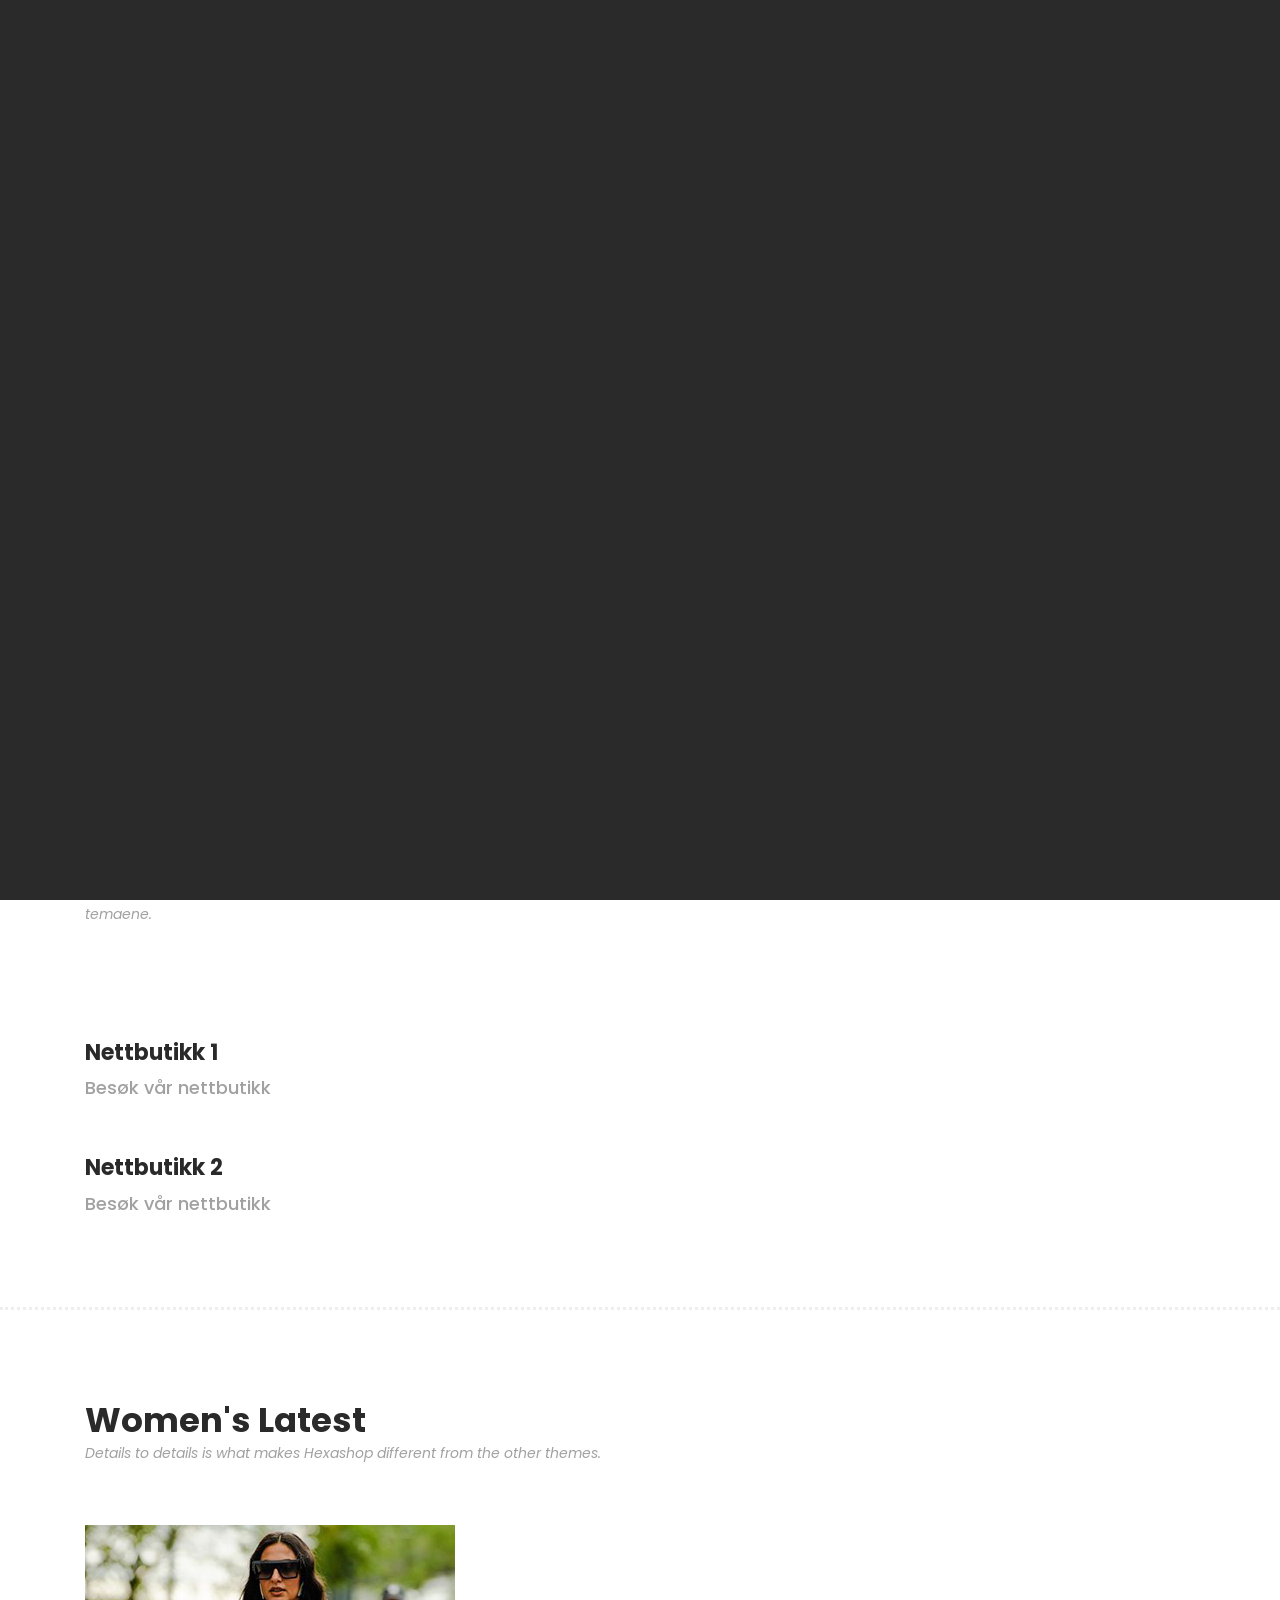
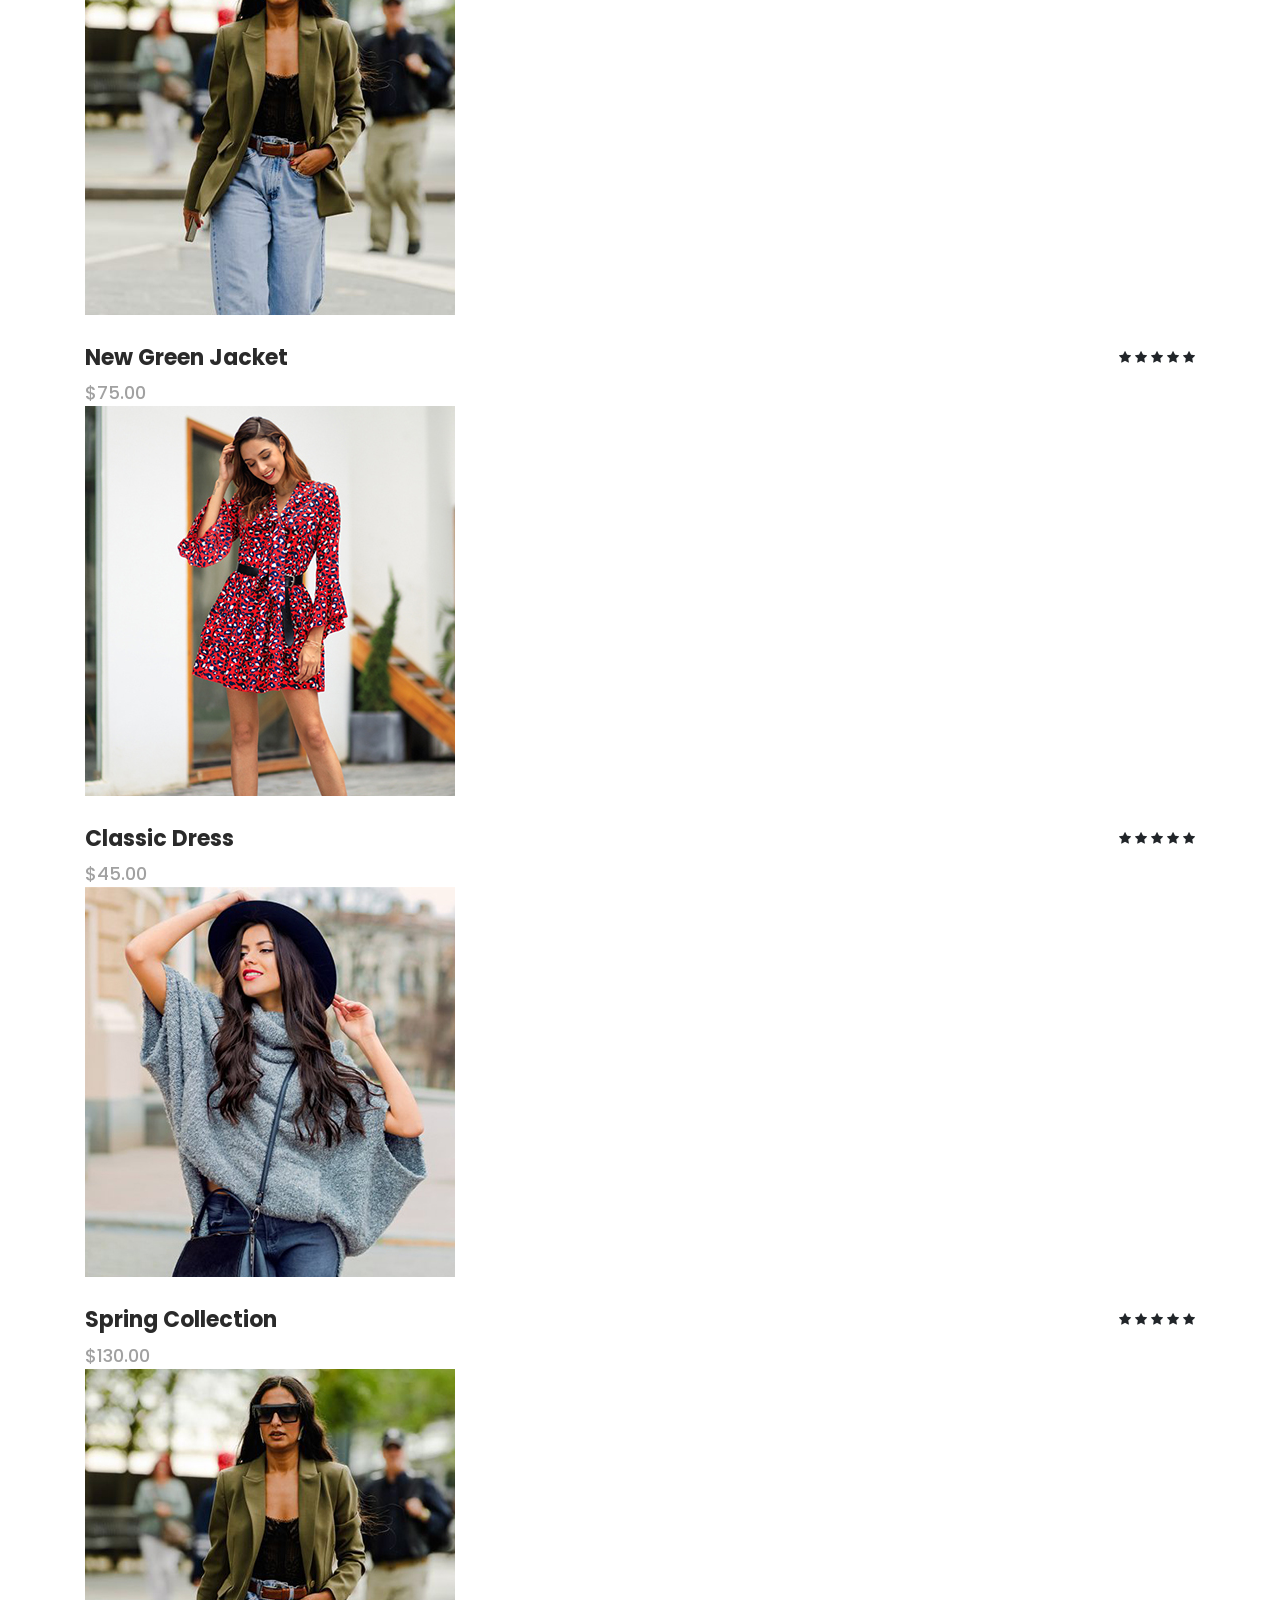
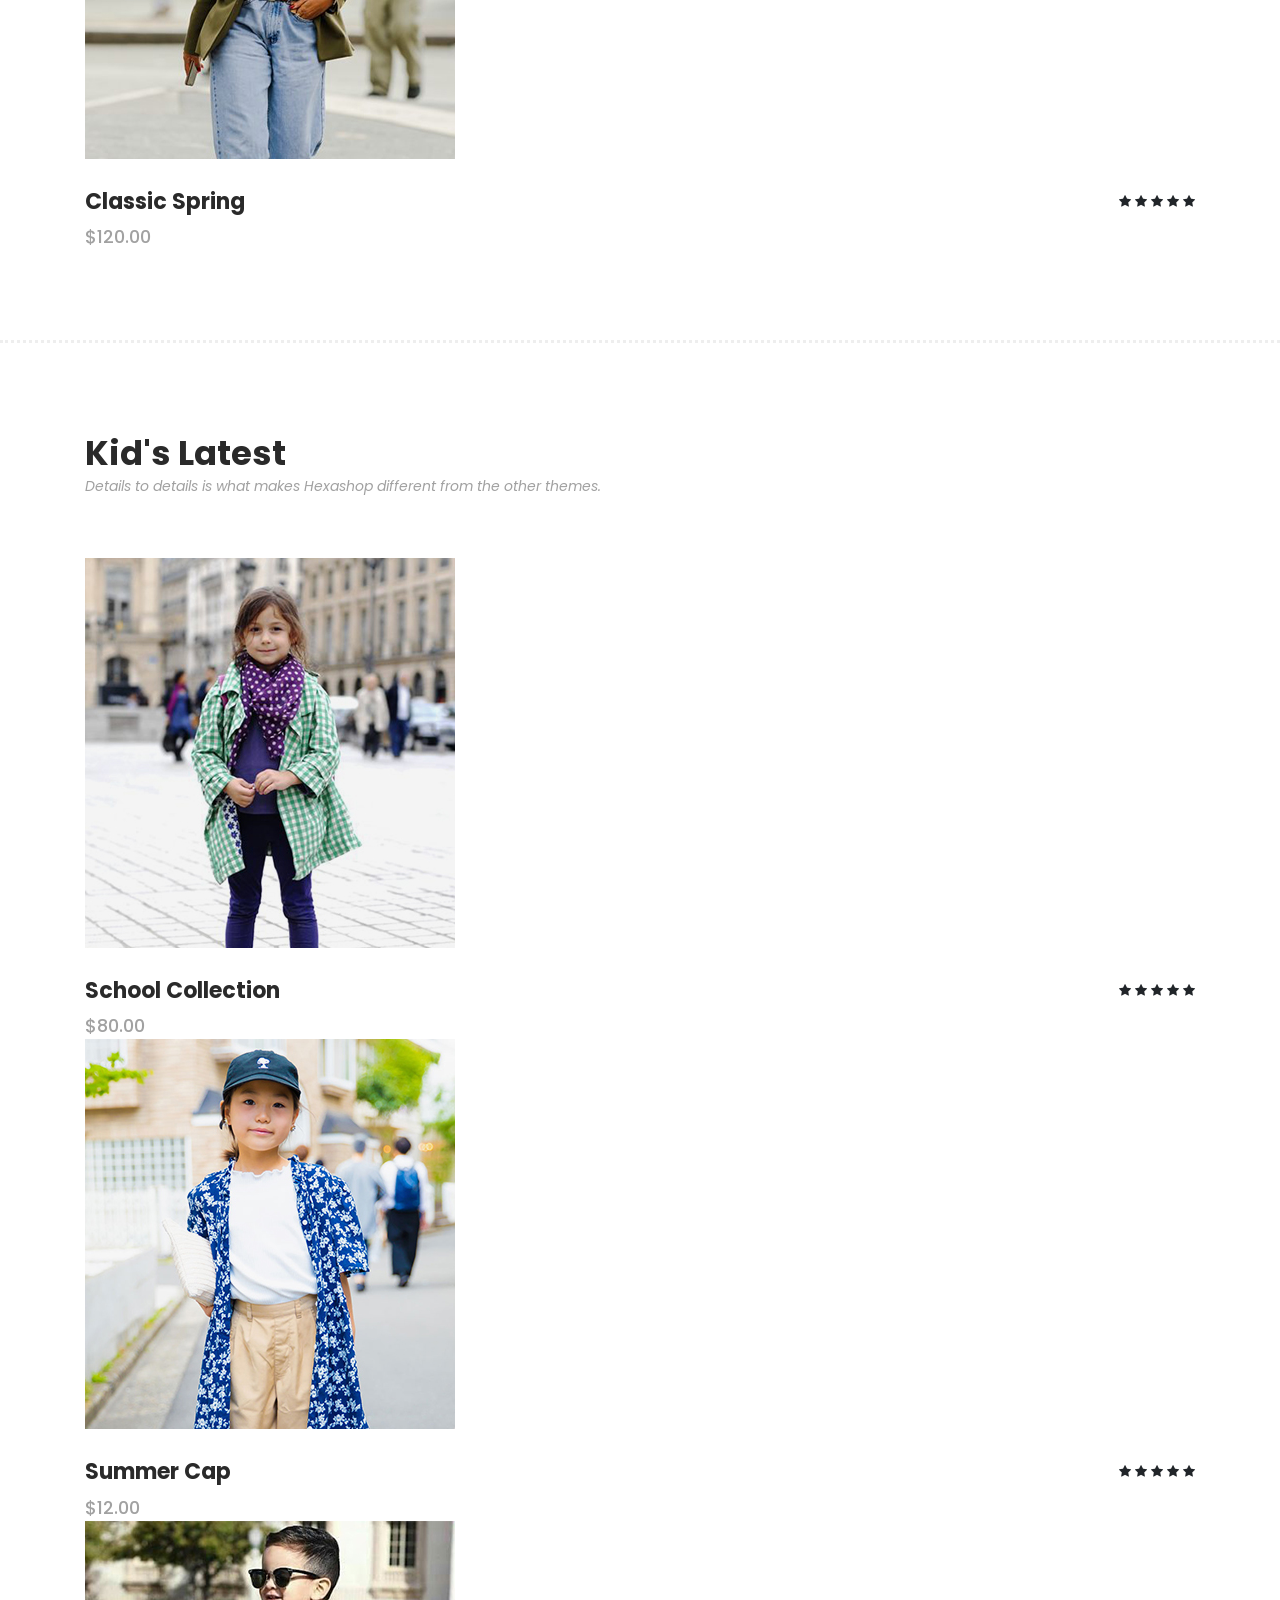
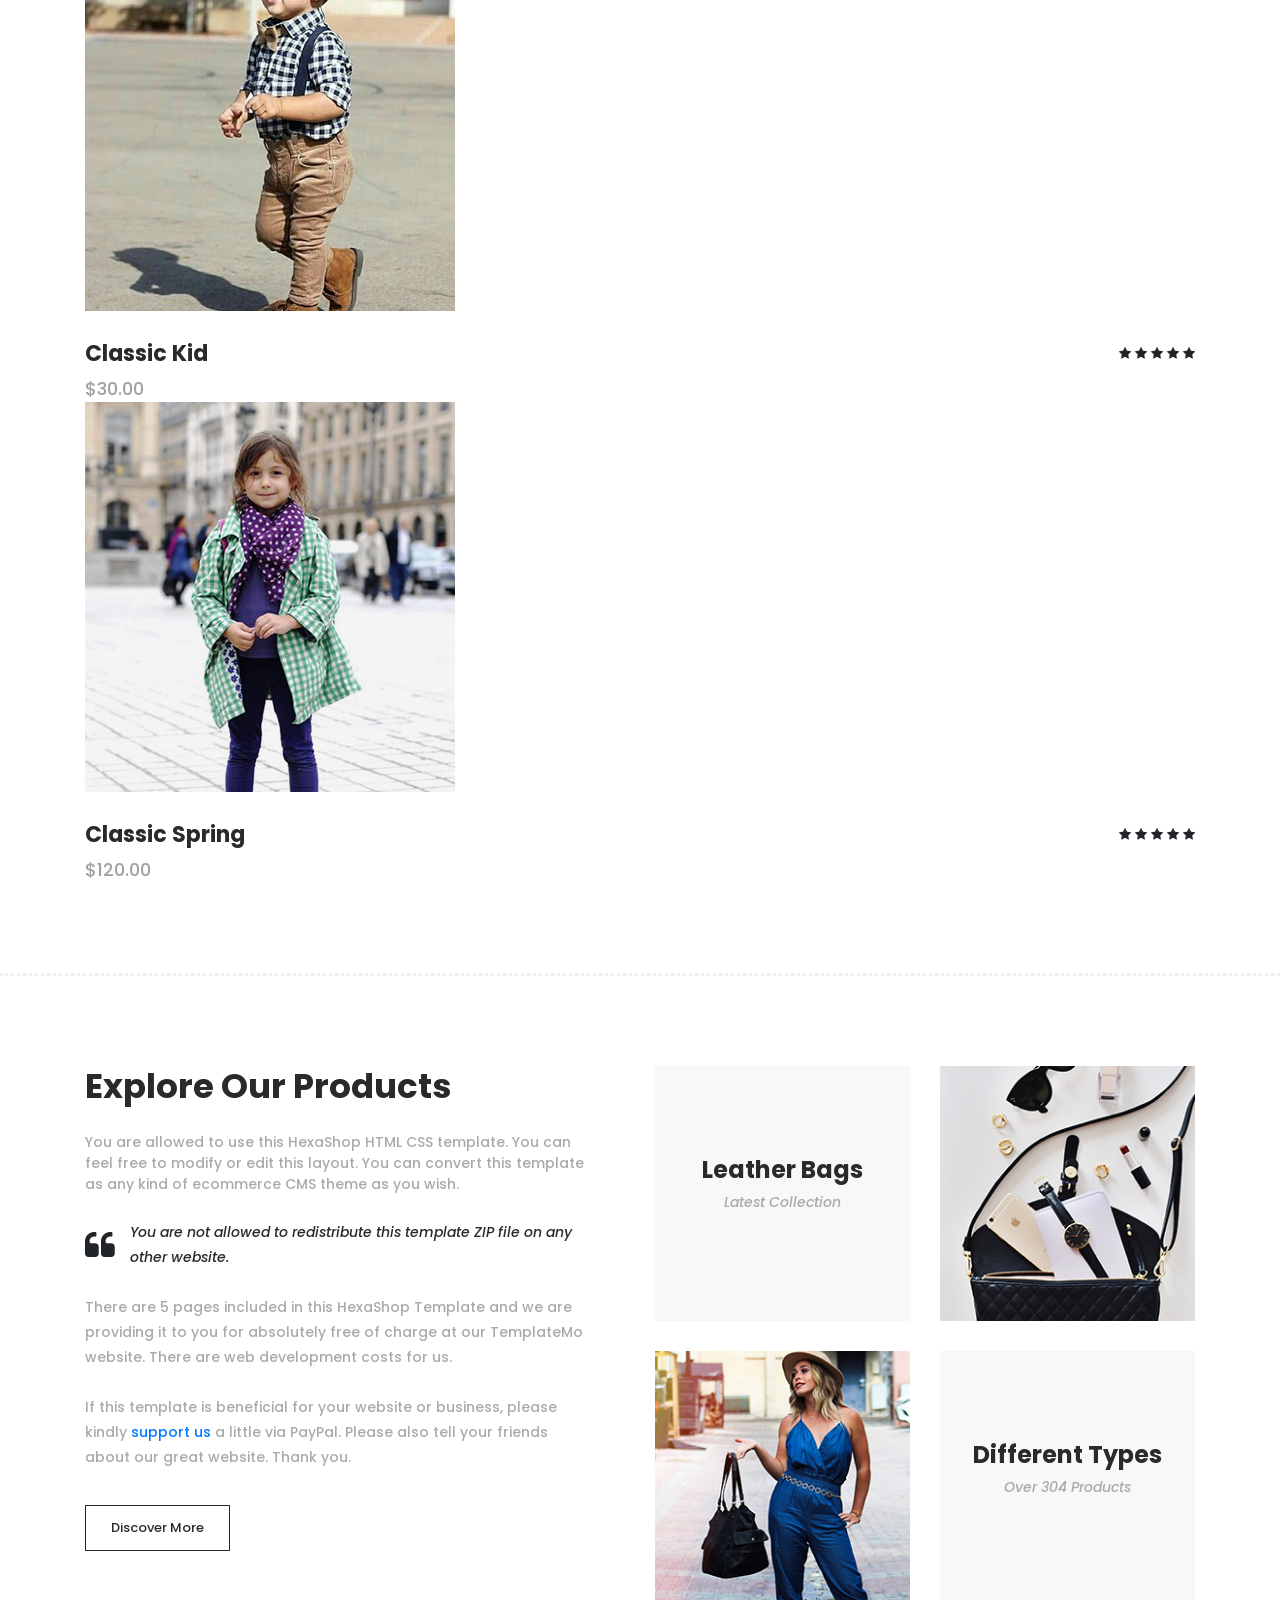
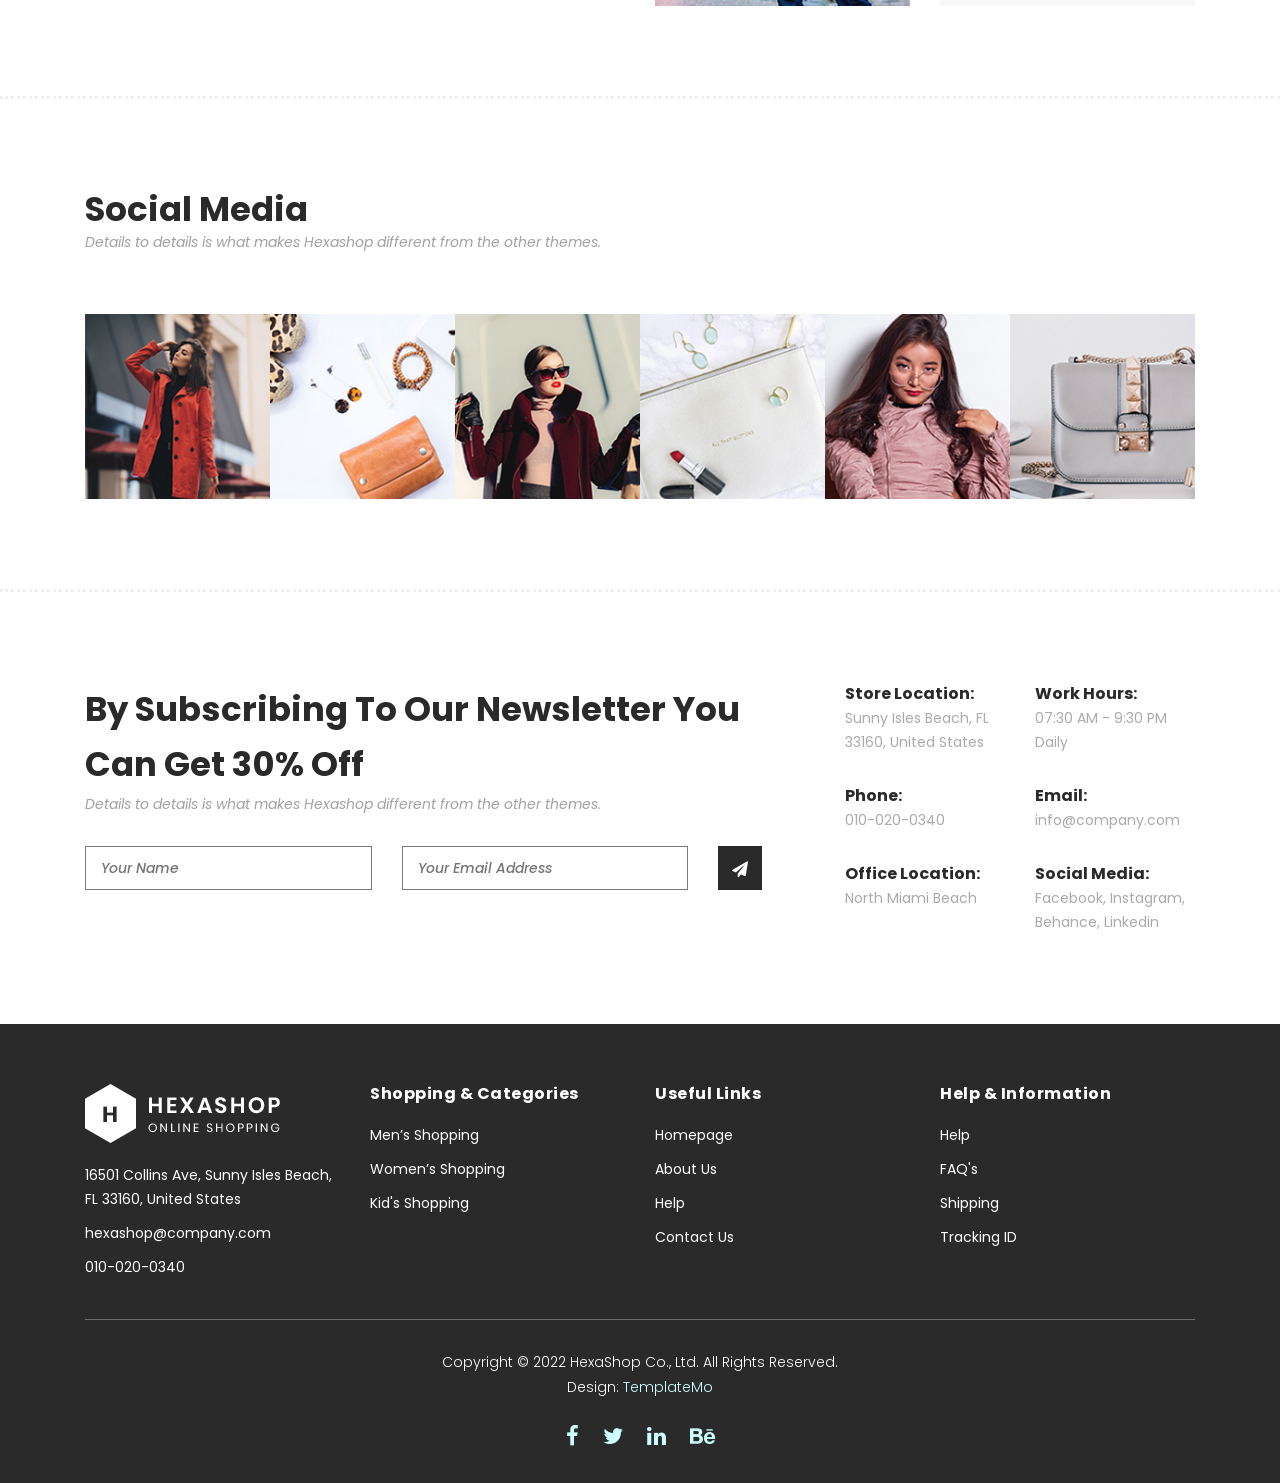
==== index.html @ ae144e66 "Add files via upload" ====
<!DOCTYPE html>
<html lang="en">

  <head>

    <meta charset="utf-8">
    <meta name="viewport" content="width=device-width, initial-scale=1, shrink-to-fit=no">
    <meta name="description" content="">
    <meta name="author" content="">
    <link href="https://fonts.googleapis.com/css?family=Poppins:100,200,300,400,500,600,700,800,900&display=swap" rel="stylesheet">

    <title>Hexashop Ecommerce HTML CSS Template</title>


    <!-- Additional CSS Files -->
    <link rel="stylesheet" type="text/css" href="assets/css/bootstrap.min.css">

    <link rel="stylesheet" type="text/css" href="assets/css/font-awesome.css">

    <link rel="stylesheet" href="assets/css/templatemo-hexashop.css">

    <link rel="stylesheet" href="assets/css/owl-carousel.css">

    <link rel="stylesheet" href="assets/css/lightbox.css">
<!--

TemplateMo 571 Hexashop

https://templatemo.com/tm-571-hexashop

-->
    </head>

    <body>

    <!-- ***** Preloader Start ***** -->
    <div id="preloader">
        <div class="jumper">
            <div></div>
            <div></div>
            <div></div>
        </div>
    </div>
    <!-- ***** Preloader End ***** -->


<!-- ***** Header Area Start ***** -->
<header class="header-area header-sticky">
    <div class="container">
        <div class="row">
            <div class="col-12">
                <nav class="main-nav">
                    <!-- ***** Logo Start ***** -->
                    <a href="index.html" class="logo">
                        <img src="assets/images/logo.png">
                    </a>
                    <!-- ***** Logo End ***** -->
                    <!-- ***** Menu Start ***** -->
                    <ul class="nav">
                        <li class="scroll-to-section"><a href="#top" class="active">Hjem</a></li>
                        <li class="submenu">
                            <a href="javascript:;">Kategorier</a>
                            <ul>
                                <li><a href="kategori1.html">Kategori 1</a></li>
                                <li><a href="kategori2.html">Kategori 2</a></li>
                                <li><a href="kategori3.html">Kategori 3</a></li>
                                <!-- Legg til flere kategorier etter behov -->
                            </ul>
                        </li>
                        <li class="submenu">
                            <a href="javascript:;">Topp 25 Nettbutikker</a>
                            <ul>
                                <li><a href="https://www.elkjop.no">Elkjøp</a></li>
                                <li><a href="https://www.komplett.no">Komplett</a></li>
                                <li><a href="https://www.oda.com">Oda</a></li>
                                <li><a href="https://www.apple.com/no">Apple</a></li>
                                <li><a href="https://www.zalando.no">Zalando</a></li>
                                <li><a href="https://www.finn.no">Finn</a></li>
                                <li><a href="https://www.amazon.com">Amazon</a></li>
                                <li><a href="https://www.ebay.com">eBay</a></li>
                                <!-- Legg til flere nettbutikker etter behov -->
                            </ul>
                        </li>
                        <li class="scroll-to-section"><a href="#men">Men's</a></li>
                        <li class="scroll-to-section"><a href="#women">Women's</a></li>
                        <li class="scroll-to-section"><a href="#kids">Kid's</a></li>
                    </ul>
                    <a class='menu-trigger'>
                        <span>Menu</span>
                    </a>
                    <!-- ***** Menu End ***** -->
                </nav>
            </div>
        </div>
    </div>
</header>
<!-- ***** Header Area End ***** -->

<!-- ***** Main Banner Area Start ***** -->
<div class="main-banner" id="top">
    <div class="container-fluid">
        <div class="row">
            <div class="col-lg-6">
                <div class="left-content">
                    <div class="thumb">
                        <div class="inner-content">
                            <h4>We Are Hexashop</h4>
                            <span>Awesome, clean &amp; creative HTML5 Template</span>
                            <div class="main-border-button">
                                <a href="#">Purchase Now!</a>
                            </div>
                        </div>
                        <img src="assets/images/Elkjøp.jfif" alt="">
                    </div>
                </div>
            </div>
            <div class="col-lg-6">
                <div class="right-content">
                    <div class="row">
                        <div class="col-lg-6">
                            <div class="right-first-image">
                                <div class="thumb">
                                    <div class="inner-content">
                                        <h4>Data og Elektronikk</h4>
                                        <span>Best Products for Electronics</span>
                                    </div>
                                    <div class="hover-content">
                                        <div class="inner">
                                            <h4>Data og Elektronikk</h4>
                                            <p>Lorem ipsum dolor sit amet, conservisii ctetur adipiscing elit incid.</p>
                                            <div class="main-border-button">
                                                <a href="data-og-elektronikk.html">Discover More</a>
                                            </div>
                                        </div>
                                    </div>
                                    <img src="assets/images/baner-right-image-01.jpg">
                                </div>
                            </div>
                        </div>
                        <div class="col-lg-6">
                            <div class="right-first-image">
                                <div class="thumb">
                                    <div class="inner-content">
                                        <h4>Klær og Mote</h4>
                                        <span>Best Clothes For Men</span>
                                    </div>
                                    <div class="hover-content">
                                        <div class="inner">
                                            <h4>Klær og Mote</h4>
                                            <p>Lorem ipsum dolor sit amet, conservisii ctetur adipiscing elit incid.</p>
                                            <div class="main-border-button">
                                                <a href="klær-og-mote.html">Discover More</a>
                                            </div>
                                        </div>
                                    </div>
                                    <img src="assets/images/baner-right-image-02.jpg">
                                </div>
                            </div>
                        </div>
                        <div class="col-lg-6">
                            <div class="right-first-image">
                                <div class="thumb">
                                    <div class="inner-content">
                                        <h4>Barn</h4>
                                        <span>Best Clothes For Kids</span>
                                    </div>
                                    <div class="hover-content">
                                        <div class="inner">
                                            <h4>Barn</h4>
                                            <p>Lorem ipsum dolor sit amet, conservisii ctetur adipiscing elit incid.</p>
                                            <div class="main-border-button">
                                                <a href="barn-og-baby.html">Discover More</a>
                                            </div>
                                        </div>
                                    </div>
                                    <img src="assets/images/baner-right-image-03.jpg">
                                </div>
                            </div>
                        </div>
                        <div class="col-lg-6">
                            <div class="right-first-image">
                                <div class="thumb">
                                    <div class="inner-content">
                                        <h4>Hus og Hjem</h4>
                                        <span>Best Trend Accessories</span>
                                    </div>
                                    <div class="hover-content">
                                        <div class="inner">
                                            <h4>Hus og Hjem</h4>
                                            <p>Lorem ipsum dolor sit amet, conservisii ctetur adipiscing elit incid.</p>
                                            <div class="main-border-button">
                                                <a href="hus-og-hjem.html">Discover More</a>
                                            </div>
                                        </div>
                                    </div>
                                    <img src="assets/images/baner-right-image-04.jpg">
                                </div>
                            </div>
                        </div>
                    </div>
                </div>
            </div>
        </div>
    </div>
</div>
<!-- ***** Main Banner Area End ***** -->

<!-- ***** Klær og Mote Area Starts ***** -->
<section class="section" id="men">
    <div class="container">
        <div class="row">
            <div class="col-lg-6">
                <div class="section-heading">
                    <h2>Klær og Mote</h2>
                    <span>Detaljer til detaljer er det som gjør Hexashop annerledes fra de andre temaene.</span>
                </div>
            </div>
        </div>
    </div>
    <div class="container">
        <div class="row">
            <div class="col-lg-12">
                <div class="men-item-carousel">
                    <div class="owl-men-item owl-carousel">
                        <div class="item">
                            <div class="thumb">
                                <div class="hover-content">
                                    <ul>
                                        <li><a href="nettbutikk1.html"><i class="fa fa-eye"></i></a></li>
                                        <li><a href="nettbutikk1.html"><i class="fa fa-star"></i></a></li>
                                        <li><a href="nettbutikk1.html"><i class="fa fa-shopping-cart"></i></a></li>
                                    </ul>
                                </div>
                                <img src="assets/images/link-image-01.jpg" alt="">
                            </div>
                            <div class="down-content">
                                <h4>Nettbutikk 1</h4>
                                <span>Besøk vår nettbutikk</span>
                            </div>
                        </div>
                        <div class="item">
                            <div class="thumb">
                                <div class="hover-content">
                                    <ul>
                                        <li><a href="nettbutikk2.html"><i class="fa fa-eye"></i></a></li>
                                        <li><a href="nettbutikk2.html"><i class="fa fa-star"></i></a></li>
                                        <li><a href="nettbutikk2.html"><i class="fa fa-shopping-cart"></i></a></li>
                                    </ul>
                                </div>
                                <img src="assets/images/link-image-02.jpg" alt="">
                            </div>
                            <div class="down-content">
                                <h4>Nettbutikk 2</h4>
                                <span>Besøk vår nettbutikk</span>
                            </div>
                        </div>
                        <!-- Legg til flere elementer etter behov -->
                    </div>
                </div>
            </div>
        </div>
    </div>
</section>
<!-- ***** Klær og Mote Area Ends ***** -->

    <!-- ***** Women Area Starts ***** -->
    <section class="section" id="women">
        <div class="container">
            <div class="row">
                <div class="col-lg-6">
                    <div class="section-heading">
                        <h2>Women's Latest</h2>
                        <span>Details to details is what makes Hexashop different from the other themes.</span>
                    </div>
                </div>
            </div>
        </div>
        <div class="container">
            <div class="row">
                <div class="col-lg-12">
                    <div class="women-item-carousel">
                        <div class="owl-women-item owl-carousel">
                            <div class="item">
                                <div class="thumb">
                                    <div class="hover-content">
                                        <ul>
                                            <li><a href="single-product.html"><i class="fa fa-eye"></i></a></li>
                                            <li><a href="single-product.html"><i class="fa fa-star"></i></a></li>
                                            <li><a href="single-product.html"><i class="fa fa-shopping-cart"></i></a></li>
                                        </ul>
                                    </div>
                                    <img src="assets/images/women-01.jpg" alt="">
                                </div>
                                <div class="down-content">
                                    <h4>New Green Jacket</h4>
                                    <span>$75.00</span>
                                    <ul class="stars">
                                        <li><i class="fa fa-star"></i></li>
                                        <li><i class="fa fa-star"></i></li>
                                        <li><i class="fa fa-star"></i></li>
                                        <li><i class="fa fa-star"></i></li>
                                        <li><i class="fa fa-star"></i></li>
                                    </ul>
                                </div>
                            </div>
                            <div class="item">
                                <div class="thumb">
                                    <div class="hover-content">
                                        <ul>
                                            <li><a href="single-product.html"><i class="fa fa-eye"></i></a></li>
                                            <li><a href="single-product.html"><i class="fa fa-star"></i></a></li>
                                            <li><a href="single-product.html"><i class="fa fa-shopping-cart"></i></a></li>
                                        </ul>
                                    </div>
                                    <img src="assets/images/women-02.jpg" alt="">
                                </div>
                                <div class="down-content">
                                    <h4>Classic Dress</h4>
                                    <span>$45.00</span>
                                    <ul class="stars">
                                        <li><i class="fa fa-star"></i></li>
                                        <li><i class="fa fa-star"></i></li>
                                        <li><i class="fa fa-star"></i></li>
                                        <li><i class="fa fa-star"></i></li>
                                        <li><i class="fa fa-star"></i></li>
                                    </ul>
                                </div>
                            </div>
                            <div class="item">
                                <div class="thumb">
                                    <div class="hover-content">
                                        <ul>
                                            <li><a href="single-product.html"><i class="fa fa-eye"></i></a></li>
                                            <li><a href="single-product.html"><i class="fa fa-star"></i></a></li>
                                            <li><a href="single-product.html"><i class="fa fa-shopping-cart"></i></a></li>
                                        </ul>
                                    </div>
                                    <img src="assets/images/women-03.jpg" alt="">
                                </div>
                                <div class="down-content">
                                    <h4>Spring Collection</h4>
                                    <span>$130.00</span>
                                    <ul class="stars">
                                        <li><i class="fa fa-star"></i></li>
                                        <li><i class="fa fa-star"></i></li>
                                        <li><i class="fa fa-star"></i></li>
                                        <li><i class="fa fa-star"></i></li>
                                        <li><i class="fa fa-star"></i></li>
                                    </ul>
                                </div>
                            </div>
                            <div class="item">
                                <div class="thumb">
                                    <div class="hover-content">
                                        <ul>
                                            <li><a href="single-product.html"><i class="fa fa-eye"></i></a></li>
                                            <li><a href="single-product.html"><i class="fa fa-star"></i></a></li>
                                            <li><a href="single-product.html"><i class="fa fa-shopping-cart"></i></a></li>
                                        </ul>
                                    </div>
                                    <img src="assets/images/women-01.jpg" alt="">
                                </div>
                                <div class="down-content">
                                    <h4>Classic Spring</h4>
                                    <span>$120.00</span>
                                    <ul class="stars">
                                        <li><i class="fa fa-star"></i></li>
                                        <li><i class="fa fa-star"></i></li>
                                        <li><i class="fa fa-star"></i></li>
                                        <li><i class="fa fa-star"></i></li>
                                        <li><i class="fa fa-star"></i></li>
                                    </ul>
                                </div>
                            </div>
                        </div>
                    </div>
                </div>
            </div>
        </div>
    </section>
    <!-- ***** Women Area Ends ***** -->

    <!-- ***** Kids Area Starts ***** -->
    <section class="section" id="kids">
        <div class="container">
            <div class="row">
                <div class="col-lg-6">
                    <div class="section-heading">
                        <h2>Kid's Latest</h2>
                        <span>Details to details is what makes Hexashop different from the other themes.</span>
                    </div>
                </div>
            </div>
        </div>
        <div class="container">
            <div class="row">
                <div class="col-lg-12">
                    <div class="kid-item-carousel">
                        <div class="owl-kid-item owl-carousel">
                            <div class="item">
                                <div class="thumb">
                                    <div class="hover-content">
                                        <ul>
                                            <li><a href="single-product.html"><i class="fa fa-eye"></i></a></li>
                                            <li><a href="single-product.html"><i class="fa fa-star"></i></a></li>
                                            <li><a href="single-product.html"><i class="fa fa-shopping-cart"></i></a></li>
                                        </ul>
                                    </div>
                                    <img src="assets/images/kid-01.jpg" alt="">
                                </div>
                                <div class="down-content">
                                    <h4>School Collection</h4>
                                    <span>$80.00</span>
                                    <ul class="stars">
                                        <li><i class="fa fa-star"></i></li>
                                        <li><i class="fa fa-star"></i></li>
                                        <li><i class="fa fa-star"></i></li>
                                        <li><i class="fa fa-star"></i></li>
                                        <li><i class="fa fa-star"></i></li>
                                    </ul>
                                </div>
                            </div>
                            <div class="item">
                                <div class="thumb">
                                    <div class="hover-content">
                                        <ul>
                                            <li><a href="single-product.html"><i class="fa fa-eye"></i></a></li>
                                            <li><a href="single-product.html"><i class="fa fa-star"></i></a></li>
                                            <li><a href="single-product.html"><i class="fa fa-shopping-cart"></i></a></li>
                                        </ul>
                                    </div>
                                    <img src="assets/images/kid-02.jpg" alt="">
                                </div>
                                <div class="down-content">
                                    <h4>Summer Cap</h4>
                                    <span>$12.00</span>
                                    <ul class="stars">
                                        <li><i class="fa fa-star"></i></li>
                                        <li><i class="fa fa-star"></i></li>
                                        <li><i class="fa fa-star"></i></li>
                                        <li><i class="fa fa-star"></i></li>
                                        <li><i class="fa fa-star"></i></li>
                                    </ul>
                                </div>
                            </div>
                            <div class="item">
                                <div class="thumb">
                                    <div class="hover-content">
                                        <ul>
                                            <li><a href="single-product.html"><i class="fa fa-eye"></i></a></li>
                                            <li><a href="single-product.html"><i class="fa fa-star"></i></a></li>
                                            <li><a href="single-product.html"><i class="fa fa-shopping-cart"></i></a></li>
                                        </ul>
                                    </div>
                                    <img src="assets/images/kid-03.jpg" alt="">
                                </div>
                                <div class="down-content">
                                    <h4>Classic Kid</h4>
                                    <span>$30.00</span>
                                    <ul class="stars">
                                        <li><i class="fa fa-star"></i></li>
                                        <li><i class="fa fa-star"></i></li>
                                        <li><i class="fa fa-star"></i></li>
                                        <li><i class="fa fa-star"></i></li>
                                        <li><i class="fa fa-star"></i></li>
                                    </ul>
                                </div>
                            </div>
                            <div class="item">
                                <div class="thumb">
                                    <div class="hover-content">
                                        <ul>
                                            <li><a href="single-product.html"><i class="fa fa-eye"></i></a></li>
                                            <li><a href="single-product.html"><i class="fa fa-star"></i></a></li>
                                            <li><a href="single-product.html"><i class="fa fa-shopping-cart"></i></a></li>
                                        </ul>
                                    </div>
                                    <img src="assets/images/kid-01.jpg" alt="">
                                </div>
                                <div class="down-content">
                                    <h4>Classic Spring</h4>
                                    <span>$120.00</span>
                                    <ul class="stars">
                                        <li><i class="fa fa-star"></i></li>
                                        <li><i class="fa fa-star"></i></li>
                                        <li><i class="fa fa-star"></i></li>
                                        <li><i class="fa fa-star"></i></li>
                                        <li><i class="fa fa-star"></i></li>
                                    </ul>
                                </div>
                            </div>
                        </div>
                    </div>
                </div>
            </div>
        </div>
    </section>
    <!-- ***** Kids Area Ends ***** -->

    <!-- ***** Explore Area Starts ***** -->
    <section class="section" id="explore">
        <div class="container">
            <div class="row">
                <div class="col-lg-6">
                    <div class="left-content">
                        <h2>Explore Our Products</h2>
                        <span>You are allowed to use this HexaShop HTML CSS template. You can feel free to modify or edit this layout. You can convert this template as any kind of ecommerce CMS theme as you wish.</span>
                        <div class="quote">
                            <i class="fa fa-quote-left"></i><p>You are not allowed to redistribute this template ZIP file on any other website.</p>
                        </div>
                        <p>There are 5 pages included in this HexaShop Template and we are providing it to you for absolutely free of charge at our TemplateMo website. There are web development costs for us.</p>
                        <p>If this template is beneficial for your website or business, please kindly <a rel="nofollow" href="https://paypal.me/templatemo" target="_blank">support us</a> a little via PayPal. Please also tell your friends about our great website. Thank you.</p>
                        <div class="main-border-button">
                            <a href="products.html">Discover More</a>
                        </div>
                    </div>
                </div>
                <div class="col-lg-6">
                    <div class="right-content">
                        <div class="row">
                            <div class="col-lg-6">
                                <div class="leather">
                                    <h4>Leather Bags</h4>
                                    <span>Latest Collection</span>
                                </div>
                            </div>
                            <div class="col-lg-6">
                                <div class="first-image">
                                    <img src="assets/images/explore-image-01.jpg" alt="">
                                </div>
                            </div>
                            <div class="col-lg-6">
                                <div class="second-image">
                                    <img src="assets/images/explore-image-02.jpg" alt="">
                                </div>
                            </div>
                            <div class="col-lg-6">
                                <div class="types">
                                    <h4>Different Types</h4>
                                    <span>Over 304 Products</span>
                                </div>
                            </div>
                        </div>
                    </div>
                </div>
            </div>
        </div>
    </section>
    <!-- ***** Explore Area Ends ***** -->

    <!-- ***** Social Area Starts ***** -->
    <section class="section" id="social">
        <div class="container">
            <div class="row">
                <div class="col-lg-12">
                    <div class="section-heading">
                        <h2>Social Media</h2>
                        <span>Details to details is what makes Hexashop different from the other themes.</span>
                    </div>
                </div>
            </div>
        </div>
        <div class="container">
            <div class="row images">
                <div class="col-2">
                    <div class="thumb">
                        <div class="icon">
                            <a href="http://instagram.com">
                                <h6>Fashion</h6>
                                <i class="fa fa-instagram"></i>
                            </a>
                        </div>
                        <img src="assets/images/instagram-01.jpg" alt="">
                    </div>
                </div>
                <div class="col-2">
                    <div class="thumb">
                        <div class="icon">
                            <a href="http://instagram.com">
                                <h6>New</h6>
                                <i class="fa fa-instagram"></i>
                            </a>
                        </div>
                        <img src="assets/images/instagram-02.jpg" alt="">
                    </div>
                </div>
                <div class="col-2">
                    <div class="thumb">
                        <div class="icon">
                            <a href="http://instagram.com">
                                <h6>Brand</h6>
                                <i class="fa fa-instagram"></i>
                            </a>
                        </div>
                        <img src="assets/images/instagram-03.jpg" alt="">
                    </div>
                </div>
                <div class="col-2">
                    <div class="thumb">
                        <div class="icon">
                            <a href="http://instagram.com">
                                <h6>Makeup</h6>
                                <i class="fa fa-instagram"></i>
                            </a>
                        </div>
                        <img src="assets/images/instagram-04.jpg" alt="">
                    </div>
                </div>
                <div class="col-2">
                    <div class="thumb">
                        <div class="icon">
                            <a href="http://instagram.com">
                                <h6>Leather</h6>
                                <i class="fa fa-instagram"></i>
                            </a>
                        </div>
                        <img src="assets/images/instagram-05.jpg" alt="">
                    </div>
                </div>
                <div class="col-2">
                    <div class="thumb">
                        <div class="icon">
                            <a href="http://instagram.com">
                                <h6>Bag</h6>
                                <i class="fa fa-instagram"></i>
                            </a>
                        </div>
                        <img src="assets/images/instagram-06.jpg" alt="">
                    </div>
                </div>
            </div>
        </div>
    </section>
    <!-- ***** Social Area Ends ***** -->

    <!-- ***** Subscribe Area Starts ***** -->
    <div class="subscribe">
        <div class="container">
            <div class="row">
                <div class="col-lg-8">
                    <div class="section-heading">
                        <h2>By Subscribing To Our Newsletter You Can Get 30% Off</h2>
                        <span>Details to details is what makes Hexashop different from the other themes.</span>
                    </div>
                    <form id="subscribe" action="" method="get">
                        <div class="row">
                          <div class="col-lg-5">
                            <fieldset>
                              <input name="name" type="text" id="name" placeholder="Your Name" required="">
                            </fieldset>
                          </div>
                          <div class="col-lg-5">
                            <fieldset>
                              <input name="email" type="text" id="email" pattern="[^ @]*@[^ @]*" placeholder="Your Email Address" required="">
                            </fieldset>
                          </div>
                          <div class="col-lg-2">
                            <fieldset>
                              <button type="submit" id="form-submit" class="main-dark-button"><i class="fa fa-paper-plane"></i></button>
                            </fieldset>
                          </div>
                        </div>
                    </form>
                </div>
                <div class="col-lg-4">
                    <div class="row">
                        <div class="col-6">
                            <ul>
                                <li>Store Location:<br><span>Sunny Isles Beach, FL 33160, United States</span></li>
                                <li>Phone:<br><span>010-020-0340</span></li>
                                <li>Office Location:<br><span>North Miami Beach</span></li>
                            </ul>
                        </div>
                        <div class="col-6">
                            <ul>
                                <li>Work Hours:<br><span>07:30 AM - 9:30 PM Daily</span></li>
                                <li>Email:<br><span>info@company.com</span></li>
                                <li>Social Media:<br><span><a href="#">Facebook</a>, <a href="#">Instagram</a>, <a href="#">Behance</a>, <a href="#">Linkedin</a></span></li>
                            </ul>
                        </div>
                    </div>
                </div>
            </div>
        </div>
    </div>
    <!-- ***** Subscribe Area Ends ***** -->

    <!-- ***** Footer Start ***** -->
    <footer>
        <div class="container">
            <div class="row">
                <div class="col-lg-3">
                    <div class="first-item">
                        <div class="logo">
                            <img src="assets/images/white-logo.png" alt="hexashop ecommerce templatemo">
                        </div>
                        <ul>
                            <li><a href="#">16501 Collins Ave, Sunny Isles Beach, FL 33160, United States</a></li>
                            <li><a href="#">hexashop@company.com</a></li>
                            <li><a href="#">010-020-0340</a></li>
                        </ul>
                    </div>
                </div>
                <div class="col-lg-3">
                    <h4>Shopping &amp; Categories</h4>
                    <ul>
                        <li><a href="#">Men’s Shopping</a></li>
                        <li><a href="#">Women’s Shopping</a></li>
                        <li><a href="#">Kid's Shopping</a></li>
                    </ul>
                </div>
                <div class="col-lg-3">
                    <h4>Useful Links</h4>
                    <ul>
                        <li><a href="#">Homepage</a></li>
                        <li><a href="#">About Us</a></li>
                        <li><a href="#">Help</a></li>
                        <li><a href="#">Contact Us</a></li>
                    </ul>
                </div>
                <div class="col-lg-3">
                    <h4>Help &amp; Information</h4>
                    <ul>
                        <li><a href="#">Help</a></li>
                        <li><a href="#">FAQ's</a></li>
                        <li><a href="#">Shipping</a></li>
                        <li><a href="#">Tracking ID</a></li>
                    </ul>
                </div>
                <div class="col-lg-12">
                    <div class="under-footer">
                        <p>Copyright © 2022 HexaShop Co., Ltd. All Rights Reserved.

                        <br>Design: <a href="https://templatemo.com" target="_parent" title="free css templates">TemplateMo</a></p>
                        <ul>
                            <li><a href="#"><i class="fa fa-facebook"></i></a></li>
                            <li><a href="#"><i class="fa fa-twitter"></i></a></li>
                            <li><a href="#"><i class="fa fa-linkedin"></i></a></li>
                            <li><a href="#"><i class="fa fa-behance"></i></a></li>
                        </ul>
                    </div>
                </div>
            </div>
        </div>
    </footer>


    <!-- jQuery -->
    <script src="assets/js/jquery-2.1.0.min.js"></script>

    <!-- Bootstrap -->
    <script src="assets/js/popper.js"></script>
    <script src="assets/js/bootstrap.min.js"></script>

    <!-- Plugins -->
    <script src="assets/js/owl-carousel.js"></script>
    <script src="assets/js/accordions.js"></script>
    <script src="assets/js/datepicker.js"></script>
    <script src="assets/js/scrollreveal.min.js"></script>
    <script src="assets/js/waypoints.min.js"></script>
    <script src="assets/js/jquery.counterup.min.js"></script>
    <script src="assets/js/imgfix.min.js"></script>
    <script src="assets/js/slick.js"></script>
    <script src="assets/js/lightbox.js"></script>
    <script src="assets/js/isotope.js"></script>

    <!-- Global Init -->
    <script src="assets/js/custom.js"></script>

    <script>

        $(function() {
            var selectedClass = "";
            $("p").click(function(){
            selectedClass = $(this).attr("data-rel");
            $("#portfolio").fadeTo(50, 0.1);
                $("#portfolio div").not("."+selectedClass).fadeOut();
            setTimeout(function() {
              $("."+selectedClass).fadeIn();
              $("#portfolio").fadeTo(50, 1);
            }, 500);

            });
        });

    </script>

  </body>
</html>
---- assets/css/templatemo-hexashop.css ----
/*

TemplateMo 571 Hexashop

https://templatemo.com/tm-571-hexashop

*/

/* ---------------------------------------------
Table of contents
------------------------------------------------
01. font & reset css
02. reset
03. global styles
04. header
05. banner
06. features
07. testimonials
08. contact
09. footer
10. preloader
11. search
12. portfolio

--------------------------------------------- */
/* 
---------------------------------------------
font & reset css
--------------------------------------------- 
*/
@import url("https://fonts.googleapis.com/css?family=Poppins:100,200,300,400,500,600,700,800,900");
/* 
---------------------------------------------
reset
--------------------------------------------- 
*/
html, body, div, span, applet, object, iframe, h1, h2, h3, h4, h5, h6, p, blockquote, div
pre, a, abbr, acronym, address, big, cite, code, del, dfn, em, font, img, ins, kbd, q,
s, samp, small, strike, strong, sub, sup, tt, var, b, u, i, center, dl, dt, dd, ol, ul, li,
figure, header, nav, section, article, aside, footer, figcaption {
  margin: 0;
  padding: 0;
  border: 0;
  outline: 0;
}

.clearfix:after {
  content: ".";
  display: block;
  clear: both;
  visibility: hidden;
  line-height: 0;
  height: 0;
}

.clearfix {
  display: inline-block;
}

html[xmlns] .clearfix {
  display: block;
}

* html .clearfix {
  height: 1%;
}

ul, li {
  padding: 0;
  margin: 0;
  list-style: none;
}

header, nav, section, article, aside, footer, hgroup {
  display: block;
}

* {
  box-sizing: border-box;
}

html, body {
  font-family: 'Poppins', sans-serif;
  font-weight: 400;
  background-color: #fff;
  font-size: 16px;
  -ms-text-size-adjust: 100%;
  -webkit-font-smoothing: antialiased;
  -moz-osx-font-smoothing: grayscale;
}

a {
  text-decoration: none !important;
}

h1, h2, h3, h4, h5, h6 {
  margin-top: 0px;
  margin-bottom: 0px;
}

ul {
  margin-bottom: 0px;
}

p {
  font-size: 14px;
  line-height: 25px;
  color: #2a2a2a;
}

/* 
---------------------------------------------
global styles
--------------------------------------------- 
*/
html,
body {
  background: #fff;
  font-family: 'Poppins', sans-serif;
}

::selection {
  background: #2a2a2a;
  color: #fff;
}

::-moz-selection {
  background: #2a2a2a;
  color: #fff;
}

@media (max-width: 991px) {
  html, body {
    overflow-x: hidden;
  }
  .mobile-top-fix {
    margin-top: 30px;
    margin-bottom: 0px;
  }
  .mobile-bottom-fix {
    margin-bottom: 30px;
  }
  .mobile-bottom-fix-big {
    margin-bottom: 60px;
  }
}

.main-border-button a {
  font-size: 13px;
  color: #fff;
  border: 1px solid #fff;
  padding: 12px 25px;
  display: inline-block;
  font-weight: 500;
  transition: all .3s;
}

.main-border-button a:hover {
  background-color: #fff;
  color: #2a2a2a;
}

.main-white-button a {
  font-size: 13px;
  color: #2a2a2a;
  background-color: #fff;
  padding: 12px 25px;
  display: inline-block;
  border-radius: 3px;
  font-weight: 600;
  transition: all .3s;
}

.main-white-button a:hover {
  opacity: 0.9;
}

.main-text-button a {
  font-size: 13px;
  color: #fff;
  font-weight: 600;
  transition: all .3s;
}

.main-text-button a:hover {
  opacity: 0.9;
}

.section-heading h2 {
  font-size: 34px;
  font-weight: 700;
  color: #2a2a2a;
}

.section-heading span {
  font-size: 14px;
  color: #a1a1a1;
  font-style: italic;
  font-weight: 400;
}



/* 
---------------------------------------------
header
--------------------------------------------- 
*/

.background-header {
  border-bottom: none !important;
  background-color: #fff;
  height: 80px!important;
  position: fixed!important;
  top: 0px;
  left: 0px;
  right: 0px;
  box-shadow: 0px 0px 10px rgba(0,0,0,0.15)!important;
}

.background-header .logo,
.background-header .main-nav .nav li a {
  color: #1e1e1e!important;
}

.background-header .main-nav .nav li:hover a {
  color: #2a2a2a!important;
}

.background-header .nav li a.active {
  color: #2a2a2a!important;
}

.header-area {
  border-bottom: 3px dotted #eee;
  box-shadow: none;
  background-color: #fff;
  position: absolute;
  top: 0px;
  left: 0px;
  right: 0px;
  z-index: 100;
  height: 100px;
  -webkit-transition: all .5s ease 0s;
  -moz-transition: all .5s ease 0s;
  -o-transition: all .5s ease 0s;
  transition: all .5s ease 0s;
}

.header-area .main-nav {
  min-height: 80px;
  background: transparent;
}

.header-area .main-nav .logo {
  line-height: 100px;
  color: #fff;
  font-size: 28px;
  font-weight: 700;
  text-transform: uppercase;
  letter-spacing: 2px;
  float: left;
  -webkit-transition: all 0.3s ease 0s;
  -moz-transition: all 0.3s ease 0s;
  -o-transition: all 0.3s ease 0s;
  transition: all 0.3s ease 0s;
}

.background-header .main-nav .logo {
  line-height: 75px;
}

.background-header .nav {
  margin-top: 20px !important;
}

.header-area .main-nav .nav {
  float: right;
  margin-top: 30px;
  margin-right: 0px;
  background-color: transparent;
  -webkit-transition: all 0.3s ease 0s;
  -moz-transition: all 0.3s ease 0s;
  -o-transition: all 0.3s ease 0s;
  transition: all 0.3s ease 0s;
  position: relative;
  z-index: 999;
}

.header-area .main-nav .nav li {
  padding-left: 15px;
  padding-right: 15px;
}

.header-area .main-nav .nav li:last-child {
  padding-right: 0px;
}

.header-area .main-nav .nav li a {
  display: block;
  font-weight: 600;
  font-size: 15px;
  color: #2a2a2a;
  text-transform: capitalize;
  -webkit-transition: all 0.3s ease 0s;
  -moz-transition: all 0.3s ease 0s;
  -o-transition: all 0.3s ease 0s;
  transition: all 0.3s ease 0s;
  height: 40px;
  line-height: 40px;
  border: transparent;
  letter-spacing: 1px;
}

.header-area .main-nav .nav li a {
  color: #2a2a2a;
}

.header-area .main-nav .nav li:hover a,
.header-area .main-nav .nav li a.active {
  color: #aaa!important;
}

.background-header .main-nav .nav li:hover a,
.background-header .main-nav .nav li a.active {
  color: #aaa!important;
  opacity: 1;
}

.header-area .main-nav .nav li.submenu {
  position: relative;
  padding-right: 30px;
}

.header-area .main-nav .nav li.submenu:after {
  font-family: FontAwesome;
  content: "\f107";
  font-size: 12px;
  color: #2a2a2a;
  position: absolute;
  right: 18px;
  top: 12px;
}

.background-header .main-nav .nav li.submenu:after {
  color: #2a2a2a;
}

.header-area .main-nav .nav li.submenu ul {
  position: absolute;
  width: 200px;
  box-shadow: 0 2px 28px 0 rgba(0, 0, 0, 0.06);
  overflow: hidden;
  top: 50px;
  opacity: 0;
  transform: translateY(+2em);
  visibility: hidden;
  z-index: -1;
  transition: all 0.3s ease-in-out 0s, visibility 0s linear 0.3s, z-index 0s linear 0.01s;
}

.header-area .main-nav .nav li.submenu ul li {
  margin-left: 0px;
  padding-left: 0px;
  padding-right: 0px;
}

.header-area .main-nav .nav li.submenu ul li a {
  opacity: 1;
  display: block;
  background: #f7f7f7;
  color: #2a2a2a!important;
  padding-left: 20px;
  height: 40px;
  line-height: 40px;
  -webkit-transition: all 0.3s ease 0s;
  -moz-transition: all 0.3s ease 0s;
  -o-transition: all 0.3s ease 0s;
  transition: all 0.3s ease 0s;
  position: relative;
  font-size: 13px;
  font-weight: 400;
  border-bottom: 1px solid #eee;
}

.header-area .main-nav .nav li.submenu ul li a:hover {
  background: #fff;
  color: #aaa!important;
  padding-left: 25px;
}

.header-area .main-nav .nav li.submenu ul li a:hover:before {
  width: 3px;
}

.header-area .main-nav .nav li.submenu:hover ul {
  visibility: visible;
  opacity: 1;
  z-index: 1;
  transform: translateY(0%);
  transition-delay: 0s, 0s, 0.3s;
}

.header-area .main-nav .menu-trigger {
  cursor: pointer;
  display: block;
  position: absolute;
  top: 33px;
  width: 32px;
  height: 40px;
  text-indent: -9999em;
  z-index: 99;
  right: 40px;
  display: none;
}

.background-header .main-nav .menu-trigger {
  top: 23px;
}

.header-area .main-nav .menu-trigger span,
.header-area .main-nav .menu-trigger span:before,
.header-area .main-nav .menu-trigger span:after {
  -moz-transition: all 0.4s;
  -o-transition: all 0.4s;
  -webkit-transition: all 0.4s;
  transition: all 0.4s;
  background-color: #1e1e1e;
  display: block;
  position: absolute;
  width: 30px;
  height: 2px;
  left: 0;
}

.background-header .main-nav .menu-trigger span,
.background-header .main-nav .menu-trigger span:before,
.background-header .main-nav .menu-trigger span:after {
  background-color: #1e1e1e;
}

.header-area .main-nav .menu-trigger span:before,
.header-area .main-nav .menu-trigger span:after {
  -moz-transition: all 0.4s;
  -o-transition: all 0.4s;
  -webkit-transition: all 0.4s;
  transition: all 0.4s;
  background-color: #1e1e1e;
  display: block;
  position: absolute;
  width: 30px;
  height: 2px;
  left: 0;
  width: 75%;
}

.background-header .main-nav .menu-trigger span:before,
.background-header .main-nav .menu-trigger span:after {
  background-color: #1e1e1e;
}

.header-area .main-nav .menu-trigger span:before,
.header-area .main-nav .menu-trigger span:after {
  content: "";
}

.header-area .main-nav .menu-trigger span {
  top: 16px;
}

.header-area .main-nav .menu-trigger span:before {
  -moz-transform-origin: 33% 100%;
  -ms-transform-origin: 33% 100%;
  -webkit-transform-origin: 33% 100%;
  transform-origin: 33% 100%;
  top: -10px;
  z-index: 10;
}

.header-area .main-nav .menu-trigger span:after {
  -moz-transform-origin: 33% 0;
  -ms-transform-origin: 33% 0;
  -webkit-transform-origin: 33% 0;
  transform-origin: 33% 0;
  top: 10px;
}

.header-area .main-nav .menu-trigger.active span,
.header-area .main-nav .menu-trigger.active span:before,
.header-area .main-nav .menu-trigger.active span:after {
  background-color: transparent;
  width: 100%;
}

.header-area .main-nav .menu-trigger.active span:before {
  -moz-transform: translateY(6px) translateX(1px) rotate(45deg);
  -ms-transform: translateY(6px) translateX(1px) rotate(45deg);
  -webkit-transform: translateY(6px) translateX(1px) rotate(45deg);
  transform: translateY(6px) translateX(1px) rotate(45deg);
  background-color: #1e1e1e;
}

.background-header .main-nav .menu-trigger.active span:before {
  background-color: #1e1e1e;
}

.header-area .main-nav .menu-trigger.active span:after {
  -moz-transform: translateY(-6px) translateX(1px) rotate(-45deg);
  -ms-transform: translateY(-6px) translateX(1px) rotate(-45deg);
  -webkit-transform: translateY(-6px) translateX(1px) rotate(-45deg);
  transform: translateY(-6px) translateX(1px) rotate(-45deg);
  background-color: #1e1e1e;
}

.background-header .main-nav .menu-trigger.active span:after {
  background-color: #1e1e1e;
}

.header-area.header-sticky {
  min-height: 80px;
}

.header-area .nav {
  margin-top: 30px;
}

.header-area.header-sticky .nav li a.active {
  color: #aaa;
}

@media (max-width: 1200px) {
  .header-area .main-nav .nav li {
    padding-left: 12px;
    padding-right: 12px;
  }
  .header-area .main-nav:before {
    display: none;
  }
}

@media (max-width: 767px) {
  .header-area .main-nav .logo {
    color: #1e1e1e;
  }
  .header-area.header-sticky .nav li a:hover,
  .header-area.header-sticky .nav li a.active {
    color: #aaa!important;
    opacity: 1;
  }
  .header-area.header-sticky .nav li.search-icon a {
    width: 100%;
  }
  .header-area {
    background-color: #f7f7f7;
    padding: 0px 15px;
    height: 100px;
    box-shadow: none;
    text-align: center;
  }
  .header-area .container {
    padding: 0px;
  }
  .header-area .logo {
    margin-left: 30px;
  }
  .header-area .menu-trigger {
    display: block !important;
  }
  .header-area .main-nav {
    overflow: hidden;
  }
  .header-area .main-nav .nav {
    float: none;
    width: 100%;
    display: none;
    -webkit-transition: all 0s ease 0s;
    -moz-transition: all 0s ease 0s;
    -o-transition: all 0s ease 0s;
    transition: all 0s ease 0s;
    margin-left: 0px;
  }
  .header-area .main-nav .nav li:first-child {
    border-top: 1px solid #eee;
  }
  .header-area.header-sticky .nav {
    margin-top: 100px !important;
  }
  .header-area .main-nav .nav li {
    width: 100%;
    background: #fff;
    border-bottom: 1px solid #eee;
    padding-left: 0px !important;
    padding-right: 0px !important;
  }
  .header-area .main-nav .nav li a {
    height: 50px !important;
    line-height: 50px !important;
    padding: 0px !important;
    border: none !important;
    background: #f7f7f7 !important;
    color: #191a20 !important;
  }
  .header-area .main-nav .nav li a:hover {
    background: #eee !important;
    color: #aaa!important;
  }
  .header-area .main-nav .nav li.submenu ul {
    position: relative;
    visibility: inherit;
    opacity: 1;
    z-index: 1;
    transform: translateY(0%);
    transition-delay: 0s, 0s, 0.3s;
    top: 0px;
    width: 100%;
    box-shadow: none;
    height: 0px;
  }
  .header-area .main-nav .nav li.submenu ul li a {
    font-size: 12px;
    font-weight: 400;
  }
  .header-area .main-nav .nav li.submenu ul li a:hover:before {
    width: 0px;
  }
  .header-area .main-nav .nav li.submenu ul.active {
    height: auto !important;
  }
  .header-area .main-nav .nav li.submenu:after {
    color: #3B566E;
    right: 25px;
    font-size: 14px;
    top: 15px;
  }
  .header-area .main-nav .nav li.submenu:hover ul, .header-area .main-nav .nav li.submenu:focus ul {
    height: 0px;
  }
}

@media (min-width: 767px) {
  .header-area .main-nav .nav {
    display: flex !important;
  }
}


/* 
---------------------------------------------
banner
--------------------------------------------- 
*/

.main-banner {
  border-bottom: 3px dotted #eee;
  padding-top: 160px;
  padding-bottom: 30px;
}

.main-banner .left-content .thumb img {
  width: 100%;
  overflow: hidden;
}

.main-banner .left-content .inner-content {
  position: absolute;
  left: 100px;
  top: 50%;
  transform: translateY(-50%);
}

.main-banner .left-content .inner-content h4 {
  color: #fff;
  margin-top: -10px;
  font-size: 52px;
  font-weight: 700;
  margin-bottom: 20px;
}

.main-banner .left-content .inner-content span {
  font-size: 16px;
  color: #fff;
  font-weight: 400;
  font-style: italic;
  display: block;
  margin-bottom: 30px;
}

.main-banner .right-content .right-first-image {
  margin-bottom: 28.5px;
}

.main-banner .right-content .right-first-image .thumb {
  position: relative;
  text-align: center;
}

.main-banner .right-content .right-first-image .thumb img {
  width: 100%;
  overflow: hidden;
}

.main-banner .right-content .right-first-image .thumb .inner-content {
  position: absolute;
  top: 50%;
  transform: translateY(-50%);
  width: 100%;
  text-align: center;
}

.main-banner .right-content .right-first-image .thumb .inner-content h4 {
  color: #fff;
  font-size: 24px;
  font-weight: 700;
  margin-bottom: 15px;
}

.main-banner .right-content .right-first-image .thumb .inner-content span {
  font-size: 16px;
  color: #fff;
  font-style: italic;
}

.main-banner .right-content .right-first-image .thumb .hover-content {
  position: absolute;
  top: 15px;
  right: 15px;
  left: 15px;
  bottom: 15px;
  text-align: center;
  background-color: rgba(42,42,42,.97);
  opacity: 0;
  visibility: hidden;
  transition: all 0.5s;
}

.main-banner .right-content .right-first-image .thumb:hover .hover-content {
  opacity: 1;
  visibility: visible;
}

.main-banner .right-content .right-first-image .thumb .hover-content .inner {
  position: absolute;
  top: 50%;
  left: 50%;
  transform: translate(-50%, -50%);
  width: 100%;
}

.main-banner .right-content .right-first-image .thumb .hover-content h4 {
  color: #fff;
  font-size: 24px;
  font-weight: 700;
  margin-bottom: 15px;
}

.main-banner .right-content .right-first-image .thumb .hover-content p {
  color: #fff;
  padding: 0px 20px;
  margin-bottom: 20px;
}



/*
---------------------------------------------
Men
---------------------------------------------
*/

#men {
  padding-top: 90px;
  padding-bottom: 90px;
  border-bottom: 3px dotted #eee;
}

#men .section-heading {
  margin-bottom: 60px;
}

#men .item .down-content {
  padding-top: 30px;
  position: relative;
  z-index: 3;
  background-color: #fff;
}

#men .item .down-content h4 {
  font-size: 22px;
  color: #2a2a2a;
  font-weight: 700;
  margin-bottom: 8px;
}

#men .item .down-content span {
  font-size: 18px;
  color: #a1a1a1;
  font-weight: 500;
  display: block;
}

#men .item .down-content ul.stars {
  position: absolute;
  right: 0;
  top: 30px;
}

#men .item .down-content ul.stars li {
  display: inline;
  font-size: 13px;
}

#men .item .thumb .hover-content {
  position: absolute;
  z-index: 2;
  text-align: center;
  bottom: -60px;
  width: 100%;
  opacity: 0;
  visibility: hidden;
  transition: all .5s;
}

#men .item .thumb:hover .hover-content {
  bottom: 30px;
  opacity: 1;
  visibility: visible;
}

#men .item .thumb {
  position: relative;
}

#men .item .thumb .hover-content ul li {
  display: inline;
  margin: 0px 10px;
}

#men .item .thumb .hover-content ul li a {
  width: 50px;
  height: 50px;
  text-align: center;
  line-height: 50px;
  display: inline-block;
  color: #2a2a2a;
  background-color: #fff;
}


#men .owl-nav {
  text-align: center;
  position: absolute;
  width: 100%;
  top: 40%;
  transform: translateY(-25px);
}

#men .owl-dots {
  display: none;
}
    
#men .owl-nav .owl-prev{
  position: absolute;
  left: -80px;
  outline: none;
}

#men .owl-nav .owl-prev span,
#men .owl-nav .owl-next span {
  opacity: 0;
}

#men .owl-nav .owl-prev:before {
  display: inline-block;
  font-family: 'FontAwesome';
  color: #2a2a2a;
  font-size: 25px;
  font-weight: 700;
  content: '\f104';
  width: 50px;
  height: 50px;
  background-color: transparent;
  line-height: 48px;
  border :1px solid #2a2a2a;
}

#men .owl-nav .owl-prev {
  opacity: 0.75;
  transition: all .5s;
}

#men .owl-nav .owl-prev:hover {
  opacity: 1;
}

#men .owl-nav .owl-next {
  opacity: 0.75;
  transition: all .5s;
}

#men .owl-nav .owl-next:hover {
  opacity: 1;
}

#men .owl-nav .owl-next{
  outline: none;
  position: absolute;
  right: -85px;
}

#men .owl-nav .owl-next:before {
  display: inline-block;
  font-family: 'FontAwesome';
  color: #2a2a2a;
  font-size: 25px;
  font-weight: 700;
  content: '\f105';
  width: 50px;
  height: 50px;
  background-color: transparent;
  line-height: 48px;
  border :1px solid #2a2a2a;
}


/*
---------------------------------------------
Women
---------------------------------------------
*/

#women {
  padding-top: 90px;
  padding-bottom: 90px;
  border-bottom: 3px dotted #eee;
}

#women .section-heading {
  margin-bottom: 60px;
}

#women .item .down-content {
  padding-top: 30px;
  position: relative;
  z-index: 3;
  background-color: #fff;
}

#women .item .down-content h4 {
  font-size: 22px;
  color: #2a2a2a;
  font-weight: 700;
  margin-bottom: 8px;
}

#women .item .down-content span {
  font-size: 18px;
  color: #a1a1a1;
  font-weight: 500;
  display: block;
}

#women .item .down-content ul.stars {
  position: absolute;
  right: 0;
  top: 30px;
}

#women .item .down-content ul.stars li {
  display: inline;
  font-size: 13px;
}

#women .item .thumb .hover-content {
  position: absolute;
  z-index: 2;
  text-align: center;
  bottom: -60px;
  width: 100%;
  opacity: 0;
  visibility: hidden;
  transition: all .5s;
}

#women .item .thumb:hover .hover-content {
  bottom: 30px;
  opacity: 1;
  visibility: visible;
}

#women .item .thumb {
  position: relative;
}

#women .item .thumb .hover-content ul li {
  display: inline;
  margin: 0px 10px;
}

#women .item .thumb .hover-content ul li a {
  width: 50px;
  height: 50px;
  text-align: center;
  line-height: 50px;
  display: inline-block;
  color: #2a2a2a;
  background-color: #fff;
}


#women .owl-nav {
  text-align: center;
  position: absolute;
  width: 100%;
  top: 40%;
  transform: translateY(-25px);
}

#women .owl-dots {
  display: none;
}
    
#women .owl-nav .owl-prev{
  position: absolute;
  left: -80px;
  outline: none;
}

#women .owl-nav .owl-prev span,
#women .owl-nav .owl-next span {
  opacity: 0;
}

#women .owl-nav .owl-prev:before {
  display: inline-block;
  font-family: 'FontAwesome';
  color: #2a2a2a;
  font-size: 25px;
  font-weight: 700;
  content: '\f104';
  width: 50px;
  height: 50px;
  background-color: transparent;
  line-height: 48px;
  border :1px solid #2a2a2a;
}

#women .owl-nav .owl-prev {
  opacity: 0.75;
  transition: all .5s;
}

#women .owl-nav .owl-prev:hover {
  opacity: 1;
}

#women .owl-nav .owl-next {
  opacity: 0.75;
  transition: all .5s;
}

#women .owl-nav .owl-next:hover {
  opacity: 1;
}

#women .owl-nav .owl-next{
  outline: none;
  position: absolute;
  right: -85px;
}

#women .owl-nav .owl-next:before {
  display: inline-block;
  font-family: 'FontAwesome';
  color: #2a2a2a;
  font-size: 25px;
  font-weight: 700;
  content: '\f105';
  width: 50px;
  height: 50px;
  background-color: transparent;
  line-height: 48px;
  border :1px solid #2a2a2a;
}

/*
---------------------------------------------
Kids
---------------------------------------------
*/

#kids {
  padding-top: 90px;
  padding-bottom: 90px;
  border-bottom: 3px dotted #eee;
}

#kids .section-heading {
  margin-bottom: 60px;
}

#kids .item .down-content {
  padding-top: 30px;
  position: relative;
  z-index: 3;
  background-color: #fff;
}

#kids .item .down-content h4 {
  font-size: 22px;
  color: #2a2a2a;
  font-weight: 700;
  margin-bottom: 8px;
}

#kids .item .down-content span {
  font-size: 18px;
  color: #a1a1a1;
  font-weight: 500;
  display: block;
}

#kids .item .down-content ul.stars {
  position: absolute;
  right: 0;
  top: 30px;
}

#kids .item .down-content ul.stars li {
  display: inline;
  font-size: 13px;
}

#kids .item .thumb .hover-content {
  position: absolute;
  z-index: 2;
  text-align: center;
  bottom: -60px;
  width: 100%;
  opacity: 0;
  visibility: hidden;
  transition: all .5s;
}

#kids .item .thumb:hover .hover-content {
  bottom: 30px;
  opacity: 1;
  visibility: visible;
}

#kids .item .thumb {
  position: relative;
}

#kids .item .thumb .hover-content ul li {
  display: inline;
  margin: 0px 10px;
}

#kids .item .thumb .hover-content ul li a {
  width: 50px;
  height: 50px;
  text-align: center;
  line-height: 50px;
  display: inline-block;
  color: #2a2a2a;
  background-color: #fff;
}


#kids .owl-nav {
  text-align: center;
  position: absolute;
  width: 100%;
  top: 40%;
  transform: translateY(-25px);
}

#kids .owl-dots {
  display: none;
}
    
#kids .owl-nav .owl-prev{
  position: absolute;
  left: -80px;
  outline: none;
}

#kids .owl-nav .owl-prev span,
#kids .owl-nav .owl-next span {
  opacity: 0;
}

#kids .owl-nav .owl-prev:before {
  display: inline-block;
  font-family: 'FontAwesome';
  color: #2a2a2a;
  font-size: 25px;
  font-weight: 700;
  content: '\f104';
  width: 50px;
  height: 50px;
  background-color: transparent;
  line-height: 48px;
  border :1px solid #2a2a2a;
}

#kids .owl-nav .owl-prev {
  opacity: 0.75;
  transition: all .5s;
}

#kids .owl-nav .owl-prev:hover {
  opacity: 1;
}

#kids .owl-nav .owl-next {
  opacity: 0.75;
  transition: all .5s;
}

#kids .owl-nav .owl-next:hover {
  opacity: 1;
}

#kids .owl-nav .owl-next{
  outline: none;
  position: absolute;
  right: -85px;
}

#kids .owl-nav .owl-next:before {
  display: inline-block;
  font-family: 'FontAwesome';
  color: #2a2a2a;
  font-size: 25px;
  font-weight: 700;
  content: '\f105';
  width: 50px;
  height: 50px;
  background-color: transparent;
  line-height: 48px;
  border :1px solid #2a2a2a;
}


/*
---------------------------------------------
Explore
---------------------------------------------
*/

#explore {
  padding-top: 90px;
  padding-bottom: 90px;
  border-bottom: 3px dotted #eee;
}

#explore .left-content {
  margin-right: 30px;
}

#explore .left-content h2 {
  font-size: 34px;
  font-weight: 700;
  color: #2a2a2a;
}

#explore .left-content span {
  font-size: 14px;
  color: #aaaaaa;
  font-weight: 500;
  display: block;
  margin-top: 25px;
}

#explore .left-content .quote {
  margin-top: 25px;
}

#explore .left-content .quote i {
  float: left;
  font-size: 32px;
  margin-right: 15px;
  margin-top: 10px;
}

#explore .left-content .quote p {
  font-style: italic;
  color: #2a2a2a;
  font-weight: 500;
}

#explore .left-content p {
  font-size: 14px;
  color: #aaaaaa;
  font-weight: 500;
  display: block;
  margin-top: 25px;
}

#explore .left-content .main-border-button a {
  color: #2a2a2a;
  border-color: #2a2a2a;
  margin-top: 35px;
}

#explore .left-content .main-border-button a:hover {
  background-color: #2a2a2a;
  color: #fff;
}

#explore img {
  width: 100%;
  overflow: hidden;
}

#explore .leather {
  margin-bottom: 30px;
}

#explore .first-image {
  margin-bottom: 30px;
}

#explore .leather,
#explore .types {
  min-height: 255px;
  background-color: #f8f8f8;
  text-align: center;
  width: 100%;
}

#explore .leather h4,
#explore .types h4 {
  font-size: 24px;
  font-weight: 700;
  color: #2a2a2a;
  padding-top: 90px;
  margin-bottom: 5px;
}

#explore .leather span,
#explore .types span {
  font-size: 14px;
  font-style: italic;
  color: #aaa;
  font-weight: 500;
}

/* 
---------------------------------------------
Social
--------------------------------------------- 
*/

#social {
  margin-top: 90px;
  padding-bottom: 90px;
  border-bottom: 3px dotted #eee;
}

#social .col-2 {
  padding-left: 0;
  padding-right: 0;
}

#social .images {
  margin-top: 60px;
  padding-left: 15px;
  padding-right: 15px;
}

#social .thumb {
  position: relative;
}

#social .thumb .icon {
  position: absolute;
  bottom: 0;
  left: 0;
  right: 0;
  top: 0;
  width: 100%;
  background-color: rgba(0,0,0,0.85);
  opacity: 0;
  visibility: hidden;
  transition: all .3s;
}

#social .thumb:hover .icon {
  opacity: 1;
  visibility: visible;
}

#social .thumb .icon h6 {
  color: #fff;
  position: absolute;
  font-size: 14px;
  bottom: 40px;
  font-weight: 400;
  left: 15px;
}

#social .thumb .icon i {
  color: #fff;
  position: absolute;
  bottom: 15px;
  left: 15px;
}

#social .thumb img {
  width: 100%;
  overflow: hidden;
}


/* 
---------------------------------------------
Subscribe
--------------------------------------------- 
*/

.subscribe {
  margin-top: 90px;
}

.subscribe .section-heading {
  margin-bottom: 30px;
}

.subscribe .section-heading h2 {
  line-height: 55px;
}

.subscribe form input {
  width: 100%;
  height: 44px;
  line-height: 44px;
  padding: 0px 15px;
  font-size: 14px;
  font-style: italic;
  font-weight: 500;
  color: #aaa;
  border-radius: 0px;
  border: 1px solid #7a7a7a;
  box-shadow: none;
}

.subscribe form input::focus {
  border-color: #2a2a2a;
  border-radius: 0px;
}

.subscribe form button {
  width: 44px;
  height: 44px;
  display: inline-block;
  text-align: center;
  line-height: 44px;
  background-color: #2a2a2a;
  box-shadow: none;
  border: 1px solid transparent;
  color: #fff;
  transition: all 0.3s;
}

.subscribe form button:hover {
  background-color: #fff;
  border: 1px solid #2a2a2a;
  color: #2a2a2a;
}

.subscribe ul li {
  margin-bottom: 30px;
  display: block;
}

.subscribe ul li {
  font-size: 16px;
  font-weight: 700;
  color: #2a2a2a;
}

.subscribe ul li span,
.subscribe ul li span a {
  font-size: 14px;
  font-weight: 400;
  color: #aaa;
}

.subscribe ul li span a:hover {
  color: #2a2a2a;
}


/* 
---------------------------------------------
footer
--------------------------------------------- 
*/

footer {
  margin-top: 60px;
  padding: 60px 0px 30px 0px;
  background-color: #2a2a2a;
}

footer .logo {
  margin-bottom: 20px;
}

footer ul li {
  display: block;
  margin-bottom: 10px;
}

footer ul li a {
  font-size: 14px;
  color: #fff;
  transition: all .3s;
}

footer ul li a:hover {
  color: #aaa;
}

footer h4 {
  letter-spacing: 0.5px;
  font-size: 16px;
  color: #fff;
  font-weight: 700;
  margin-bottom: 20px;
}

footer .under-footer {
  margin-top: 30px;
  padding-top: 30px;
  text-align: center;
  border-top: 1px solid rgba(250,250,250,0.3);
}

footer .under-footer ul {
  margin-top: 20px;
}

footer .under-footer ul li {
  display: inline-block;
  margin: 0px 10px;
}

footer .under-footer ul li a {
  font-size: 22px;
}

footer .under-footer p {
  color: #fff;
  font-size: 14px;
  font-weight: 300;
}

footer .under-footer a {
  color: #cff;
}

footer .under-footer a:hover {
  color: #c66;
}


/* 
---------------------------------------------
Products Page
--------------------------------------------- 
*/

.page-heading {
  margin-top: 160px;
  margin-bottom: 30px;
  background-image: url(../images/products-page-heading.jpg);
  background-position: center center;
  background-size: cover;
  background-repeat: no-repeat;
}

.page-heading .inner-content {
  padding: 150px 0px;
  text-align: center;
}

.page-heading .inner-content h2 {
  font-size: 52px;
  color: #fff;
  font-weight: 700;
  margin-bottom: 15px;
}

.page-heading .inner-content span {
  font-size: 16px;
  font-weight: 500;
  color: #fff;
  font-style: italic;
}

#products .section-heading {
  text-align: center;
  margin-bottom: 60px;
  margin-top: 80px;
}

#products .item {
  margin-bottom: 30px;
}

#products .item .thumb img {
  width: 100%;
  overflow: hidden;
}

#products .item .down-content {
  padding-top: 20px;
  position: relative;
  z-index: 3;
  background-color: #fff;
}

#products .item .down-content h4 {
  font-size: 22px;
  color: #2a2a2a;
  font-weight: 700;
  margin-bottom: 8px;
}

#products .item .down-content span {
  font-size: 18px;
  color: #a1a1a1;
  font-weight: 500;
  display: block;
}

#products .item .down-content ul.stars {
  position: absolute;
  right: 0;
  top: 20px;
}

#products .item .down-content ul.stars li {
  display: inline;
  font-size: 13px;
}

#products .item .thumb .hover-content {
  position: absolute;
  z-index: 2;
  text-align: center;
  bottom: -60px;
  width: 100%;
  opacity: 0;
  visibility: hidden;
  transition: all .5s;
}

#products .item .thumb:hover .hover-content {
  bottom: 30px;
  opacity: 1;
  visibility: visible;
}

#products .item .thumb {
  position: relative;
}

#products .item .thumb .hover-content ul li {
  display: inline;
  margin: 0px 10px;
}

#products .item .thumb .hover-content ul li a {
  width: 50px;
  height: 50px;
  text-align: center;
  line-height: 50px;
  display: inline-block;
  color: #2a2a2a;
  background-color: #fff;
}
.col-lg-4:hover {
  transform: scale(1.05);
  transition: transform 0.3s ease-in-out;
}

#products .pagination {
  margin-top: 30px;
  margin-bottom: 40px;
}

#products .pagination ul {
  text-align: center;
  width: 100%;
}

#products .pagination ul li {
  display: inline;
  margin: 0px 5px;
}

#products .pagination ul li a {
  width: 44px;
  height: 44px;
  border: 1px solid #2a2a2a;
  display: inline-block;
  text-align: center;
  line-height: 44px;
  font-size: 14px;
  font-weight: 500;
  color: #2a2a2a;
}

#products .pagination ul li a:hover,
#products .pagination ul li.active a {
  background-color: #2a2a2a;
  color: #fff;
}



/* 
---------------------------------------------
Single Product Page
--------------------------------------------- 
*/

#product {
  margin-top: 80px;
}

#product .left-images img {
  width: 100%;
  overflow: hidden;
  margin-bottom: 30px;
}

#product .right-content {
  position: relative;
  z-index: 3;
  background-color: #fff;
}

#product .right-content h4 {
  font-size: 22px;
  color: #2a2a2a;
  font-weight: 700;
  margin-bottom: 0px;
}

#product .right-content span.price {
  font-size: 18px;
  color: #a1a1a1;
  font-weight: 500;
  display: block;
  margin-top: 5px;
  border-bottom: 1px solid #eee;
  padding-bottom: 20px;
}

#product .right-content ul.stars {
  position: absolute;
  right: 0;
  top: 0;
}

#product .right-content ul.stars li {
  display: inline;
  font-size: 13px;
}

#product .right-content span {
  font-size: 14px;
  color: #aaaaaa;
  font-weight: 500;
  display: block;
  margin-top: 25px;
}

#product .right-content .quote {
  margin-top: 25px;
}

#product .right-content .quote i {
  float: left;
  font-size: 32px;
  margin-right: 15px;
  margin-top: 10px;
}

#product .right-content .quote p {
  font-style: italic;
  color: #2a2a2a;
  font-weight: 500;
}

#product .right-content p {
  font-size: 14px;
  color: #aaaaaa;
  font-weight: 500;
  display: block;
  margin-top: 25px;
}

.quantity-content {
  margin-top: 30px;
  padding-top: 30px;
  border-top: 1px solid #eee;
  border-bottom: 1px solid #eee;
  width: 100%;
  padding-bottom: 30px;
  margin-bottom: 30px;
}

.quantity-content .left-content {
  float: left;
  margin-right: 30px;
}

.quantity-content .right-content {
  text-align: right;
}

.quantity-content .left-content h6 {
  padding-top: 7px;
  font-size: 20px;
  font-weight: 700;
  color: #aaa;
  position: relative;
  z-index: 11;
}

.total h4 {
  float: left;
  font-size: 20px;
  margin-top: 10px;
  color: #aaa!important;
}

.total .main-border-button {
  text-align: right;
}

.total .main-border-button a {
  border-color: #2a2a2a;
  color: #2a2a2a;
}

.total .main-border-button a:hover {
  color: #fff;
  background-color: #2a2a2a;
}

.quantity {
  display: inline-block; }
 
 .quantity .input-text.qty {
  width: 35px;
  height: 39px;
  padding: 0 5px;
  text-align: center;
  background-color: transparent;
  border: 1px solid #efefef;
 }
 
 .quantity.buttons_added {
  text-align: left;
  position: relative;
  white-space: nowrap;
  vertical-align: top; }
 
 .quantity.buttons_added input {
  display: inline-block;
  margin: 0;
  vertical-align: top;
  box-shadow: none;
 }
 
 .quantity.buttons_added .minus,
 .quantity.buttons_added .plus {
  padding: 7px 10px 8px;
  height: 39px;
  background-color: #ffffff;
  border: 1px solid #efefef;
  cursor:pointer;}
 
 .quantity.buttons_added .minus {
  border-right: 0; }
 
 .quantity.buttons_added .plus {
  border-left: 0; }
 
 .quantity.buttons_added .minus:hover,
 .quantity.buttons_added .plus:hover {
  background: #eeeeee; }
 
 .quantity input::-webkit-outer-spin-button,
 .quantity input::-webkit-inner-spin-button {
  -webkit-appearance: none;
  -moz-appearance: none;
  margin: 0; }
  
  .quantity.buttons_added .minus:focus,
 .quantity.buttons_added .plus:focus {
  outline: none; }



/* 
---------------------------------------------
About Us Page
--------------------------------------------- 
*/

.about-page-heading {
  margin-top: 160px;
  margin-bottom: 30px;
  background-image: url(../images/about-us-page-heading.jpg);
  background-position: center center;
  background-size: cover;
  background-repeat: no-repeat;
}

.about-us {
  margin-top: 80px;
}

.about-us .left-image img {
  width: 100%;
  overflow: hidden;
}

.about-us .right-content {
  margin-left: 30px;
}

.about-us .right-content h4 {
  font-size: 34px;
  font-weight: 700;
  color: #2a2a2a;
}

.about-us .right-content span {
  font-size: 14px;
  color: #aaaaaa;
  font-weight: 500;
  display: block;
  margin-top: 25px;
}

.about-us .right-content .quote {
  margin-top: 25px;
}

.about-us .right-content .quote i {
  float: left;
  font-size: 32px;
  margin-right: 15px;
  margin-top: 10px;
}

.about-us .right-content .quote p {
  font-style: italic;
  color: #2a2a2a;
  font-weight: 500;
}

.about-us .right-content p {
  font-size: 14px;
  color: #aaaaaa;
  font-weight: 500;
  display: block;
  margin-top: 25px;
}

.about-us .right-content ul {
  border-top: 3px dotted #eee;
  margin-top: 30px;
  padding-top: 30px;
}

.about-us .right-content ul li {
  display: inline-block;
  margin-right: 5px;
}

.about-us .right-content ul li a {
  width: 44px;
  height: 44px;
  background-color: #2a2a2a;
  color: #fff;
  display: inline-block;
  text-align: center;
  line-height: 44px;
  border-radius: 50%;
  transition: all .5s;
}

.about-us .right-content ul li a:hover {
  background-color: #eee;
  color: #2a2a2a;
}

.our-team {
  margin-top: 100px;
  padding-top: 90px;
  padding-bottom: 90px;
  border-top: 3px dotted #eee;
}

.our-team .section-heading {
  margin-bottom: 60px;
  text-align: center;
}

.our-team .section-heading h2 {
  margin-bottom: 10px;
}

.our-team .team-item .thumb {
  position: relative;
}

.our-team .team-item .thumb img {
  width: 100%;
  overflow: hidden;
}

.our-team .team-item .thumb .hover-effect {
  position: absolute;
  background-color: rgba(0,0,0,0.9);
  width: 100%;
  text-align: center;
  top: 0;
  bottom: 0;
  opacity: 0;
  visibility: hidden;
  transition: all .3s;
}

.our-team .team-item .thumb:hover .hover-effect {
  opacity: 1;
  visibility: visible;
}

.our-team .team-item .thumb .hover-effect .inner-content {
  position: absolute;
  top: 50%;
  text-align: center;
  width: 100%;
  transform: translateY(-22px);
}

.our-team .team-item .thumb .hover-effect .inner-content ul li {
  display: inline-block;
  margin: 0px 5px;
}

.our-team .team-item .thumb .hover-effect .inner-content ul li a {
  width: 44px;
  height: 44px;
  background-color: #fff;
  color: #2a2a2a;
  display: inline-block;
  text-align: center;
  line-height: 44px;
  border-radius: 50%;
  transition: all .3s;
}

.our-team .team-item .thumb .hover-effect .inner-content ul li a:hover {
  background-color: #2a2a2a;
  color: #fff;
}

.our-team .team-item .down-content {
  text-align: center;
  padding-top: 25px;
}

.our-team .team-item .down-content h4 {
  font-size: 24px;
  color: #2a2a2a;
  font-weight: 700;
  margin-bottom: 5px;
}

.our-team .team-item .down-content span {
  font-size: 14px;
  color: #a1a1a1;
  font-weight: 500;
  display: block;
  font-style: italic;
}

.our-services {
  padding-top: 90px;
  padding-bottom: 90px;
  border-top: 3px dotted #eee;
  border-bottom: 3px dotted #eee;
}

.our-services .section-heading {
  margin-bottom: 60px;
  text-align: center;
}

.our-services .section-heading h2 {
  margin-bottom: 10px;
}

.our-services .service-item {
  padding: 30px;
  box-shadow: 0px 0px 15px rgba(0,0,0,0.10);
  text-align: center;
}

.our-services .service-item img {
  width: 100%;
  overflow: hidden;
}

.our-services .service-item h4 {
  font-size: 24px;
  font-weight: 700;
  color: #2a2a2a;
  margin-bottom: 20px;
}

.our-services .service-item p {
  margin-bottom: 25px;
}



/* 
---------------------------------------------
contact Us Page
--------------------------------------------- 
*/

.contact-us {
  margin-top: 90px;
  border-bottom: 3px dotted #eee;
  padding-bottom: 90px;
}

.contact-us .section-heading {
  margin-bottom: 40px;
}

.contact-us #map {
  margin-right: 30px;
}

.contact-us form input {
  width: 100%;
  height: 44px;
  line-height: 44px;
  padding: 0px 15px;
  font-size: 14px;
  font-style: italic;
  font-weight: 500;
  color: #aaa;
  border-radius: 0px;
  border: 1px solid #7a7a7a;
  box-shadow: none;
}

.contact-us form input::focus {
  border-color: #2a2a2a;
  border-radius: 0px;
}

.contact-us form textarea {
  width: 100%;
  height: 140px;
  min-height: 120px;
  max-height: 200px;
  margin-top: 30px;
  margin-bottom: 25px;
  line-height: 44px;
  padding: 0px 15px;
  font-size: 14px;
  font-style: italic;
  font-weight: 500;
  color: #aaa;
  border-radius: 0px;
  border: 1px solid #7a7a7a;
  box-shadow: none;
}

.contact-us form textarea::focus {
  border-color: #2a2a2a;
  border-radius: 0px;
}

.contact-us form button {
  width: 44px;
  height: 44px;
  display: inline-block;
  text-align: center;
  line-height: 44px;
  background-color: #2a2a2a;
  box-shadow: none;
  border: 1px solid transparent;
  color: #fff;
  transition: all 0.3s;
}

.contact-us form button:hover {
  background-color: #fff;
  border: 1px solid #2a2a2a;
  color: #2a2a2a;
}


/* 
---------------------------------------------
responsive
--------------------------------------------- 
*/

@media (max-width: 1200px) {
  .main-banner .right-content .right-first-image .thumb .hover-content p {
    display: none;
  }
}

@media (max-width: 992px) {
  .main-banner .right-content .right-first-image .thumb .hover-content p {
    display: block;
  }
  .header-area .main-nav .nav li.submenu:after {
    right: 3px;
  }
  .header-area .main-nav .nav li.submenu {
    padding-right: 15px;
  }
  .header-area .main-nav .nav li {
    padding-right: 5px;
    padding-left: 5px;
  }
  .header-area .main-nav .nav li a {
    font-size: 14px;
    letter-spacing: 0px;
  }
  .main-banner .left-content {
    margin-bottom: 30px;
  }
  #explore .left-content {
    margin-bottom: 30px;
  }
  #explore .right-content .types {
    margin-top: 30px;
  }
  .subscribe input {
    margin-bottom: 15px;
  }
  .subscribe form {
    text-align: center;
    margin-bottom: 30px;
  }
  .about-us .right-content {
    margin-left: 0px;
    margin-top: 30px;
  }
  .our-team .team-item {
    margin-bottom: 30px;
  }
  .our-services .service-item {
    margin-bottom: 30px;
  }
  .contact-us #map {
    margin-right: 0px;
    margin-bottom: 30px;
  }
}

@media (max-width: 767px) {
  .main-banner .left-content .thumb .inner-content {
    left: 50%;
    top: 47.5%;
    transform: translate(-50%,-50%);
    text-align: center;
  }
  .subscribe form button {
    width: 100%;
  }
  footer {
    text-align: center;
  }
  footer h4 {
    margin-top: 30px;
  }
}





#preloader {
  overflow: hidden;
  background-color: #2a2a2a;
  left: 0;
  right: 0;
  top: 0;
  bottom: 0;
  position: fixed;
  z-index: 99999;
  color: #fff;
}

#preloader .jumper {
  left: 0;
  top: 0;
  right: 0;
  bottom: 0;
  display: block;
  position: absolute;
  margin: auto;
  width: 50px;
  height: 50px;
}

#preloader .jumper > div {
  background-color: #fff;
  width: 10px;
  height: 10px;
  border-radius: 100%;
  -webkit-animation-fill-mode: both;
  animation-fill-mode: both;
  position: absolute;
  opacity: 0;
  width: 50px;
  height: 50px;
  -webkit-animation: jumper 1s 0s linear infinite;
  animation: jumper 1s 0s linear infinite;
}

#preloader .jumper > div:nth-child(2) {
  -webkit-animation-delay: 0.33333s;
  animation-delay: 0.33333s;
}

#preloader .jumper > div:nth-child(3) {
  -webkit-animation-delay: 0.66666s;
  animation-delay: 0.66666s;
}

@-webkit-keyframes jumper {
  0% {
    opacity: 0;
    -webkit-transform: scale(0);
    transform: scale(0);
  }
  5% {
    opacity: 1;
  }
  100% {
    -webkit-transform: scale(1);
    transform: scale(1);
    opacity: 0;
  }
}

@keyframes jumper {
  0% {
    opacity: 0;
    -webkit-transform: scale(0);
    transform: scale(0);
  }
  5% {
    opacity: 1;
  }
  100% {
    opacity: 0;
  }
}
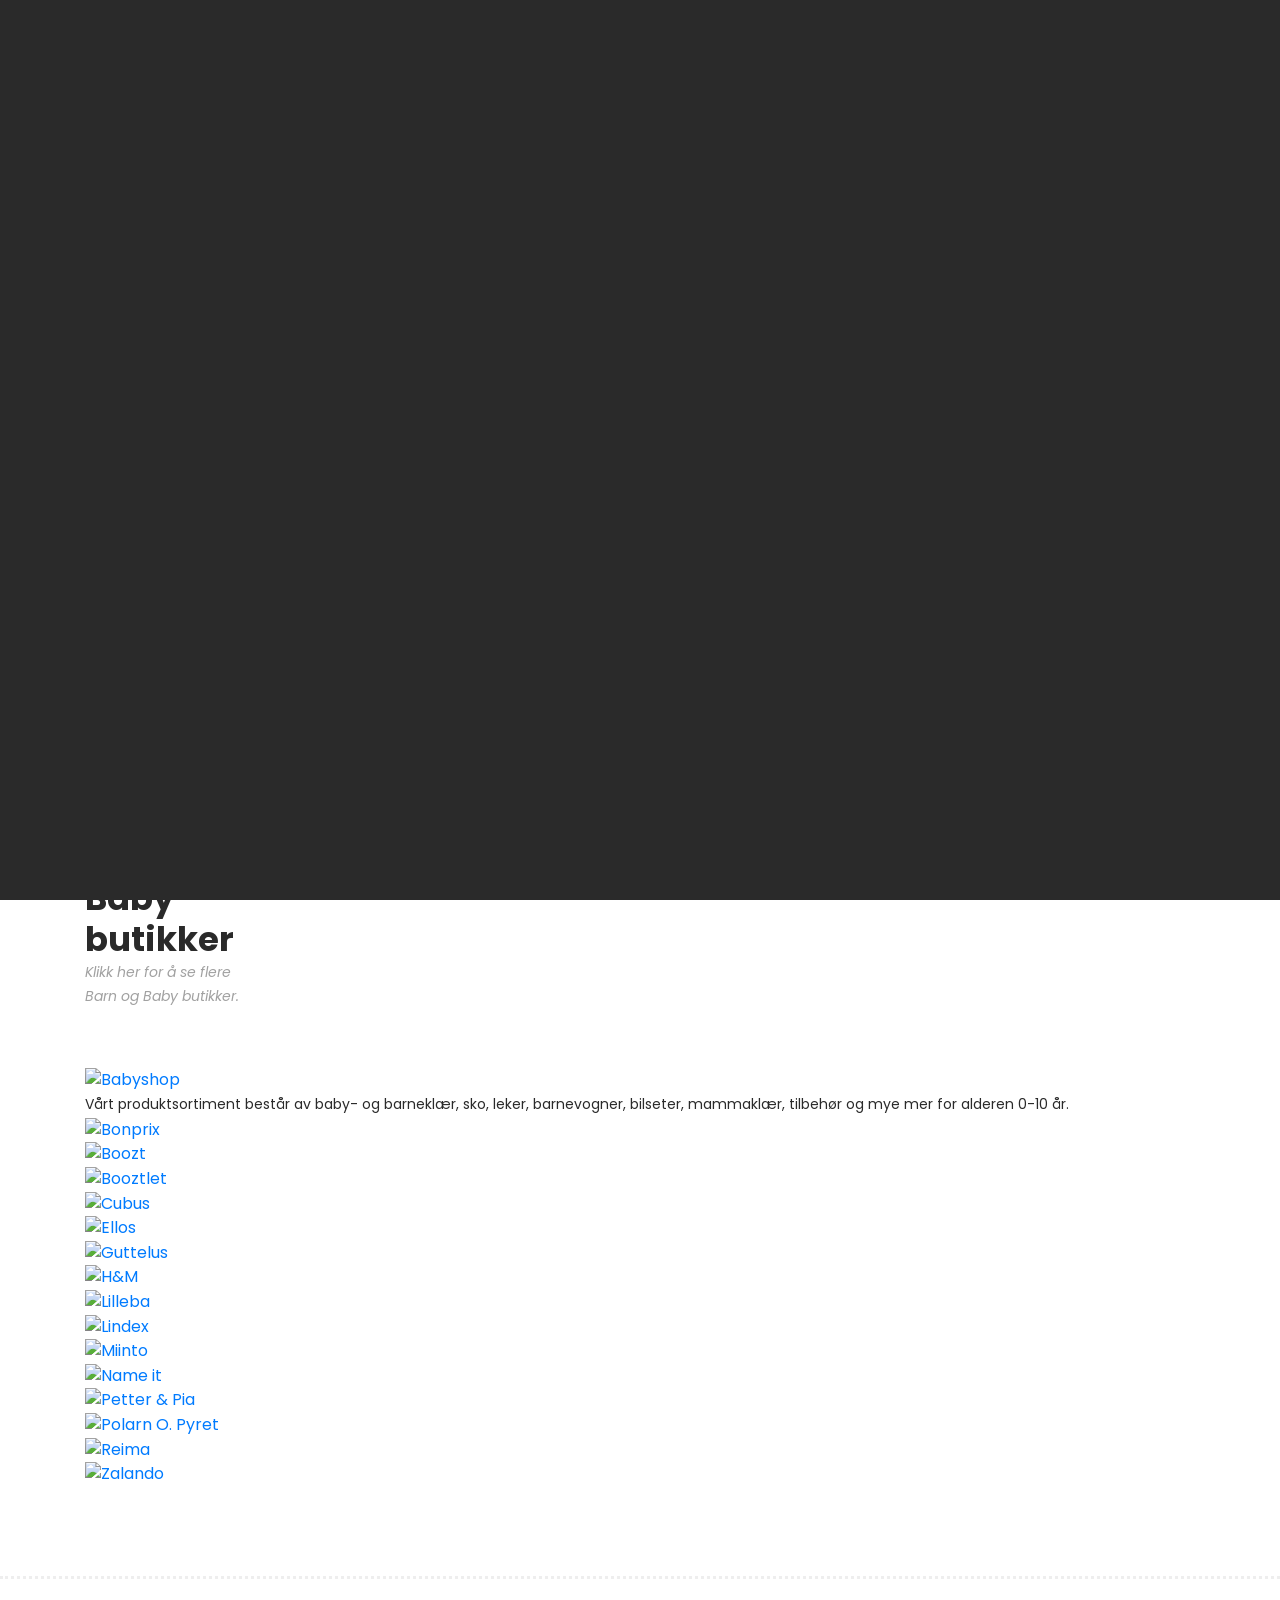
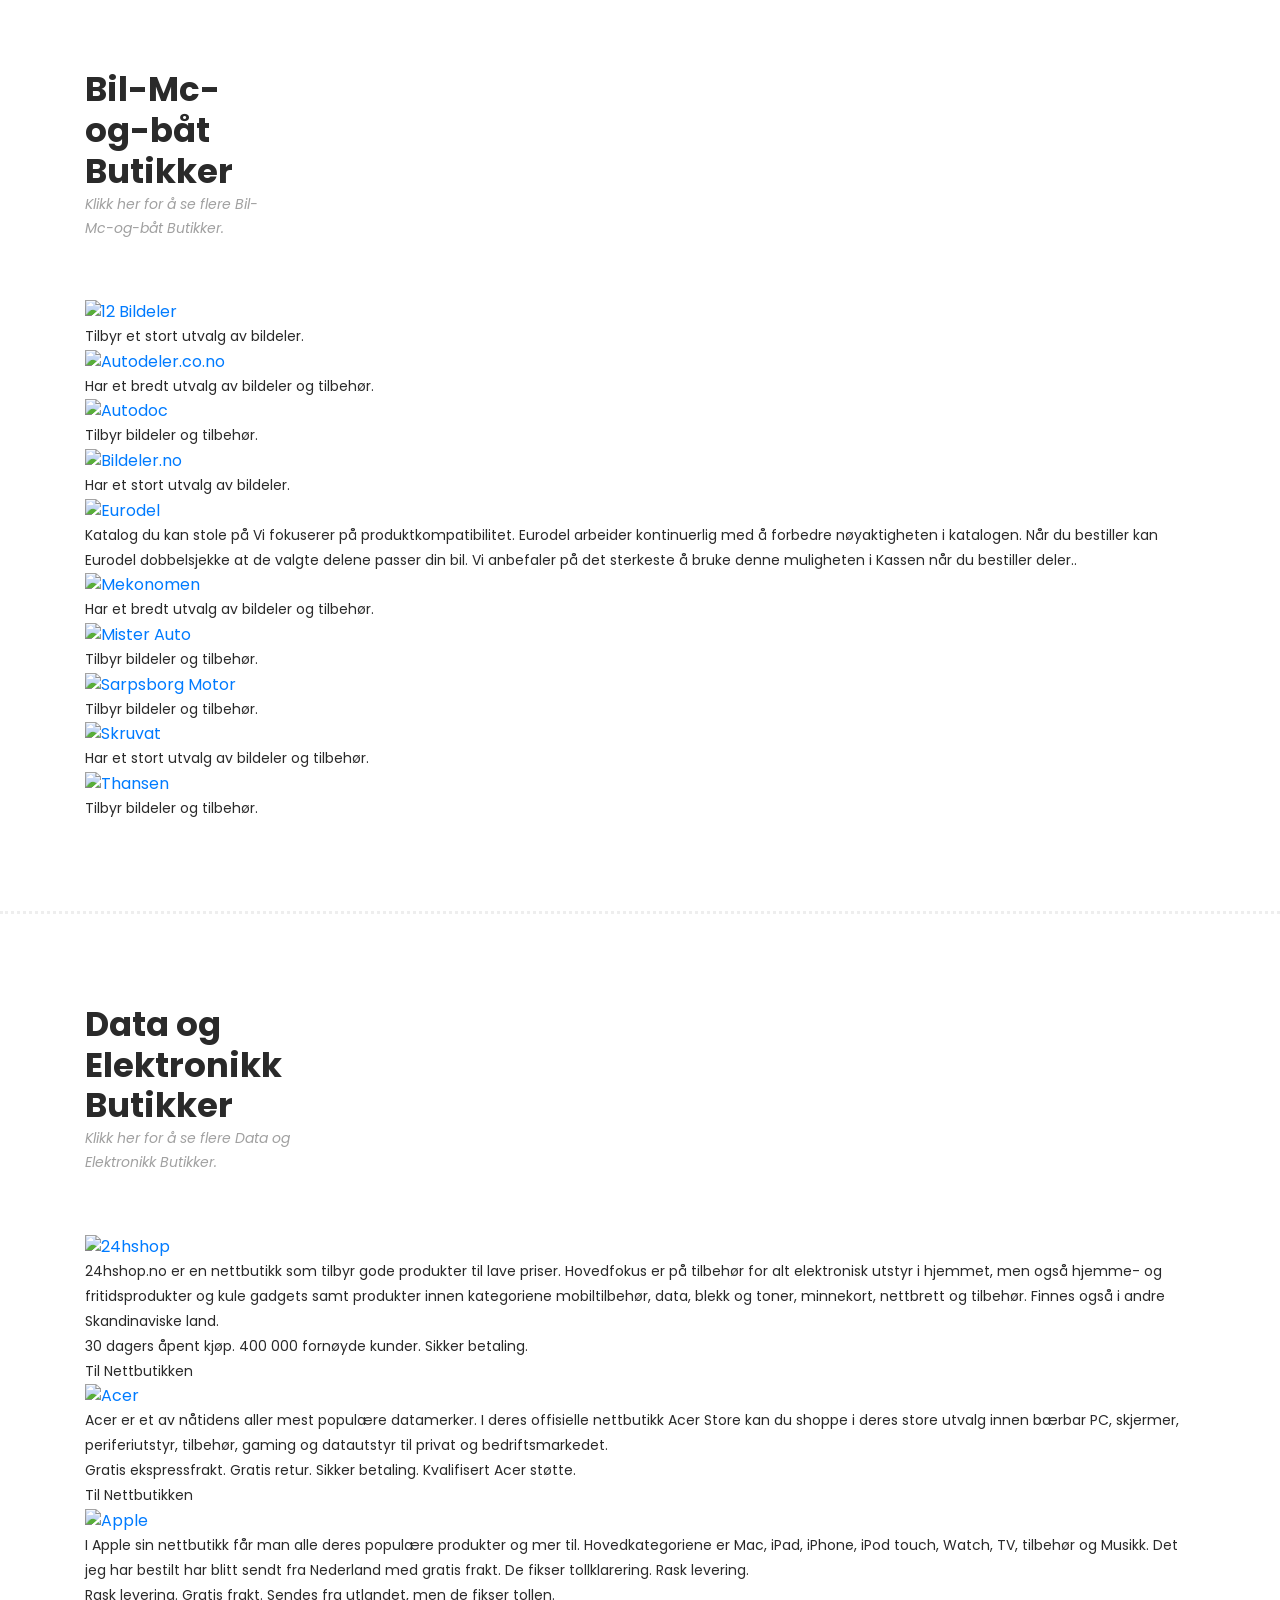
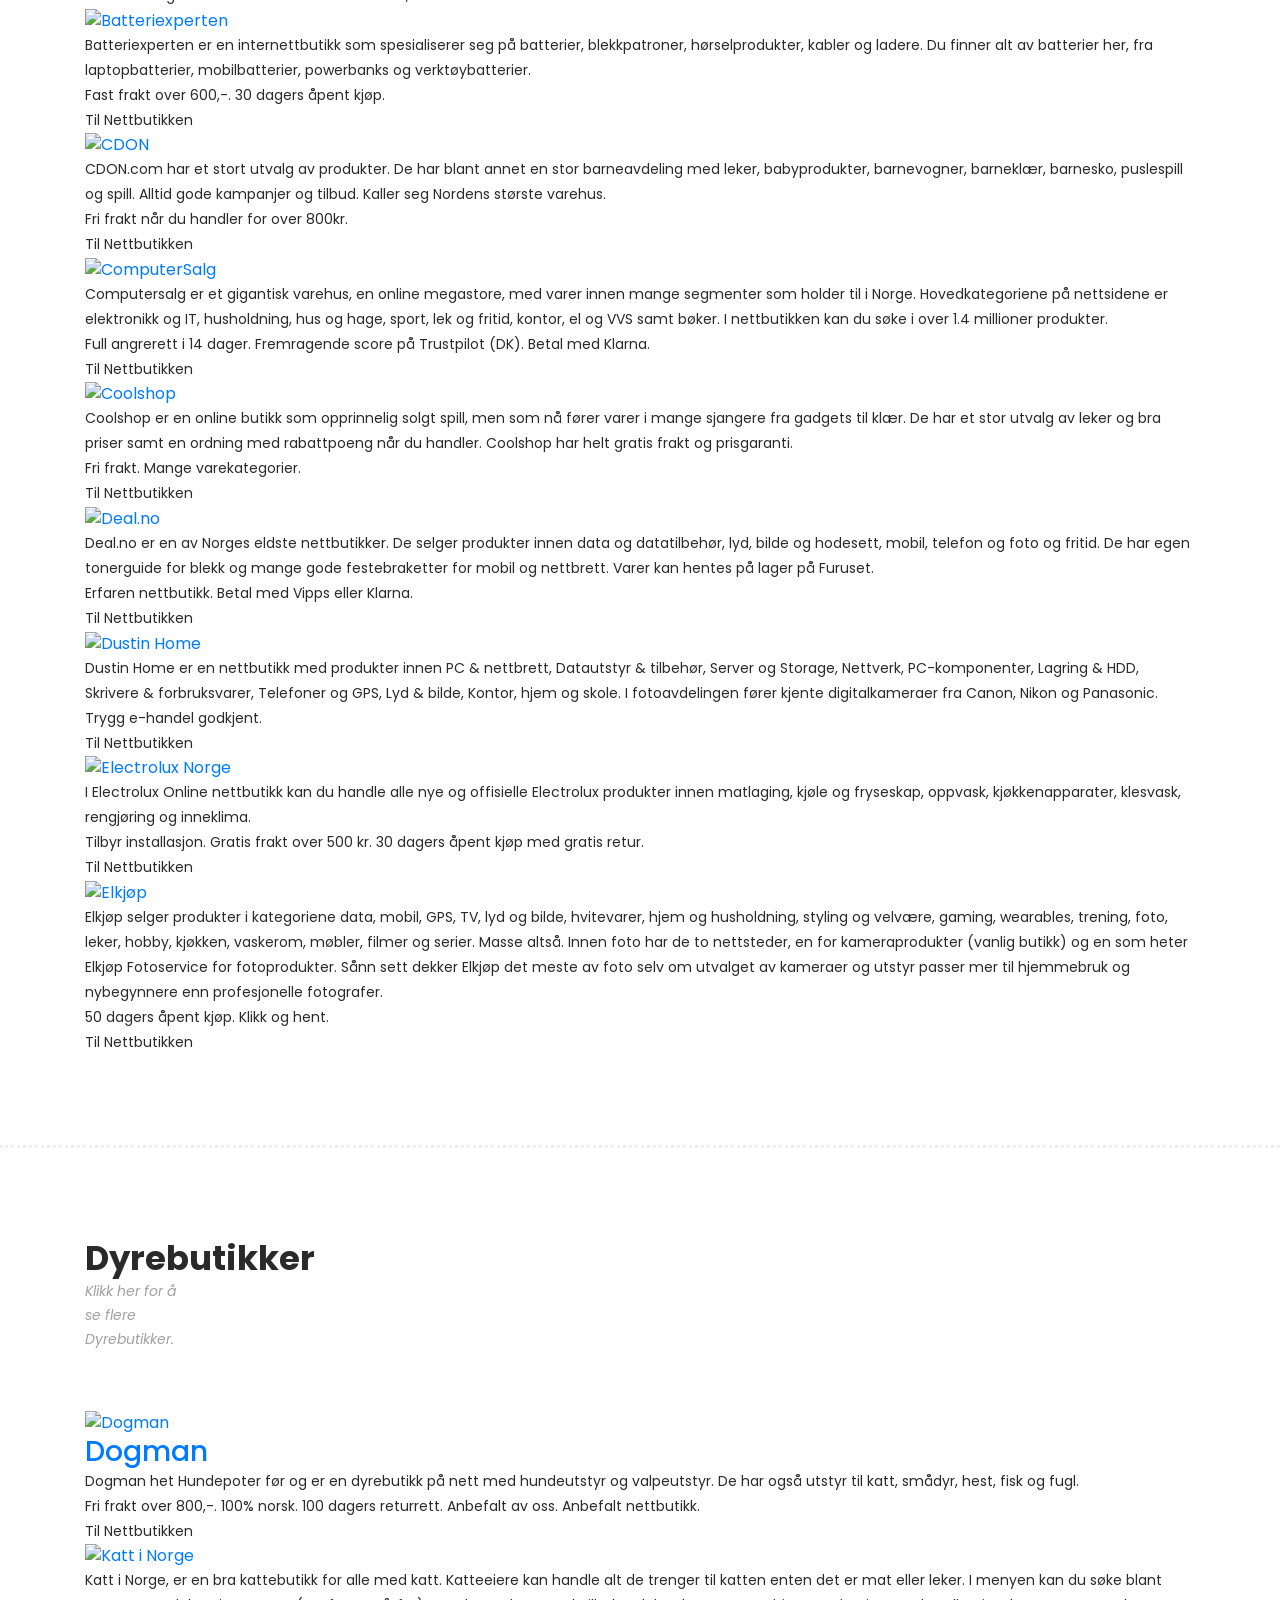
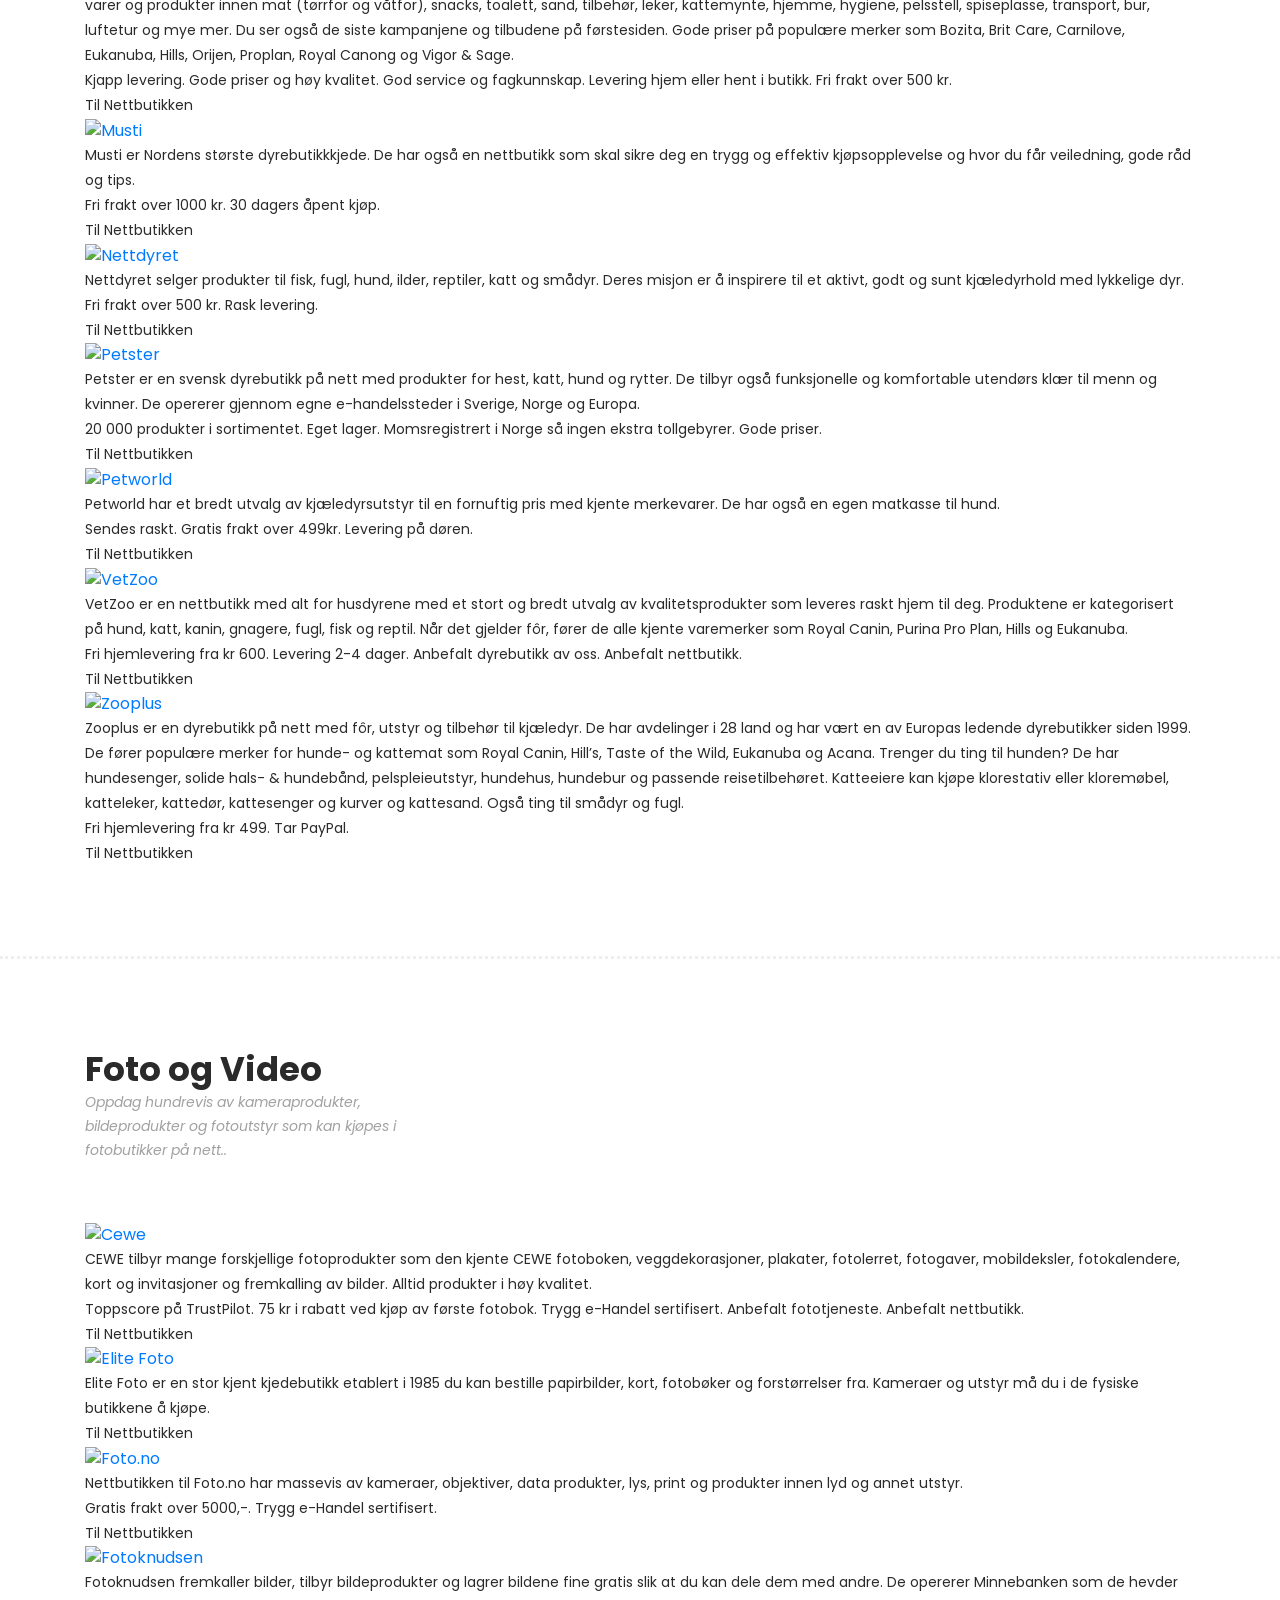
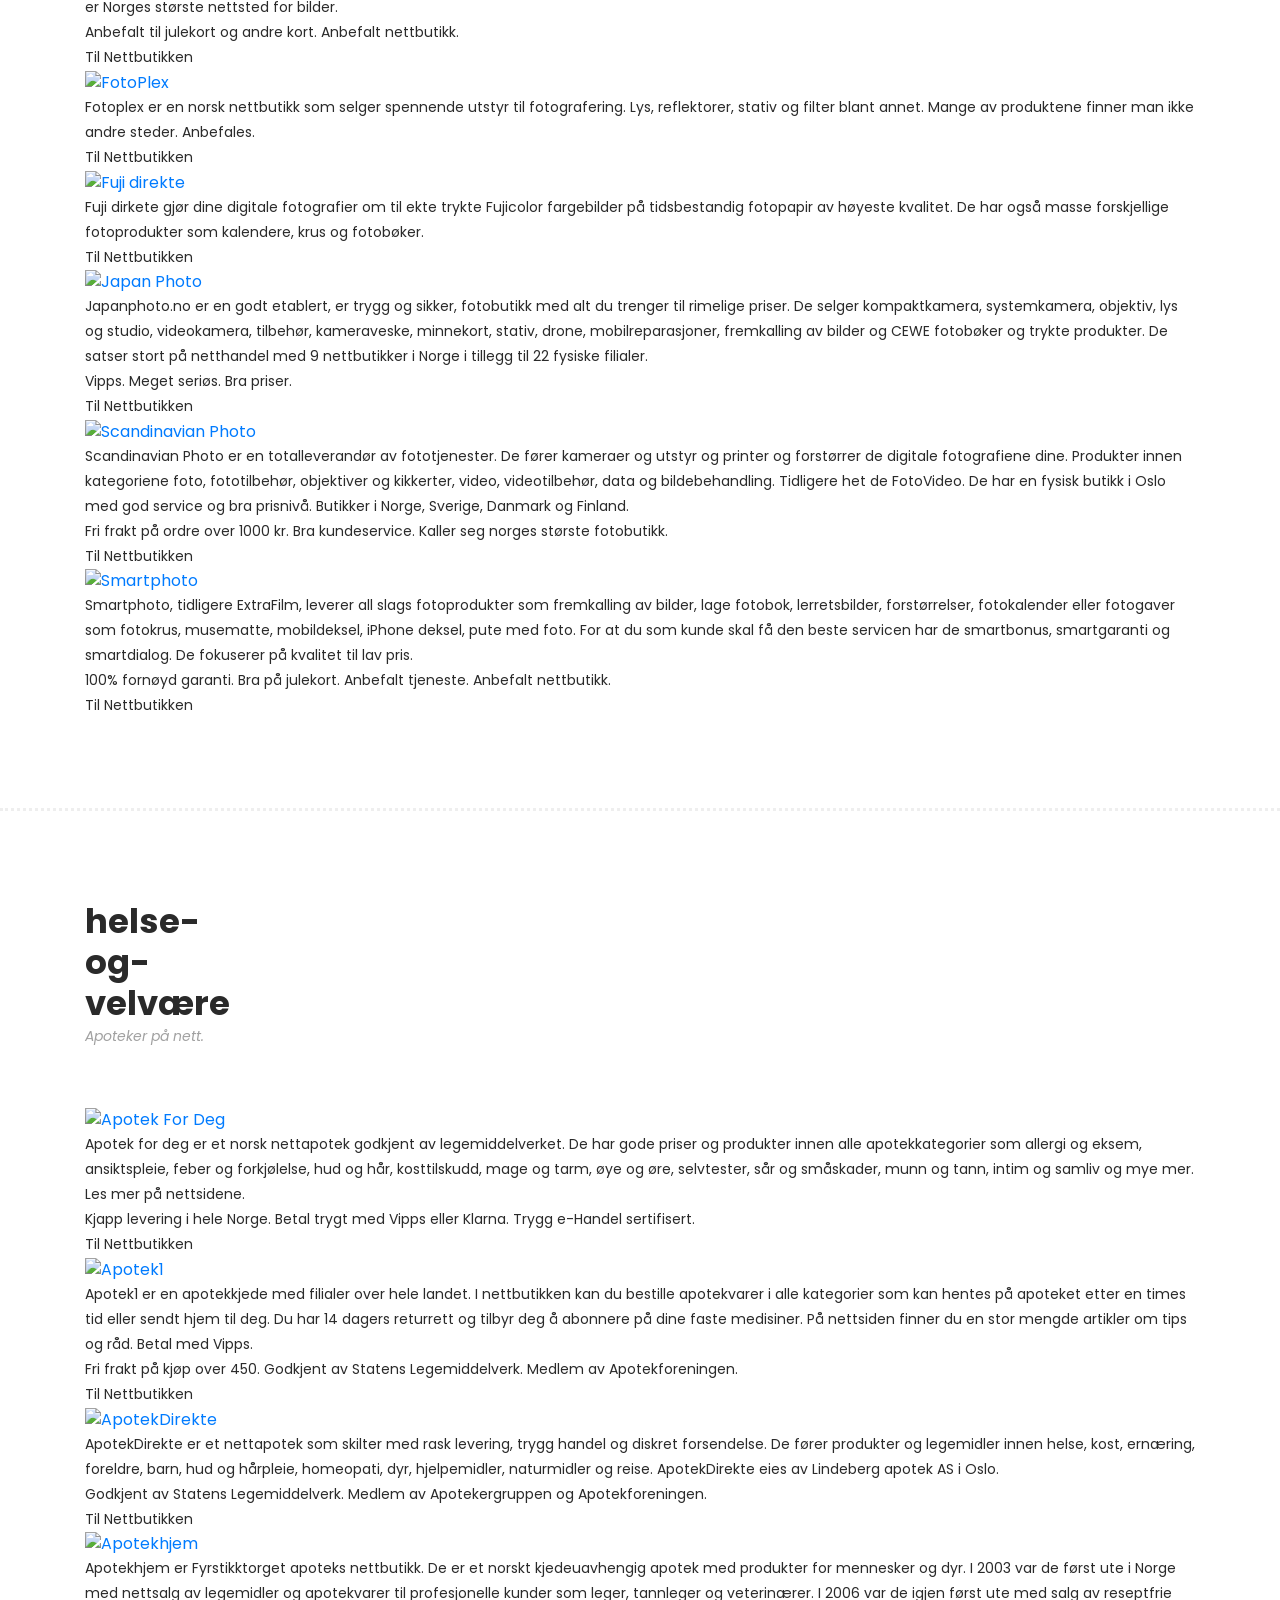
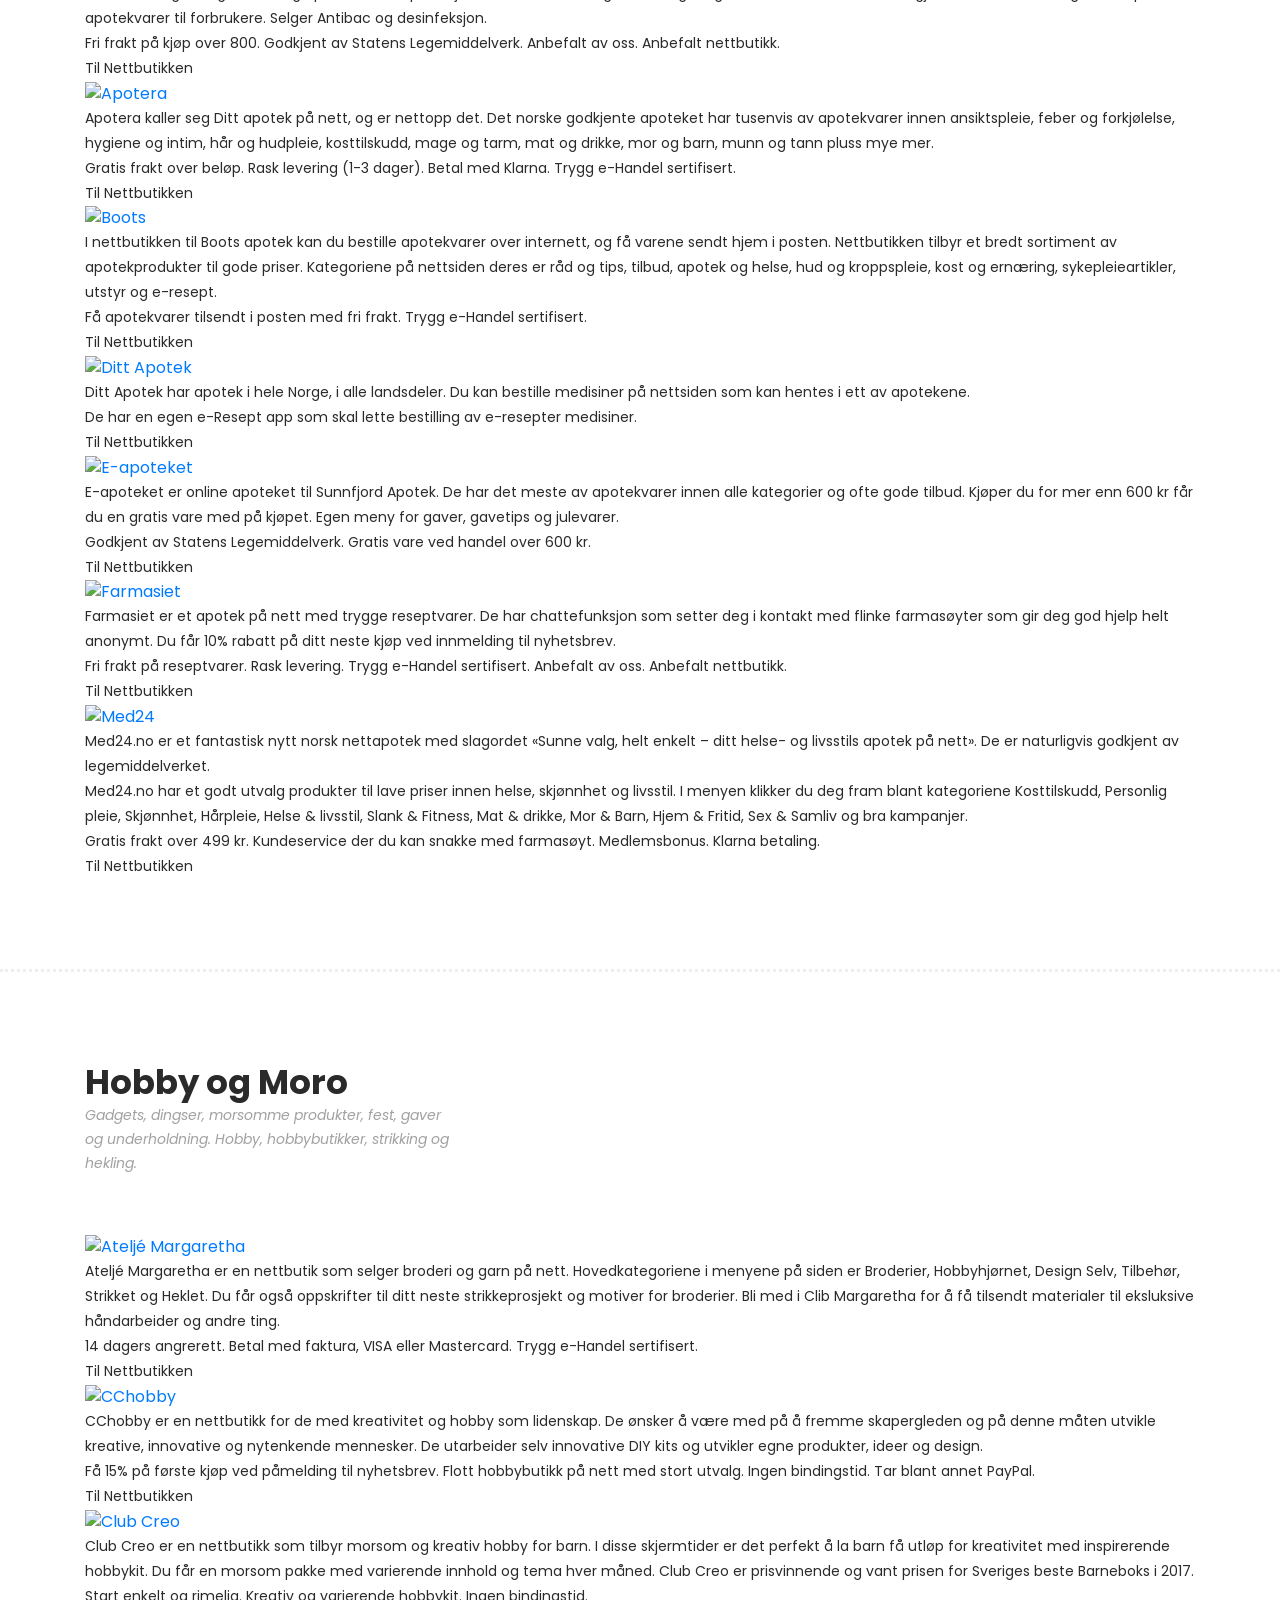
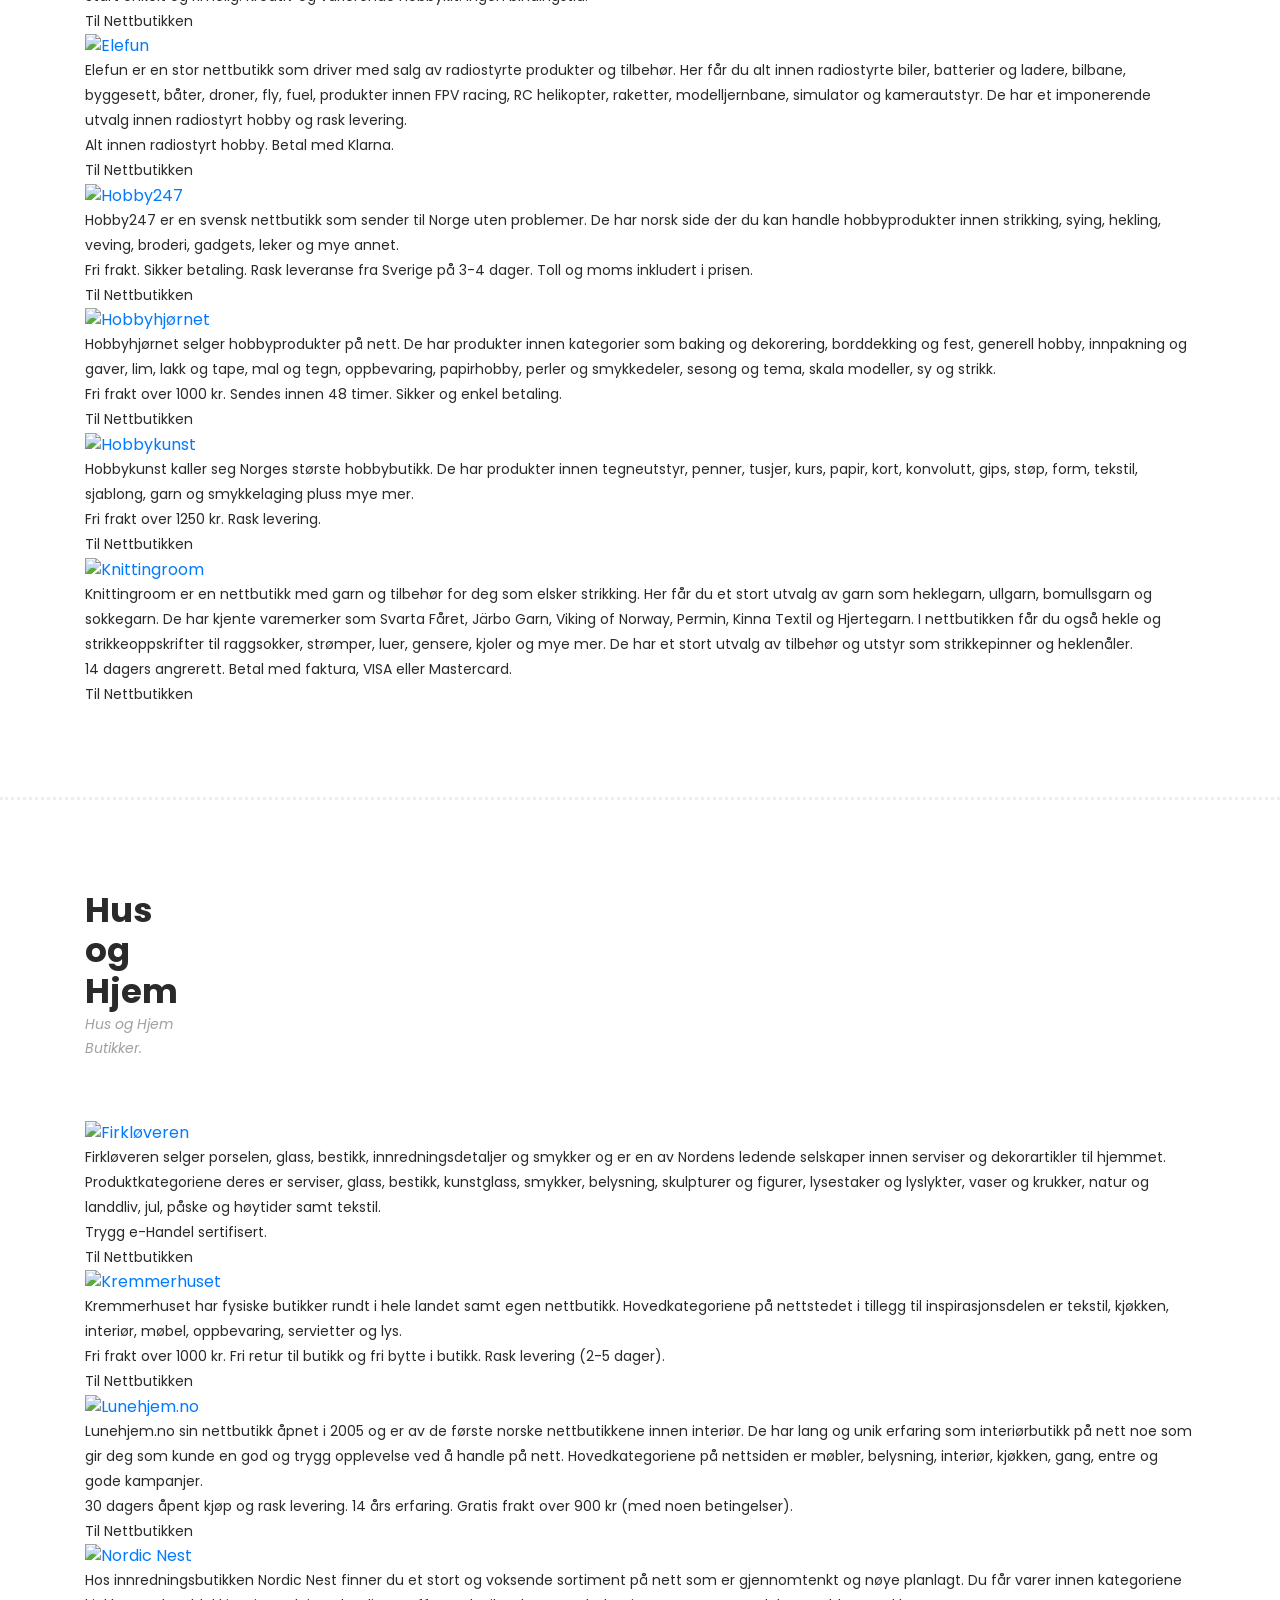
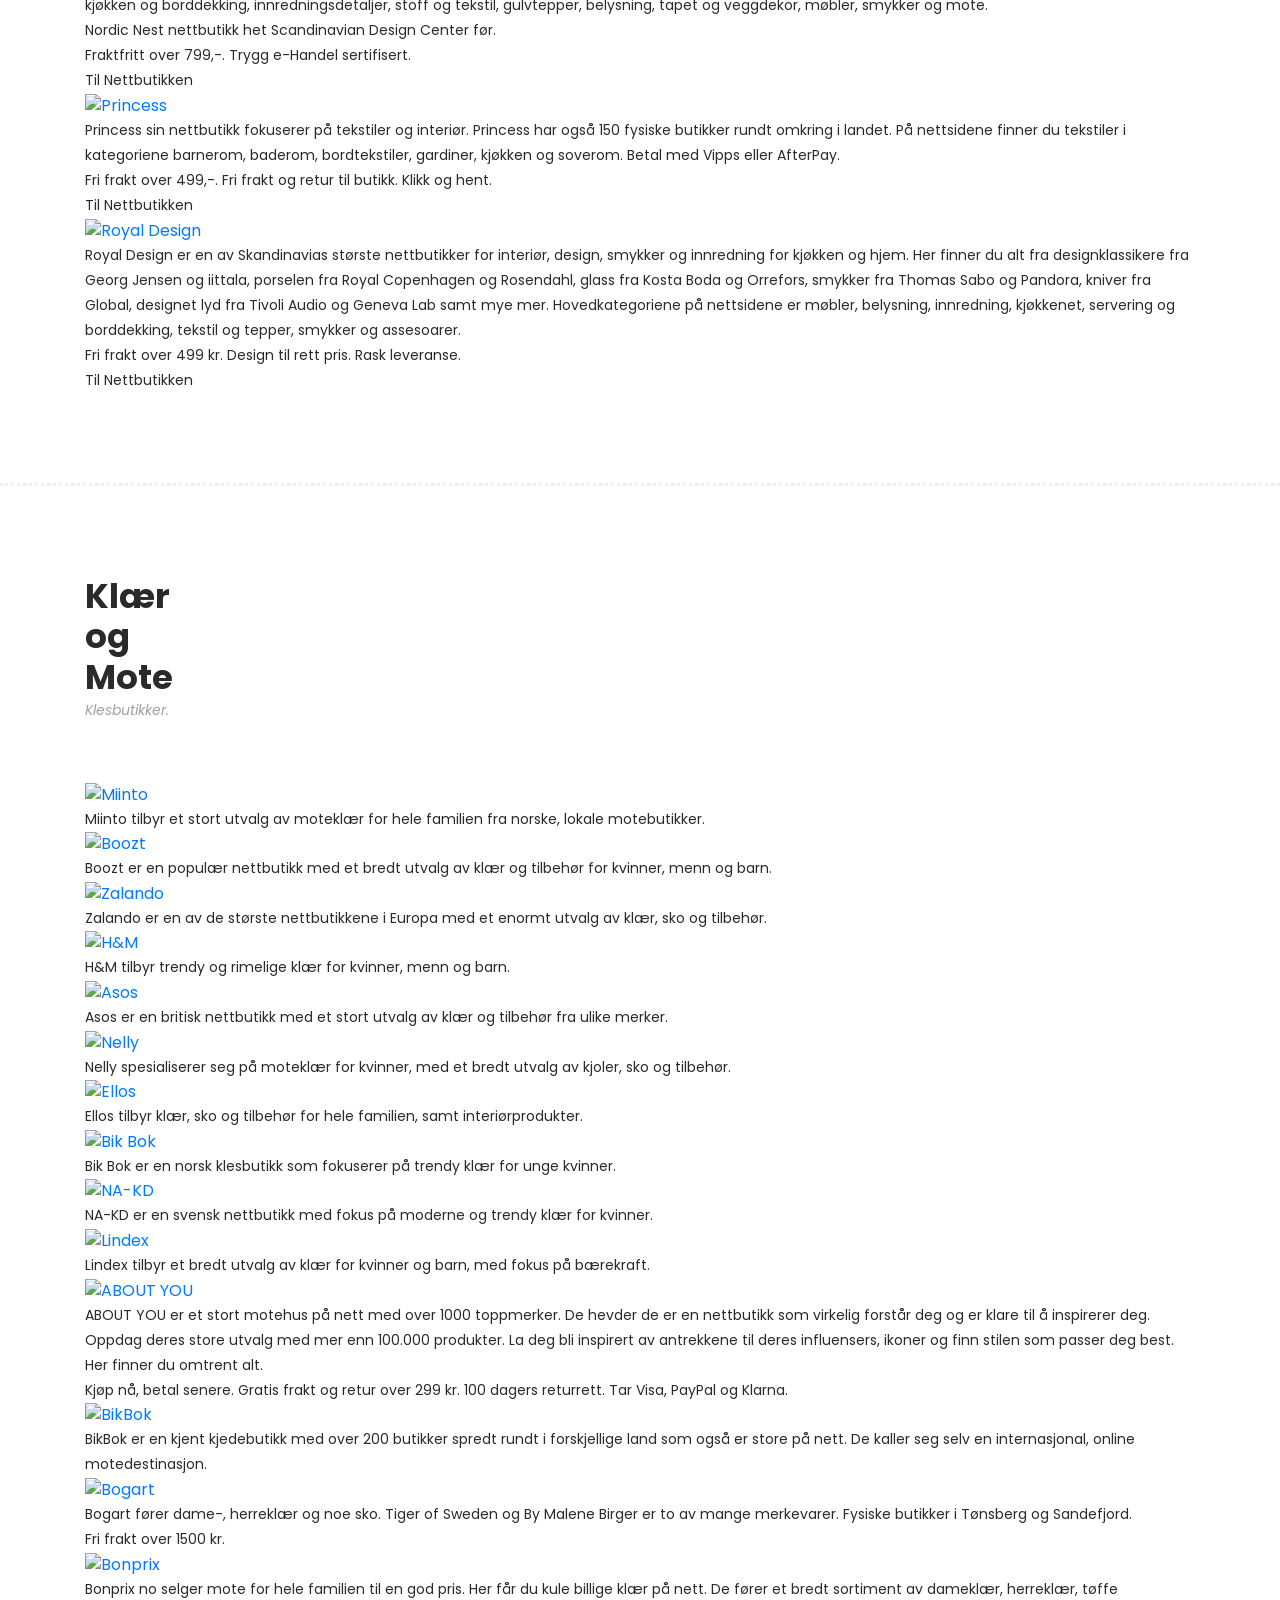
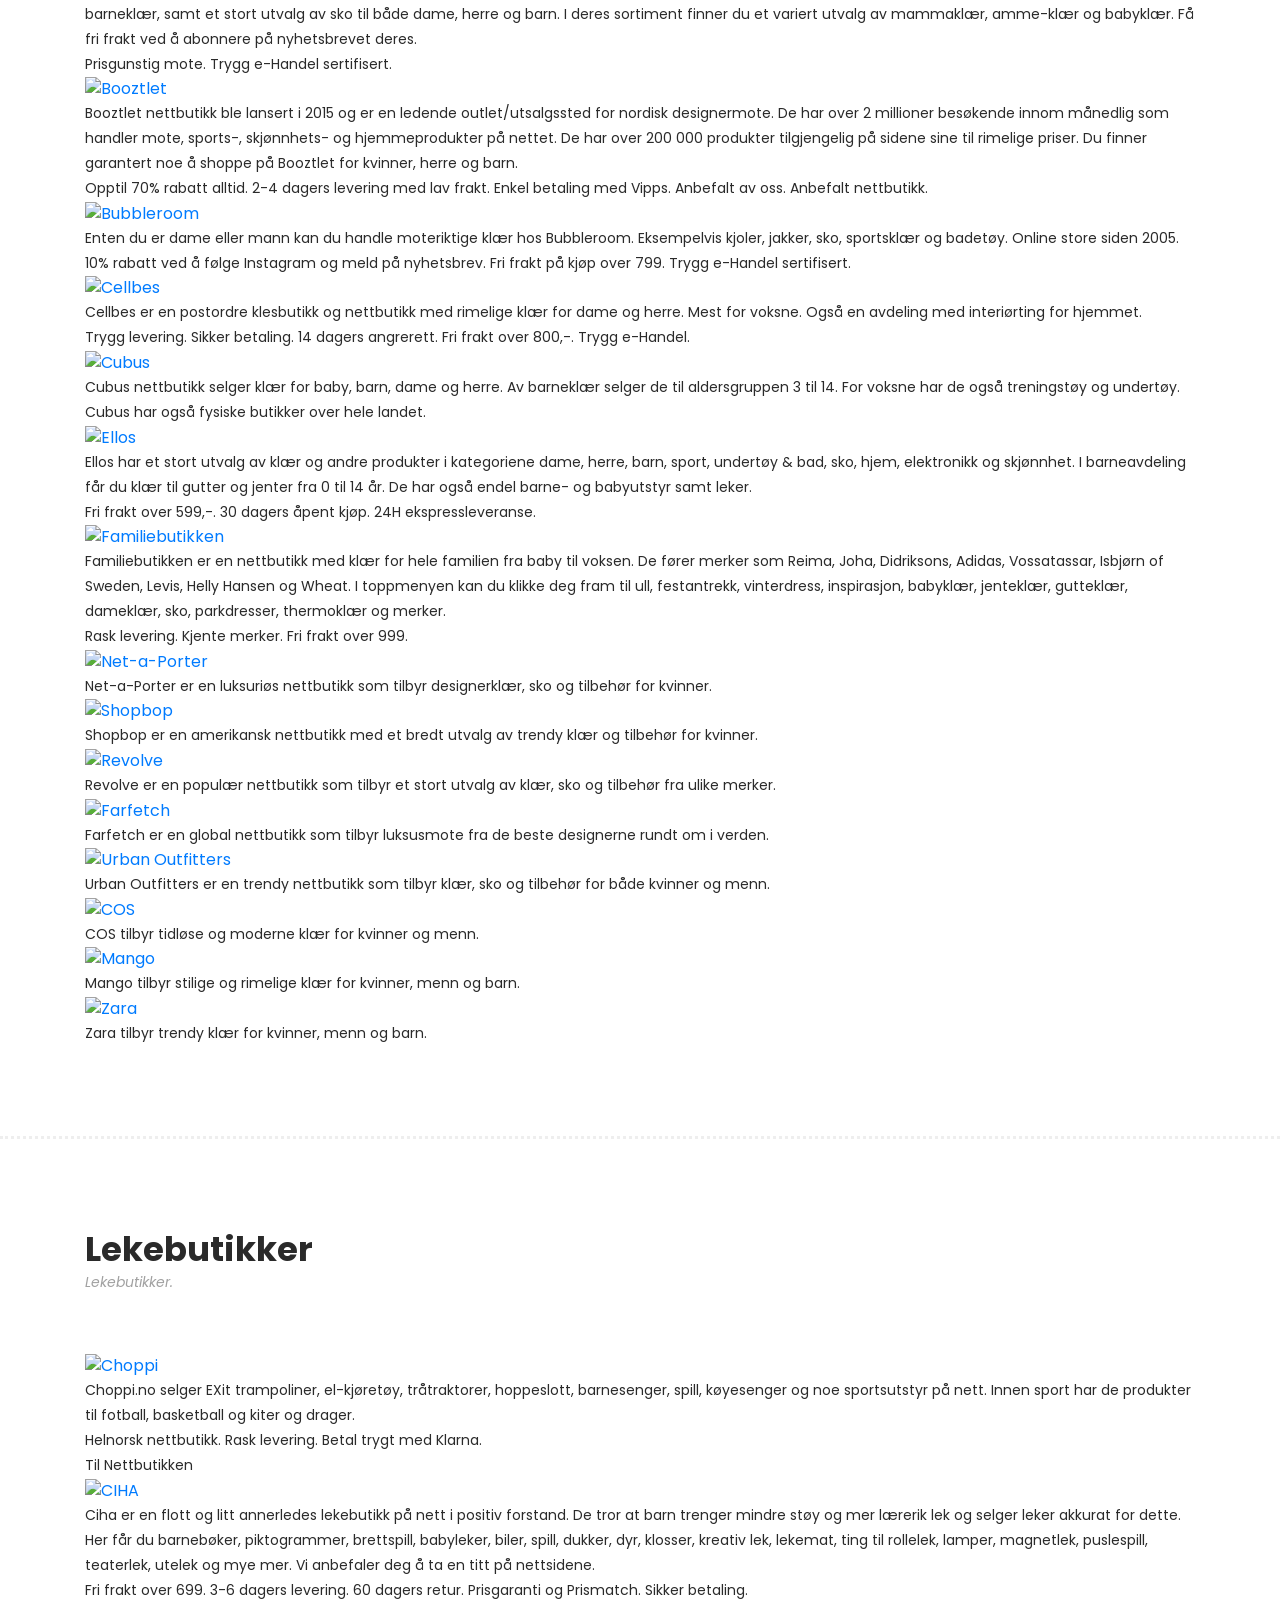
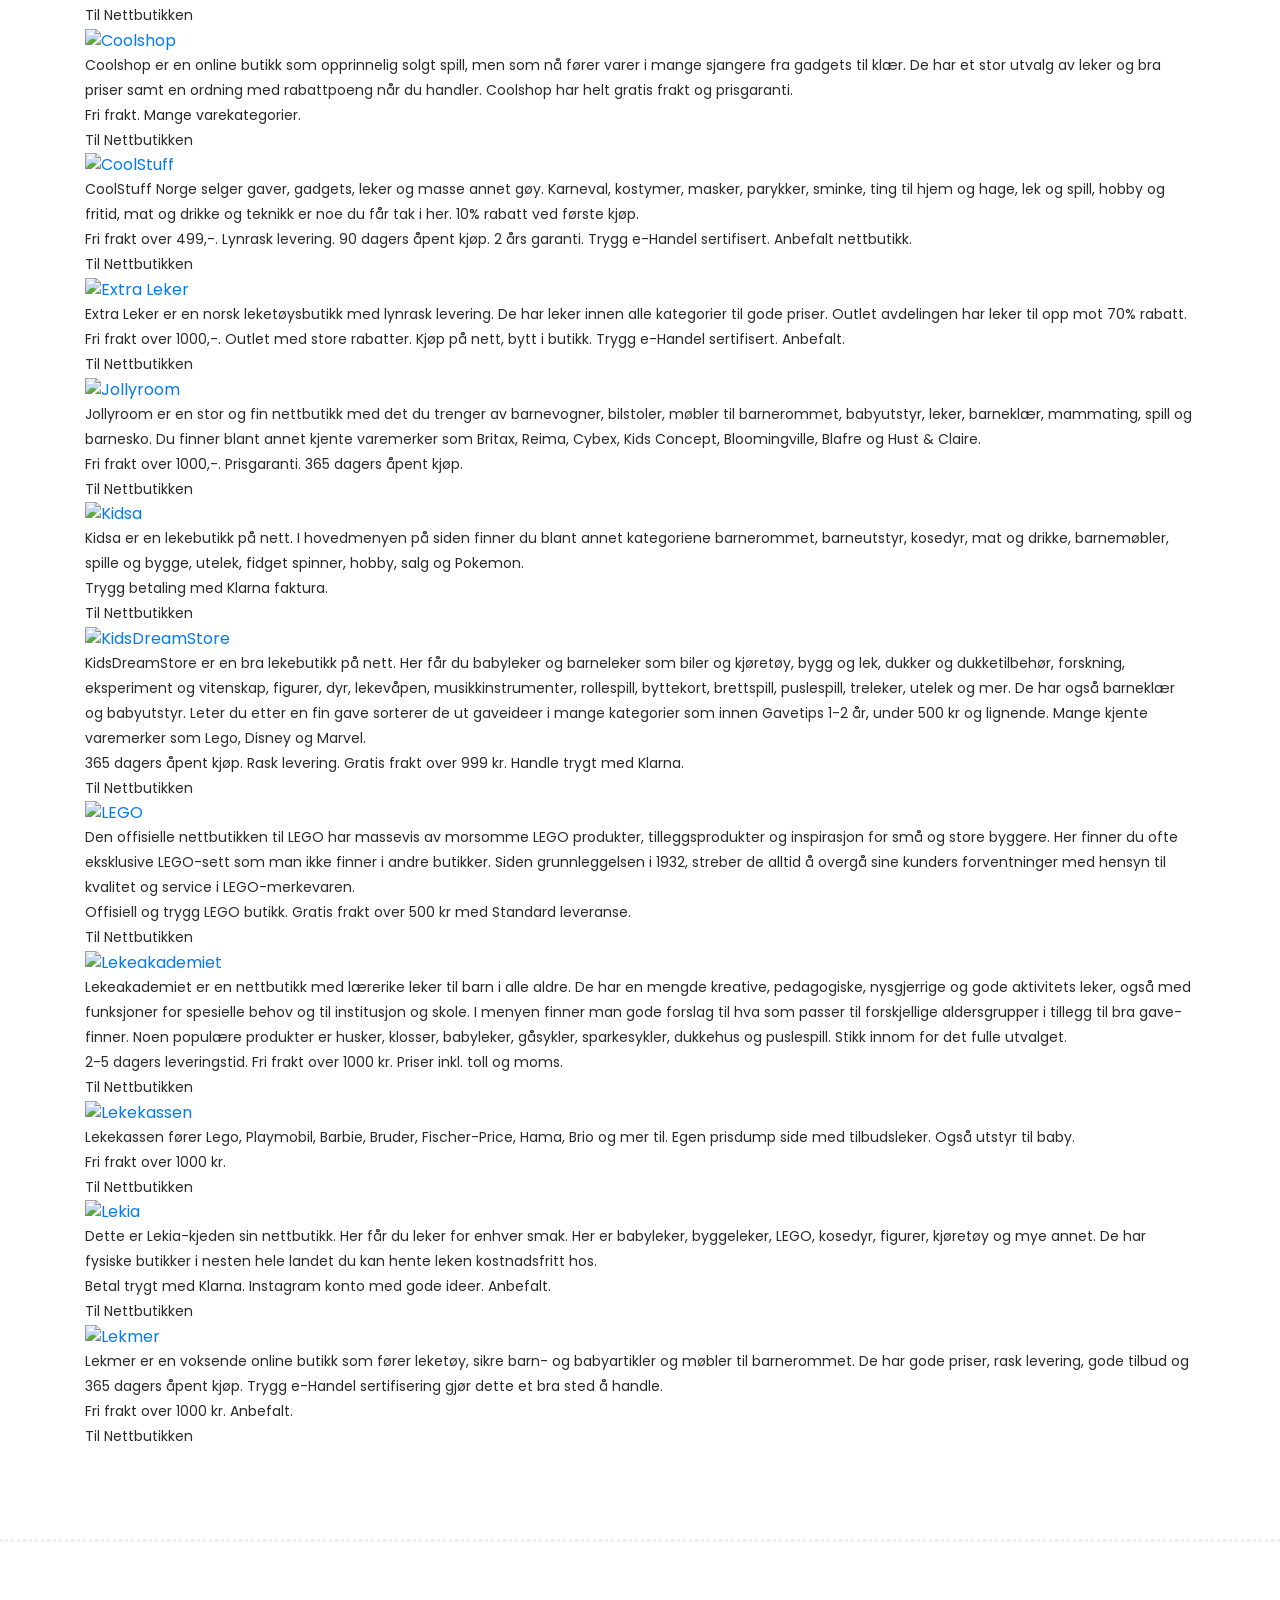
==== commit 40d2ed2f: "Add files via upload" ====
--- a/index.html
+++ b/index.html
@@ -1,38 +1,51 @@
 <!DOCTYPE html>
 <html lang="en">
 
-  <head>
-
+<head>
     <meta charset="utf-8">
     <meta name="viewport" content="width=device-width, initial-scale=1, shrink-to-fit=no">
     <meta name="description" content="">
     <meta name="author" content="">
-    <link href="https://fonts.googleapis.com/css?family=Poppins:100,200,300,400,500,600,700,800,900&display=swap" rel="stylesheet">
-
-    <title>Hexashop Ecommerce HTML CSS Template</title>
-
-
+    <link href="https://fonts.googleapis.com/css?family=Poppins:100,200,300,400,500,600,700,800,900&display=swap"
+        rel="stylesheet">
+    <title>Butikkoversikt.no</title>
     <!-- Additional CSS Files -->
     <link rel="stylesheet" type="text/css" href="assets/css/bootstrap.min.css">
-
     <link rel="stylesheet" type="text/css" href="assets/css/font-awesome.css">
-
     <link rel="stylesheet" href="assets/css/templatemo-hexashop.css">
-
     <link rel="stylesheet" href="assets/css/owl-carousel.css">
-
     <link rel="stylesheet" href="assets/css/lightbox.css">
-<!--
-
-TemplateMo 571 Hexashop
-
-https://templatemo.com/tm-571-hexashop
-
--->
-    </head>
-
-    <body>
-
+    <link rel="stylesheet" href="assets/css/templatemo-style.css">
+    <link rel="stylesheet" href="custum-style.css">
+
+    <style>
+ .container {
+      display: flex;
+      flex-wrap: wrap;
+    }
+    .item {
+      flex: 1 1 200px; /* Juster bredden etter behov */
+    }
+    @media (max-width: 768px) {
+      .header {
+        flex-direction: column;
+      }
+      .nav {
+        display: none; /* Skjul navigasjonsmenyen på små skjermer */
+      }
+    }
+    h1 {
+      font-size: 5vw;
+    }
+    img {
+      max-width: 100%;
+      height: auto;
+    }
+    </style>
+
+</head>
+
+<body>
     <!-- ***** Preloader Start ***** -->
     <div id="preloader">
         <div class="jumper">
@@ -42,132 +55,190 @@
         </div>
     </div>
     <!-- ***** Preloader End ***** -->
-
-
-<!-- ***** Header Area Start ***** -->
-<header class="header-area header-sticky">
-    <div class="container">
-        <div class="row">
-            <div class="col-12">
-                <nav class="main-nav">
-                    <!-- ***** Logo Start ***** -->
-                    <a href="index.html" class="logo">
-                        <img src="assets/images/logo.png">
-                    </a>
-                    <!-- ***** Logo End ***** -->
-                    <!-- ***** Menu Start ***** -->
-                    <ul class="nav">
-                        <li class="scroll-to-section"><a href="#top" class="active">Hjem</a></li>
-                        <li class="submenu">
-                            <a href="javascript:;">Kategorier</a>
-                            <ul>
-                                <li><a href="kategori1.html">Kategori 1</a></li>
-                                <li><a href="kategori2.html">Kategori 2</a></li>
-                                <li><a href="kategori3.html">Kategori 3</a></li>
-                                <!-- Legg til flere kategorier etter behov -->
-                            </ul>
-                        </li>
-                        <li class="submenu">
-                            <a href="javascript:;">Topp 25 Nettbutikker</a>
-                            <ul>
-                                <li><a href="https://www.elkjop.no">Elkjøp</a></li>
-                                <li><a href="https://www.komplett.no">Komplett</a></li>
-                                <li><a href="https://www.oda.com">Oda</a></li>
-                                <li><a href="https://www.apple.com/no">Apple</a></li>
-                                <li><a href="https://www.zalando.no">Zalando</a></li>
-                                <li><a href="https://www.finn.no">Finn</a></li>
-                                <li><a href="https://www.amazon.com">Amazon</a></li>
-                                <li><a href="https://www.ebay.com">eBay</a></li>
-                                <!-- Legg til flere nettbutikker etter behov -->
-                            </ul>
-                        </li>
-                        <li class="scroll-to-section"><a href="#men">Men's</a></li>
-                        <li class="scroll-to-section"><a href="#women">Women's</a></li>
-                        <li class="scroll-to-section"><a href="#kids">Kid's</a></li>
-                    </ul>
-                    <a class='menu-trigger'>
-                        <span>Menu</span>
-                    </a>
-                    <!-- ***** Menu End ***** -->
-                </nav>
-            </div>
-        </div>
-    </div>
-</header>
-<!-- ***** Header Area End ***** -->
-
-<!-- ***** Main Banner Area Start ***** -->
-<div class="main-banner" id="top">
-    <div class="container-fluid">
-        <div class="row">
-            <div class="col-lg-6">
-                <div class="left-content">
-                    <div class="thumb">
-                        <div class="inner-content">
-                            <h4>We Are Hexashop</h4>
-                            <span>Awesome, clean &amp; creative HTML5 Template</span>
-                            <div class="main-border-button">
-                                <a href="#">Purchase Now!</a>
-                            </div>
-                        </div>
-                        <img src="assets/images/Elkjøp.jfif" alt="">
-                    </div>
-                </div>
-            </div>
-            <div class="col-lg-6">
-                <div class="right-content">
-                    <div class="row">
-                        <div class="col-lg-6">
-                            <div class="right-first-image">
-                                <div class="thumb">
-                                    <div class="inner-content">
-                                        <h4>Data og Elektronikk</h4>
-                                        <span>Best Products for Electronics</span>
-                                    </div>
-                                    <div class="hover-content">
-                                        <div class="inner">
+    <!-- ***** Header Area Start ***** -->
+    <header class="header-area header-sticky">
+        <div class="container">
+            <div class="row">
+                <div class="col-12">
+                    <nav class="main-nav">
+                        <!-- ***** Logo Start ***** -->
+                        <a href="index.html" class="logo">
+                            <img src="assets/images/butikkoversikt_logo.png" alt="Butikkoversikt.no">
+                        </a>
+                        <!-- ***** Logo End ***** -->
+<!-- ***** Menu Start ***** -->
+<ul class="nav">
+    <li class="scroll-to-section"><a href="index.html" class="active">Hjem</a></li>
+    <li class="submenu">
+        <a href="javascript:;">kategorier</a>
+        <ul>
+            <li><a href="barn-og-baby.html" onclick="loadContent('barn-og-baby.html')">Baby og Barn</a></li>
+            <li><a href="bil-mc-og-båt.html" onclick="loadContent('bil-mc-og-båt.html')">Bil, MC og Båt</a></li>
+            <li><a href="data-og-elektronikk.html" onclick="loadContent('data-og-elektronikk.html')">Data og
+                    Elektronikk</a></li>
+            <li><a href="dyrebutikker.html" onclick="loadContent('dyrebutikker.html')">Dyrebutikker</a></li>
+            <li><a href="foto-og-video.html" onclick="loadContent('foto-og-video.html')">Foto og Video</a></li>
+            <li><a href="helse-og-velvære.html" onclick="loadContent('helse-og-velvære.html')">Helse og Velvære</a></li>
+            <li><a href="hobby-og-moro.html" onclick="loadContent('hobby-og-moro.html')">Hobby og Moro</a></li>
+            <li><a href="hus-og-hjem.html" onclick="loadContent('hus-og-hjem.html')">Hus og hjem</a></li>
+            <li><a href="klær-og-mote.html" onclick="loadContent('klær-og-mote.html')">Klær og Mote</a></li>
+            <li><a href="lekebutikker.html" onclick="loadContent('lekebutikker.html')">Lekebutikker</a></li>
+            <li><a href="mat-og-drikke.html" onclick="loadContent('mat-og-drikke.html')">Mat og Drikke</a></li>
+            <li><a href="reise-og-ferie.html" onclick="loadContent('reise-og-ferie.html')">Reise og Ferie</a></li>
+            <li><a href="sport-og-trening.html" onclick="loadContent('sport-og-trening.html')">Sport og Trening</a></li>
+            <li><a href="syn-linser-og-briller.html" onclick="loadContent('syn-linser-og-briller.html')">Syn, Linser &
+                    Briller</a></li>
+            <li><a href="tjenester.html" onclick="loadContent('tjenester.html')">Tjenester</a></li>
+            <li><a href="utenlandske-sender-til-norge.html"
+                    onclick="loadContent('utenlandske-sender-til-norge.html')">Utenlandske (sender til Norge)</a></li>
+            <li><a href="varehus.html" onclick="loadContent('varehus.html')">Varehus</a></li>
+            <li><a href="voksen.html" onclick="loadContent('voksen.html')">Voksen (18+)</a></li>
+        </ul>
+    </li>
+    <li class="submenu">
+        <a href="javascript:;">Topp 25 Nettbutikker</a>
+        <ul>
+            <li><a href="https://www.elkjop.no">Elkjøp</a></li>
+            <li><a href="https://www.komplett.no">Komplett</a></li>
+            <li><a href="https://www.oda.com">Oda</a></li>
+            <li><a href="https://www.apple.com/no">Apple</a></li>
+            <li><a href="https://www.zalando.no">Zalando</a></li>
+            <li><a href="https://www.finn.no">Finn</a></li>
+            <li><a href="https://www.amazon.com">Amazon</a></li>
+            <li><a href="https://www.ebay.com">eBay</a></li>
+            <li><a href="https://www.blivakker.no">Blivakker</a></li>
+            <li><a href="https://www.fjellsport.no">Fjellsport</a></li>
+            <li><a href="https://www.jollyroom.no">Jollyroom</a></li>
+            <li><a href="https://www.getinspired.no">Get Inspired</a></li>
+            <li><a href="https://www.ellos.no">Ellos</a></li>
+            <li><a href="https://www.lyko.com">Lyko</a></li>
+            <li><a href="https://www.farmasiet.no">Farmasiet</a></li>
+            <li><a href="https://www.proshop.no">Proshop</a></li>
+            <li><a href="https://www.bikeshop.no">Bikeshop</a></li>
+            <li><a href="https://www.adlibris.com">Adlibris</a></li>
+            <li><a href="https://www.milrab.no">Milrab</a></li>
+            <li><a href="https://www.blush.no">Blush</a></li>
+            <li><a href="https://www.nordicnest.no">Nordic Nest</a></li>
+            <li><a href="https://www.fotoknudsen.no">FotoKnudsen</a></li>
+            <li><a href="https://www.garnius.no">Garnius</a></li>
+            <li><a href="https://www.bokklubben.no">Bokklubben</a></li>
+            <li><a href="https://www.multicom.no">Multicom</a></li>
+        </ul>
+    </li>
+    <li class="scroll-to-section">
+        <ul>
+            <li class="submenu">
+                <a href="javascript:;">Film</a>
+                <ul>
+                    <li><a href="https://www.nrk.no/anmeldelser/nrk-anmelder-film-og-serier-1.15822234">filmpolitiet</a></li>
+                    <li><a href="https://www.reddit.com/r/movies">Reddit Movies</a></li>
+                    <li><a href="https://www.imdb.com/boards/">IMDb Boards</a></li>
+                    <li><a href="https://www.avforums.com/categories/movies-tv-shows-blu-ray-music.516/">AVForums Movies & TV Shows</a></li>
+                </ul>
+            </li>
+        </ul>
+            <li class="submenu">
+                <a href="javascript:;">Spill</a>
+                <ul>
+                    <li><a href="https://www.gamer.no/">Gamer</a></li>
+                    <li><a href="https://www.gamereactor.no/">Gamereactor</a></li>
+                    <li><a href="https://www.reddit.com/r/gaming">Reddit Gaming</a></li>
+                    <li><a href="https://www.neogaf.com">NeoGAF</a></li>
+                    <li><a href="https://www.resetera.com">ResetEra</a></li>
+                    <li><a href="https://www.gamespot.com/forums/">GameSpot Forums</a></li>
+                    <li><a href="https://www.ign.com/boards/">IGN Boards</a></li>
+                </ul>
+            </li>        
+    </li>
+</ul>
+    <a class='menu-trigger'>
+        <span>Menu</span>
+    </a>
+<!-- ***** Menu End ***** -->
+                    </nav>
+                </div>
+            </div>
+        </div>
+    </header>
+    <!-- ***** Header Area End ***** -->
+    <!-- ***** Main Banner Area Start ***** -->
+    <div class="main-banner" id="top">
+        <div class="container-fluid">
+            <div class="row">
+                <div class="col-lg-6">
+                    <div class="left-content">
+                        <div class="thumb">
+                            <div class="inner-content">
+                                <h4>Våren kommer</h4>
+                                <span>Se vårstilene her</span>
+                                <a href="https://www.kids-world.com/no-no/">
+                                    <img src="assets/images/barn-og-baby/kids-world-1200x630-2.jpg"
+                                        alt="Ukens Tilbud Elkjøp">
+                                </a>
+                            </div>
+                            <a href="https://www.kids-world.com/no-no/">
+                                <img src="assets/images/barn-og-baby/Kids.jpg" alt="Ukens Tilbud Elkjøp">
+                            </a>
+                        </div>
+                    </div>
+                </div>
+                <div class="col-lg-6">
+                    <div class="right-content">
+                        <div class="row">
+                            <div class="col-lg-6">
+                                <div class="right-first-image">
+                                    <div class="thumb">
+                                        <div class="inner-content">
                                             <h4>Data og Elektronikk</h4>
-                                            <p>Lorem ipsum dolor sit amet, conservisii ctetur adipiscing elit incid.</p>
-                                            <div class="main-border-button">
-                                                <a href="data-og-elektronikk.html">Discover More</a>
+                                            <span>Best Products for Electronics</span>
+                                        </div>
+                                        <div class="hover-content">
+                                            <div class="inner">
+                                                <h4>Data og Elektronikk</h4>
+                                                <p>Lorem ipsum dolor sit amet, conservisii ctetur adipiscing elit incid.
+                                                </p>
+                                                <div class="main-border-button">
+                                                    <a href="data-og-elektronikk.html">Discover More</a>
+                                                </div>
                                             </div>
                                         </div>
-                                    </div>
-                                    <img src="assets/images/baner-right-image-01.jpg">
-                                </div>
-                            </div>
-                        </div>
-                        <div class="col-lg-6">
-                            <div class="right-first-image">
-                                <div class="thumb">
-                                    <div class="inner-content">
-                                        <h4>Klær og Mote</h4>
-                                        <span>Best Clothes For Men</span>
-                                    </div>
-                                    <div class="hover-content">
-                                        <div class="inner">
+                                        <img src="assets/images/data-og-elektronikk/data-og-elektronikk_1.jpg">
+                                    </div>
+                                </div>
+                            </div>
+                            <div class="col-lg-6">
+                                <div class="right-first-image">
+                                    <div class="thumb">
+                                        <div class="inner-content">
                                             <h4>Klær og Mote</h4>
-                                            <p>Lorem ipsum dolor sit amet, conservisii ctetur adipiscing elit incid.</p>
-                                            <div class="main-border-button">
-                                                <a href="klær-og-mote.html">Discover More</a>
+                                            <span>Best Clothes For Men</span>
+                                        </div>
+                                        <div class="hover-content">
+                                            <div class="inner">
+                                                <h4>Klær og Mote</h4>
+                                                <p>Lorem ipsum dolor sit amet, conservisii ctetur adipiscing elit incid.
+                                                </p>
+                                                <div class="main-border-button">
+                                                    <a href="klær-og-mote.html">Discover More</a>
+                                                </div>
                                             </div>
                                         </div>
-                                    </div>
-                                    <img src="assets/images/baner-right-image-02.jpg">
-                                </div>
-                            </div>
-                        </div>
-                        <div class="col-lg-6">
-                            <div class="right-first-image">
-                                <div class="thumb">
-                                    <div class="inner-content">
-                                        <h4>Barn</h4>
-                                        <span>Best Clothes For Kids</span>
-                                    </div>
-                                    <div class="hover-content">
-                                        <div class="inner">
+                                        <img src="assets/images/baner-right-image-02.jpg">
+                                    </div>
+                                </div>
+                            </div>
+                            <div class="col-lg-6">
+                                <div class="right-first-image">
+                                    <div class="thumb">
+                                        <div class="inner-content">
                                             <h4>Barn</h4>
-                                            <p>Lorem ipsum dolor sit amet, conservisii ctetur adipiscing elit incid.</p>
+                                            <span>Best Clothes For Kids</span>
+                                        </div>
+                                        <div class="hover-content">
+                                            <div class="inner">
+                                                <h4>Barn</h4>
+                                                <p>Lorem ipsum dolor sit amet, conservisii ctetur adipiscing elit incid.
+                                                </p>
                                             <div class="main-border-button">
                                                 <a href="barn-og-baby.html">Discover More</a>
                                             </div>
@@ -205,14 +276,1085 @@
 </div>
 <!-- ***** Main Banner Area End ***** -->
 
-<!-- ***** Klær og Mote Area Starts ***** -->
-<section class="section" id="men">
+<!-- ***** Kids Area Starts ***** -->
+<section class="section" id="kids">
+    <div class="container">
+        <div class="row">
+            <div class="col-lg-6">
+                <div class="section-heading">
+                    <h2>Barn og Baby butikker</h2>
+                    <a href="barn-og-baby.html">
+                        <span>Klikk her for å se flere Barn og Baby butikker.</span>
+                    </a>
+                </div>
+            </div>
+        </div>
+    </div>
+    <div class="container">
+        <div class="row">
+            <div class="col-lg-12">
+                <div class="kid-item-carousel">
+                    <div class="owl-kid-item owl-carousel">
+                        <div class="item">
+                            <div class="thumb">
+                                <a href="https://www.babyshop.no">
+                                    <img src="assets/images/barn-og-baby/babyshop_logo_200.jpg" alt="Babyshop">
+                                    <p>Vårt produktsortiment består av baby- og barneklær, sko, leker, barnevogner, bilseter, mammaklær, tilbehør og mye mer
+                                    for alderen 0-10 år.</p>
+                                </a>
+                            </div>
+                        </div>
+                        <div class="item">
+                            <div class="thumb">
+                                <a href="https://www.bonprix.no">
+                                    <img src="assets/images/barn-og-baby/bonprix_logo_200-1.jpg" alt="Bonprix">
+                                </a>
+                            </div>
+                        </div>
+                        <div class="item">
+                            <div class="thumb">
+                                <a href="https://www.boozt.com">
+                                    <img src="assets/images/barn-og-baby/boozt_logo_200.jpg" alt="Boozt">
+                                </a>
+                            </div>
+                        </div>
+                        <div class="item">
+                            <div class="thumb">
+                                <a href="https://www.booztlet.com">
+                                    <img src="assets/images/barn-og-baby/booztlet-logo-200x200.jpg" alt="Booztlet">
+                                </a>
+                            </div>
+                        </div>
+                        <div class="item">
+                            <div class="thumb">
+                                <a href="https://www.cubus.com">
+                                    <img src="assets/images/barn-og-baby/cubus_logo_200.jpg" alt="Cubus">
+                                </a>
+                            </div>
+                        </div>
+                        <div class="item">
+                            <div class="thumb">
+                                <a href="https://www.ellos.no">
+                                    <img src="assets/images/barn-og-baby/" alt="Ellos">
+                                </a>
+                            </div>
+                        </div>
+                        <div class="item">
+                            <div class="thumb">
+                                <a href="https://www.guttelus.no">
+                                    <img src="assets/images/barn-og-baby/guttelus-logo--200x201.jpg" alt="Guttelus">
+                                </a>
+                            </div>
+                        </div>
+                        <div class="item">
+                            <div class="thumb">
+                                <a href="https://www.hm.com">
+                                    <img src="assets/images/barn-og-baby/hm_logo_200.jpg" alt="H&M">
+                                </a>
+                            </div>
+                        </div>
+                        <div class="item">
+                            <div class="thumb">
+                                <a href="https://www.lilleba.no">
+                                    <img src="assets/images/barn-og-baby/lilleba-logo-nettbutikk-200x200.jpg" alt="Lilleba">
+                                </a>
+                            </div>
+                        </div>
+                        <div class="item">
+                            <div class="thumb">
+                                <a href="https://www.lindex.com">
+                                    <img src="assets/images/barn-og-baby/lindex-logo-200.jpg" alt="Lindex">
+                                </a>
+                            </div>
+                        </div>
+                        <div class="item">
+                            <div class="thumb">
+                                <a href="https://www.miinto.no">
+                                    <img src="assets/images/barn-og-baby/miinto_logo_300-200x200.jpg" alt="Miinto">
+                                </a>
+                            </div>
+                        </div>
+                        <div class="item">
+                            <div class="thumb">
+                                <a href="https://www.nameit.com">
+                                    <img src="assets/images/barn-og-baby/nameit_logo_200.jpg" alt="Name it">
+                                </a>
+                            </div>
+                        </div>
+                        <div class="item">
+                            <div class="thumb">
+                                <a href="https://www.petterpia.no">
+                                    <img src="assets/images/barn-og-baby/petter_og_pia_logo300-200x200.jpg" alt="Petter & Pia">
+                                </a>
+                            </div>
+                        </div>
+                        <div class="item">
+                            <div class="thumb">
+                                <a href="https://www.polarnopyret.no">
+                                    <img src="assets/images/barn-og-baby/polarn-o-pyret-logo_200.jpg" alt="Polarn O. Pyret">
+                                </a>
+                            </div>
+                        </div>
+                        <div class="item">
+                            <div class="thumb">
+                                <a href="https://www.reima.com">
+                                    <img src="assets/images/barn-og-baby/reima_logo_200.jpg" alt="Reima">
+                                </a>
+                            </div>
+                        </div>
+                        <div class="item">
+                            <div class="thumb">
+                                <a href="https://www.zalando.no">
+                                    <img src="assets/images/barn-og-baby/zalando_logo_200.jpg" alt="Zalando">
+                                </a>
+                            </div>
+                        </div>
+                    </div>
+                        <!-- Legg til flere elementer etter behov -->
+                    </div>
+                </div>
+            </div>
+        </div>
+    </div>
+</section>
+<!-- ***** Kids Area Ends ***** -->
+
+<!-- ***** Bil Mc og Båt ***** -->
+<section class="section" id="kids">
+<div class="container">
+    <div class="row">
+        <div class="col-lg-6">
+            <div class="section-heading">
+                <h2>Bil-Mc-og-båt Butikker</h2>
+                <a href="bil-mc-og-båt.html">
+                    <span>Klikk her for å se flere Bil-Mc-og-båt Butikker.</span>
+                </a>
+            </div>
+        </div>
+    </div>
+    <div class="row">
+        <div class="col-lg-12">
+            <div class="kid-item-carousel">
+                <div class="owl-kid-item owl-carousel">
+                    <div class="item">
+                        <div class="thumb">
+                            <a href="https://www.12bildeler.no">
+                                <img src="assets/images/Bil, MC og Båt/12bildeler_logo_200.jpg" alt="12 Bildeler">
+                                <p>Tilbyr et stort utvalg av bildeler.</p>
+                            </a>
+                        </div>
+                    </div>
+                    <div class="item">
+                        <div class="thumb">
+                            <a href="https://www.autodeler.co.no">
+                                <img src="assets/images/Bil, MC og Båt/autodeler_logo_200.jpg" alt="Autodeler.co.no">
+                                <p>Har et bredt utvalg av bildeler og tilbehør.</p>
+                            </a>
+                        </div>
+                    </div>
+                    <div class="item">
+                        <div class="thumb">
+                            <a href="https://www.autodoc.co.no">
+                                <img src="assets/images/Bil, MC og Båt/autodoc_logo_ny-200x200.jpg" alt="Autodoc">
+                                <p>Tilbyr bildeler og tilbehør.</p>
+                            </a>
+                        </div>
+                    </div>
+                    <div class="item">
+                        <div class="thumb">
+                            <a href="https://www.bildeler.no">
+                                <img src="assets/images/Bil, MC og Båt/bildeler-logony-200x200.jpg" alt="Bildeler.no">
+                                <p>Har et stort utvalg av bildeler.</p>
+                            </a>
+                        </div>
+                    </div>
+                    <div class="item">
+                        <div class="thumb">
+                            <a href="https://www.eurodel.no">
+                                <img src="assets/images/Bil, MC og Båt/eurodel-logo.svg" alt="Eurodel">
+                                <p>Katalog du kan stole på
+                                Vi fokuserer på produktkompatibilitet. Eurodel arbeider kontinuerlig med å forbedre nøyaktigheten i katalogen. Når du
+                                bestiller kan Eurodel dobbelsjekke at de valgte delene passer din bil. Vi anbefaler på det sterkeste å bruke denne
+                                muligheten i Kassen når du bestiller deler..</p>
+                            </a>
+                        </div>
+                    </div>
+                    <div class="item">
+                        <div class="thumb">
+                            <a href="https://www.mekonomen.no">
+                                <img src="assets/images/Bil, MC og Båt/mekonomen_logo_200.jpg" alt="Mekonomen">
+                                <p>Har et bredt utvalg av bildeler og tilbehør.</p>
+                            </a>
+                        </div>
+                    </div>
+                    <div class="item">
+                        <div class="thumb">
+                            <a href="https://www.mister-auto.no">
+                                <img src="assets/images/Bil, MC og Båt/misterauto_logo_200.jpg" alt="Mister Auto">
+                                <p>Tilbyr bildeler og tilbehør.</p>
+                            </a>
+                        </div>
+                    </div>
+                    <div class="item">
+                        <div class="thumb">
+                            <a href="https://www.sarpsborgmotor.no">
+                                <img src="assets/images/Bil, MC og Båt/sm_logo_200.jpg" alt="Sarpsborg Motor">
+                                <p>Tilbyr bildeler og tilbehør.</p>
+                            </a>
+                        </div>
+                    </div>
+                    <div class="item">
+                        <div class="thumb">
+                            <a href="https://www.skruvat.no">
+                                <img src="assets/images/Bil, MC og Båt/skruvat_logo_ny_200.jpg" alt="Skruvat">
+                                <p>Har et stort utvalg av bildeler og tilbehør.</p>
+                            </a>
+                        </div>
+                    </div>
+                    <div class="item">
+                        <div class="thumb">
+                            <a href="https://www.thansen.no">
+                                <img src="assets/images/Bil, MC og Båt/thansen_logo_200.jpg" alt="Thansen">
+                                <p>Tilbyr bildeler og tilbehør.</p>
+                            </a>
+                        </div>
+                    </div>
+                </div>
+                <!-- Legg til flere elementer etter behov -->
+            </div>
+        </div>
+    </div>
+</div>
+</section>
+
+<!-- ***** Bil Mc og Båt Ends ***** -->
+
+<!-- ***** Data og Elektronikk Starts ***** -->
+<section class="section" id="kids">
+    <div class="container">
+        <div class="row">
+            <div class="col-lg-6">
+                <div class="section-heading">
+                    <h2>Data og Elektronikk Butikker</h2>
+                    <a href="data-og-elektronikk.html">
+                        <span>Klikk her for å se flere Data og Elektronikk Butikker.</span>
+                    </a>
+                </div>
+            </div>
+        </div>
+                <div class="row">
+                    <div class="col-lg-12">
+                        <div class="kid-item-carousel">
+                            <div class="owl-kid-item owl-carousel">
+                    <div class="item">
+                        <div class="thumb">
+                            <a href="https://www.24hshop.no">
+                                <img src="assets/images/data-og-elektronikk/24-logo-M3-NO.avif" alt="24hshop">
+                                <p>24hshop.no er en nettbutikk som tilbyr gode produkter til lave priser. Hovedfokus er
+                                    på tilbehør for alt elektronisk utstyr i hjemmet, men også hjemme- og
+                                    fritidsprodukter og kule gadgets samt produkter innen kategoriene mobiltilbehør,
+                                    data, blekk og toner, minnekort, nettbrett og tilbehør. Finnes også i andre
+                                    Skandinaviske land.</p>
+                                <p>30 dagers åpent kjøp. 400 000 fornøyde kunder. Sikker betaling.</p>
+                                <p>Til Nettbutikken</p>
+                            </a>
+                        </div>
+                    </div>
+                    <div class="item">
+                        <div class="thumb">
+                            <a href="https://store.acer.com">
+                                <img src="assets/images/data-og-elektronikk/acer-logo.png" alt="Acer">
+                                <p>Acer er et av nåtidens aller mest populære datamerker. I deres offisielle nettbutikk
+                                    Acer Store kan du shoppe i deres store utvalg innen bærbar PC, skjermer,
+                                    periferiutstyr, tilbehør, gaming og datautstyr til privat og bedriftsmarkedet.</p>
+                                <p>Gratis ekspressfrakt. Gratis retur. Sikker betaling. Kvalifisert Acer støtte.</p>
+                                <p>Til Nettbutikken</p>
+                            </a>
+                        </div>
+                    </div>
+                    <div class="item">
+                        <div class="thumb">
+                            <a href="https://www.apple.com/no">
+                                <img src="assets/images/data-og-elektronikk/Apple-logo.jpg" alt="Apple">
+                                <p>I Apple sin nettbutikk får man alle deres populære produkter og mer til.
+                                    Hovedkategoriene er Mac, iPad, iPhone, iPod touch, Watch, TV, tilbehør og Musikk.
+                                    Det jeg har bestilt har blitt sendt fra Nederland med gratis frakt. De fikser
+                                    tollklarering. Rask levering.</p>
+                                <p>Rask levering. Gratis frakt. Sendes fra utlandet, men de fikser tollen.</p>
+                            </a>
+                        </div>
+                    </div>
+                    <div class="item">
+                        <div class="thumb">
+                            <a href="https://www.batteriexperten.com">
+                                <img src="assets/images/data-og-elektronikk/batteriexperten.svg" alt="Batteriexperten">
+                                <p>Batteriexperten er en internettbutikk som spesialiserer seg på batterier,
+                                    blekkpatroner, hørselprodukter, kabler og ladere. Du finner alt av batterier her,
+                                    fra laptopbatterier, mobilbatterier, powerbanks og verktøybatterier.</p>
+                                <p>Fast frakt over 600,-. 30 dagers åpent kjøp.</p>
+                                <p>Til Nettbutikken</p>
+                            </a>
+                        </div>
+                    </div>
+                    <div class="item">
+                        <div class="thumb">
+                            <a href="https://www.cdon.no">
+                                <img src="assets/images/data-og-elektronikk/cdon.webp" alt="CDON">
+                                <p>CDON.com har et stort utvalg av produkter. De har blant annet en stor barneavdeling
+                                    med leker, babyprodukter, barnevogner, barneklær, barnesko, puslespill og spill.
+                                    Alltid gode kampanjer og tilbud. Kaller seg Nordens største varehus.</p>
+                                <p>Fri frakt når du handler for over 800kr.</p>
+                                <p>Til Nettbutikken</p>
+                            </a>
+                        </div>
+                    </div>
+                    <div class="item">
+                        <div class="thumb">
+                            <a href="https://www.computersalg.no">
+                                <img src="assets/images/data-og-elektronikk/computersalg.webp" alt="ComputerSalg">
+                                <p>Computersalg er et gigantisk varehus, en online megastore, med varer innen mange
+                                    segmenter som holder til i Norge. Hovedkategoriene på nettsidene er elektronikk og
+                                    IT, husholdning, hus og hage, sport, lek og fritid, kontor, el og VVS samt bøker. I
+                                    nettbutikken kan du søke i over 1.4 millioner produkter.</p>
+                                <p>Full angrerett i 14 dager. Fremragende score på Trustpilot (DK). Betal med Klarna.
+                                </p>
+                                <p>Til Nettbutikken</p>
+                            </a>
+                        </div>
+                    </div>
+                    <div class="item">
+                        <div class="thumb">
+                            <a href="https://www.coolshop.no">
+                                <img src="assets/images/data-og-elektronikk/coolshop.webp" alt="Coolshop">
+                                <p>Coolshop er en online butikk som opprinnelig solgt spill, men som nå fører varer i
+                                    mange sjangere fra gadgets til klær. De har et stor utvalg av leker og bra priser
+                                    samt en ordning med rabattpoeng når du handler. Coolshop har helt gratis frakt og
+                                    prisgaranti.</p>
+                                <p>Fri frakt. Mange varekategorier.</p>
+                                <p>Til Nettbutikken</p>
+                            </a>
+                        </div>
+                    </div>
+                    <div class="item">
+                        <div class="thumb">
+                            <a href="https://www.deal.no">
+                                <img src="assets/images/data-og-elektronikk/deal.webp" alt="Deal.no">
+                                <p>Deal.no er en av Norges eldste nettbutikker. De selger produkter innen data og
+                                    datatilbehør, lyd, bilde og hodesett, mobil, telefon og foto og fritid. De har egen
+                                    tonerguide for blekk og mange gode festebraketter for mobil og nettbrett. Varer kan
+                                    hentes på lager på Furuset.</p>
+                                <p>Erfaren nettbutikk. Betal med Vipps eller Klarna.</p>
+                                <p>Til Nettbutikken</p>
+                            </a>
+                        </div>
+                    </div>
+                    <div class="item">
+                        <div class="thumb">
+                            <a href="https://www.dustinhome.no">
+                                <img src="assets/images/data-og-elektronikk/Dustin.jpg" alt="Dustin Home">
+                                <p>Dustin Home er en nettbutikk med produkter innen PC & nettbrett, Datautstyr &
+                                    tilbehør, Server og Storage, Nettverk, PC-komponenter, Lagring & HDD, Skrivere &
+                                    forbruksvarer, Telefoner og GPS, Lyd & bilde, Kontor, hjem og skole. I
+                                    fotoavdelingen fører kjente digitalkameraer fra Canon, Nikon og Panasonic.</p>
+                                <p>Trygg e-handel godkjent.</p>
+                                <p>Til Nettbutikken</p>
+                            </a>
+                        </div>
+                    </div>
+                    <div class="item">
+                        <div class="thumb">
+                            <a href="https://www.electrolux.no">
+                                <img src="assets/images/data-og-elektronikk/electrolux.webp" alt="Electrolux Norge">
+                                <p>I Electrolux Online nettbutikk kan du handle alle nye og offisielle Electrolux
+                                    produkter innen matlaging, kjøle og fryseskap, oppvask, kjøkkenapparater, klesvask,
+                                    rengjøring og inneklima.</p>
+                                <p>Tilbyr installasjon. Gratis frakt over 500 kr. 30 dagers åpent kjøp med gratis retur.
+                                </p>
+                                <p>Til Nettbutikken</p>
+                            </a>
+                        </div>
+                    </div>
+                    <div class="item">
+                        <div class="thumb">
+                            <a href="https://www.elkjop.no">
+                                <img src="assets/images/data-og-elektronikk/elkjop.webp" alt="Elkjøp">
+                                <p>Elkjøp selger produkter i kategoriene data, mobil, GPS, TV, lyd og bilde, hvitevarer,
+                                    hjem og husholdning, styling og velvære, gaming, wearables, trening, foto, leker,
+                                    hobby, kjøkken, vaskerom, møbler, filmer og serier. Masse altså. Innen foto har de
+                                    to nettsteder, en for kameraprodukter (vanlig butikk) og en som heter Elkjøp
+                                    Fotoservice for fotoprodukter. Sånn sett dekker Elkjøp det meste av foto selv om
+                                    utvalget av kameraer og utstyr passer mer til hjemmebruk og nybegynnere enn
+                                    profesjonelle fotografer.</p>
+                                <p>50 dagers åpent kjøp. Klikk og hent.</p>
+                                <p>Til Nettbutikken</p>
+                            </a>
+            
+                        </div>
+                        <!-- Legg til flere elementer etter behov -->
+                </div>
+            </div>
+        </div>
+    </div>
+</section>
+<!-- ***** Data og Elektronikk Ends ***** -->
+
+<!-- ***** Dyrebutikker Starts ***** -->
+<section class="section" id="kids">
+    <div class="container">
+        <div class="row">
+            <div class="col-lg-6">
+                <div class="section-heading">
+                    <h2>Dyrebutikker</h2>
+                    <a href="dyrebutikker.html">
+                        <span>Klikk her for å se flere Dyrebutikker.</span>
+                    </a>
+                </div>
+            </div>
+        </div>
+    <div class="row">
+        <div class="col-lg-12">
+            <div class="kid-item-carousel">
+                <div class="owl-kid-item owl-carousel">
+                    <div class="item">
+                        <div class="thumb">
+                            <a href="https://www.dogman.no">
+                                <img src="assets/images/Dyrebutikker/dogman.svg" alt="Dogman">
+                              <h3>
+                                    Dogman
+                              </h3>
+                                <p> 
+                                    Dogman het Hundepoter før og er en dyrebutikk på nett med
+                                    hundeutstyr og valpeutstyr. De har også utstyr til katt, smådyr, hest, fisk og fugl.</p>
+                                <p>Fri frakt over 800,-. 100% norsk. 100 dagers returrett. Anbefalt av oss. Anbefalt
+                                    nettbutikk.</p>
+                                <p>Til Nettbutikken</p>
+                            </a>
+                        </div>
+                    </div>
+                                <div class="item">
+                                    <div class="thumb">
+                                        <a href="https://www.kattinorge.no">
+                                            <img src="assets/images/Dyrebutikker/4x4-logo-Katt-i-Norge.png" alt="Katt i Norge">
+                                            <p>Katt i Norge, er en bra kattebutikk for alle med katt. Katteeiere kan handle alt de trenger til katten
+                                                enten det er mat eller leker. I menyen kan du søke blant varer og produkter innen mat (tørrfor og
+                                                våtfor), snacks, toalett, sand, tilbehør, leker, kattemynte, hjemme, hygiene, pelsstell, spiseplasse,
+                                                transport, bur, luftetur og mye mer. Du ser også de siste kampanjene og tilbudene på førstesiden. Gode
+                                                priser på populære merker som Bozita, Brit Care, Carnilove, Eukanuba, Hills, Orijen, Proplan, Royal
+                                                Canong og Vigor & Sage.</p>
+                                            <p>Kjapp levering. Gode priser og høy kvalitet. God service og fagkunnskap. Levering hjem eller hent i
+                                                butikk. Fri frakt over 500 kr.</p>
+                                            <p>Til Nettbutikken</p>
+                                        </a>
+                                    </div>
+                                </div>
+                                <div class="item">
+                                    <div class="thumb">
+                                        <a href="https://www.musti.no">
+                                            <img src="assets/images/Dyrebutikker/Musti-logo.svg" alt="Musti">
+                                            <p>Musti er Nordens største dyrebutikkkjede. De har også en nettbutikk som skal sikre deg en trygg og
+                                                effektiv kjøpsopplevelse og hvor du får veiledning, gode råd og tips.</p>
+                                            <p>Fri frakt over 1000 kr. 30 dagers åpent kjøp.</p>
+                                            <p>Til Nettbutikken</p>
+                                        </a>
+                                    </div>
+                                </div>
+                                <div class="item">
+                                    <div class="thumb">
+                                        <a href="https://www.nettdyret.no">
+                                            <img src="assets/images/Dyrebutikker/Nettdyret-logo.webp" alt="Nettdyret">
+                                            <p>Nettdyret selger produkter til fisk, fugl, hund, ilder, reptiler, katt og smådyr. Deres misjon er å
+                                                inspirere til et aktivt, godt og sunt kjæledyrhold med lykkelige dyr.</p>
+                                            <p>Fri frakt over 500 kr. Rask levering.</p>
+                                            <p>Til Nettbutikken</p>
+                                        </a>
+                                    </div>
+                                </div>
+                                <div class="item">
+                                    <div class="thumb">
+                                        <a href="https://www.petster.no">
+                                            <img src="assets/images/Dyrebutikker/petster-logo-no.png" alt="Petster">
+                                            <p>Petster er en svensk dyrebutikk på nett med produkter for hest, katt, hund og rytter. De tilbyr også
+                                                funksjonelle og komfortable utendørs klær til menn og kvinner. De opererer gjennom egne e-handelssteder
+                                                i Sverige, Norge og Europa.</p>
+                                            <p>20 000 produkter i sortimentet. Eget lager. Momsregistrert i Norge så ingen ekstra tollgebyrer. Gode
+                                                priser.</p>
+                                            <p>Til Nettbutikken</p>
+                                        </a>
+                                    </div>
+                                </div>
+                                <div class="item">
+                                    <div class="thumb">
+                                        <a href="https://www.petworld.no">
+                                            <img src="assets/images/Dyrebutikker/PetXL.png" alt="Petworld">
+                                            <p>Petworld har et bredt utvalg av kjæledyrsutstyr til en fornuftig pris med kjente merkevarer. De har også
+                                                en egen matkasse til hund.</p>
+                                            <p>Sendes raskt. Gratis frakt over 499kr. Levering på døren.</p>
+                                            <p>Til Nettbutikken</p>
+                                        </a>
+                                    </div>
+                                </div>
+                                <div class="item">
+                                    <div class="thumb">
+                                        <a href="https://www.vetzoo.no">
+                                            <img src="assets/images/Dyrebutikker/logo_vetzoo.webp" alt="VetZoo">
+                                            <p>VetZoo er en nettbutikk med alt for husdyrene med et stort og bredt utvalg av kvalitetsprodukter som
+                                                leveres raskt hjem til deg. Produktene er kategorisert på hund, katt, kanin, gnagere, fugl, fisk og
+                                                reptil. Når det gjelder fôr, fører de alle kjente varemerker som Royal Canin, Purina Pro Plan, Hills og
+                                                Eukanuba.</p>
+                                            <p>Fri hjemlevering fra kr 600. Levering 2-4 dager. Anbefalt dyrebutikk av oss. Anbefalt nettbutikk.</p>
+                                            <p>Til Nettbutikken</p>
+                                        </a>
+                                    </div>
+                                </div>
+                                <div class="item">
+                                    <div class="thumb">
+                                        <a href="https://www.zooplus.no">
+                                            <img src="assets/images/Dyrebutikker/zooplus.png" alt="Zooplus">
+                                            <p>Zooplus er en dyrebutikk på nett med fôr, utstyr og tilbehør til kjæledyr. De har avdelinger i 28 land og
+                                                har vært en av Europas ledende dyrebutikker siden 1999. De fører populære merker for hunde- og kattemat
+                                                som Royal Canin, Hill’s, Taste of the Wild, Eukanuba og Acana. Trenger du ting til hunden? De har
+                                                hundesenger, solide hals- & hundebånd, pelspleieutstyr, hundehus, hundebur og passende reisetilbehøret.
+                                                Katteeiere kan kjøpe klorestativ eller kloremøbel, katteleker, kattedør, kattesenger og kurver og
+                                                kattesand. Også ting til smådyr og fugl.</p>
+                                            <p>Fri hjemlevering fra kr 499. Tar PayPal.</p>
+                                            <p>Til Nettbutikken</p>
+                                        </a>
+                                    </div>
+                                </div>
+                                <!-- Legg til flere elementer etter behov -->
+                    </div>
+            </div>
+    </div>
+</section>
+<!-- ***** Dyrebutikker Ends ***** -->
+
+<!-- ***** foto-og-video Starts ***** -->
+<section class="section" id="kids">
+    <div class="container">
+        <div class="row">
+            <div class="col-lg-6">
+                <div class="section-heading">
+                    <h2>Foto og Video</h2>
+                    <span>Oppdag hundrevis av kameraprodukter, bildeprodukter og fotoutstyr som kan kjøpes i fotobutikker på nett..</span>
+                </div>
+            </div>
+        </div>
+    </div>
+    <div class="container">
+        <div class="row">
+            <div class="col-lg-12">
+                <div class="kid-item-carousel">
+                    <div class="owl-kid-item owl-carousel">
+                        <div class="item">
+                            <div class="thumb">
+                                <a href="https://www.cewe.no">
+                                    <img src="assets/images/Foto og Video/Cewe logo.jpg" alt="Cewe">
+                                    <p>CEWE tilbyr mange forskjellige fotoprodukter som den kjente CEWE fotoboken, veggdekorasjoner, plakater,
+                                        fotolerret, fotogaver, mobildeksler, fotokalendere, kort og invitasjoner og fremkalling av bilder. Alltid
+                                        produkter i høy kvalitet.</p>
+                                    <p>Toppscore på TrustPilot. 75 kr i rabatt ved kjøp av første fotobok. Trygg e-Handel sertifisert. Anbefalt
+                                        fototjeneste. Anbefalt nettbutikk.</p>
+                                    <p>Til Nettbutikken</p>
+                                </a>
+                                </div>
+                                </div>
+                                <div class="item">
+                                    <div class="thumb">
+                                        <a href="https://www.elitefoto.no">
+                                            <img src="assets/images/Foto og Video/Elitefoto.jpg" alt="Elite Foto">
+                                            <p>Elite Foto er en stor kjent kjedebutikk etablert i 1985 du kan bestille papirbilder, kort, fotobøker og
+                                                forstørrelser fra. Kameraer og utstyr må du i de fysiske butikkene å kjøpe.</p>
+                                            <p>Til Nettbutikken</p>
+                                        </a>
+                                    </div>
+                                </div>
+                                <div class="item">
+                                    <div class="thumb">
+                                        <a href="https://www.foto.no">
+                                            <img src="assets/images/Foto og Video/Foto.no.png" alt="Foto.no">
+                                            <p>Nettbutikken til Foto.no har massevis av kameraer, objektiver, data produkter, lys, print og produkter
+                                                innen lyd og annet utstyr.</p>
+                                            <p>Gratis frakt over 5000,-. Trygg e-Handel sertifisert.</p>
+                                            <p>Til Nettbutikken</p>
+                                        </a>
+                                    </div>
+                                </div>
+                                <div class="item">
+                                    <div class="thumb">
+                                        <a href="https://www.fotoknudsen.no">
+                                            <img src="assets/images/Foto og Video/FotoKnutsen.jpg" alt="Fotoknudsen">
+                                            <p>Fotoknudsen fremkaller bilder, tilbyr bildeprodukter og lagrer bildene fine gratis slik at du kan dele
+                                                dem med andre. De opererer Minnebanken som de hevder er Norges største nettsted for bilder.</p>
+                                            <p>Anbefalt til julekort og andre kort. Anbefalt nettbutikk.</p>
+                                            <p>Til Nettbutikken</p>
+                                        </a>
+                                    </div>
+                                </div>
+                                <div class="item">
+                                    <div class="thumb">
+                                        <a href="https://www.fotoplex.no">
+                                            <img src="assets/images/Foto og Video/fotoplex_no.webp" alt="FotoPlex">
+                                            <p>Fotoplex er en norsk nettbutikk som selger spennende utstyr til fotografering. Lys, reflektorer, stativ
+                                                og filter blant annet. Mange av produktene finner man ikke andre steder. Anbefales.</p>
+                                            <p>Til Nettbutikken</p>
+                                        </a>
+                                    </div>
+                                </div>
+                                <div class="item">
+                                    <div class="thumb">
+                                        <a href="https://www.fujidirekte.no">
+                                            <img src="assets/images/Foto og Video/fujidirekte_sm.png" alt="Fuji direkte">
+                                            <p>Fuji dirkete gjør dine digitale fotografier om til ekte trykte Fujicolor fargebilder på tidsbestandig
+                                                fotopapir av høyeste kvalitet. De har også masse forskjellige fotoprodukter som kalendere, krus og
+                                                fotobøker.</p>
+                                            <p>Til Nettbutikken</p>
+                                        </a>
+                                    </div>
+                                </div>
+                                <div class="item">
+                                    <div class="thumb">
+                                        <a href="https://www.japanphoto.no">
+                                            <img src="assets/images/Foto og Video/cewe_jp_logo_transparent.webp" alt="Japan Photo">
+                                            <p>Japanphoto.no er en godt etablert, er trygg og sikker, fotobutikk med alt du trenger til rimelige priser.
+                                                De selger kompaktkamera, systemkamera, objektiv, lys og studio, videokamera, tilbehør, kameraveske,
+                                                minnekort, stativ, drone, mobilreparasjoner, fremkalling av bilder og CEWE fotobøker og trykte
+                                                produkter. De satser stort på netthandel med 9 nettbutikker i Norge i tillegg til 22 fysiske filialer.
+                                            </p>
+                                            <p>Vipps. Meget seriøs. Bra priser.</p>
+                                            <p>Til Nettbutikken</p>
+                                        </a>
+                                    </div>
+                                </div>
+                                <div class="item">
+                                    <div class="thumb">
+                                        <a href="https://www.scandinavianphoto.no">
+                                            <img src="assets/images/Foto og Video/Scandinavian Photo.png" alt="Scandinavian Photo">
+                                            <p>Scandinavian Photo er en totalleverandør av fototjenester. De fører kameraer og utstyr og printer og
+                                                forstørrer de digitale fotografiene dine. Produkter innen kategoriene foto, fototilbehør, objektiver og
+                                                kikkerter, video, videotilbehør, data og bildebehandling. Tidligere het de FotoVideo. De har en fysisk
+                                                butikk i Oslo med god service og bra prisnivå. Butikker i Norge, Sverige, Danmark og Finland.</p>
+                                            <p>Fri frakt på ordre over 1000 kr. Bra kundeservice. Kaller seg norges største fotobutikk.</p>
+                                            <p>Til Nettbutikken</p>
+                                        </a>
+                                    </div>
+                                </div>
+                                <div class="item">
+                                    <div class="thumb">
+                                        <a href="https://www.smartphoto.no">
+                                            <img src="assets/images/Foto og Video/logosmartphoto_retina_2.png" alt="Smartphoto">
+                                            <p>Smartphoto, tidligere ExtraFilm, leverer all slags fotoprodukter som fremkalling av bilder, lage fotobok,
+                                                lerretsbilder, forstørrelser, fotokalender eller fotogaver som fotokrus, musematte, mobildeksel, iPhone
+                                                deksel, pute med foto. For at du som kunde skal få den beste servicen har de smartbonus, smartgaranti og
+                                                smartdialog. De fokuserer på kvalitet til lav pris.</p>
+                                            <p>100% fornøyd garanti. Bra på julekort. Anbefalt tjeneste. Anbefalt nettbutikk.</p>
+                                            <p>Til Nettbutikken</p>
+                                        </a>
+                                    </div>
+                                </div>
+                        </div>
+    <!-- Legg til flere elementer etter behov -->
+            </div>
+        </div>
+    </div>
+</section>
+<!-- ***** foto-og-video Ends ***** -->
+
+<!-- ***** Helse og Velvære Starts ***** -->
+<section class="section" id="kids">
+    <div class="container">
+        <div class="row">
+            <div class="col-lg-6">
+                <div class="section-heading">
+                    <h2>helse-og-velvære</h2>
+                    <span>Apoteker på nett.</span>
+                </div>
+            </div>
+        </div>
+    </div>
+    <div class="container">
+        <div class="row">
+            <div class="col-lg-12">
+                <div class="kid-item-carousel">
+                    <div class="owl-kid-item owl-carousel">
+                        <div class="item">
+                            <div class="thumb">
+                                <a href="https://www.apotekfordeg.no">
+                                    <img src="assets/images/Helse og Velvære/Apotek for deg.png" alt="Apotek For Deg">
+                                    <p>Apotek for deg er et norsk nettapotek godkjent av legemiddelverket. De har gode priser og produkter innen alle
+                                        apotekkategorier som allergi og eksem, ansiktspleie, feber og forkjølelse, hud og hår, kosttilskudd, mage og
+                                        tarm, øye og øre, selvtester, sår og småskader, munn og tann, intim og samliv og mye mer. Les mer på nettsidene.
+                                    </p>
+                                    <p>Kjapp levering i hele Norge. Betal trygt med Vipps eller Klarna. Trygg e-Handel sertifisert.</p>
+                                    <p>Til Nettbutikken</p>
+                                </a>
+                                </div>
+                                </div>
+                                <div class="item">
+                                    <div class="thumb">
+                                        <a href="https://www.apotek1.no">
+                                            <img src="assets/images/Helse og Velvære/Apotek1.svg" alt="Apotek1">
+                                            <p>Apotek1 er en apotekkjede med filialer over hele landet. I nettbutikken kan du bestille apotekvarer i
+                                                alle kategorier som kan hentes på apoteket etter en times tid eller sendt hjem til deg. Du har 14 dagers
+                                                returrett og tilbyr deg å abonnere på dine faste medisiner. På nettsiden finner du en stor mengde
+                                                artikler om tips og råd. Betal med Vipps.</p>
+                                            <p>Fri frakt på kjøp over 450. Godkjent av Statens Legemiddelverk. Medlem av Apotekforeningen.</p>
+                                            <p>Til Nettbutikken</p>
+                                        </a>
+                                    </div>
+                                </div>
+                                <div class="item">
+                                    <div class="thumb">
+                                        <a href="https://www.apotekdirekte.no">
+                                            <img src="assets/images/Helse og Velvære/ApotekDirekte.png" alt="ApotekDirekte">
+                                            <p>ApotekDirekte er et nettapotek som skilter med rask levering, trygg handel og diskret forsendelse. De
+                                                fører produkter og legemidler innen helse, kost, ernæring, foreldre, barn, hud og hårpleie, homeopati,
+                                                dyr, hjelpemidler, naturmidler og reise. ApotekDirekte eies av Lindeberg apotek AS i Oslo.</p>
+                                            <p>Godkjent av Statens Legemiddelverk. Medlem av Apotekergruppen og Apotekforeningen.</p>
+                                            <p>Til Nettbutikken</p>
+                                        </a>
+                                    </div>
+                                </div>
+                                <div class="item">
+                                    <div class="thumb">
+                                        <a href="https://www.apotekhjem.no">
+                                            <img src="assets/images/Helse og Velvære/Apotekhjem.png" alt="Apotekhjem">
+                                            <p>Apotekhjem er Fyrstikktorget apoteks nettbutikk. De er et norskt kjedeuavhengig apotek med produkter for
+                                                mennesker og dyr. I 2003 var de først ute i Norge med nettsalg av legemidler og apotekvarer til
+                                                profesjonelle kunder som leger, tannleger og veterinærer. I 2006 var de igjen først ute med salg av
+                                                reseptfrie apotekvarer til forbrukere. Selger Antibac og desinfeksjon.</p>
+                                            <p>Fri frakt på kjøp over 800. Godkjent av Statens Legemiddelverk. Anbefalt av oss. Anbefalt nettbutikk.</p>
+                                            <p>Til Nettbutikken</p>
+                                        </a>
+                                    </div>
+                                </div>
+                                <div class="item">
+                                    <div class="thumb">
+                                        <a href="https://www.apotera.no">
+                                            <img src="assets/images/Helse og Velvære/Apotera.svg" alt="Apotera">
+                                            <p>Apotera kaller seg Ditt apotek på nett, og er nettopp det. Det norske godkjente apoteket har tusenvis av
+                                                apotekvarer innen ansiktspleie, feber og forkjølelse, hygiene og intim, hår og hudpleie, kosttilskudd,
+                                                mage og tarm, mat og drikke, mor og barn, munn og tann pluss mye mer.</p>
+                                            <p>Gratis frakt over beløp. Rask levering (1-3 dager). Betal med Klarna. Trygg e-Handel sertifisert.</p>
+                                            <p>Til Nettbutikken</p>
+                                        </a>
+                                    </div>
+                                </div>
+                                <div class="item">
+                                    <div class="thumb">
+                                        <a href="https://www.boots.no">
+                                            <img src="assets/images/Helse og Velvære/Boots.svg" alt="Boots">
+                                            <p>I nettbutikken til Boots apotek kan du bestille apotekvarer over internett, og få varene sendt hjem i
+                                                posten. Nettbutikken tilbyr et bredt sortiment av apotekprodukter til gode priser. Kategoriene på
+                                                nettsiden deres er råd og tips, tilbud, apotek og helse, hud og kroppspleie, kost og ernæring,
+                                                sykepleieartikler, utstyr og e-resept.</p>
+                                            <p>Få apotekvarer tilsendt i posten med fri frakt. Trygg e-Handel sertifisert.</p>
+                                            <p>Til Nettbutikken</p>
+                                        </a>
+                                    </div>
+                                </div>
+                                <div class="item">
+                                    <div class="thumb">
+                                        <a href="https://www.dittapotek.no">
+                                            <img src="assets/images/Helse og Velvære/DittApotek.webp" alt="Ditt Apotek">
+                                            <p>Ditt Apotek har apotek i hele Norge, i alle landsdeler. Du kan bestille medisiner på nettsiden som kan
+                                                hentes i ett av apotekene.</p>
+                                            <p>De har en egen e-Resept app som skal lette bestilling av e-resepter medisiner.</p>
+                                            <p>Til Nettbutikken</p>
+                                        </a>
+                                    </div>
+                                </div>
+                                <div class="item">
+                                    <div class="thumb">
+                                        <a href="https://www.e-apoteket.no">
+                                            <img src="assets/images/Helse og Velvære/E-Apoteket.png" alt="E-apoteket">
+                                            <p>E-apoteket er online apoteket til Sunnfjord Apotek. De har det meste av apotekvarer innen alle kategorier
+                                                og ofte gode tilbud. Kjøper du for mer enn 600 kr får du en gratis vare med på kjøpet. Egen meny for
+                                                gaver, gavetips og julevarer.</p>
+                                            <p>Godkjent av Statens Legemiddelverk. Gratis vare ved handel over 600 kr.</p>
+                                            <p>Til Nettbutikken</p>
+                                        </a>
+                                    </div>
+                                </div>
+                                <div class="item">
+                                    <div class="thumb">
+                                        <a href="https://www.farmasiet.no">
+                                            <img src="assets/images/Helse og Velvære/Farmasiet.svg" alt="Farmasiet">
+                                            <p>Farmasiet er et apotek på nett med trygge reseptvarer. De har chattefunksjon som setter deg i kontakt med
+                                                flinke farmasøyter som gir deg god hjelp helt anonymt. Du får 10% rabatt på ditt neste kjøp ved
+                                                innmelding til nyhetsbrev.</p>
+                                            <p>Fri frakt på reseptvarer. Rask levering. Trygg e-Handel sertifisert. Anbefalt av oss. Anbefalt
+                                                nettbutikk.</p>
+                                            <p>Til Nettbutikken</p>
+                                        </a>
+                                    </div>
+                                </div>
+                                <div class="item">
+                                    <div class="thumb">
+                                        <a href="https://www.med24.no">
+                                            <img src="assets/images/Helse og Velvære/med24.svg" alt="Med24">
+                                            <p>Med24.no er et fantastisk nytt norsk nettapotek med slagordet «Sunne valg, helt enkelt – ditt helse- og
+                                                livsstils apotek på nett». De er naturligvis godkjent av legemiddelverket.</p>
+                                            <p>Med24.no har et godt utvalg produkter til lave priser innen helse, skjønnhet og livsstil. I menyen
+                                                klikker du deg fram blant kategoriene Kosttilskudd, Personlig pleie, Skjønnhet, Hårpleie, Helse &
+                                                livsstil, Slank & Fitness, Mat & drikke, Mor & Barn, Hjem & Fritid, Sex & Samliv og bra kampanjer.</p>
+                                            <p>Gratis frakt over 499 kr. Kundeservice der du kan snakke med farmasøyt. Medlemsbonus. Klarna betaling.
+                                            </p>
+                                            <p>Til Nettbutikken</p>
+                                        </a>
+                                    </div>
+                                </div>
+                        </div>
+<!-- Legg til flere elementer etter behov -->
+                    </div>
+                </div>
+            </div>
+        </div>
+    </div>
+</section>
+                                        
+<!-- ***** Helse og Velvære Ends ***** -->
+
+<!-- ***** Hobby og Moro Starts ***** -->
+<section class="section" id="kids">
+    <div class="container">
+        <div class="row">
+            <div class="col-lg-6">
+                <div class="section-heading">
+                    <h2>Hobby og Moro</h2>
+                    <span>Gadgets, dingser, morsomme produkter, fest, gaver og underholdning. Hobby, hobbybutikker, strikking og hekling.</span>
+                </div>
+            </div>
+        </div>
+    </div>
+    <div class="container">
+        <div class="row">
+            <div class="col-lg-12">
+                <div class="kid-item-carousel">
+                    <div class="owl-kid-item owl-carousel">
+                        <div class="item">
+                            <div class="thumb">
+                                <a href="https://www.margaretha.no">
+                                <img src="assets/images/Hobby og Moro/Margaretha.png" alt="Ateljé Margaretha">
+                                <p>Ateljé Margaretha er en nettbutik som selger broderi og garn på nett. Hovedkategoriene i menyene på siden er
+                                    Broderier, Hobbyhjørnet, Design Selv, Tilbehør, Strikket og Heklet. Du får også oppskrifter til ditt neste
+                                    strikkeprosjekt og motiver for broderier. Bli med i Clib Margaretha for å få tilsendt materialer til eksluksive
+                                    håndarbeider og andre ting.</p>
+                                <p>14 dagers angrerett. Betal med faktura, VISA eller Mastercard. Trygg e-Handel sertifisert.</p>
+                                <p>Til Nettbutikken</p>
+                                </a>
+                            </div>
+                        </div>
+                            <div class="item">
+                                <div class="thumb">
+                                    <a href="https://www.cchobby.no">
+                                        <img src="assets/images/Hobby og Moro/CChobby.svg" alt="CChobby">
+                                        <p>CChobby er en nettbutikk for de med kreativitet og hobby som lidenskap. De ønsker å være med på å fremme
+                                            skapergleden og på denne måten utvikle kreative, innovative og nytenkende mennesker. De utarbeider selv
+                                            innovative DIY kits og utvikler egne produkter, ideer og design.</p>
+                                        <p>Få 15% på første kjøp ved påmelding til nyhetsbrev. Flott hobbybutikk på nett med stort utvalg. Ingen
+                                            bindingstid. Tar blant annet PayPal.</p>
+                                        <p>Til Nettbutikken</p>
+                                    </a>
+                                </div>
+                            </div>
+                            <div class="item">
+                                <div class="thumb">
+                                    <a href="https://www.clubcreo.com/no/">
+                                        <img src="assets/images/Hobby og Moro/Club-Creo-headerlogo-3.png" alt="Club Creo">
+                                        <p>Club Creo er en nettbutikk som tilbyr morsom og kreativ hobby for barn. I disse skjermtider er det
+                                            perfekt å la barn få utløp for kreativitet med inspirerende hobbykit. Du får en morsom pakke med
+                                            varierende innhold og tema hver måned. Club Creo er prisvinnende og vant prisen for Sveriges beste
+                                            Barneboks i 2017.</p>
+                                        <p>Start enkelt og rimelig. Kreativ og varierende hobbykit. Ingen bindingstid.</p>
+                                        <p>Til Nettbutikken</p>
+                                    </a>
+                                </div>
+                            </div>
+                            <div class="item">
+                                <div class="thumb">
+                                    <a href="https://www.elefun.no">
+                                        <img src="assets/images/Hobby og Moro/Elefun_Logo_Hvit.svg" alt="Elefun">
+                                        <p>Elefun er en stor nettbutikk som driver med salg av radiostyrte produkter og tilbehør. Her får du alt
+                                            innen radiostyrte biler, batterier og ladere, bilbane, byggesett, båter, droner, fly, fuel, produkter
+                                            innen FPV racing, RC helikopter, raketter, modelljernbane, simulator og kamerautstyr. De har et
+                                            imponerende utvalg innen radiostyrt hobby og rask levering.</p>
+                                        <p>Alt innen radiostyrt hobby. Betal med Klarna.</p>
+                                        <p>Til Nettbutikken</p>
+                                    </a>
+                                </div>
+                            </div>
+                            <div class="item">
+                                <div class="thumb">
+                                    <a href="https://www.hobby247.no">
+                                        <img src="assets/images/Hobby og Moro/hobby247-no.avif" alt="Hobby247">
+                                        <p>Hobby247 er en svensk nettbutikk som sender til Norge uten problemer. De har norsk side der du kan handle
+                                            hobbyprodukter innen strikking, sying, hekling, veving, broderi, gadgets, leker og mye annet.</p>
+                                        <p>Fri frakt. Sikker betaling. Rask leveranse fra Sverige på 3-4 dager. Toll og moms inkludert i prisen.</p>
+                                        <p>Til Nettbutikken</p>
+                                    </a>
+                                </div>
+                            </div>
+                            <div class="item">
+                                <div class="thumb">
+                                    <a href="https://www.hobbyhjornet.no">
+                                        <img src="assets/images/Hobby og Moro/hobbyhjornet.svg" alt="Hobbyhjørnet">
+                                        <p>Hobbyhjørnet selger hobbyprodukter på nett. De har produkter innen kategorier som baking og dekorering,
+                                            borddekking og fest, generell hobby, innpakning og gaver, lim, lakk og tape, mal og tegn, oppbevaring,
+                                            papirhobby, perler og smykkedeler, sesong og tema, skala modeller, sy og strikk.</p>
+                                        <p>Fri frakt over 1000 kr. Sendes innen 48 timer. Sikker og enkel betaling.</p>
+                                        <p>Til Nettbutikken</p>
+                                    </a>
+                                </div>
+                            </div>
+                            <div class="item">
+                                <div class="thumb">
+                                    <a href="https://www.hobbykunst-norge.no">
+                                        <img src="assets/images/Hobby og Moro/hobbykunst.png" alt="Hobbykunst">
+                                        <p>Hobbykunst kaller seg Norges største hobbybutikk. De har produkter innen tegneutstyr, penner, tusjer,
+                                            kurs, papir, kort, konvolutt, gips, støp, form, tekstil, sjablong, garn og smykkelaging pluss mye mer.
+                                        </p>
+                                        <p>Fri frakt over 1250 kr. Rask levering.</p>
+                                        <p>Til Nettbutikken</p>
+                                    </a>
+                                </div>
+                            </div>
+                            <div class="item">
+                                <div class="thumb">
+                                    <a href="https://www.knittingroom.no">
+                                        <img src="assets/images/Hobby og Moro/Knittigroom.png" alt="Knittingroom">
+                                        <p>Knittingroom er en nettbutikk med garn og tilbehør for deg som elsker strikking. Her får du et stort
+                                            utvalg av garn som heklegarn, ullgarn, bomullsgarn og sokkegarn. De har kjente varemerker som Svarta
+                                            Fåret, Järbo Garn, Viking of Norway, Permin, Kinna Textil og Hjertegarn. I nettbutikken får du også
+                                            hekle og strikkeoppskrifter til raggsokker, strømper, luer, gensere, kjoler og mye mer. De har et stort
+                                            utvalg av tilbehør og utstyr som strikkepinner og heklenåler.</p>
+                                        <p>14 dagers angrerett. Betal med faktura, VISA eller Mastercard.</p>
+                                        <p>Til Nettbutikken</p>
+                                    </a>
+                                </div>
+                            </div>
+<!-- Legg til flere elementer etter behov -->
+                    </div>
+                </div>
+            </div>
+        </div>
+    </div>
+</section>
+                                                                                                                    
+<!-- ***** Hobby og Moro Ends ***** -->
+
+<!-- ***** Hus og Hjem Starts ***** -->
+<section class="section" id="kids">
+    <div class="container">
+        <div class="row">
+            <div class="col-lg-6">
+                <div class="section-heading">
+                    <h2>Hus og Hjem</h2>
+                    <span>Hus og Hjem Butikker.</span>
+                </div>
+            </div>
+        </div>
+    </div>
+    <div class="container">
+        <div class="row">
+            <div class="col-lg-12">
+                <div class="kid-item-carousel">
+                    <div class="owl-kid-item owl-carousel">
+                        <div class="item">
+                            <div class="thumb">
+                                <a href="https://www.fyrklovern.com/no/">
+                                    <img src="assets/images/Hus og hjem/Fyrkloveren.png" alt="Firkløveren">
+                                    <p>Firkløveren selger porselen, glass, bestikk, innredningsdetaljer og smykker og er en av Nordens ledende selskaper
+                                        innen serviser og dekorartikler til hjemmet. Produktkategoriene deres er serviser, glass, bestikk, kunstglass,
+                                        smykker, belysning, skulpturer og figurer, lysestaker og lyslykter, vaser og krukker, natur og landdliv, jul,
+                                        påske og høytider samt tekstil.</p>
+                                    <p>Trygg e-Handel sertifisert.</p>
+                                    <p>Til Nettbutikken</p>
+                                </a>
+                                </div>
+                                </div>
+                                <div class="item">
+                                    <div class="thumb">
+                                        <a href="https://www.kremmerhuset.no">
+                                            <img src="assets/images/Hus og hjem/Kremmerhuset.svg" alt="Kremmerhuset">
+                                            <p>Kremmerhuset har fysiske butikker rundt i hele landet samt egen nettbutikk. Hovedkategoriene på
+                                                nettstedet i tillegg til inspirasjonsdelen er tekstil, kjøkken, interiør, møbel, oppbevaring, servietter
+                                                og lys.</p>
+                                            <p>Fri frakt over 1000 kr. Fri retur til butikk og fri bytte i butikk. Rask levering (2-5 dager).</p>
+                                            <p>Til Nettbutikken</p>
+                                        </a>
+                                    </div>
+                                </div>
+                                <div class="item">
+                                    <div class="thumb">
+                                        <a href="https://www.lunehjem.no">
+                                            <img src="assets/images/Hus og hjem/Lunehjem.webp" alt="Lunehjem.no">
+                                            <p>Lunehjem.no sin nettbutikk åpnet i 2005 og er av de første norske nettbutikkene innen interiør. De har
+                                                lang og unik erfaring som interiørbutikk på nett noe som gir deg som kunde en god og trygg opplevelse
+                                                ved å handle på nett. Hovedkategoriene på nettsiden er møbler, belysning, interiør, kjøkken, gang, entre
+                                                og gode kampanjer.</p>
+                                            <p>30 dagers åpent kjøp og rask levering. 14 års erfaring. Gratis frakt over 900 kr (med noen betingelser).
+                                            </p>
+                                            <p>Til Nettbutikken</p>
+                                        </a>
+                                    </div>
+                                </div>
+                                <div class="item">
+                                    <div class="thumb">
+                                        <a href="https://www.nordicnest.no">
+                                            <img src="assets/images/Hus og hjem/NordicNest.png" alt="Nordic Nest">
+                                            <p>Hos innredningsbutikken Nordic Nest finner du et stort og voksende sortiment på nett som er gjennomtenkt
+                                                og nøye planlagt. Du får varer innen kategoriene kjøkken og borddekking, innredningsdetaljer, stoff og
+                                                tekstil, gulvtepper, belysning, tapet og veggdekor, møbler, smykker og mote.</p>
+                                            <p>Nordic Nest nettbutikk het Scandinavian Design Center før.</p>
+                                            <p>Fraktfritt over 799,-. Trygg e-Handel sertifisert.</p>
+                                            <p>Til Nettbutikken</p>
+                                        </a>
+                                    </div>
+                                </div>
+                                <div class="item">
+                                    <div class="thumb">
+                                        <a href="https://www.princessbutikken.no">
+                                            <img src="assets/images/Hus og hjem/Princess.svg" alt="Princess">
+                                            <p>Princess sin nettbutikk fokuserer på tekstiler og interiør. Princess har også 150 fysiske butikker rundt
+                                                omkring i landet. På nettsidene finner du tekstiler i kategoriene barnerom, baderom, bordtekstiler,
+                                                gardiner, kjøkken og soverom. Betal med Vipps eller AfterPay.</p>
+                                            <p>Fri frakt over 499,-. Fri frakt og retur til butikk. Klikk og hent.</p>
+                                            <p>Til Nettbutikken</p>
+                                        </a>
+                                    </div>
+                                </div>
+                                <div class="item">
+                                    <div class="thumb">
+                                        <a href="https://www.royaldesign.no">
+                                            <img src="assets/images/Hus og hjem/Royal Design.avif" alt="Royal Design">
+                                            <p>Royal Design er en av Skandinavias største nettbutikker for interiør, design, smykker og innredning for
+                                                kjøkken og hjem. Her finner du alt fra designklassikere fra Georg Jensen og iittala, porselen fra Royal
+                                                Copenhagen og Rosendahl, glass fra Kosta Boda og Orrefors, smykker fra Thomas Sabo og Pandora, kniver
+                                                fra Global, designet lyd fra Tivoli Audio og Geneva Lab samt mye mer. Hovedkategoriene på nettsidene er
+                                                møbler, belysning, innredning, kjøkkenet, servering og borddekking, tekstil og tepper, smykker og
+                                                assesoarer.</p>
+                                            <p>Fri frakt over 499 kr. Design til rett pris. Rask leveranse.</p>
+                                            <p>Til Nettbutikken</p>
+                                        </a>
+                                    </div>
+                                </div>  
+                        </div>
+                <!-- Legg til flere elementer etter behov -->
+                 </div>
+            </div>
+        </div>
+</section>
+    
+<!-- ***** Hus og Hjem Ends ***** -->
+
+<!-- ***** Klær og Mote Starts ***** -->
+<section class="section" id="kids">
     <div class="container">
         <div class="row">
             <div class="col-lg-6">
                 <div class="section-heading">
                     <h2>Klær og Mote</h2>
-                    <span>Detaljer til detaljer er det som gjør Hexashop annerledes fra de andre temaene.</span>
+                    <span>Klesbutikker.</span>
                 </div>
             </div>
         </div>
@@ -220,40 +1362,261 @@
     <div class="container">
         <div class="row">
             <div class="col-lg-12">
-                <div class="men-item-carousel">
-                    <div class="owl-men-item owl-carousel">
-                        <div class="item">
-                            <div class="thumb">
-                                <div class="hover-content">
-                                    <ul>
-                                        <li><a href="nettbutikk1.html"><i class="fa fa-eye"></i></a></li>
-                                        <li><a href="nettbutikk1.html"><i class="fa fa-star"></i></a></li>
-                                        <li><a href="nettbutikk1.html"><i class="fa fa-shopping-cart"></i></a></li>
-                                    </ul>
-                                </div>
-                                <img src="assets/images/link-image-01.jpg" alt="">
-                            </div>
-                            <div class="down-content">
-                                <h4>Nettbutikk 1</h4>
-                                <span>Besøk vår nettbutikk</span>
-                            </div>
-                        </div>
-                        <div class="item">
-                            <div class="thumb">
-                                <div class="hover-content">
-                                    <ul>
-                                        <li><a href="nettbutikk2.html"><i class="fa fa-eye"></i></a></li>
-                                        <li><a href="nettbutikk2.html"><i class="fa fa-star"></i></a></li>
-                                        <li><a href="nettbutikk2.html"><i class="fa fa-shopping-cart"></i></a></li>
-                                    </ul>
-                                </div>
-                                <img src="assets/images/link-image-02.jpg" alt="">
-                            </div>
-                            <div class="down-content">
-                                <h4>Nettbutikk 2</h4>
-                                <span>Besøk vår nettbutikk</span>
-                            </div>
-                        </div>
+                <div class="kid-item-carousel">
+                    <div class="owl-kid-item owl-carousel">
+                        <div class="item">
+                            <div class="thumb">
+                                <a href="https://www.miinto.no">
+                                    <img src="assets/images/Klær og Mote/Miinto.png" alt="Miinto">
+                                    <p>Miinto tilbyr et stort utvalg av moteklær for hele familien fra norske, lokale motebutikker.</p>
+                                </a>
+                            </div>
+                        </div>
+                        <div class="item">
+                            <div class="thumb">
+                                <a href="https://www.boozt.com">
+                                    <img src="assets/images/Klær og Mote/Boozt.png" alt="Boozt">
+                                    <p>Boozt er en populær nettbutikk med et bredt utvalg av klær og tilbehør for kvinner, menn og barn.</p>
+                                </a>
+                            </div>
+                        </div>
+                        <div class="item">
+                            <div class="thumb">
+                                <a href="https://www.zalando.no">
+                                    <img src="assets/images/Klær og Mote/Zalando.png" alt="Zalando">
+                                    <p>Zalando er en av de største nettbutikkene i Europa med et enormt utvalg av klær, sko og tilbehør.</p>
+                                </a>
+                            </div>
+                        </div>
+                        <div class="item">
+                            <div class="thumb">
+                                <a href="https://www.hm.com">
+                                    <img src="assets/images/Klær og Mote/H&M.png" alt="H&M">
+                                    <p>H&M tilbyr trendy og rimelige klær for kvinner, menn og barn.</p>
+                                </a>
+                            </div>
+                        </div>
+                        <div class="item">
+                            <div class="thumb">
+                                <a href="https://www.asos.com">
+                                    <img src="assets/images/Klær og Mote/asos.png" alt="Asos">
+                                    <p>Asos er en britisk nettbutikk med et stort utvalg av klær og tilbehør fra ulike merker.</p>
+                                </a>
+                            </div>
+                        </div>
+                        <div class="item">
+                            <div class="thumb">
+                                <a href="https://www.nelly.com">
+                                    <img src="assets/images/Klær og Mote/Nelly.png" alt="Nelly">
+                                    <p>Nelly spesialiserer seg på moteklær for kvinner, med et bredt utvalg av kjoler, sko og tilbehør.</p>
+                                </a>
+                            </div>
+                        </div>
+                        <div class="item">
+                            <div class="thumb">
+                                <a href="https://www.ellos.no">
+                                    <img src="assets/images/Klær og Mote/Ellos.png" alt="Ellos">
+                                    <p>Ellos tilbyr klær, sko og tilbehør for hele familien, samt interiørprodukter.</p>
+                                </a>
+                            </div>
+                        </div>
+                        <div class="item">
+                            <div class="thumb">
+                                <a href="https://www.bikbok.com">
+                                    <img src="assets/images/Klær og Mote/Bik Bok.png" alt="Bik Bok">
+                                    <p>Bik Bok er en norsk klesbutikk som fokuserer på trendy klær for unge kvinner.</p>
+                                </a>
+                            </div>
+                        </div>
+                        <div class="item">
+                            <div class="thumb">
+                                <a href="https://www.na-kd.com">
+                                    <img src="assets/images/Klær og Mote/NA-KD.png" alt="NA-KD">
+                                    <p>NA-KD er en svensk nettbutikk med fokus på moderne og trendy klær for kvinner.</p>
+                                </a>
+                            </div>
+                        </div>
+                        <div class="item">
+                            <div class="thumb">
+                                <a href="https://www.lindex.com/no">
+                                    <img src="assets/images/Klær og Mote/Lindex.png" alt="Lindex">
+                                    <p>Lindex tilbyr et bredt utvalg av klær for kvinner og barn, med fokus på bærekraft.</p>
+                                </a>
+                            </div>
+                        </div>
+                        <div class="item">
+                            <div class="thumb">
+                            <a href="https://www.aboutyou.no">
+                                <img src="assets/images/Klær og Mote/About you.png" alt="ABOUT YOU">
+                                <p>ABOUT YOU er et stort motehus på nett med over 1000 toppmerker. De hevder de er en nettbutikk som virkelig
+                                    forstår deg og er klare til å inspirerer deg. Oppdag deres store utvalg med mer enn 100.000 produkter. La deg
+                                    bli inspirert av antrekkene til deres influensers, ikoner og finn stilen som passer deg best. Her finner du
+                                    omtrent alt.</p>
+                                <p>Kjøp nå, betal senere. Gratis frakt og retur over 299 kr. 100 dagers returrett. Tar Visa, PayPal og Klarna.</p>
+                            </a>
+                            </div>
+                        </div>
+                            <div class="item">
+                                <div class="thumb">
+                                    <a href="https://www.bikbok.com">
+                                        <img src="assets/images/Klær og Mote/Bik Bok.png" alt="BikBok">
+                                        <p>BikBok er en kjent kjedebutikk med over 200 butikker spredt rundt i forskjellige land som også er store
+                                            på nett. De kaller seg selv en internasjonal, online motedestinasjon.</p>
+                                    </a>
+                                </div>
+                        </div>
+                            <div class="item">
+                                <div class="thumb">
+                                    <a href="https://www.bogart.no">
+                                        <img src="assets/images/Klær og Mote/Bogart.png" alt="Bogart">
+                                        <p>Bogart fører dame-, herreklær og noe sko. Tiger of Sweden og By Malene Birger er to av mange merkevarer.
+                                            Fysiske butikker i Tønsberg og Sandefjord.</p>
+                                        <p>Fri frakt over 1500 kr.</p>
+                                    </a>
+                                </div>
+                        </div>
+                            <div class="item">
+                                <div class="thumb">
+                                    <a href="https://www.bonprix.no">
+                                        <img src="assets/images/Klær og Mote/bonprix.png" alt="Bonprix">
+                                        <p>Bonprix no selger mote for hele familien til en god pris. Her får du kule billige klær på nett. De fører
+                                            et bredt sortiment av dameklær, herreklær, tøffe barneklær, samt et stort utvalg av sko til både dame,
+                                            herre og barn. I deres sortiment finner du et variert utvalg av mammaklær, amme-klær og babyklær. Få fri
+                                            frakt ved å abonnere på nyhetsbrevet deres.</p>
+                                        <p>Prisgunstig mote. Trygg e-Handel sertifisert.</p>
+                                    </a>
+                                </div>
+                            </div>
+                            <div class="item">
+                                <div class="thumb">
+                                    <a href="https://www.booztlet.com">
+                                        <img src="assets/images/Klær og Mote/booztlet.png" alt="Booztlet">
+                                        <p>Booztlet nettbutikk ble lansert i 2015 og er en ledende outlet/utsalgssted for nordisk designermote. De
+                                            har over 2 millioner besøkende innom månedlig som handler mote, sports-, skjønnhets- og hjemmeprodukter
+                                            på nettet. De har over 200 000 produkter tilgjengelig på sidene sine til rimelige priser. Du finner
+                                            garantert noe å shoppe på Booztlet for kvinner, herre og barn.</p>
+                                        <p>Opptil 70% rabatt alltid. 2-4 dagers levering med lav frakt. Enkel betaling med Vipps. Anbefalt av oss.
+                                            Anbefalt nettbutikk.</p>
+                                    </a>
+                                </div>
+                            </div>
+                            <div class="item">
+                                <div class="thumb">
+                                    <a href="https://www.bubbleroom.no">
+                                        <img src="assets/images/Klær og Mote/bubbleroom.png" alt="Bubbleroom">
+                                        <p>Enten du er dame eller mann kan du handle moteriktige klær hos Bubbleroom. Eksempelvis kjoler, jakker,
+                                            sko, sportsklær og badetøy. Online store siden 2005.</p>
+                                        <p>10% rabatt ved å følge Instagram og meld på nyhetsbrev. Fri frakt på kjøp over 799. Trygg e-Handel
+                                            sertifisert.</p>
+                                    </a>
+                                </div>
+                            </div>
+                            <div class="item">
+                                <div class="thumb">
+                                    <a href="https://www.cellbes.no">
+                                        <img src="assets/images/Klær og Mote/cellebs.png" alt="Cellbes">
+                                        <p>Cellbes er en postordre klesbutikk og nettbutikk med rimelige klær for dame og herre. Mest for voksne.
+                                            Også en avdeling med interiørting for hjemmet.</p>
+                                        <p>Trygg levering. Sikker betaling. 14 dagers angrerett. Fri frakt over 800,-. Trygg e-Handel.</p>
+                                    </a>
+                                </div>
+                            </div>
+                            <div class="item">
+                                <div class="thumb">
+                                    <a href="https://www.cubus.com">
+                                        <img src="assets/images/Klær og Mote/cubus.png" alt="Cubus">
+                                        <p>Cubus nettbutikk selger klær for baby, barn, dame og herre. Av barneklær selger de til aldersgruppen 3
+                                            til 14. For voksne har de også treningstøy og undertøy. Cubus har også fysiske butikker over hele
+                                            landet.</p>
+                                    </a>
+                                </div>
+                            </div>
+                            <div class="item">
+                                <div class="thumb">
+                                    <a href="https://www.ellos.no">
+                                        <img src="assets/images/Klær og Mote/Ellos.png" alt="Ellos">
+                                        <p>Ellos har et stort utvalg av klær og andre produkter i kategoriene dame, herre, barn, sport, undertøy &
+                                            bad, sko, hjem, elektronikk og skjønnhet. I barneavdeling får du klær til gutter og jenter fra 0 til 14
+                                            år. De har også endel barne- og babyutstyr samt leker.</p>
+                                        <p>Fri frakt over 599,-. 30 dagers åpent kjøp. 24H ekspressleveranse.</p>
+                                    </a>
+                                </div>
+                            </div>
+                            <div class="item">
+                                <div class="thumb">
+                                    <a href="https://www.familiebutikken.no">
+                                        <img src="assets/images/Klær og Mote/familiebutikken.png" alt="Familiebutikken">
+                                        <p>Familiebutikken er en nettbutikk med klær for hele familien fra baby til voksen. De fører merker som
+                                            Reima, Joha, Didriksons, Adidas, Vossatassar, Isbjørn of Sweden, Levis, Helly Hansen og Wheat. I
+                                            toppmenyen kan du klikke deg fram til ull, festantrekk, vinterdress, inspirasjon, babyklær, jenteklær,
+                                            gutteklær, dameklær, sko, parkdresser, thermoklær og merker.</p>
+                                        <p>Rask levering. Kjente merker. Fri frakt over 999.</p>
+                                    </a>
+                                </div>
+                            </div>
+                            <div class="item">
+                                <div class="thumb">
+                                    <a href="https://www.net-a-porter.com">
+                                        <img src="assets/images/Klær og Mote/" alt="Net-a-Porter">
+                                        <p>Net-a-Porter er en luksuriøs nettbutikk som tilbyr designerklær, sko og tilbehør for kvinner.</p>
+                                    </a>
+                                </div>
+                            </div>
+                            <div class="item">
+                                <div class="thumb">
+                                    <a href="https://www.shopbop.com">
+                                        <img src="assets/images/Klær og Mote/shopbop.png" alt="Shopbop">
+                                        <p>Shopbop er en amerikansk nettbutikk med et bredt utvalg av trendy klær og tilbehør for kvinner.</p>
+                                    </a>
+                                </div>
+                            </div>
+                            <div class="item">
+                                <div class="thumb">
+                                    <a href="https://www.revolve.com">
+                                        <img src="assets/images/Klær og Mote/revolve.png" alt="Revolve">
+                                        <p>Revolve er en populær nettbutikk som tilbyr et stort utvalg av klær, sko og tilbehør fra ulike merker.
+                                        </p>
+                                    </a>
+                                </div>
+                            </div>
+                            <div class="item">
+                                <div class="thumb">
+                                    <a href="https://www.farfetch.com">
+                                        <img src="assets/images/Klær og Mote/farfetch.png" alt="Farfetch">
+                                        <p>Farfetch er en global nettbutikk som tilbyr luksusmote fra de beste designerne rundt om i verden.</p>
+                                    </a>
+                                </div>
+                            </div>
+                            <div class="item">
+                                <div class="thumb">
+                                    <a href="https://www.urbanoutfitters.com">
+                                        <img src="assets/images/Klær og Mote/urban.png" alt="Urban Outfitters">
+                                        <p>Urban Outfitters er en trendy nettbutikk som tilbyr klær, sko og tilbehør for både kvinner og menn.</p>
+                                    </a>
+                                </div>
+                            </div>
+                            <div class="item">
+                                <div class="thumb">
+                                    <a href="https://www.cosstores.com">
+                                        <img src="assets/images/Klær og Mote/cos.png" alt="COS">
+                                        <p>COS tilbyr tidløse og moderne klær for kvinner og menn.</p>
+                                    </a>
+                                </div>
+                            </div>
+                            <div class="item">
+                                <div class="thumb">
+                                    <a href="https://shop.mango.com/no/no">
+                                        <img src="assets/images/Klær og Mote/mango.png" alt="Mango">
+                                        <p>Mango tilbyr stilige og rimelige klær for kvinner, menn og barn.</p>
+                                    </a>
+                                </div>
+                            </div>
+                                  <a href="https://www.zara.com/no/">
+                                        <img src="assets/images/Klær og Mote/zara.png" alt="Zara">
+                                        <p>Zara tilbyr trendy klær for kvinner, menn og barn.</p>
+                                    </a>
+                                </div>
+                            </div>
                         <!-- Legg til flere elementer etter behov -->
                     </div>
                 </div>
@@ -261,16 +1624,1121 @@
         </div>
     </div>
 </section>
-<!-- ***** Klær og Mote Area Ends ***** -->
-
-    <!-- ***** Women Area Starts ***** -->
-    <section class="section" id="women">
+<!-- ***** Klær og Mote Ends ***** -->
+
+<!-- ***** Lekebutikker Starts ***** -->
+<section class="section" id="kids">
+    <div class="container">
+        <div class="row">
+            <div class="col-lg-6">
+                <div class="section-heading">
+                    <h2>Lekebutikker</h2>
+                    <span>Lekebutikker.</span>
+                </div>
+            </div>
+        </div>
+    </div>
+    <div class="container">
+        <div class="row">
+            <div class="col-lg-12">
+                <div class="kid-item-carousel">
+                    <div class="owl-kid-item owl-carousel">
+                            <div class="item">
+                                <div class="thumb">
+                                    <a href="https://www.choppi.no">
+                                        <img src="assets/images/Lekebutikker/choppi.png" alt="Choppi">
+                                        <p>Choppi.no selger EXit trampoliner, el-kjøretøy, tråtraktorer, hoppeslott, barnesenger, spill, køyesenger
+                                            og noe sportsutstyr på nett. Innen sport har de produkter til fotball, basketball og kiter og drager.
+                                        </p>
+                                        <p>Helnorsk nettbutikk. Rask levering. Betal trygt med Klarna.</p>
+                                        <p>Til Nettbutikken</p>
+                                    </a>
+                                </div>
+                            </div>
+                            <div class="item">
+                                <div class="thumb">
+                                    <a href="https://www.ciha.no">
+                                        <img src="assets/images/Lekebutikker/ciha.png" alt="CIHA">
+                                        <p>Ciha er en flott og litt annerledes lekebutikk på nett i positiv forstand. De tror at barn trenger mindre
+                                            støy og mer lærerik lek og selger leker akkurat for dette. Her får du barnebøker, piktogrammer,
+                                            brettspill, babyleker, biler, spill, dukker, dyr, klosser, kreativ lek, lekemat, ting til rollelek,
+                                            lamper, magnetlek, puslespill, teaterlek, utelek og mye mer. Vi anbefaler deg å ta en titt på
+                                            nettsidene.</p>
+                                        <p>Fri frakt over 699. 3-6 dagers levering. 60 dagers retur. Prisgaranti og Prismatch. Sikker betaling.</p>
+                                        <p>Til Nettbutikken</p>
+                                    </a>
+                                </div>
+                            </div>
+                            <div class="item">
+                                <div class="thumb">
+                                    <a href="https://no.coolshop.com/">
+                                        <img src="assets/images/Lekebutikker/coolshop.png" alt="Coolshop">
+                                        <p>Coolshop er en online butikk som opprinnelig solgt spill, men som nå fører varer i mange sjangere fra
+                                            gadgets til klær. De har et stor utvalg av leker og bra priser samt en ordning med rabattpoeng når du
+                                            handler. Coolshop har helt gratis frakt og prisgaranti.</p>
+                                        <p>Fri frakt. Mange varekategorier.</p>
+                                        <p>Til Nettbutikken</p>
+                                    </a>
+                                </div>
+                            </div>
+                            <div class="item">
+                                <div class="thumb">
+                                    <a href="https://www.coolstuff.no">
+                                        <img src="assets/images/Lekebutikker/coolstuff.png" alt="CoolStuff">
+                                        <p>CoolStuff Norge selger gaver, gadgets, leker og masse annet gøy. Karneval, kostymer, masker, parykker,
+                                            sminke, ting til hjem og hage, lek og spill, hobby og fritid, mat og drikke og teknikk er noe du får tak
+                                            i her. 10% rabatt ved første kjøp.</p>
+                                        <p>Fri frakt over 499,-. Lynrask levering. 90 dagers åpent kjøp. 2 års garanti. Trygg e-Handel sertifisert.
+                                            Anbefalt nettbutikk.</p>
+                                        <p>Til Nettbutikken</p>
+                                    </a>
+                                </div>
+                            </div>
+                            <div class="item">
+                                <div class="thumb">
+                                    <a href="https://www.extra-leker.no">
+                                        <img src="assets/images/Lekebutikker/extra-leker.png" alt="Extra Leker">
+                                        <p>Extra Leker er en norsk leketøysbutikk med lynrask levering. De har leker innen alle kategorier til gode
+                                            priser. Outlet avdelingen har leker til opp mot 70% rabatt.</p>
+                                        <p>Fri frakt over 1000,-. Outlet med store rabatter. Kjøp på nett, bytt i butikk. Trygg e-Handel
+                                            sertifisert. Anbefalt.</p>
+                                        <p>Til Nettbutikken</p>
+                                    </a>
+                                </div>
+                            </div>
+                            <div class="item">
+                                <div class="thumb">
+                                    <a href="https://www.jollyroom.no">
+                                        <img src="assets/images/Lekebutikker/jollyroom.png" alt="Jollyroom">
+                                        <p>Jollyroom er en stor og fin nettbutikk med det du trenger av barnevogner, bilstoler, møbler til
+                                            barnerommet, babyutstyr, leker, barneklær, mammating, spill og barnesko. Du finner blant annet kjente
+                                            varemerker som Britax, Reima, Cybex, Kids Concept, Bloomingville, Blafre og Hust & Claire.</p>
+                                        <p>Fri frakt over 1000,-. Prisgaranti. 365 dagers åpent kjøp.</p>
+                                        <p>Til Nettbutikken</p>
+                                    </a>
+                                </div>
+                            </div>
+                            <div class="item">
+                                <div class="thumb">
+                                    <a href="https://www.kidsa.no">
+                                        <img src="assets/images/Lekebutikker/kidsa.png" alt="Kidsa">
+                                        <p>Kidsa er en lekebutikk på nett. I hovedmenyen på siden finner du blant annet kategoriene barnerommet,
+                                            barneutstyr, kosedyr, mat og drikke, barnemøbler, spille og bygge, utelek, fidget spinner, hobby, salg
+                                            og Pokemon.</p>
+                                        <p>Trygg betaling med Klarna faktura.</p>
+                                        <p>Til Nettbutikken</p>
+                                    </a>
+                                </div>
+                            </div>
+                            <div class="item">
+                                <div class="thumb">
+                                    <a href="https://www.kidsdreamstore.no">
+                                        <img src="assets/images/Lekebutikker/kids-dream-store.png" alt="KidsDreamStore">
+                                        <p>KidsDreamStore er en bra lekebutikk på nett. Her får du babyleker og barneleker som biler og kjøretøy,
+                                            bygg og lek, dukker og dukketilbehør, forskning, eksperiment og vitenskap, figurer, dyr, lekevåpen,
+                                            musikkinstrumenter, rollespill, byttekort, brettspill, puslespill, treleker, utelek og mer. De har også
+                                            barneklær og babyutstyr. Leter du etter en fin gave sorterer de ut gaveideer i mange kategorier som
+                                            innen Gavetips 1-2 år, under 500 kr og lignende. Mange kjente varemerker som Lego, Disney og Marvel.</p>
+                                        <p>365 dagers åpent kjøp. Rask levering. Gratis frakt over 999 kr. Handle trygt med Klarna.</p>
+                                        <p>Til Nettbutikken</p>
+                                    </a>
+                                </div>
+                            </div>
+                            <div class="item">
+                                <div class="thumb">
+                                    <a href="https://www.lego.com">
+                                        <img src="assets/images/Lekebutikker/lego.png" alt="LEGO">
+                                        <p>Den offisielle nettbutikken til LEGO har massevis av morsomme LEGO produkter, tilleggsprodukter og
+                                            inspirasjon for små og store byggere. Her finner du ofte eksklusive LEGO-sett som man ikke finner i
+                                            andre butikker. Siden grunnleggelsen i 1932, streber de alltid å overgå sine kunders forventninger med
+                                            hensyn til kvalitet og service i LEGO-merkevaren.</p>
+                                        <p>Offisiell og trygg LEGO butikk. Gratis frakt over 500 kr med Standard leveranse.</p>
+                                        <p>Til Nettbutikken</p>
+                                    </a>
+                                </div>
+                            </div>
+                            <div class="item">
+                                <div class="thumb">
+                                    <a href="https://www.lekeakademiet.no">
+                                        <img src="assets/images/Lekebutikker/lekeakademiet.png" alt="Lekeakademiet">
+                                        <p>Lekeakademiet er en nettbutikk med lærerike leker til barn i alle aldre. De har en mengde kreative,
+                                            pedagogiske, nysgjerrige og gode aktivitets leker, også med funksjoner for spesielle behov og til
+                                            institusjon og skole. I menyen finner man gode forslag til hva som passer til forskjellige aldersgrupper
+                                            i tillegg til bra gave-finner. Noen populære produkter er husker, klosser, babyleker, gåsykler,
+                                            sparkesykler, dukkehus og puslespill. Stikk innom for det fulle utvalget.</p>
+                                        <p>2-5 dagers leveringstid. Fri frakt over 1000 kr. Priser inkl. toll og moms.</p>
+                                        <p>Til Nettbutikken</p>
+                                    </a>
+                                </div>
+                            </div>
+                            <div class="item">
+                                <div class="thumb">
+                                    <a href="https://www.lekekassen.no">
+                                        <img src="assets/images/Lekebutikker/lekekassen.png" alt="Lekekassen">
+                                        <p>Lekekassen fører Lego, Playmobil, Barbie, Bruder, Fischer-Price, Hama, Brio og mer til. Egen prisdump
+                                            side med tilbudsleker. Også utstyr til baby.</p>
+                                        <p>Fri frakt over 1000 kr.</p>
+                                        <p>Til Nettbutikken</p>
+                                    </a>
+                                </div>
+                            </div>
+                            <div class="item">
+                                <div class="thumb">
+                                    <a href="https://www.lekia.no">
+                                        <img src="assets/images/Lekebutikker/lekia.png" alt="Lekia">
+                                        <p>Dette er Lekia-kjeden sin nettbutikk. Her får du leker for enhver smak. Her er babyleker, byggeleker,
+                                            LEGO, kosedyr, figurer, kjøretøy og mye annet. De har fysiske butikker i nesten hele landet du kan hente
+                                            leken kostnadsfritt hos.</p>
+                                        <p>Betal trygt med Klarna. Instagram konto med gode ideer. Anbefalt.</p>
+                                        <p>Til Nettbutikken</p>
+                                    </a>
+                                </div>
+                            </div>
+                            <div class="item">
+                                <div class="thumb">
+                                    <a href="https://www.lekmer.no">
+                                        <img src="assets/images/Lekebutikker/lekmer.png" alt="Lekmer">
+                                        <p>Lekmer er en voksende online butikk som fører leketøy, sikre barn- og babyartikler og møbler til
+                                            barnerommet. De har gode priser, rask levering, gode tilbud og 365 dagers åpent kjøp. Trygg e-Handel
+                                            sertifisering gjør dette et bra sted å handle.</p>
+                                        <p>Fri frakt over 1000 kr. Anbefalt.</p>
+                                        <p>Til Nettbutikken</p>
+                                    </a>
+                                </div>
+                            </div>
+                        <!-- Legg til flere elementer etter behov -->
+                    </div>
+                </div>
+            </div>
+        </div>
+    </div>
+</section>
+<!-- ***** Lekebutikker Area Ends ***** -->
+
+<!-- ***** Mat og Drikke Area Starts ***** -->
+<section class="section" id="kids">
+    <div class="container">
+        <div class="row">
+            <div class="col-lg-6">
+                <div class="section-heading">
+                    <h2>Mat og Drikke</h2>
+                    <span>Mat og Drikke.</span>
+                </div>
+            </div>
+        </div>
+    </div>
+    <div class="container">
+        <div class="row">
+            <div class="col-lg-12">
+                <div class="kid-item-carousel">
+                    <div class="owl-kid-item owl-carousel">
+                        <div class="item">
+                            <div class="thumb">
+                                <a href="https://www.adamsmatkasse.no">
+                                    <img src="assets/images/Mat og Drikke/adams.png" alt="Adams Matkasse">
+                                    <p>Adams Matkasse gir deg muligheten til å få ingrediensene til forskjellig typer middager rett på døra.
+                                        Oppskriftene er tilpasset tidsklemma og familier med store og små. Det er også kasser for to personer, sunne
+                                        kasser og fri-for kasse.</p>
+                                    <p>Mange forskjellige matkasser. Trygg e-Handel sertifisert.</p>
+                                    <p>Til Nettbutikken</p>
+                                </a>
+                                </div>
+                                </div>
+                                <div class="item">
+                                    <div class="thumb">
+                                        <a href="https://www.altshop.no">
+                                            <img src="assets/images/Mat og Drikke/altshop.png" alt="Altshop">
+                                            <p>Altshop er en portal til helhetlig livstil, helse og velvære. Den alternative nettbutikken selger sunne
+                                                og helsebringende produkter innen mat og dagligvare, supermat, kosttilskudd, kroppspleie, hjem og
+                                                renhold og EMF strålings beskyttelse. De har blant annet merket Grateful Nature med økologisk supermat
+                                                med kvalitets ingredienser. Dette er alt fra klorofyllrike grønne planter, alger, røtter, sopper,
+                                                frukter, frø, nøtter, bær, kakao til fett til proteinrike planter. Leter du etter alternativ mat
+                                                nettbutikk vil du kanskje finne det du trenger her.</p>
+                                            <p>Fri frakt over 1500 kr. Trygg betaling med Vipps eller Klarna.</p>
+                                            <p>Til Nettbutikken</p>
+                                        </a>
+                                    </div>
+                                </div>
+                                <div class="item">
+                                    <div class="thumb">
+                                        <a href="https://www.dyrket.no">
+                                            <img src="assets/images/Mat og Drikke/dyrket.png" alt="Dyrket">
+                                            <p>Hos Dyrket.no får du kjøpt fersk mat og råvarer produsert hos lokale bønder som driver etter økologiske
+                                                og biodynamiske prinsipper. De leverer varene hjem til deg i Oslo-området. Kan hente mat selv til gratis
+                                                frakt på Rud.</p>
+                                            <p>Norsk kvalitetsmat på døra.</p>
+                                            <p>Til Nettbutikken</p>
+                                        </a>
+                                    </div>
+                                </div>
+                                <div class="item">
+                                    <div class="thumb">
+                                        <a href="https://www.godtlevert.no">
+                                            <img src="assets/images/Mat og Drikke/godt-levert.png" alt="Godt Levert">
+                                            <p>Godtlevert.no sender deg matkasser med middagsingredienser samt oppskrifter i forskjellige kategorier.
+                                                Middag på døren med fri frakt, ingen bindingstid og prøverabatt gjør dette til en bra matkasse. Nå har
+                                                de matkassene Hverdagskassen, Favorittkassen, Premiumkassen, Roedekassen og Barnekassen. 7 av 10 sier de
+                                                har redusert matbudsjettet ved å bruke matkasseløsningen til Godt Levert.</p>
+                                            <p>Gode priser og mange matkasser. Unngå impulskjøp. Ingen bindingstid.</p>
+                                            <p>Til Nettbutikken</p>
+                                        </a>
+                                    </div>
+                                </div>
+                                <div class="item">
+                                    <div class="thumb">
+                                        <a href="https://www.hellofresh.no">
+                                            <img src="assets/images/Mat og Drikke/hello-fresh.png" alt="HelloFresh">
+                                            <p>HelloFresh er en ny spennende nettbutikk med matkasser. Du kan skreddersy din egen ukesmeny akkurat som
+                                                du vil fra utvalgte oppskrifter. Velg i Vegetarisk meny med grønne fristelser, Klassisk meny for
+                                                variasjon, Familievennlig meny eller Rask og Enkel for travle folk. HelloFresh sender deg ferske råvarer
+                                                fra leverandører du kan stole på. Rabatterte priser på de første 4 kassene. Les mer på nettsiden og finn
+                                                dine matkasser fra Hello Fresh.</p>
+                                            <p>Ingen bindingstid. Enkelt å pause og endre abonnementet.</p>
+                                            <p>Til Nettbutikken</p>
+                                        </a>
+                                    </div>
+                                </div>
+                                <div class="item">
+                                    <div class="thumb">
+                                        <a href="https://www.joker.no">
+                                            <img src="assets/images/Mat og Drikke/joker.png" alt="Joker">
+                                            <p>JOKER har mange matbutikker rundt om i landet. De har også egen nettbutikk for bestilling av mat rett
+                                                hjem i utvalgte Joker-butikker. Sjekk med postnummer på siden. Få inspirasjon til gode middager og finn
+                                                gode oppskrifter.</p>
+                                            <p>Nettbutikk i utvalgte Joker butikker.</p>
+                                            <p>Til Nettbutikken</p>
+                                        </a>
+                                    </div>
+                                </div>
+                                <div class="item">
+                                    <div class="thumb">
+                                        <a href="https://www.kokkeloren.no">
+                                            <img src="assets/images/Mat og Drikke/kokkeløren.png" alt="Kokkeløren">
+                                            <p>Kokkeløren tilbyr deg matkasser med gode råvarer. Hver uke får man 3 skreddersydde middager som regel
+                                                basert på kjøtt, fisk eller vegetar men også mye annet. Levering i Oslo og Bærum. Hentesteder.</p>
+                                            <p>Gode matkasser.</p>
+                                            <p>Til Nettbutikken</p>
+                                        </a>
+                                    </div>
+                                </div>
+                                <div class="item">
+                                    <div class="thumb">
+                                        <a href="https://www.kolonihagen.no">
+                                            <img src="assets/images/Mat og Drikke/kolonihagen.png" alt="Kolonihagen">
+                                            <p>Kolonihagen har levert økologiske og smakfulle råvarer hjem til folk i 10 år. De tilbyr også en spennende
+                                                økologisk matkasse. Kolonihagen driver også en restaurant, et bakeri og bryggeri. De leverer varer til
+                                                privatmarkedet på mandag mellom kl. 17.00 og 22.00.</p>
+                                            <p>Økologisk og bra mat.</p>
+                                            <p>Til Nettbutikken</p>
+                                        </a>
+                                    </div>
+                                </div>
+                                <div class="item">
+                                    <div class="thumb">
+                                        <a href="https://www.lavpriskurven.no">
+                                            <img src="assets/images/Mat og Drikke/lavpriskurven.png" alt="Lavpriskurven">
+                                            <p>Lavpriskurven selger billig mat og dagligvarer på nett. Dette er varer som av en eller annen grunn ikke
+                                                selges gjennom andre butikker og ville blitt destruert om det ikke ble solgt her med redusert pris. De
+                                                har også varer innen kategoriene barn, dyr, elektronikk, godteri, hygienevask, kjøkken, klær, nonfood,
+                                                sminke, hårmote og sesong.</p>
+                                            <p>Lav frakt. Hundrevis av varer. Leveringstid 2-5 dager. Betal med Klarna.</p>
+                                            <p>Til Nettbutikken</p>
+                                        </a>
+                                    </div>
+                                </div>
+                                <div class="item">
+                                    <div class="thumb">
+                                        <a href="https://www.meny.no">
+                                            <img src="assets/images/Mat og Drikke/meny.png" alt="MENY">
+                                            <p>MENY nettbutikk er deres egen matbutikk på nett med alle kategorier av matvarer. De har også gode
+                                                middagstips og oppskrifter samt kuponger som er synlig ved innlogging. Hent varene i utvalgte MENY
+                                                butikker og enkelte ESSO/Deli De Luca bensin/energistasjoner.</p>
+                                            <p>Klikk og hent. Hjemkjøring på større handler. Hentepunkt.</p>
+                                            <p>Til Nettbutikken</p>
+                                        </a>
+                                    </div>
+                                </div>
+                                <div class="item">
+                                    <div class="thumb">
+                                        <a href="https://www.morgenlevering.no">
+                                            <img src="assets/images/Mat og Drikke/morgenlevering.png" alt="Morgenlevering">
+                                            <p>Morgenlevering leverer eksklusive og ferske frokostvarer, aviser, magasiner og bøker, rett hjem på døren
+                                                om morgenen, 7 dager i uken, i områdene Bergen og Østlandet. Alt kan kjøpes enkeltvis og man trenger
+                                                ikke å abonnere eller binde seg.</p>
+                                            <p>Fri frakt. Levering på dørmatta.</p>
+                                            <p>Til Nettbutikken</p>
+                                        </a>
+                                    </div>
+                                </div>
+                                <div class="item">
+                                    <div class="thumb">
+                                        <a href="https://www.oda.com">
+                                            <img src="assets/images/Mat og Drikke/oda.png" alt="Oda">
+                                            <p>Oda (tidligere Kolonial.no) har mer enn 6000 varer i sitt sortiment og kjører matvarer rett hjem på døra.
+                                                De har lansert en egen app som fungerer litt som en matbutikk i lomma. Man kan også hente varer ferdig
+                                                pakket gratis på utleveringssteder. Høy kvalitet på grønnsaker og frukt. Levering fra kr 0,-. Levering
+                                                på Østlandet alle dager. Hent selv på 41 steder og få 3% i rabatt.</p>
+                                            <p>Velkjent nettkolonial. Betal med Apple Pay. Trygg e-Handel sertifisert.</p>
+                                            <p>Til Nettbutikken</p>
+                                        </a>
+                                    </div>
+                                </div>
+                                <div class="item">
+                                    <div class="thumb">
+                                        <a href="https://www.retthjem.no">
+                                            <img src="assets/images/Mat og Drikke/rett-hjem.png" alt="Rett hjem">
+                                            <p>Rett Hjem er en av Norges største dagligvarebutikker på nett med mange års historie som har spesialisert
+                                                seg på plukking og utkjøring av dagligvarer fra eget logistikksenter til private kunder, firmaer og til
+                                                offentlig virksomhet. Varene fraktes i kjølebiler for å sikre høy kvalitet hele veien. I tillegg til
+                                                matvarer har de også middagspakker.</p>
+                                            <p>Stort utvalg. Kjent.</p>
+                                            <p>Til Nettbutikken</p>
+                                        </a>
+                                    </div>
+                                </div>
+                                <div class="item">
+                                    <div class="thumb">
+                                        <a href="https://www.spar.no">
+                                            <img src="assets/images/Mat og Drikke/spar.png" alt="Spar">
+                                            <p>Spar har mange matbutikker rundt om i landet. De har også egen nettbutikk for bestilling av mat rett hjem
+                                                i utvalgte Spar-butikker. Støtter foreløpig noen hentepunkt i Innlandet, Møre og Romsdal, Oslo
+                                                (Kjelsås), Rogaland, Vestland og Viken. Sjekk med postnummer på siden. Få inspirasjon til gode middager
+                                                og finn gode oppskrifter og tilbud.</p>
+                                            <p>Nettbutikk i utvalgte Spar butikker.</p>
+                                            <p>Til Nettbutikken</p>
+                                        </a>
+                                    </div>
+                                </div>
+                                <div class="item">
+                                    <div class="thumb">
+                                        <a href="https://www.spisriktig.no">
+                                            <img src="assets/images/Mat og Drikke/spis-riktig.png" alt="SpisRiktig">
+                                            <p>Spis Riktig tilbyr sunne og varierte retter levert hjem på døra med fokus på kaloriregnskapet når du
+                                                velger hva du skal bestille. Ingen bindingstid og gratis frakt. De har egne pakker for studenter og
+                                                leverer til husstander i Oslo, Akershus, Buskerud, Østfold og Vestfold.</p>
+                                            <p>Matkasser med sunn og ferdiglaget mat.</p>
+                                            <p>Til Nettbutikken</p>
+                                        </a>
+                                    </div>
+                                </div>
+                                <div class="item">
+                                    <div class="thumb">
+                                        <a href="https://www.tuscanemporium.no">
+                                            <img src="assets/images/Mat og Drikke/tuscanemporium.png" alt="Tuscan Emporium">
+                                            <p>Tuscan Emporium henter varer direkte fra utvalgte italienske produsenter, prioriterer bærekraftige
+                                                produkter uten kunstige tilsetningsstoffer for å fremme smak, ernæring og et sunnere kosthold. Ved å
+                                                velge små produsenter fra diverse italienske regioner sikrer de høy kvalitetsvarer og rask levering
+                                                etter produksjon, og reflekterer Italias varierte kulinariske tradisjoner.</p>
+                                            <p>Rask levering til hele Norge. Gratis frakt over 1500 kr. Helt fornøyd, eller refundert beløp.</p>
+                                            <p>Til Nettbutikken</p>
+                                        </a>
+                                    </div>
+                                </div>
+                                <div class="item">
+                                    <div class="thumb">
+                                        <a href="https://www.wolt.com">
+                                            <img src="assets/images/Mat og Drikke/wolt.png" alt="Wolt">
+                                            <p>Wolt er en tjeneste for å bestille mat på nett. De gjør det utrolig enkelt for deg å oppdage ny mat og
+                                                finne noe du har lyst på. Maten blir levert hjem til deg raskt, pålitelig og rimelig. Tjenesten sørger
+                                                for at du kan bestille deilig mat fra de beste lokale restaurantene samt dagligvarer når det passer deg.
+                                            </p>
+                                            <p>Rimelig og enkel bestilling av mat og take-away på nett og app.</p>
+                                            <p>Til Nettbutikken</p>
+                                        </a>
+                                    </div>
+                                </div>
+                                <div class="item">
+                                    <div class="thumb">
+                                        <a href="https://www.yoolando.com">
+                                            <img src="assets/images/Mat og Drikke/yoolando.png" alt="Yoolando">
+                                            <p>Yoolando er en tysk nettbutikk, med norsk side, med godteri, drikkevarer, mat, husholdningsartikler og
+                                                dyremat. Av godteri finner du chips, kjeks, sjokolade, praliner, bonbons, pastiller, godteposer og
+                                                lakris. Innen mat har de matvarer, bakevarer, frukt og nøtter. Rimelig brus, andre alkoholfrie varer og
+                                                lettøl.</p>
+                                            <p>Sender fra Tyskland. Dagligvarer på nett. Toll.</p>
+                                            <p>Til Nettbutikken</p>
+                                        </a>
+                                    </div>
+                                </div>
+                        <!-- Legg til flere elementer etter behov -->
+                    </div>
+                </div>
+            </div>
+        </div>
+    </div>
+</section>
+<!-- ***** Mat og Drikke Area Ends ***** -->
+
+<!-- ***** Reise og Ferie Area Starts ***** -->
+<section class="section" id="kids">
+    <div class="container">
+        <div class="row">
+            <div class="col-lg-6">
+                <div class="section-heading">
+                    <h2>Reise og Ferie</h2>
+                    <span>Reise og Ferie.</span>
+                </div>
+            </div>
+        </div>
+    </div>
+    <div class="container">
+        <div class="row">
+            <div class="col-lg-12">
+                <div class="kid-item-carousel">
+                    <div class="owl-kid-item owl-carousel">
+                        <div class="item">
+                            <div class="thumb">
+                                <a href="https://www.apollo.no">
+                                    <img src="assets/images/Reise og Ferie/apollo.png" alt="Apollo">
+                                    <p>Apollo sørger for at du finner den perfekte reisen uansett hvor i verden du vil. De spesialiserer seg på
+                                        pakkereiser som badeferie, storby ferie, treningsreiser og cruise. Apollo har lang erfaring i bransjen siden de
+                                        startet opp i 1999 og er en reiseaktør du kan stole på.</p>
+                                    <p>Trygg reiselevernadør. Reiser til hele verden. Sorter på mange typer hoteller.</p>
+                                    <p>Til Nettbutikken</p>
+                                </a>
+                                </div>
+                                </div>
+                                <div class="item">
+                                    <div class="thumb">
+                                        <a href="https://www.booking.com">
+                                            <img src="assets/images/Reise og Ferie/booking.png" alt="Booking.com">
+                                            <p>Booking.com har i en årrekke vært synonymt med booking av ferie og reiser. De er en populær og trygg
+                                                partner når det kommer til å finne den beste reisen og bestilling. I hovedmenyen kan du klikke deg
+                                                gjennom kategoriene Overnatting, Fly, Leiebil, Opplevelser og Flytaxi – alt samlet på ett sted. Det er
+                                                superdeilig.</p>
+                                            <p>Enkel endring av bookingen på nett. Seriøst reisebyrå på nett. Kundeservice åpen døgnet rundt.</p>
+                                            <p>Til Nettsiden</p>
+                                        </a>
+                                    </div>
+                                </div>
+                                <div class="item">
+                                    <div class="thumb">
+                                        <a href="https://www.bravofly.com">
+                                            <img src="assets/images/Reise og Ferie/bravofly.png" alt="Bravofly">
+                                            <p>Bravofly er en online reisebyrå som tilbyr flybilletter, hoteller, feriepakker og leiebil. Plattformen
+                                                lar kunder sammenligne og bestille reiser enkelt. Bravofly har også en mobilapp og sender ut eksklusive
+                                                tilbud via nyhetsbrev.</p>
+                                            <p>Super plattform for ferieplanlegging.</p>
+                                            <p>Til Nettbutikken</p>
+                                        </a>
+                                    </div>
+                                </div>
+                                <div class="item">
+                                    <div class="thumb">
+                                        <a href="https://www.expedia.no">
+                                            <img src="assets/images/Reise og Ferie/expedia.png" alt="Expedia">
+                                            <p>Expedia.no er et komplett nettsted for reiser. De har erfaring og tryggheten som trengs for en god start
+                                                på ferien. I hovedmenyene finner du hoteller, fly, fly pluss hotell, leiebiler, ferieboliger,
+                                                reisetilbud, restplasser og aktiviteter. Med Expedia Rewards samler du poeng som kan brukes på spesielle
+                                                tilbud og reiser.</p>
+                                            <p>Komplett startside for hotell, fly og leiebil. Gode medlemspriser og tilbud. Billige reiser og hoteller
+                                                verden over.</p>
+                                            <p>Til Nettsiden</p>
+                                        </a>
+                                    </div>
+                                </div>
+                                <div class="item">
+                                    <div class="thumb">
+                                        <a href="https://www.gotogate.no">
+                                            <img src="assets/images/Reise og Ferie/gotogate.png" alt="Gotogate">
+                                            <p>På siden Gotogate.no, Go To Gate, får du billige flybiletter og hoteller. Målet deres er å tilby kundene
+                                                sine markedets laveste priser på reiser. Du finner også hoteller og leiebil her. Sammenlign 650
+                                                flyselskaper, 300 000 hoteller, ferieboliger i nærmere 80 land og leiebiler i alle størrelser og
+                                                prisklasser.</p>
+                                            <p>Markedets laveste priser? Reise, fly, hotell og leiebil.</p>
+                                            <p>Til Nettbutikken</p>
+                                        </a>
+                                    </div>
+                                </div>
+                                <div class="item">
+                                    <div class="thumb">
+                                        <a href="https://www.hotels.com">
+                                            <img src="assets/images/Reise og Ferie/hotels.png" alt="Hotels.com">
+                                            <p>Hotels.com gir deg tilbud og rabatter på hotellovernattinger og bestillinger fra det billige til det
+                                                eksklusive. De har reisemål og overnattingsteder over hele verden som er tilgjengelige ved noen
+                                                museklikk på nettstedet. Velg hvor du vil reise, når du vil reise og antall rom og personer. De hjelper
+                                                deg også å kombinere flyreiser med hotell.</p>
+                                            <p>Rå tilbud på hoteller. Ledende formidler av hotellovernatting verden over. Også flyresiser.</p>
+                                            <p>Til Nettbutikken</p>
+                                        </a>
+                                    </div>
+                                </div>
+                                <div class="item">
+                                    <div class="thumb">
+                                        <a href="https://www.lastminute.com">
+                                            <img src="assets/images/Reise og Ferie/lastminute.png" alt="Lastminute">
+                                            <p>Lastminute er det perfekte stoppested dersom du ønsker å bestille billige ferier, flyreiser, hoteller
+                                                eller storbyferie. Du får tips om drømmedestinasjoner, topp reisemål og populære flyreiser.</p>
+                                            <p>10 års erfaring. 10 millioner kunder reiser og fritidsopplevelser hvert eneste år. Komplette billige
+                                                reiser.</p>
+                                            <p>Til Nettbutikken</p>
+                                        </a>
+                                    </div>
+                                </div>
+                                <div class="item">
+                                    <div class="thumb">
+                                        <a href="https://www.mixxtravel.no">
+                                            <img src="assets/images/Reise og Ferie/mixx.png" alt="Mixx Travel">
+                                            <p>Mixx Travel er en turoperatør med Norges største utvalg av reiser til Tyrkia, Kreta, Rhodos og Kypros. De
+                                                tilbyr høykvalitets hotellopphold til gode priser, med spesialtilpassede reiser for forskjellige
+                                                demografier. Nettsiden deres gir enkel tilgang til hotellbookinger, reisetilbud og kundeservice.</p>
+                                            <p>Raskt voksende reisenettside. Vipps betaling. Gode tilbud og rabatter.</p>
+                                            <p>Til Nettbutikken</p>
+                                        </a>
+                                    </div>
+                                </div>
+                                <div class="item">
+                                    <div class="thumb">
+                                        <a href="https://www.momondo.no">
+                                            <img src="assets/images/Reise og Ferie/momondo.png" alt="Momondo">
+                                            <p>Momondo hjelper deg å finne de beste prisene på fly, leiebil, pakkereiser og hotell. Det er en
+                                                sammenligningstjeneste som gir deg de billigste prisene.</p>
+                                            <p>Finn de beste tilbudene. 100% pris åpenhet. Pålitelig og gratis.</p>
+                                            <p>Til Nettbutikken</p>
+                                        </a>
+                                    </div>
+                                </div>
+                                <div class="item">
+                                    <div class="thumb">
+                                        <a href="https://www.opodo.com">
+                                            <img src="assets/images/Reise og Ferie/opodo.png" alt="Opodo">
+                                            <p>Opodo hjelper deg å finne fly, hotell, fly sammen med hotell, leiebil, leiligheter, feriehus og
+                                                aktiviteter gjennom en flott nettside. Det blir nesten som et reisebyrå i miniatyr. Velg mellom
+                                                overnattinger på over en million hoteller over hele verden. Opodo har som mål å gi reisende verktøyene,
+                                                informasjonen og inspirasjonen de trenger for å dra dit de vil, når de vil, og hvordan de vil, og få en
+                                                slutt på reisebestillinger online.</p>
+                                            <p>Markedsledende kundeservice. Pionerer på nett. Finn de beste reisene til den beste prisen.</p>
+                                            <p>Til Nettbutikken</p>
+                                        </a>
+                                    </div>
+                                </div>
+                                <div class="item">
+                                    <div class="thumb">
+                                        <a href="https://reise.flysmarter.no/">
+                                            <img src="assets/images/Reise og Ferie/flysmarter.png" alt="Reisefeber">
+                                            <p>Her på FlySmarter skal det være lett å bestille flybilletter til lavest mulig pris. Vi kan holde de laveste prisene
+                                            gjennom automatisert styring av bookinger og ved at supporten skjer via e-mail..</p>
+                                        </a>
+                                    </div>
+                                </div>
+                                <div class="item">
+                                    <div class="thumb">
+                                        <a href="https://www.travellink.no">
+                                            <img src="assets/images/Reise og Ferie/travelink.png" alt="Travellink">
+                                            <p>Travellink er en populær startside når du skal ut og reise. De kaller seg Europas største reisebyrå og
+                                                hjelper 18 millioner reisende hvert år. Her finner du flybilletter, hotell, leiebil, flyplasstransport,
+                                                aktiviteter og mer. Travellink tilbyr et bredt spekter reiseprodukter og veldig gode priser. De har 60
+                                                000 ruter med mer enn 660 flyselskaper, 2 100 000 hoteller og 40 000 destinasjoner over hele verden du
+                                                kan velge fra.</p>
+                                            <p>Størst utvalg. Sikker og fleksibel. For den beste starten på reisen.</p>
+                                            <p>Til Nettbutikken</p>
+                                        </a>
+                                    </div>
+                                </div>
+                                <div class="item">
+                                    <div class="thumb">
+                                        <a href="https://www.tripx.no">
+                                            <img src="assets/images/Reise og Ferie/tripx.png" alt="TripX">
+                                            <p>TripX.no er en sammenligningstjeneste som hjelper deg å raskt, trygt og enkelt bestille pakkereiser. De
+                                                ligner litt på vanlige charter arrangører, men fjerner dyr administrasjon, dyre charterfly, reiseledere
+                                                og andre unødvendige kostnader. De benytter seg av en ny og moderne søkemotor som hjelper til med å
+                                                finne billige flyreiser og hoteller. Prøv dem idag for å se hvor mye du kan spare.</p>
+                                            <p>Billige pakkereiser. Finn rimelige flyreiser, restplasser og hotell. Sammenligner priser fra alle
+                                                flyselskaper.</p>
+                                            <p>Til Nettbutikken</p>
+                                        </a>
+                                    </div>
+                                </div>
+                        <!-- Legg til flere elementer etter behov -->
+                    </div>
+                </div>
+            </div>
+        </div>
+    </div>
+</section>
+<!-- ***** Reise og Ferie Area Ends ***** -->
+
+<!-- ***** Sport og Trening Area Starts ***** -->
+<section class="section" id="kids">
+    <div class="container">
+        <div class="row">
+            <div class="col-lg-6">
+                <div class="section-heading">
+                    <h2>Sport og Trening</h2>
+                    <span>Sport og Trening.</span>
+                </div>
+            </div>
+        </div>
+    </div>
+    <div class="container">
+        <div class="row">
+            <div class="col-lg-12">
+                <div class="kid-item-carousel">
+                    <div class="owl-kid-item owl-carousel">
+                        <div class="item">
+                            <div class="thumb">
+                                        <a href="https://www.skistarshop.com">
+                                            <img src="assets/images/Sport og Trening/skistarshop.png" alt="SkiStar Shop">
+                                            <p>SkiStarshop.com er nettbutikken til SkiStar. Her selger de produkter for en aktiv livsstil gjennom hele
+                                                året. De
+                                                har et bredt utvalg av vintersportprodukter, utstyr og klær for aktiviteter som alpint, friluftsliv,
+                                                vandring,
+                                                løping og sykling. De har jakker, skiklær, sko, alpinski, racingutstyr, hansker, hjelmer, goggles, og
+                                                skistøvler
+                                                fra populære merker.</p>
+                                            <p>30 dagers åpent kjøp. Gratis bytte. Fri frakt over 1000 kr. Klarna betaling.</p>
+                                            <p>Til Nettbutikken</p>
+                                        </a>
+                                    </div>
+                                </div>
+                                <div class="item">
+                                    <div class="thumb">
+                                        <a href="https://www.sport1.no">
+                                            <img src="assets/images/Sport og Trening/sport1.png" alt="Sport 1">
+                                            <p>Sport 1 er en sportsbutikkkjede med fysiske butikker som også er på nett. De har produkter innen klær,
+                                                sko, sykkel, friluft, jakt og fiske, sport og ballspill, trening, klubbtøy, helse samt vintersport.</p>
+                                            <p>Gratis frakt og retur til butikk. Betal Vipps.</p>
+                                            <p>Til Nettbutikken</p>
+                                        </a>
+                                    </div>
+                                </div>
+                                <div class="item">
+                                    <div class="thumb">
+                                        <a href="https://www.sportamore.no">
+                                            <img src="assets/images/Sport og Trening/sportamor.png" alt="Sportamore">
+                                            <p>Sportamore kaller seg Norges største sportsbutikk på nett. I skrivende stund har de 20979 produkter inne
+                                                og mye av det finner du i kategoriene damesko, dameklær, herresko, herreklær, barneklær og barnesko. De
+                                                har også massevis av sportsutstyr innen de fleste sjangere. Kjente merker.</p>
+                                            <p>Fri frakt og retur. 30 dagers åpent kjøp. Toll og moms inkludert i pris.</p>
+                                            <p>Til Nettbutikken</p>
+                                        </a>
+                                    </div>
+                                </div>
+                                <div class="item">
+                                    <div class="thumb">
+                                        <a href="https://www.sportenbeitostolen.no">
+                                            <img src="assets/images/Sport og Trening/sporten-beitostølen.png" alt="Sporten Beitostølen">
+                                            <p>Sporten Beitostølen er en sportsbutikk på Beitostølen med egen nettbutikk. Her får du kjøpt sportsklær,
+                                                sko, ski, smøring, friluftsutstyr, briller og det du trenger for å drive med vintersport. Nettbutikken
+                                                skilter med trygg handel, spennende vareutvalg, personlig service og høy fagkompetanse.</p>
+                                            <p>Fri frakt over 1000 kr, bortsett fra varer over 120cm. Tar Klarna og Vipps.</p>
+                                            <p>Til Nettbutikken</p>
+                                        </a>
+                                    </div>
+                                </div>
+                                <div class="item">
+                                    <div class="thumb">
+                                        <a href="https://www.sportgymbutikken.no">
+                                            <img src="assets/images/Sport og Trening/sportgymbutikken.png" alt="Sportgymbutikken">
+                                            <p>Sportgymbutikken er treningsbutikken for deg som leter etter treningsapparater som tredemøller,
+                                                crosstrainere, spinningsykler, trimsykkel, stepmaskin, romaskin og multigym. De har også treningsklær og
+                                                annet utstyr for å gjøre din trening effektiv og bra.</p>
+                                            <p>Gratis frakt over 999,-. Toll og moms inkludert. 3-6 virkedager på levering.</p>
+                                            <p>Til Nettbutikken</p>
+                                        </a>
+                                    </div>
+                                </div>
+                                <div class="item">
+                                    <div class="thumb">
+                                        <a href="https://www.unisportstore.no">
+                                            <img src="assets/images/Sport og Trening/unisport.png" alt="Unisport">
+                                            <p>Unisport og Unisportstore er en nettbutikk med og for fotballspesialister. De har stort sett alt av
+                                                fotballdrakter, fotballsko og diverse fotballutstyr.</p>
+                                            <p>Fri frakt over 499,-.</p>
+                                            <p>Til Nettbutikken</p>
+                                        </a>
+                                    </div>
+                                </div>
+                                <div class="item">
+                                    <div class="thumb">
+                                        <a href="https://www.xxl.no">
+                                            <img src="assets/images/Sport og Trening/xxl.png" alt="XXL Sport og Villmark">
+                                            <p>XXL Sport og Villmark er en stor sportsbutikk og friluftsliv kjede med mange fysiske varehus. De har også
+                                                nettbutikk der du får varer innen hovedkategoriene vintersport, klær, sko, jakt og friluft, sport og
+                                                ballspill, trening, elektronikk og sykkel. De klarer å presse prisene grunnet størrelsen og høyt
+                                                salgsvolum. De har også sykkelverksted og skiverksted som hjelper deg å fikse ditt sportutstyr så det
+                                                varer lenger.</p>
+                                            <p>Gratis frakt over 1000 kr, med noen forbehold. Betal trygt med Klarna.</p>
+                                            <p>Til Nettbutikken</p>
+                                        </a>
+                                    </div>
+                                </div>
+                        <!-- Legg til flere elementer etter behov -->
+                    </div>
+                </div>
+            </div>
+        </div>
+    </div>
+</section>
+<!-- ***** Sport og Trening Area Ends ***** -->
+
+<!-- ***** Syn linser og Briller Area Starts ***** -->
+<section class="section" id="kids">
+    <div class="container">
+        <div class="row">
+            <div class="col-lg-6">
+                <div class="section-heading">
+                    <h2>Syn linser og Briller</h2>
+                    <span>Syn linser og Briller.</span>
+                </div>
+            </div>
+        </div>
+    </div>
+    <div class="container">
+        <div class="row">
+            <div class="col-lg-12">
+                <div class="kid-item-carousel">
+                    <div class="owl-kid-item owl-carousel">
+                        <div class="item">
+                            <div class="thumb">
+                                <a href="https://www.brilleland.no">
+                                    <img src="assets/images/Syn, Linser & Briller/brilleland.png" alt="Brilleland">
+                                    <p>Brilleland selger kontaktlinser, solbriller, briller og linseveske i nettbutikken. I tillegg finner du
+                                        informasjon om hvor du kan ta synstester i deres butikker, og hvor du kan bestille time til dette. På forsiden
+                                        finner du informasjon om alle gode tilbud.</p>
+                                    <p>Kjent brillebutikk. Betal trygt med Klarna. Sender med Posten.</p>
+                                    <p>Til Nettbutikken</p>
+                                </a>
+                                </div>
+                                </div>
+                                <div class="item">
+                                    <div class="thumb">
+                                        <a href="https://www.extraoptical.no">
+                                            <img src="assets/images/Syn, Linser & Briller/extra-optical.png" alt="Extra Optical">
+                                            <p>Extra Optical selger briller til dame, herre og barn. Her kan du også kjøpe solbriller og sportsbriller
+                                                med styrke. Har merker som Ray-Ban, Oakley, Carrera, deres eget merke EO, Diesel med flere.</p>
+                                            <p>Fri frakt over 600 kr og full returrett. Klarna og Vipps. Anbefalt.</p>
+                                            <p>Til Nettbutikken</p>
+                                        </a>
+                                    </div>
+                                </div>
+                                <div class="item">
+                                    <div class="thumb">
+                                        <a href="https://www.interoptik.no">
+                                            <img src="assets/images/Syn, Linser & Briller/interoptik.png" alt="Interoptik">
+                                            <p>Hos Interoptik kan du bestille briller, synsundersøkelser, kontaktlinser og solbriller. De har egen
+                                                optikerblogg og mulighet for å få tips fra brillestylist. Guider som viser deg hvilke briller som passer
+                                                for ham, henne og barn.</p>
+                                            <p>Super brillebutikk på nett. Mange merker.</p>
+                                            <p>Til Nettbutikken</p>
+                                        </a>
+                                    </div>
+                                </div>
+                                <div class="item">
+                                    <div class="thumb">
+                                        <a href="https://www.lenson.com/no/">
+                                            <img src="assets/images/Syn, Linser & Briller/lenson.png" alt="LensOn">
+                                            <p>Lenson fører synshjelpemiddel som kontaktlinser og andre typer briller. Mange merker. Gratis frakt over
+                                                800kr. Nye kunder får 50 kr i rabatt.</p>
+                                            <p>Trygg e-Handel sertifisert. Garantert lave priser og gratis retur. Anbefalt.</p>
+                                            <p>Til Nettbutikken</p>
+                                        </a>
+                                    </div>
+                                </div>
+                                <div class="item">
+                                    <div class="thumb">
+                                        <a href="https://www.lensway.no">
+                                            <img src="assets/images/Syn, Linser & Briller/lensway.png" alt="Lensway">
+                                            <p>Lensway har et kjempeutvalg av linser og tilbehør. Endagslinser, månedslinser, døgnet-rundt-linser,
+                                                ukelinser, toriske linser, progressive – og fargede linser. Selger også noe solbriller og briller.
+                                                Sendes raskt.</p>
+                                            <p>Trygg e-Handel sertifisert. Anbefalt.</p>
+                                            <p>Til Nettbutikken</p>
+                                        </a>
+                                    </div>
+                                </div>
+                                <div class="item">
+                                    <div class="thumb">
+                                        <a href="https://www.luxreaders.no">
+                                            <img src="assets/images/Syn, Linser & Briller/luxreaders.png" alt="Luxreaders">
+                                            <p>Luxreaders selger briller på nett fra Danmark. Her får du lesebriller, minusbriller og solbriller med
+                                                styrke. De har egen styleguide hvis du trenger ideer samt virtuell try-on mulighet som gjør at du kan se
+                                                hvordan brillene ser ut på deg.</p>
+                                            <p>Gratis frakt og retur ved kjøp av 3 par for 599,-. Betal med Klarna.</p>
+                                            <p>Til Nettbutikken</p>
+                                        </a>
+                                    </div>
+                                </div>
+                                <div class="item">
+                                    <div class="thumb">
+                                        <a href="https://www.misterspex.no">
+                                            <img src="assets/images/Syn, Linser & Briller/mister.spex.png" alt="Mister Spex">
+                                            <p>Mister Spex het tidligere Lensstore. Nå har også LoveEyeWear havnet under paraplyen til Mister Spex. De
+                                                har en egen funksjon som lar deg prøve brillene på i 3D. Selger alt innen synshjelpemidler fra briller
+                                                til linser.</p>
+                                            <p>Fri frakt over 700 kr. 90 dagers åpent kjøp. Trygg e-Handel sertifisert. Anbefalt.</p>
+                                            <p>Til Nettbutikken</p>
+                                        </a>
+                                    </div>
+                                </div>
+                                <div class="item">
+                                    <div class="thumb">
+                                        <a href="https://www.smartbuyglasses.no">
+                                            <img src="assets/images/Syn, Linser & Briller/smartbuyglas.png" alt="SmartBuyGlasses">
+                                            <p>SmartBuyGlasses har 180 merker og 80 000 produkter. Alt innen briller og linser. De har en god guide for
+                                                å finne den perfekte brillen tilpasset ditt ansikt.</p>
+                                            <p>Gratis frakt. 100 dagers returrett. Prisgaranti. Anbefalt.</p>
+                                            <p>Til Nettbutikken</p>
+                                        </a>
+                                    </div>
+                                </div>
+                                <div class="item">
+                                    <div class="thumb">
+                                        <a href="https://www.specsavers.no">
+                                            <img src="assets/images/Syn, Linser & Briller/specsavers.png" alt="Specsavers Optikk">
+                                            <p>Specsavers Optikk er en nettbutikk med briller, linser og produkter innen øye helse. De er kjent for sitt
+                                                prisnivå og gode tilbud. De har også designerbriller og solbriller.</p>
+                                            <p>Garantert fornøyd.</p>
+                                            <p>Til Nettbutikken</p>
+                                        </a>
+                                    </div>
+                                </div>
+                                <div class="item">
+                                    <div class="thumb">
+                                        <a href="https://www.synsam.no">
+                                            <img src="assets/images/Syn, Linser & Briller/synsam.png" alt="Synsam">
+                                            <p>Synsam er en kjedebutikk innen syn og øyehelse med mange filialer. På nettsidene kan du bestille
+                                                synstester, kjøpe briller, solbriller, linser og brilleabonnement.</p>
+                                            <p>120 butikker i Norge. Gode garantier.</p>
+                                            <p>Til Nettbutikken</p>
+                                        </a>
+                                    </div>
+                                </div>
+                        <!-- Legg til flere elementer etter behov -->
+                    </div>
+                </div>
+            </div>
+        </div>
+    </div>
+</section>
+<!-- ***** Syn linser og Briller Area Ends ***** -->
+
+<!-- ***** Tjenester Area Starts ***** -->
+<section class="section" id="kids">
+    <div class="container">
+        <div class="row">
+            <div class="col-lg-6">
+                <div class="section-heading">
+                    <h2>Tjenester</h2>
+                    <span>Tjenester.</span>
+                </div>
+            </div>
+        </div>
+    </div>
+    <div class="container">
+        <div class="row">
+            <div class="col-lg-12">
+                <div class="kid-item-carousel">
+                    <div class="owl-kid-item owl-carousel">
+                        <div class="item">
+                            <div class="thumb">
+                        <a href="https://mooxweb.no/">
+                            <img src="assets/images/Tjenester/mooxweb.png" alt="Mooxweb">
+                            <p>Lag din egen hjemmeside helt selv. Helt enkelt!</p>
+                            <p>Gjør din idé til virkelighet enkelt og uten anstrengelse med vår enestående dra og slipp-redigeringsverktøy. Du trenger
+                            ingen tidligere erfaring!</p>
+                        </a>
+                        </div>
+                        </div>
+                        <div class="item">
+                            <div class="thumb">
+                                <a href="https://excelakademiet.no/">
+                                    <img src="assets/images/Tjenester/excelakademiet.png" alt="Excel Akademiet">
+                                    <p>- nettbasert opplæring i Excel</p>
+                                    <p>Har du ingen eller liten kjennskap til Excel?
+                                    
+                                    I løpet av dette kurset vil du lære alt du trenger å vite for å bruke Excel på en effektiv måte. Vi går igjennom
+                                    praktiske oppgaver som du kan laste ned og gjøre sammen med oss. På den måten får du "kunnskapen inn i fingrene".</p>
+                                </a>
+                            </div>
+                        </div>
+                        <div class="item">
+                            <div class="thumb">
+                                <a href="https://www.novakidschool.com/no/">
+                                    <img src="assets/images/Tjenester/novkid.png" alt="Novkid">
+                                    <p>Digital engelskundervisning for barn 4-12 år</p>
+                                    <p>Novakid er en online engelskskole for barn i alderen 4-12 år. Vi tilbyr engelskkurs med en personlig lærer <p>
+                                </a>
+                            </div>
+                        </div>
+                        <div class="item">
+                            <div class="thumb">
+                                <a href="https://www.utvikler.io/">
+                                    <img src="assets/images/Tjenester/novkid.png" alt="Novkid">
+                                    <p>- nettbasert opplæring i programmering</p>
+                                    <p>JavaScript for Nybegynnere et praktisk kurs hvor du lærer det mest grunnleggende for å starte med programmering i
+                                    JavaScript. Kurset er lagt opp med flere prosjekter underveis, slik at du får brukt kunnskapen du lærer. <p>
+                                </a>
+                            </div>
+                        </div>
+                        <div class="item">
+                            <div class="thumb">
+                                <a href="https://www.wealthyaffiliate.com/">
+                                    <img src="assets/images/Tjenester/novkid.png" alt="Novkid">
+                                    <p>Digital engelskundervisning for barn 4-12 år</p>
+                                    <p>Novakid er en online engelskskole for barn i alderen 4-12 år. Vi tilbyr engelskkurs med en personlig
+                                        lærer <p>
+                                </a>
+                            </div>
+                        </div>
+                        <!-- Legg til flere elementer etter behov -->
+                    </div>
+                </div>
+            </div>
+        </div>
+    </div>
+</section>
+<!-- ***** Tjenester Area Ends ***** -->
+
+    <!-- ***** Utenlandske Area Starts ***** -->
+<section class="section" id="kids">
+    <div class="container">
+        <div class="row">
+            <div class="col-lg-6">
+                <div class="section-heading">
+                    <h2>Utenlandske Butikker</h2>
+                    <span>Utenlandske Butikker.</span>
+                </div>
+            </div>
+        </div>
+    </div>
+    <div class="container">
+        <div class="row">
+            <div class="col-lg-12">
+                <div class="kid-item-carousel">
+                    <div class="owl-kid-item owl-carousel">
+                        <div class="item">
+                            <div class="thumb">
+                            <a href="https://www.ador.com">
+                                <img src="assets/images/Utenlandske (sender til Norge)/ador.png" alt="ADOR">
+                                <p>ADOR er en stor og profesjonell nettbutikk med moteklær. Her finner du tusenvis av artikler til svært gode
+                                    priser. I toppmenyen ser du raskt at disse selger kjoler, topper til damer, sportsklær, dametøy, badetøy, sko,
+                                    smykker, klokker og andre plagg til kvinner, herre og barn.</p>
+                                <p>Gratis levering på bestillinger over 60 euro. Gratis retur. Mange tilbud og gode priser. Tar PayPal.</p>
+                                <p>Til Nettbutikken</p>
+                            </a>
+                            </div>
+                            </div>
+                            <div class="item">
+                                <div class="thumb">
+                                    <a href="https://www.alibaba.com">
+                                        <img src="assets/images/Utenlandske (sender til Norge)/alibaba.png" alt="Alibaba">
+                                        <p>Alibaba.com er en global B2B e-handelsplattform grunnlagt i Kina i 1999. Den tilbyr et bredt
+                                            produktutvalg for bedrifter. Nordmenn bør være oppmerksomme på kvalitetskontroll, toll, leveringstider
+                                            og betalingssikkerhet ved bruk i 2024.</p>
+                                        <p>Wholesale av større mengder produkter innen alle kategorier. Oppført i VOEC.</p>
+                                        <p>Til Nettbutikken</p>
+                                    </a>
+                                </div>
+                            </div>
+                            <div class="item">
+                                <div class="thumb">
+                                    <a href="https://www.aliexpress.com">
+                                        <img src="assets/images/Utenlandske (sender til Norge)/aliexpress.png" alt="AliExpress">
+                                        <p>AliExpress er et stort nettvarehus eid av Alibaba som selger produkter som klær for dame og herre,
+                                            mobiltelefoner og tilbehør, data og kontor, elektronikk, forbrukerelektronikk, droner, smykker og
+                                            tilbehør, hage og hjem, sko, mor og barn, sport og underholdning, helse og skjønnhet, biler og
+                                            motorsykler samt innredning. Ali Express er et kjent, trygg og sikker, men husk tollreglene.</p>
+                                        <p>Populære produkter, kampanjer, lave priser, anmeldelser.</p>
+                                        <p>Til Nettbutikken</p>
+                                    </a>
+                                </div>
+                            </div>
+                            <div class="item">
+                                <div class="thumb">
+                                    <a href="https://www.banggood.com">
+                                        <img src="assets/images/Utenlandske (sender til Norge)/banggood.png" alt="Banggood">
+                                        <p>Banggood er et stort kinesisk nettvarehus fra 2006 med produkter av alle slag. Jeg kjøper ofte mindre
+                                            ting til elektronikk og dronehobby som ikke går an å få tak i her til lands. På rimeligste alternativ
+                                            tar frakt noen uker, så vær forberedt på det. Noe sendes fra Kina men de har varehus i USA og Europa
+                                            også.</p>
+                                        <p>Har veldig mye artig. Tar litt tid å få tilsendt varer fra Kina. Toll og moms kommer i tillegg.</p>
+                                        <p>Til Nettbutikken</p>
+                                    </a>
+                                </div>
+                            </div>
+                            <div class="item">
+                                <div class="thumb">
+                                    <a href="https://www.geekbuying.com">
+                                        <img src="assets/images/Utenlandske (sender til Norge)/geekbuying.png" alt="GeekBuying">
+                                        <p>GeekBuying er en internettbutikk med elektronikk innen mange forskjellige sjangere. Her finner du
+                                            telefoner, PCer, laptoper, TV bokser, elektriske scootere og mye annet. Bra priser, men husk at du
+                                            handler fra Kina. Kvaliteten kan dermed være deretter. Husk norske toll og moms regler.</p>
+                                        <p>Billig forbruker elektronikk fra Kina. Betal med American Express, Amex.</p>
+                                        <p>Til Nettbutikken</p>
+                                    </a>
+                                </div>
+                            </div>
+                            <div class="item">
+                                <div class="thumb">
+                                    <a href="https://www.grandado.com">
+                                        <img src="assets/images/Utenlandske (sender til Norge)/grandado.png" alt="Grandado">
+                                        <p>Grandado er en kinesisk nettbutikk med over 300 000 produkter av ymse slag. Det er produkter innen
+                                            elektronikk, mobil, belysning, sport, utendørs, datamaskin, PC, leker og hobby, hjem og hage, bil og
+                                            motor, vesker, klokker, omsorgsprodukter, erotikk og dameklær. Ganske mye altså. Ifølge nettstedet er
+                                            kjennetegnet deres høy kvalitet, lave priser og utmerket service.</p>
+                                        <p>Gratis frakt. Lave priser. 100 dagers prøveperiode. Betal trygt med PayPal og American Express (Amex).
+                                        </p>
+                                        <p>Til Nettbutikken</p>
+                                    </a>
+                                </div>
+                            </div>
+                            <div class="item">
+                                <div class="thumb">
+                                    <a href="https://www.strawberrynet.com">
+                                        <img src="assets/images/Utenlandske (sender til Norge)/strawberrynet.png" alt="Strawberrynet">
+                                        <p>Strawberrynet er en global nettbutikk for skjønnhet og kosmetikk med over 840 merker og 35 000 produkter.
+                                            Kundene deres i over 200 land får konkurransedyktige priser, rabatter og gratis frakt på kjøp over et
+                                            visst beløp. De har det mest mangfoldige utvalget av sminke, hudpleie, kroppspleie, dufter og
+                                            hjemmedufter.</p>
+                                        <p>Gratis frakt over 580 kr. VOEC registrert. Ordresporing. Betaling med PayPal og Amex (American Express).
+                                        </p>
+                                        <p>Til Nettbutikken</p>
+                                    </a>
+                                </div>
+                            </div>
+                            <div class="item">
+                                <div class="thumb">
+                                    <a href="https://www.temu.com">
+                                        <img src="assets/images/Utenlandske (sender til Norge)/temu.png" alt="Temu">
+                                        <p>Temu er en online markedsplass som tilbyr et bredt utvalg av produkter til lave priser. De selger et
+                                            stort utvalg av varer, inkludert klær, elektronikk, husholdningsartikler, skjønnhetsprodukter,
+                                            sportsutstyr og tilbehør.</p>
+                                        <p>Gratis frakt. Leveringsgaranti. Trygge betalinger. Sikkert personvern.</p>
+                                        <p>Til Nettbutikken</p>
+                                    </a>
+                                </div>
+                            </div>
+                            <div class="item">
+                                <div class="thumb">
+                                    <a href="https://www.wish.com">
+                                        <img src="assets/images/Utenlandske (sender til Norge)/wish.png" alt="Wish">
+                                        <p>Wish nettbutikk er en veldig morsomt nettsted med ekstremt billige priser. Mange ganger koster ikke
+                                            produktene noenting og er helt gratis. Det eneste man da betaler er frakten. Produktkategoriene er
+                                            accessoirer, tilbehør, gadgets, leker, hobbyartikler, interiør, mote, bilrekvisita, lommebøker, vesker,
+                                            topper, sko, underdeler, klokker og ur.</p>
+                                        <p>Billigste nettbutikken på nett. Shop for moro skyld, ikke nødvendigvis for kvalitet.</p>
+                                        <p>Til Nettbutikken</p>
+                                    </a>
+                                </div>
+                            </div>
+                        <!-- Legg til flere elementer etter behov -->
+                    </div>
+                </div>
+            </div>
+        </div>
+    </div>
+</section>
+    <!-- ***** Utenlandske Area Ends ***** -->
+
+    <!-- ***** Varehus Area Starts ***** -->
+    <section class="section" id="kids">
         <div class="container">
             <div class="row">
                 <div class="col-lg-6">
                     <div class="section-heading">
-                        <h2>Women's Latest</h2>
-                        <span>Details to details is what makes Hexashop different from the other themes.</span>
+                        <h2>Varehus</h2>
+                        <span>Varehus.</span>
                     </div>
                 </div>
             </div>
@@ -278,8 +2746,174 @@
         <div class="container">
             <div class="row">
                 <div class="col-lg-12">
-                    <div class="women-item-carousel">
-                        <div class="owl-women-item owl-carousel">
+                    <div class="kid-item-carousel">
+                        <div class="owl-kid-item owl-carousel">
+                            <div class="item">
+                                <div class="thumb">
+                            <!-- Legg til flere elementer etter behov -->
+                        </div>
+                    </div>
+                </div>
+            </div>
+        </div>
+    </section>
+    <!-- ***** Varehus Area Ends ***** -->
+
+
+
+    <!-- ***** Explore Area Starts ***** -->
+    <section class="section" id="explore">
+        <div class="container">
+            <div class="row">
+                <div class="col-lg-6">
+                    <div class="left-content">
+                        <h2>Explore Our Products</h2>
+                        <span>You are allowed to use this HexaShop HTML CSS template. You can feel free to modify or edit this layout. You can convert this template as any kind of ecommerce CMS theme as you wish.</span>
+                        <div class="quote">
+                            <i class="fa fa-quote-left"></i><p>You are not allowed to redistribute this template ZIP file on any other website.</p>
+                        </div>
+                        <p>There are 5 pages included in this HexaShop Template and we are providing it to you for absolutely free of charge at our TemplateMo website. There are web development costs for us.</p>
+                        <p>If this template is beneficial for your website or business, please kindly <a rel="nofollow" href="https://paypal.me/templatemo" target="_blank">support us</a> a little via PayPal. Please also tell your friends about our great website. Thank you.</p>
+                        <div class="main-border-button">
+                            <a href="products.html">Discover More</a>
+                        </div>
+                    </div>
+                </div>
+                <div class="col-lg-6">
+                    <div class="right-content">
+                        <div class="row">
+                            <div class="col-lg-6">
+                                <div class="leather">
+                                    <h4>Leather Bags</h4>
+                                    <span>Latest Collection</span>
+                                </div>
+                            </div>
+                            <div class="col-lg-6">
+                                <div class="first-image">
+                                    <img src="assets/images/explore-image-01.jpg" alt="">
+                                </div>
+                            </div>
+                            <div class="col-lg-6">
+                                <div class="second-image">
+                                    <img src="assets/images/explore-image-02.jpg" alt="">
+                                </div>
+                            </div>
+                            <div class="col-lg-6">
+                                <div class="types">
+                                    <h4>Different Types</h4>
+                                    <span>Over 304 Products</span>
+                                </div>
+                            </div>
+                        </div>
+                    </div>
+                </div>
+            </div>
+        </div>
+    </section>
+    <!-- ***** Explore Area Ends ***** -->
+
+    <!-- ***** Social Area Starts ***** -->
+    <section class="section" id="social">
+        <div class="container">
+            <div class="row">
+                <div class="col-lg-12">
+                    <div class="section-heading">
+                        <h2>Social Media</h2>
+                        <span>Details to details is what makes Hexashop different from the other themes.</span>
+                    </div>
+                </div>
+            </div>
+        </div>
+        <div class="container">
+            <div class="row images">
+                <div class="col-2">
+                    <div class="thumb">
+                        <div class="icon">
+                            <a href="http://instagram.com">
+                                <h6>Fashion</h6>
+                                <i class="fa fa-instagram"></i>
+                            </a>
+                        </div>
+                        <img src="assets/images/instagram-01.jpg" alt="">
+                    </div>
+                </div>
+                <div class="col-2">
+                    <div class="thumb">
+                        <div class="icon">
+                            <a href="http://instagram.com">
+                                <h6>New</h6>
+                                <i class="fa fa-instagram"></i>
+                            </a>
+                        </div>
+                        <img src="assets/images/instagram-02.jpg" alt="">
+                    </div>
+                </div>
+                <div class="col-2">
+                    <div class="thumb">
+                        <div class="icon">
+                            <a href="http://instagram.com">
+                                <h6>Brand</h6>
+                                <i class="fa fa-instagram"></i>
+                            </a>
+                        </div>
+                        <img src="assets/images/instagram-03.jpg" alt="">
+                    </div>
+                </div>
+                <div class="col-2">
+                    <div class="thumb">
+                        <div class="icon">
+                            <a href="http://instagram.com">
+                                <h6>Makeup</h6>
+                                <i class="fa fa-instagram"></i>
+                            </a>
+                        </div>
+                        <img src="assets/images/instagram-04.jpg" alt="">
+                    </div>
+                </div>
+                <div class="col-2">
+                    <div class="thumb">
+                        <div class="icon">
+                            <a href="http://instagram.com">
+                                <h6>Leather</h6>
+                                <i class="fa fa-instagram"></i>
+                            </a>
+                        </div>
+                        <img src="assets/images/instagram-05.jpg" alt="">
+                    </div>
+                </div>
+                <div class="col-2">
+                    <div class="thumb">
+                        <div class="icon">
+                            <a href="http://instagram.com">
+                                <h6>Bag</h6>
+                                <i class="fa fa-instagram"></i>
+                            </a>
+                        </div>
+                        <img src="assets/images/instagram-06.jpg" alt="">
+                    </div>
+                </div>
+            </div>
+        </div>
+    </section>
+    <!-- ***** Social Area Ends ***** -->
+
+    <!-- ***** Kids Area Starts ***** -->
+    <section class="section" id="kids">
+        <div class="container">
+            <div class="row">
+                <div class="col-lg-6">
+                    <div class="section-heading">
+                        <h2>Kid's Latest</h2>
+                        <span>Details to details is what makes Hexashop different from the other themes.</span>
+                    </div>
+                </div>
+            </div>
+        </div>
+        <div class="container">
+            <div class="row">
+                <div class="col-lg-12">
+                    <div class="kid-item-carousel">
+                        <div class="owl-kid-item owl-carousel">
                             <div class="item">
                                 <div class="thumb">
                                     <div class="hover-content">
@@ -289,11 +2923,11 @@
                                             <li><a href="single-product.html"><i class="fa fa-shopping-cart"></i></a></li>
                                         </ul>
                                     </div>
-                                    <img src="assets/images/women-01.jpg" alt="">
+                                    <img src="assets/images/kid-01.jpg" alt="">
                                 </div>
                                 <div class="down-content">
-                                    <h4>New Green Jacket</h4>
-                                    <span>$75.00</span>
+                                    <h4>School Collection</h4>
+                                    <span>$80.00</span>
                                     <ul class="stars">
                                         <li><i class="fa fa-star"></i></li>
                                         <li><i class="fa fa-star"></i></li>
@@ -312,11 +2946,11 @@
                                             <li><a href="single-product.html"><i class="fa fa-shopping-cart"></i></a></li>
                                         </ul>
                                     </div>
-                                    <img src="assets/images/women-02.jpg" alt="">
+                                    <img src="assets/images/kid-02.jpg" alt="">
                                 </div>
                                 <div class="down-content">
-                                    <h4>Classic Dress</h4>
-                                    <span>$45.00</span>
+                                    <h4>Summer Cap</h4>
+                                    <span>$12.00</span>
                                     <ul class="stars">
                                         <li><i class="fa fa-star"></i></li>
                                         <li><i class="fa fa-star"></i></li>
@@ -335,11 +2969,11 @@
                                             <li><a href="single-product.html"><i class="fa fa-shopping-cart"></i></a></li>
                                         </ul>
                                     </div>
-                                    <img src="assets/images/women-03.jpg" alt="">
+                                    <img src="assets/images/kid-03.jpg" alt="">
                                 </div>
                                 <div class="down-content">
-                                    <h4>Spring Collection</h4>
-                                    <span>$130.00</span>
+                                    <h4>Classic Kid</h4>
+                                    <span>$30.00</span>
                                     <ul class="stars">
                                         <li><i class="fa fa-star"></i></li>
                                         <li><i class="fa fa-star"></i></li>
@@ -358,7 +2992,7 @@
                                             <li><a href="single-product.html"><i class="fa fa-shopping-cart"></i></a></li>
                                         </ul>
                                     </div>
-                                    <img src="assets/images/women-01.jpg" alt="">
+                                    <img src="assets/images/kid-01.jpg" alt="">
                                 </div>
                                 <div class="down-content">
                                     <h4>Classic Spring</h4>
@@ -378,371 +3012,50 @@
             </div>
         </div>
     </section>
-    <!-- ***** Women Area Ends ***** -->
-
-    <!-- ***** Kids Area Starts ***** -->
-    <section class="section" id="kids">
-        <div class="container">
-            <div class="row">
-                <div class="col-lg-6">
-                    <div class="section-heading">
-                        <h2>Kid's Latest</h2>
-                        <span>Details to details is what makes Hexashop different from the other themes.</span>
-                    </div>
-                </div>
-            </div>
-        </div>
-        <div class="container">
-            <div class="row">
-                <div class="col-lg-12">
-                    <div class="kid-item-carousel">
-                        <div class="owl-kid-item owl-carousel">
-                            <div class="item">
-                                <div class="thumb">
-                                    <div class="hover-content">
-                                        <ul>
-                                            <li><a href="single-product.html"><i class="fa fa-eye"></i></a></li>
-                                            <li><a href="single-product.html"><i class="fa fa-star"></i></a></li>
-                                            <li><a href="single-product.html"><i class="fa fa-shopping-cart"></i></a></li>
-                                        </ul>
-                                    </div>
-                                    <img src="assets/images/kid-01.jpg" alt="">
-                                </div>
-                                <div class="down-content">
-                                    <h4>School Collection</h4>
-                                    <span>$80.00</span>
-                                    <ul class="stars">
-                                        <li><i class="fa fa-star"></i></li>
-                                        <li><i class="fa fa-star"></i></li>
-                                        <li><i class="fa fa-star"></i></li>
-                                        <li><i class="fa fa-star"></i></li>
-                                        <li><i class="fa fa-star"></i></li>
-                                    </ul>
-                                </div>
-                            </div>
-                            <div class="item">
-                                <div class="thumb">
-                                    <div class="hover-content">
-                                        <ul>
-                                            <li><a href="single-product.html"><i class="fa fa-eye"></i></a></li>
-                                            <li><a href="single-product.html"><i class="fa fa-star"></i></a></li>
-                                            <li><a href="single-product.html"><i class="fa fa-shopping-cart"></i></a></li>
-                                        </ul>
-                                    </div>
-                                    <img src="assets/images/kid-02.jpg" alt="">
-                                </div>
-                                <div class="down-content">
-                                    <h4>Summer Cap</h4>
-                                    <span>$12.00</span>
-                                    <ul class="stars">
-                                        <li><i class="fa fa-star"></i></li>
-                                        <li><i class="fa fa-star"></i></li>
-                                        <li><i class="fa fa-star"></i></li>
-                                        <li><i class="fa fa-star"></i></li>
-                                        <li><i class="fa fa-star"></i></li>
-                                    </ul>
-                                </div>
-                            </div>
-                            <div class="item">
-                                <div class="thumb">
-                                    <div class="hover-content">
-                                        <ul>
-                                            <li><a href="single-product.html"><i class="fa fa-eye"></i></a></li>
-                                            <li><a href="single-product.html"><i class="fa fa-star"></i></a></li>
-                                            <li><a href="single-product.html"><i class="fa fa-shopping-cart"></i></a></li>
-                                        </ul>
-                                    </div>
-                                    <img src="assets/images/kid-03.jpg" alt="">
-                                </div>
-                                <div class="down-content">
-                                    <h4>Classic Kid</h4>
-                                    <span>$30.00</span>
-                                    <ul class="stars">
-                                        <li><i class="fa fa-star"></i></li>
-                                        <li><i class="fa fa-star"></i></li>
-                                        <li><i class="fa fa-star"></i></li>
-                                        <li><i class="fa fa-star"></i></li>
-                                        <li><i class="fa fa-star"></i></li>
-                                    </ul>
-                                </div>
-                            </div>
-                            <div class="item">
-                                <div class="thumb">
-                                    <div class="hover-content">
-                                        <ul>
-                                            <li><a href="single-product.html"><i class="fa fa-eye"></i></a></li>
-                                            <li><a href="single-product.html"><i class="fa fa-star"></i></a></li>
-                                            <li><a href="single-product.html"><i class="fa fa-shopping-cart"></i></a></li>
-                                        </ul>
-                                    </div>
-                                    <img src="assets/images/kid-01.jpg" alt="">
-                                </div>
-                                <div class="down-content">
-                                    <h4>Classic Spring</h4>
-                                    <span>$120.00</span>
-                                    <ul class="stars">
-                                        <li><i class="fa fa-star"></i></li>
-                                        <li><i class="fa fa-star"></i></li>
-                                        <li><i class="fa fa-star"></i></li>
-                                        <li><i class="fa fa-star"></i></li>
-                                        <li><i class="fa fa-star"></i></li>
-                                    </ul>
-                                </div>
-                            </div>
-                        </div>
-                    </div>
-                </div>
-            </div>
-        </div>
-    </section>
     <!-- ***** Kids Area Ends ***** -->
 
-    <!-- ***** Explore Area Starts ***** -->
-    <section class="section" id="explore">
-        <div class="container">
-            <div class="row">
-                <div class="col-lg-6">
-                    <div class="left-content">
-                        <h2>Explore Our Products</h2>
-                        <span>You are allowed to use this HexaShop HTML CSS template. You can feel free to modify or edit this layout. You can convert this template as any kind of ecommerce CMS theme as you wish.</span>
-                        <div class="quote">
-                            <i class="fa fa-quote-left"></i><p>You are not allowed to redistribute this template ZIP file on any other website.</p>
-                        </div>
-                        <p>There are 5 pages included in this HexaShop Template and we are providing it to you for absolutely free of charge at our TemplateMo website. There are web development costs for us.</p>
-                        <p>If this template is beneficial for your website or business, please kindly <a rel="nofollow" href="https://paypal.me/templatemo" target="_blank">support us</a> a little via PayPal. Please also tell your friends about our great website. Thank you.</p>
-                        <div class="main-border-button">
-                            <a href="products.html">Discover More</a>
-                        </div>
-                    </div>
-                </div>
-                <div class="col-lg-6">
-                    <div class="right-content">
-                        <div class="row">
-                            <div class="col-lg-6">
-                                <div class="leather">
-                                    <h4>Leather Bags</h4>
-                                    <span>Latest Collection</span>
-                                </div>
-                            </div>
-                            <div class="col-lg-6">
-                                <div class="first-image">
-                                    <img src="assets/images/explore-image-01.jpg" alt="">
-                                </div>
-                            </div>
-                            <div class="col-lg-6">
-                                <div class="second-image">
-                                    <img src="assets/images/explore-image-02.jpg" alt="">
-                                </div>
-                            </div>
-                            <div class="col-lg-6">
-                                <div class="types">
-                                    <h4>Different Types</h4>
-                                    <span>Over 304 Products</span>
-                                </div>
-                            </div>
-                        </div>
-                    </div>
-                </div>
-            </div>
-        </div>
-    </section>
-    <!-- ***** Explore Area Ends ***** -->
-
-    <!-- ***** Social Area Starts ***** -->
-    <section class="section" id="social">
-        <div class="container">
-            <div class="row">
-                <div class="col-lg-12">
-                    <div class="section-heading">
-                        <h2>Social Media</h2>
-                        <span>Details to details is what makes Hexashop different from the other themes.</span>
-                    </div>
-                </div>
-            </div>
-        </div>
-        <div class="container">
-            <div class="row images">
-                <div class="col-2">
-                    <div class="thumb">
-                        <div class="icon">
-                            <a href="http://instagram.com">
-                                <h6>Fashion</h6>
-                                <i class="fa fa-instagram"></i>
-                            </a>
-                        </div>
-                        <img src="assets/images/instagram-01.jpg" alt="">
-                    </div>
-                </div>
-                <div class="col-2">
-                    <div class="thumb">
-                        <div class="icon">
-                            <a href="http://instagram.com">
-                                <h6>New</h6>
-                                <i class="fa fa-instagram"></i>
-                            </a>
-                        </div>
-                        <img src="assets/images/instagram-02.jpg" alt="">
-                    </div>
-                </div>
-                <div class="col-2">
-                    <div class="thumb">
-                        <div class="icon">
-                            <a href="http://instagram.com">
-                                <h6>Brand</h6>
-                                <i class="fa fa-instagram"></i>
-                            </a>
-                        </div>
-                        <img src="assets/images/instagram-03.jpg" alt="">
-                    </div>
-                </div>
-                <div class="col-2">
-                    <div class="thumb">
-                        <div class="icon">
-                            <a href="http://instagram.com">
-                                <h6>Makeup</h6>
-                                <i class="fa fa-instagram"></i>
-                            </a>
-                        </div>
-                        <img src="assets/images/instagram-04.jpg" alt="">
-                    </div>
-                </div>
-                <div class="col-2">
-                    <div class="thumb">
-                        <div class="icon">
-                            <a href="http://instagram.com">
-                                <h6>Leather</h6>
-                                <i class="fa fa-instagram"></i>
-                            </a>
-                        </div>
-                        <img src="assets/images/instagram-05.jpg" alt="">
-                    </div>
-                </div>
-                <div class="col-2">
-                    <div class="thumb">
-                        <div class="icon">
-                            <a href="http://instagram.com">
-                                <h6>Bag</h6>
-                                <i class="fa fa-instagram"></i>
-                            </a>
-                        </div>
-                        <img src="assets/images/instagram-06.jpg" alt="">
-                    </div>
-                </div>
-            </div>
-        </div>
-    </section>
-    <!-- ***** Social Area Ends ***** -->
-
-    <!-- ***** Subscribe Area Starts ***** -->
-    <div class="subscribe">
-        <div class="container">
-            <div class="row">
-                <div class="col-lg-8">
-                    <div class="section-heading">
-                        <h2>By Subscribing To Our Newsletter You Can Get 30% Off</h2>
-                        <span>Details to details is what makes Hexashop different from the other themes.</span>
-                    </div>
-                    <form id="subscribe" action="" method="get">
-                        <div class="row">
-                          <div class="col-lg-5">
-                            <fieldset>
-                              <input name="name" type="text" id="name" placeholder="Your Name" required="">
-                            </fieldset>
-                          </div>
-                          <div class="col-lg-5">
-                            <fieldset>
-                              <input name="email" type="text" id="email" pattern="[^ @]*@[^ @]*" placeholder="Your Email Address" required="">
-                            </fieldset>
-                          </div>
-                          <div class="col-lg-2">
-                            <fieldset>
-                              <button type="submit" id="form-submit" class="main-dark-button"><i class="fa fa-paper-plane"></i></button>
-                            </fieldset>
-                          </div>
-                        </div>
-                    </form>
-                </div>
-                <div class="col-lg-4">
-                    <div class="row">
-                        <div class="col-6">
-                            <ul>
-                                <li>Store Location:<br><span>Sunny Isles Beach, FL 33160, United States</span></li>
-                                <li>Phone:<br><span>010-020-0340</span></li>
-                                <li>Office Location:<br><span>North Miami Beach</span></li>
-                            </ul>
-                        </div>
-                        <div class="col-6">
-                            <ul>
-                                <li>Work Hours:<br><span>07:30 AM - 9:30 PM Daily</span></li>
-                                <li>Email:<br><span>info@company.com</span></li>
-                                <li>Social Media:<br><span><a href="#">Facebook</a>, <a href="#">Instagram</a>, <a href="#">Behance</a>, <a href="#">Linkedin</a></span></li>
-                            </ul>
-                        </div>
-                    </div>
+
+<!-- ***** Footer Start ***** -->
+<footer>
+    <div class="container">
+        <div class="row">
+            <div class="col-lg-4">
+                <div class="footer-widget">
+                    <h4>Om Oss</h4>
+                    <p>Vi er dedikert til å gi deg de beste produktene og tjenestene. Følg oss på sosiale medier for
+                        oppdateringer og tilbud.</p>
+                </div>
+            </div>
+            <div class="col-lg-4">
+                <div class="footer-widget">
+                    <h4>Kontaktinformasjon</h4>
+                    <ul>
+                        <li>Adresse: <span>1234 Gate, By, Land</span></li>
+                        <li>Telefon: <span>+47 123 456 789</span></li>
+                        <li>Email: <span>info@dittdomene.no</span></li>
+                    </ul>
+                </div>
+            </div>
+            <div class="col-lg-4">
+                <div class="footer-widget">
+                    <h4>Følg Oss</h4>
+                    <ul class="social-icons">
+                        <li><a href="https://www.facebook.com/dittdomene"><i class="fa fa-facebook"></i></a></li>
+                        <li><a href="https://www.twitter.com/dittdomene"><i class="fa fa-twitter"></i></a></li>
+                        <li><a href="https://www.instagram.com/dittdomene"><i class="fa fa-instagram"></i></a></li>
+                        <li><a href="https://www.linkedin.com/dittdomene"><i class="fa fa-linkedin"></i></a></li>
+                    </ul>
+                </div>
+            </div>
+            <div class="col-lg-12">
+                <div class="under-footer">
+                    <p>Copyright © 2025 Butikkoversikt.no. Alle Rettigheter Reservert.</p>
                 </div>
             </div>
         </div>
     </div>
-    <!-- ***** Subscribe Area Ends ***** -->
-
-    <!-- ***** Footer Start ***** -->
-    <footer>
-        <div class="container">
-            <div class="row">
-                <div class="col-lg-3">
-                    <div class="first-item">
-                        <div class="logo">
-                            <img src="assets/images/white-logo.png" alt="hexashop ecommerce templatemo">
-                        </div>
-                        <ul>
-                            <li><a href="#">16501 Collins Ave, Sunny Isles Beach, FL 33160, United States</a></li>
-                            <li><a href="#">hexashop@company.com</a></li>
-                            <li><a href="#">010-020-0340</a></li>
-                        </ul>
-                    </div>
-                </div>
-                <div class="col-lg-3">
-                    <h4>Shopping &amp; Categories</h4>
-                    <ul>
-                        <li><a href="#">Men’s Shopping</a></li>
-                        <li><a href="#">Women’s Shopping</a></li>
-                        <li><a href="#">Kid's Shopping</a></li>
-                    </ul>
-                </div>
-                <div class="col-lg-3">
-                    <h4>Useful Links</h4>
-                    <ul>
-                        <li><a href="#">Homepage</a></li>
-                        <li><a href="#">About Us</a></li>
-                        <li><a href="#">Help</a></li>
-                        <li><a href="#">Contact Us</a></li>
-                    </ul>
-                </div>
-                <div class="col-lg-3">
-                    <h4>Help &amp; Information</h4>
-                    <ul>
-                        <li><a href="#">Help</a></li>
-                        <li><a href="#">FAQ's</a></li>
-                        <li><a href="#">Shipping</a></li>
-                        <li><a href="#">Tracking ID</a></li>
-                    </ul>
-                </div>
-                <div class="col-lg-12">
-                    <div class="under-footer">
-                        <p>Copyright © 2022 HexaShop Co., Ltd. All Rights Reserved.
-
-                        <br>Design: <a href="https://templatemo.com" target="_parent" title="free css templates">TemplateMo</a></p>
-                        <ul>
-                            <li><a href="#"><i class="fa fa-facebook"></i></a></li>
-                            <li><a href="#"><i class="fa fa-twitter"></i></a></li>
-                            <li><a href="#"><i class="fa fa-linkedin"></i></a></li>
-                            <li><a href="#"><i class="fa fa-behance"></i></a></li>
-                        </ul>
-                    </div>
-                </div>
-            </div>
-        </div>
-    </footer>
+</footer>
+<!-- ***** Footer End ***** -->
 
 
     <!-- jQuery -->
@@ -754,7 +3067,7 @@
 
     <!-- Plugins -->
     <script src="assets/js/owl-carousel.js"></script>
-    <script src="assets/js/accordions.js"></script>
+<!-- <script src="assets/js/accordions.js"></script>-->
     <script src="assets/js/datepicker.js"></script>
     <script src="assets/js/scrollreveal.min.js"></script>
     <script src="assets/js/waypoints.min.js"></script>
@@ -767,7 +3080,7 @@
     <!-- Global Init -->
     <script src="assets/js/custom.js"></script>
 
-    <script>
+ <script>
 
         $(function() {
             var selectedClass = "";
@@ -784,6 +3097,8 @@
         });
 
     </script>
+    <!-- Include JavaScript File -->
+    <script src="assets/js/custom-scripts.js"></script>
 
   </body>
 </html>
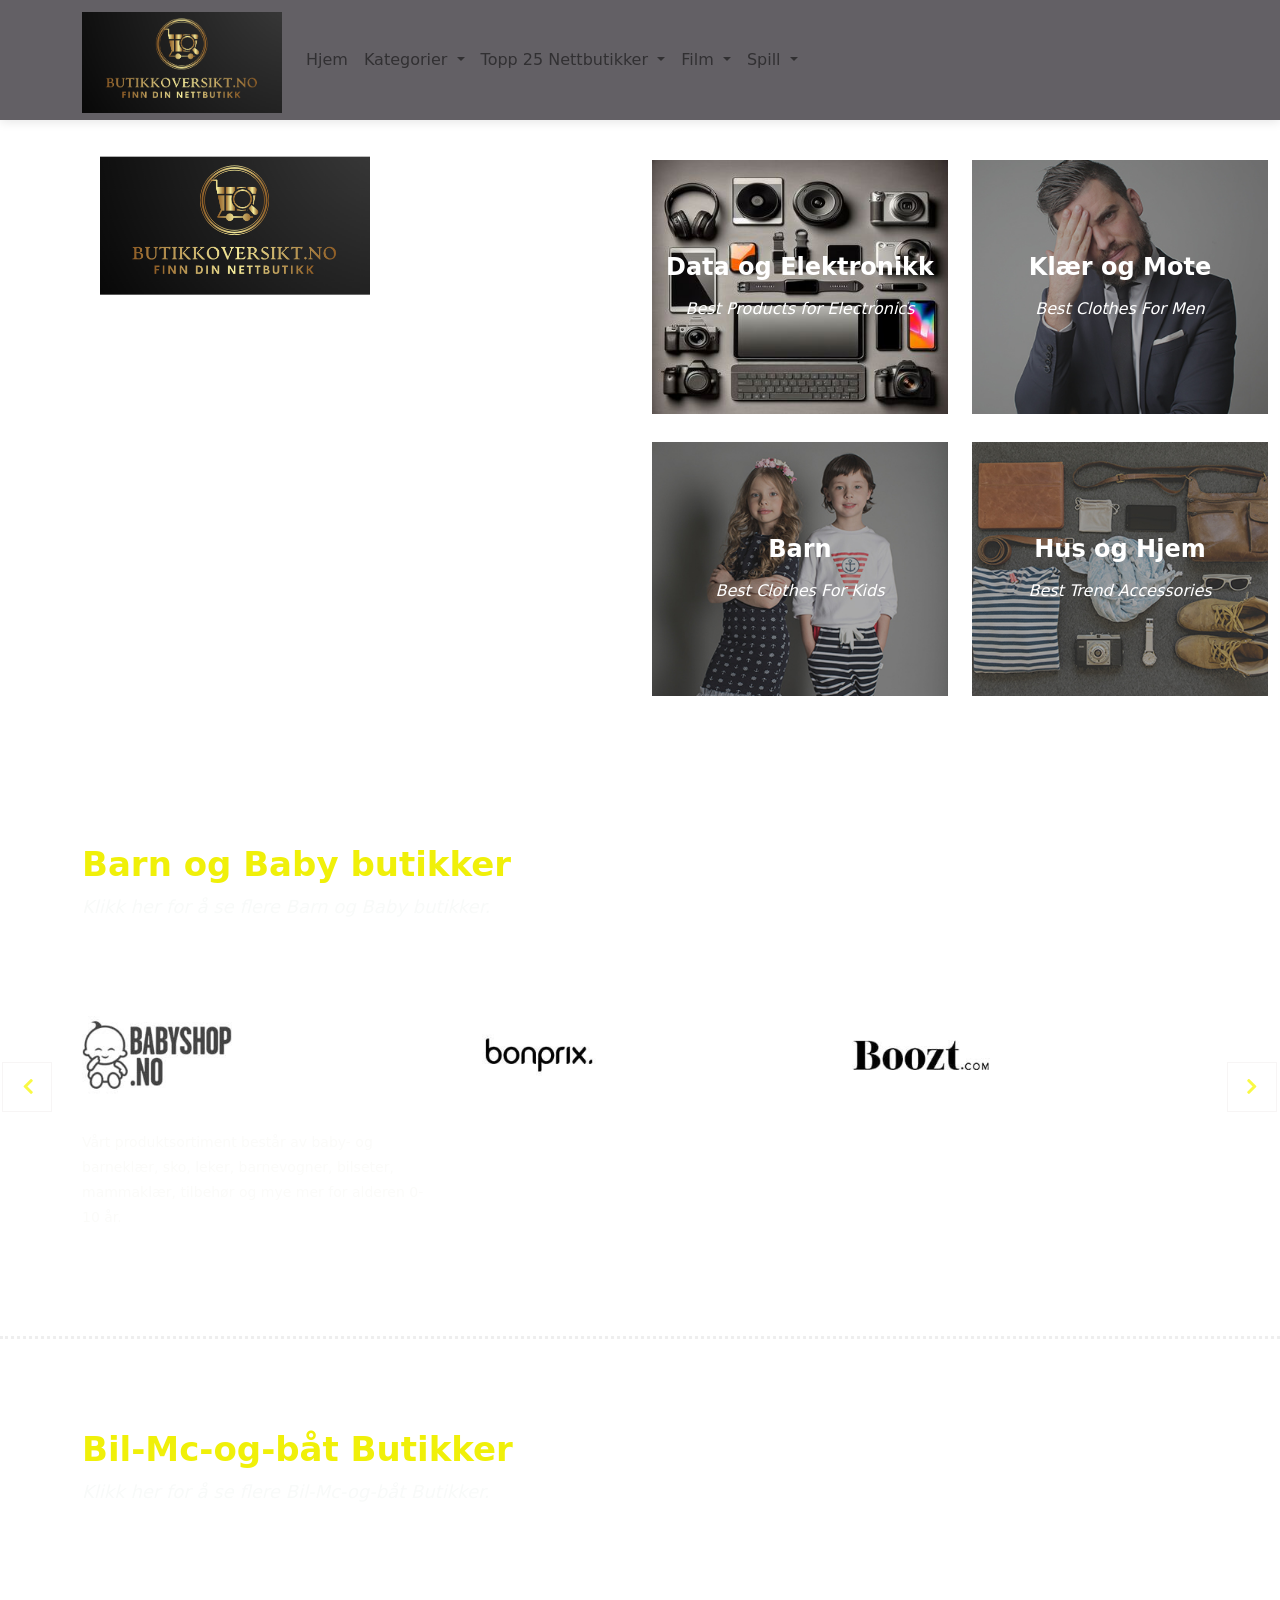
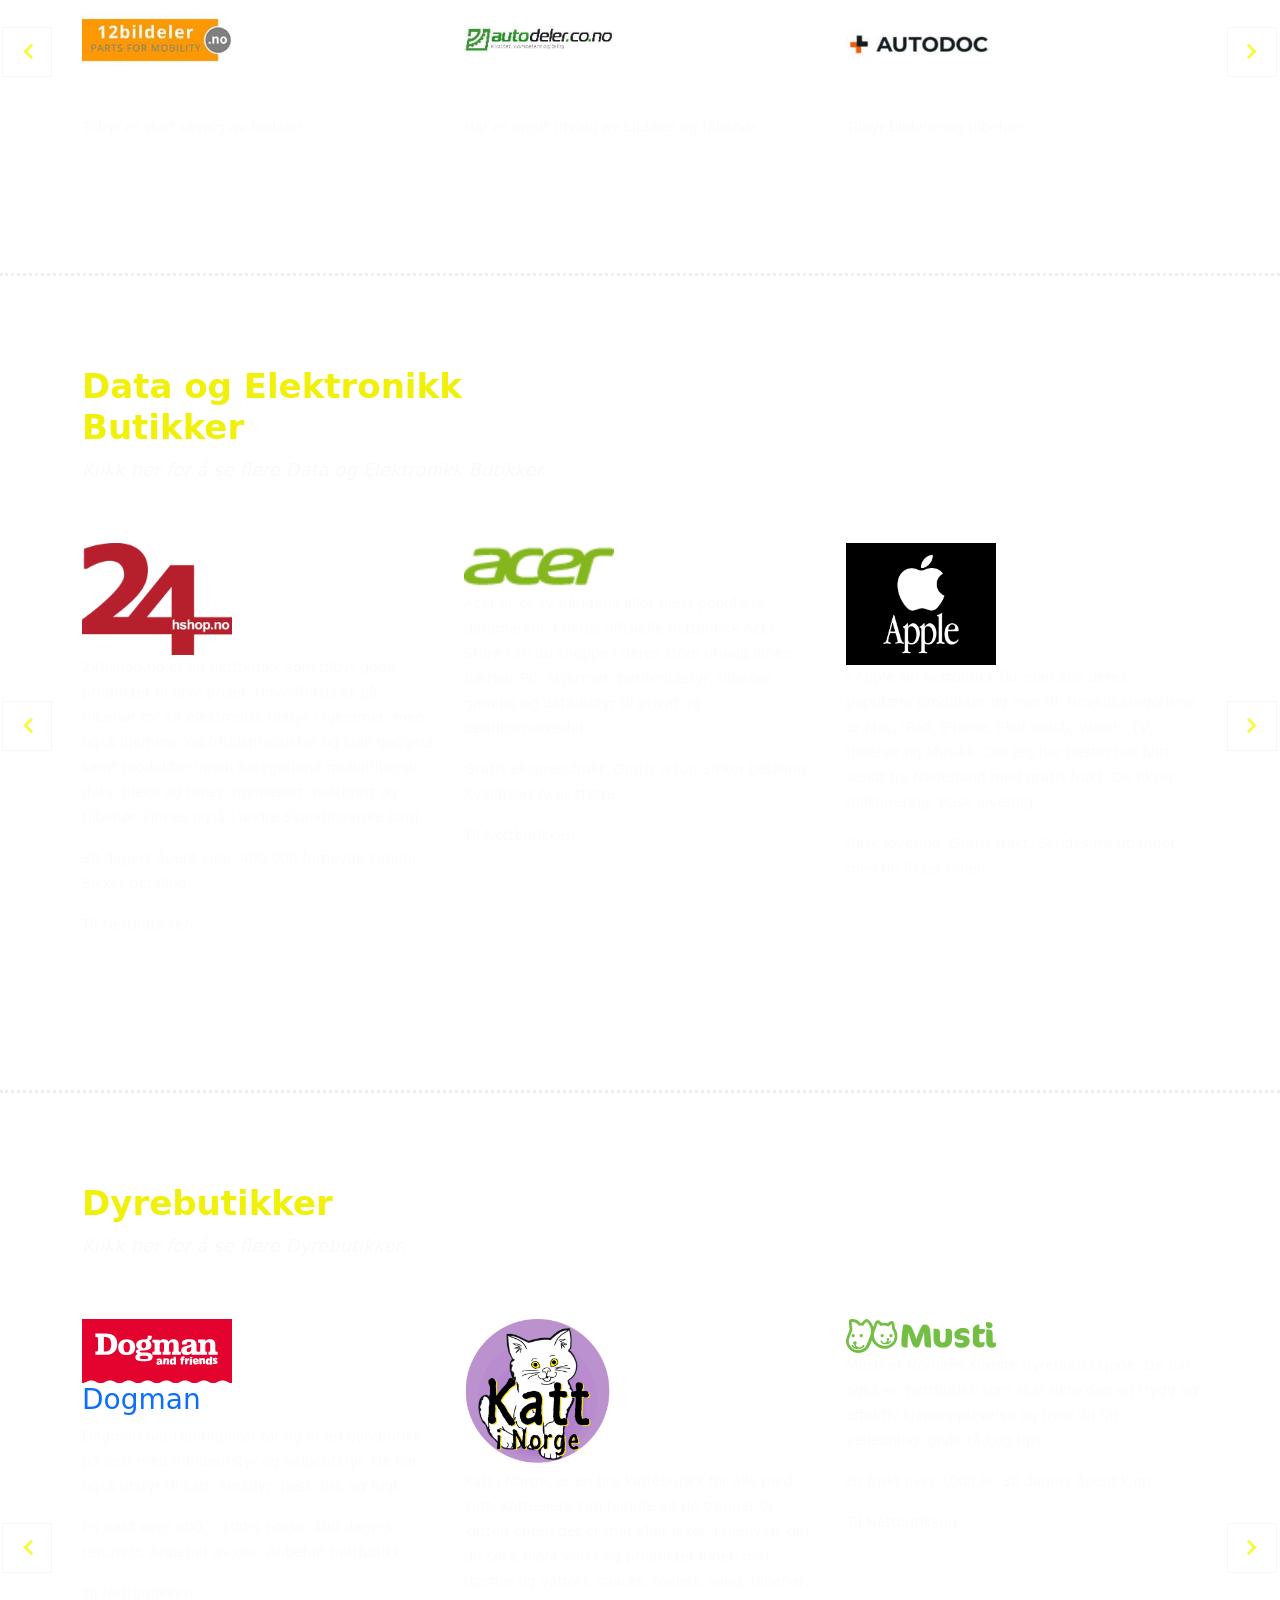
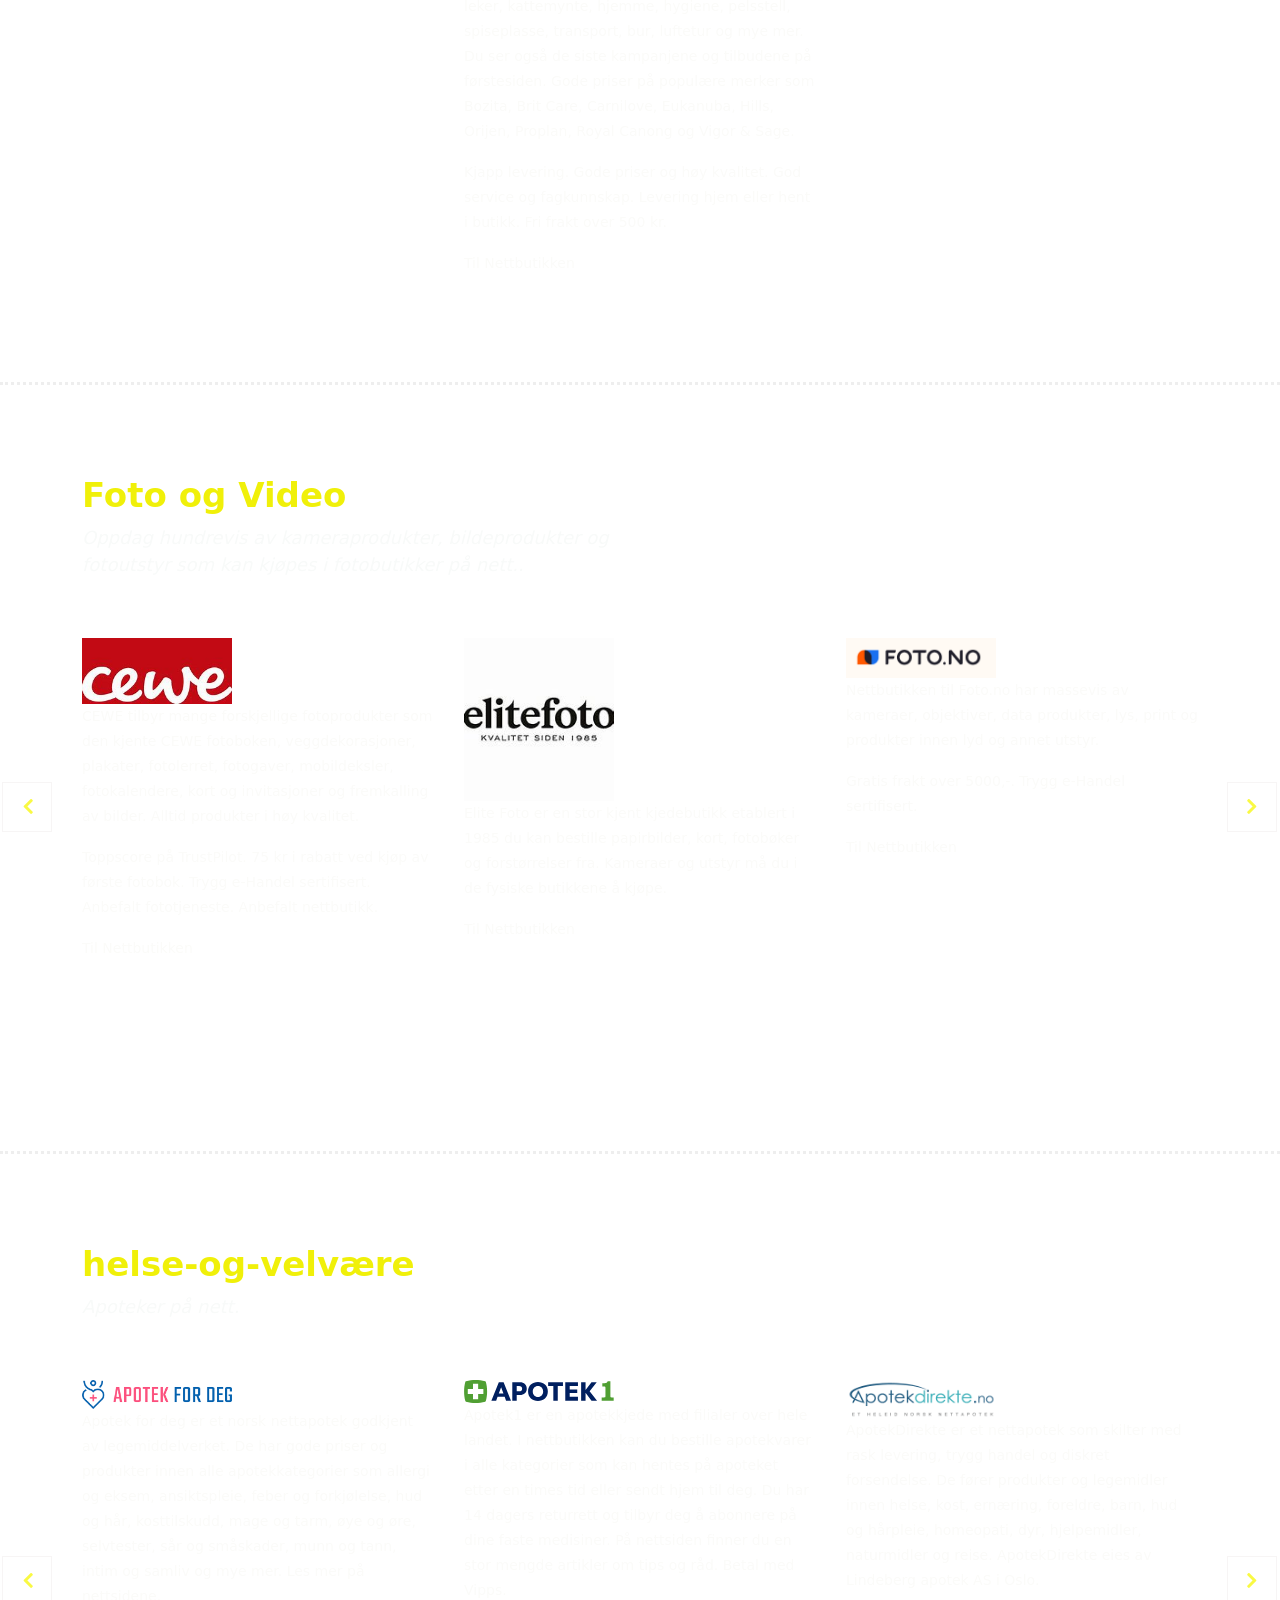
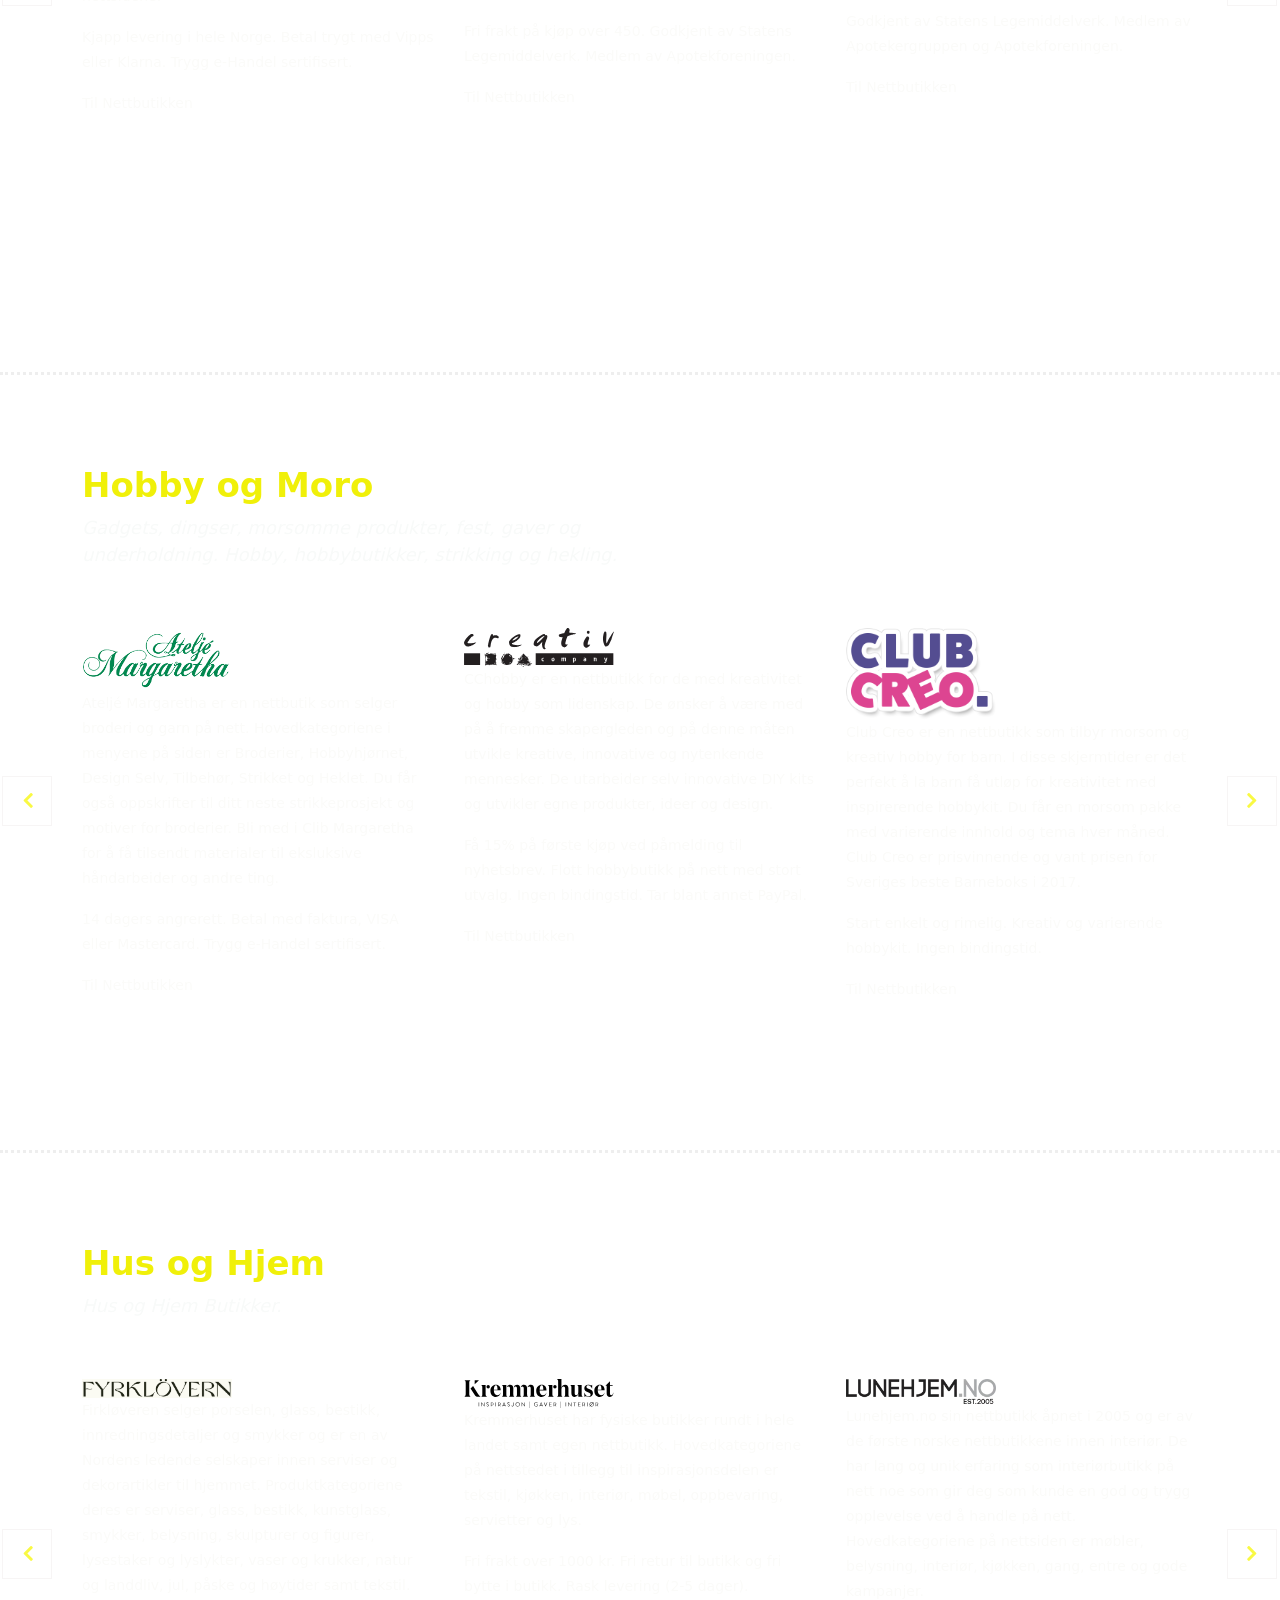
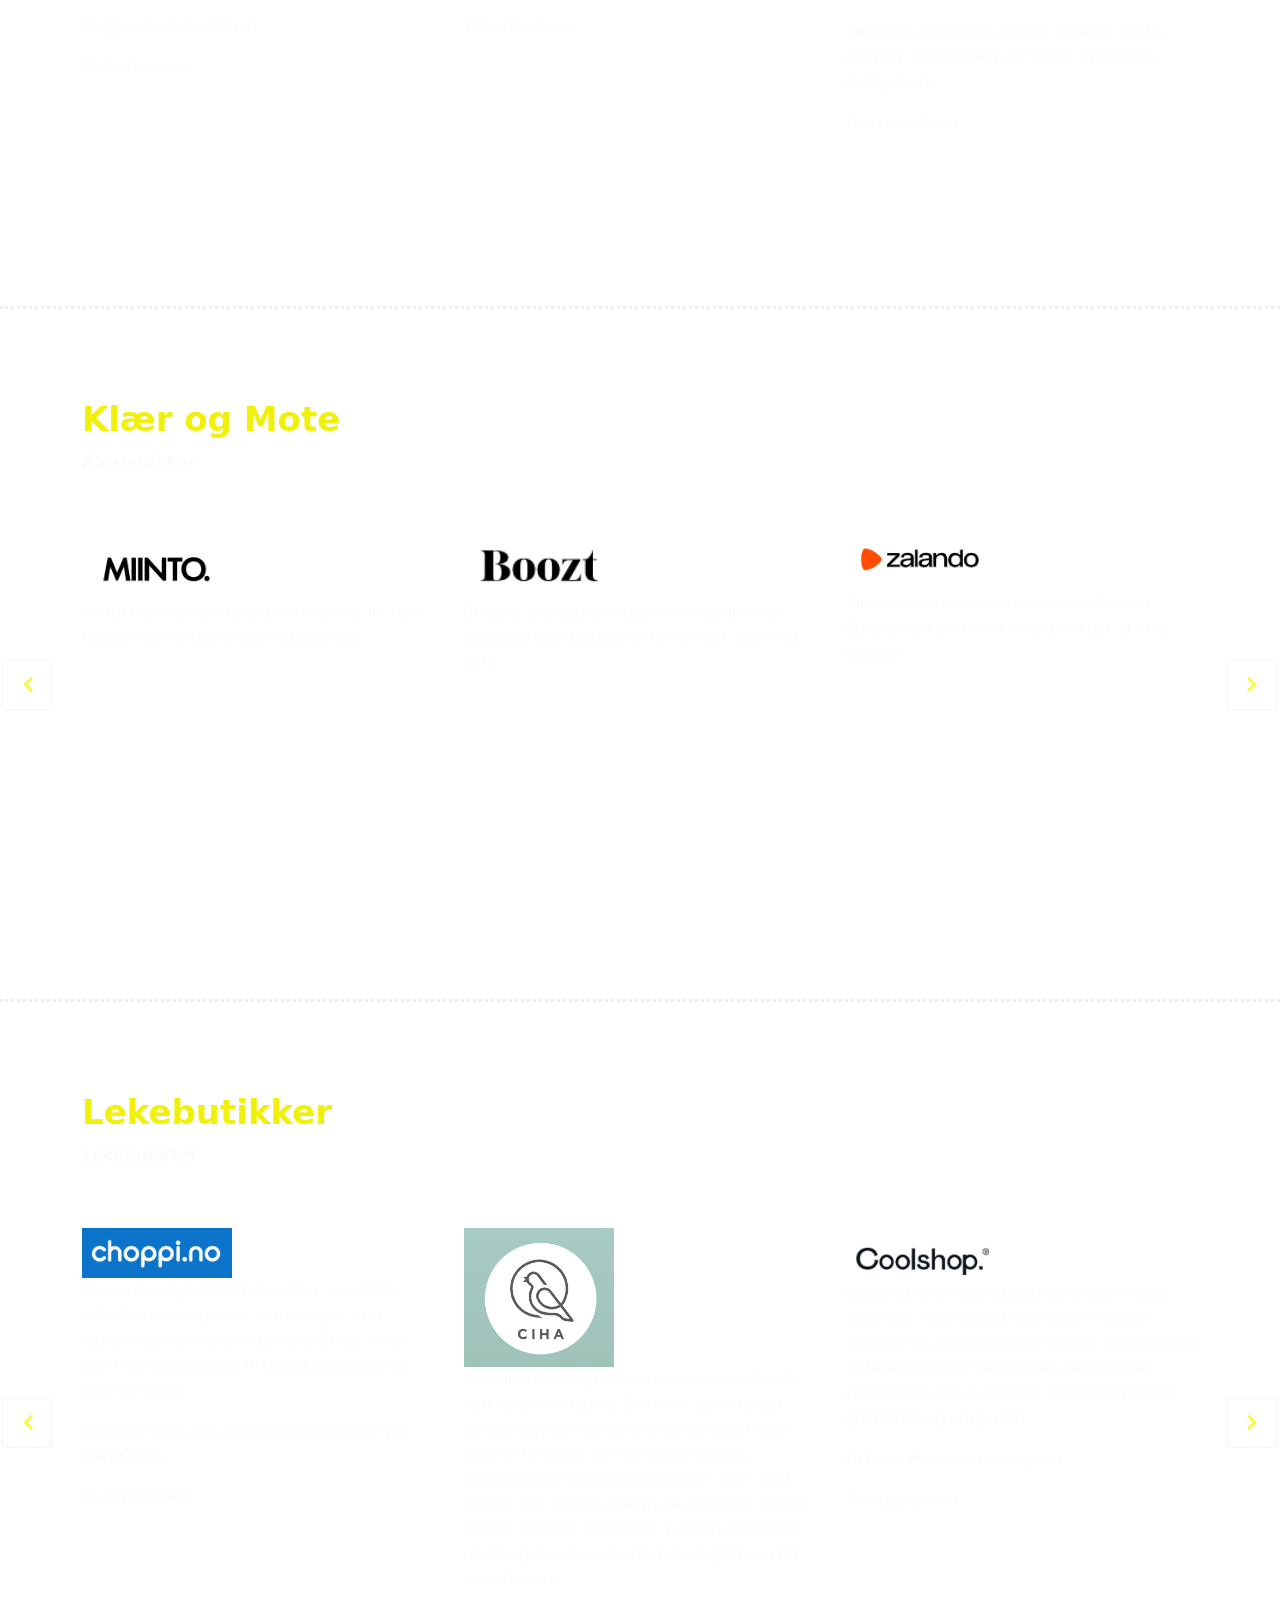
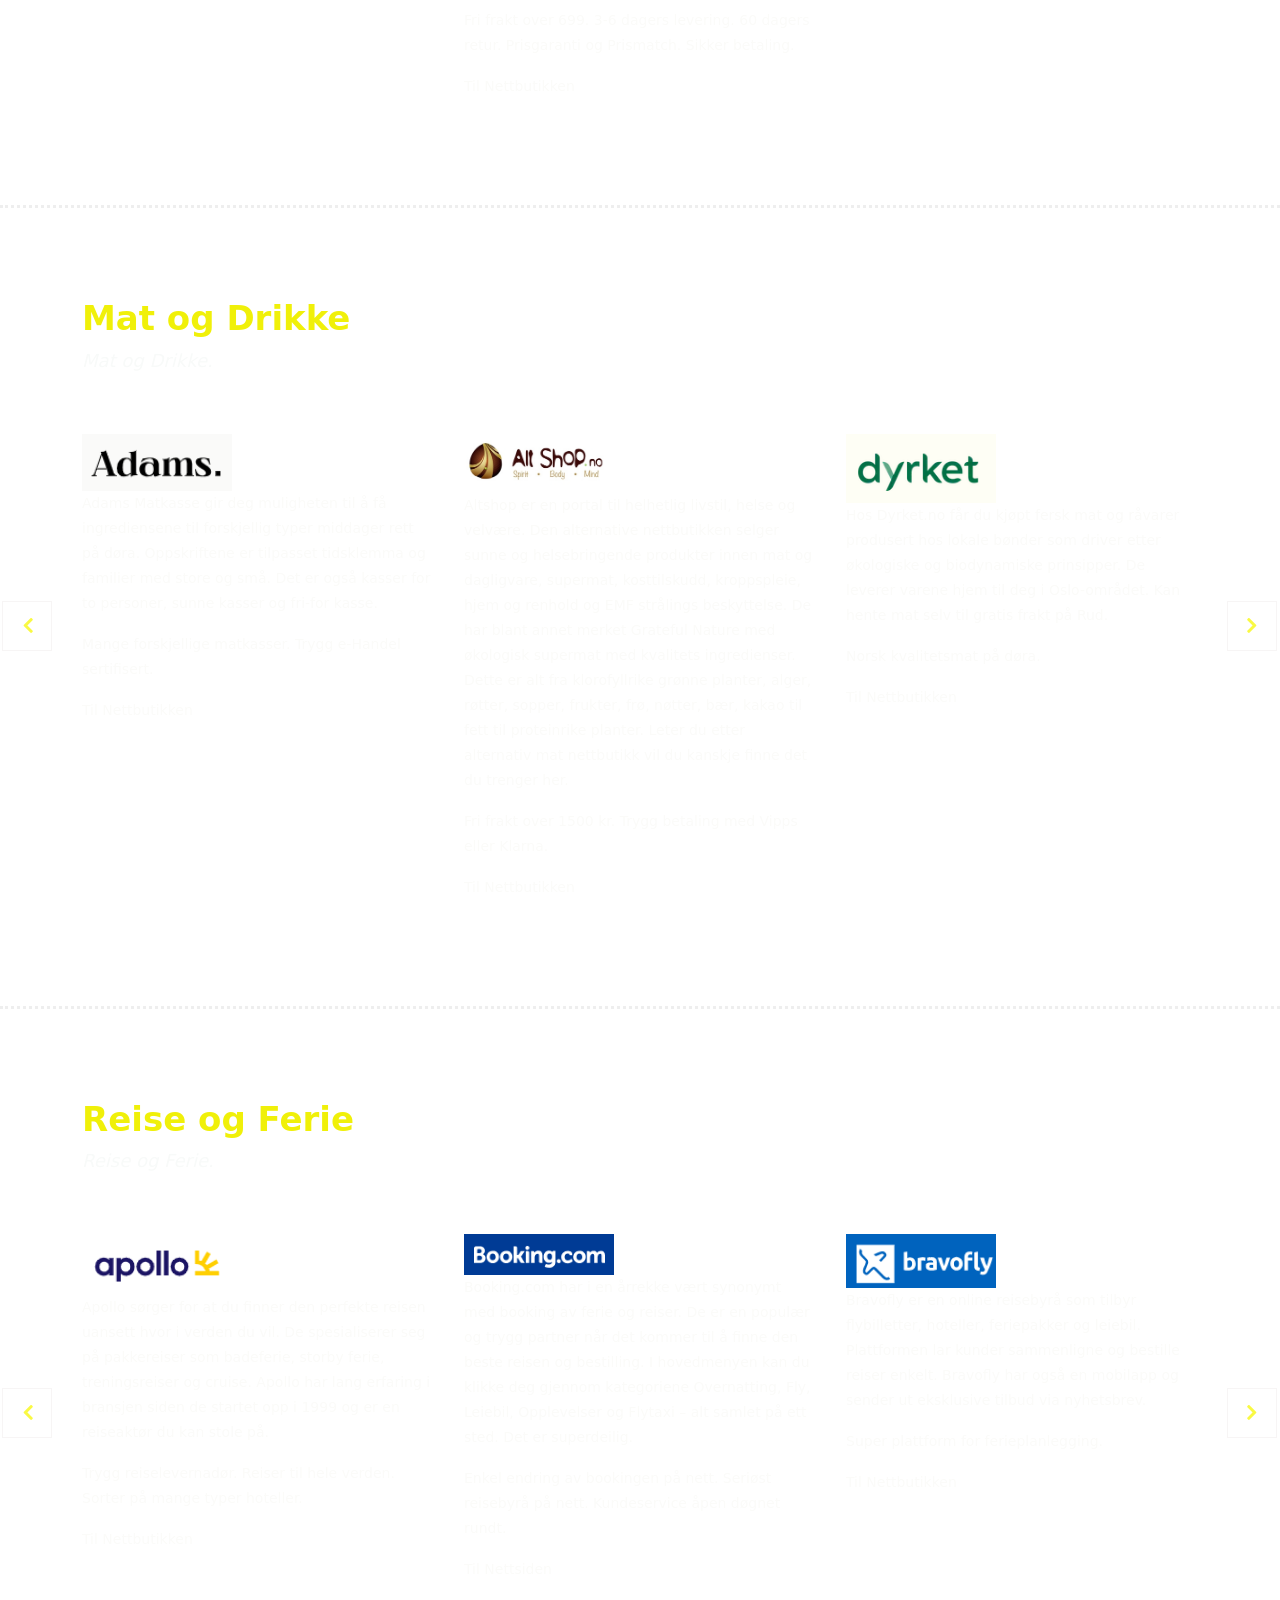
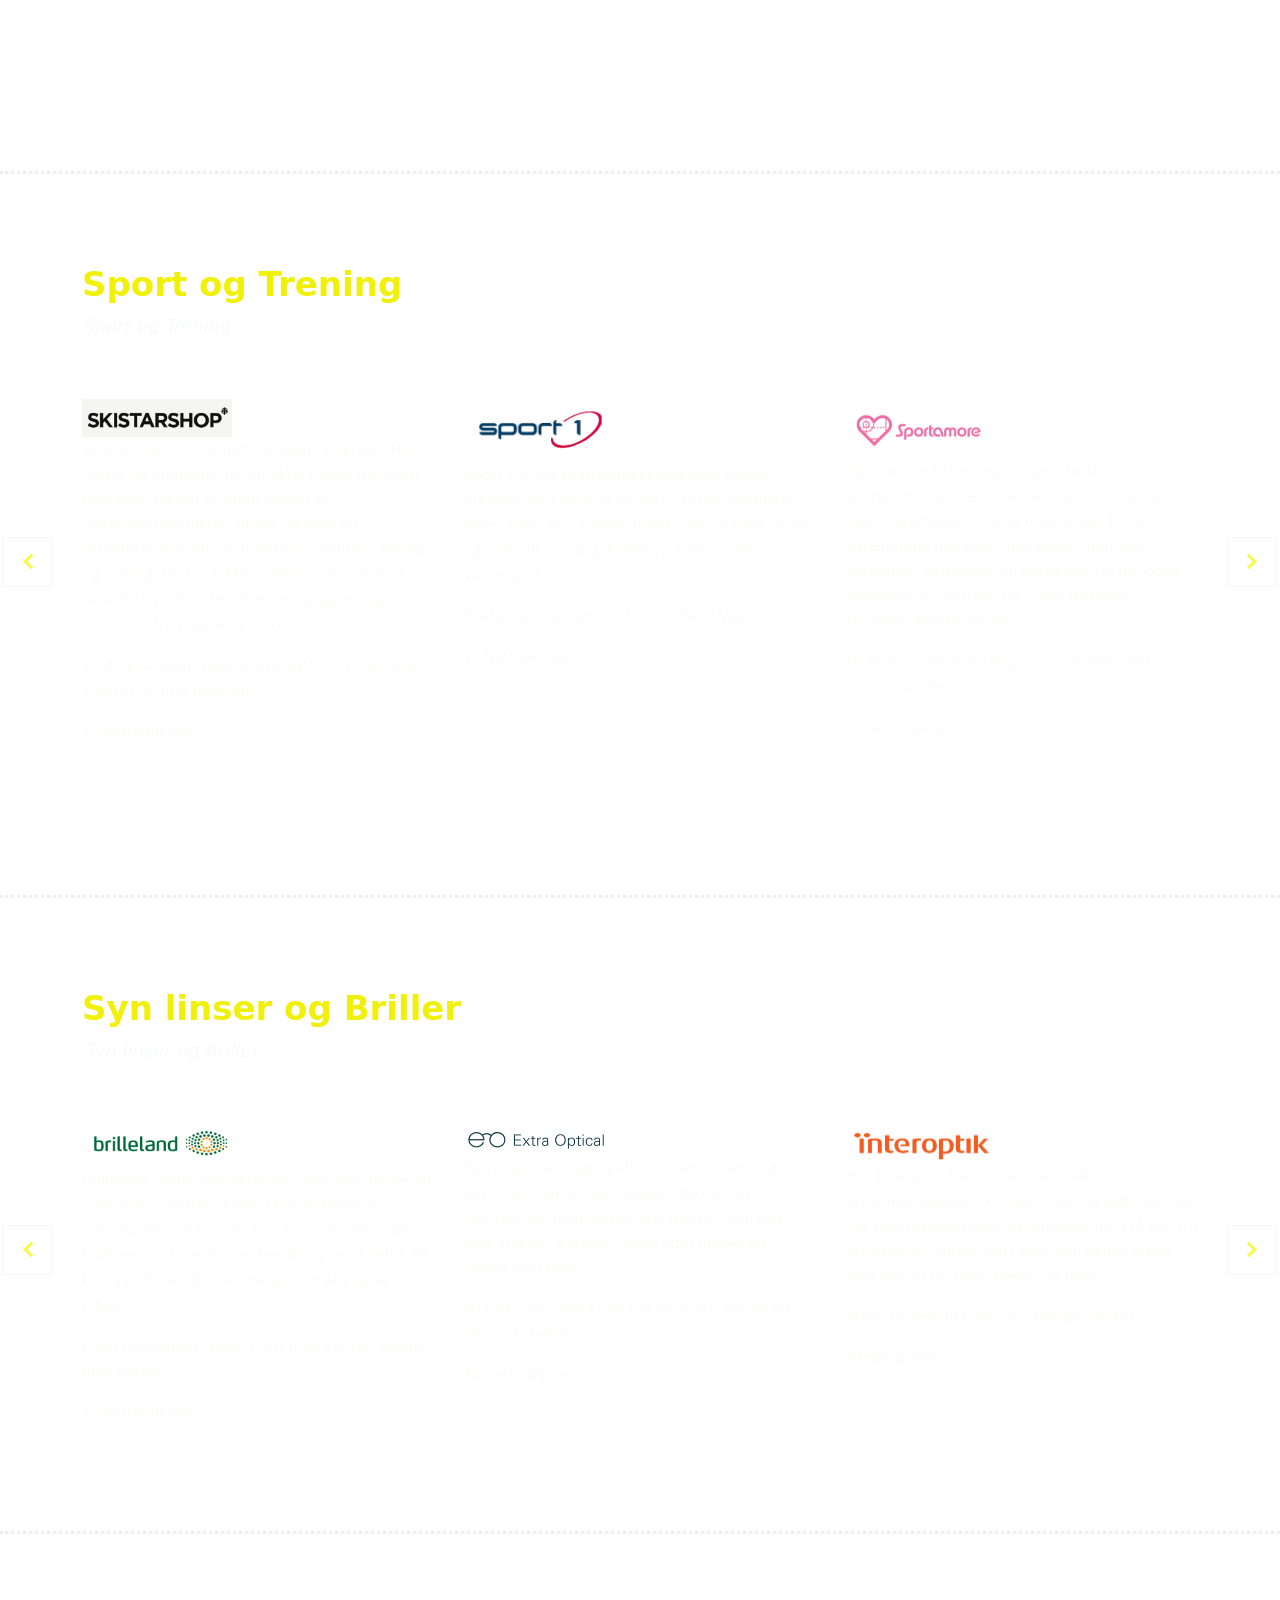
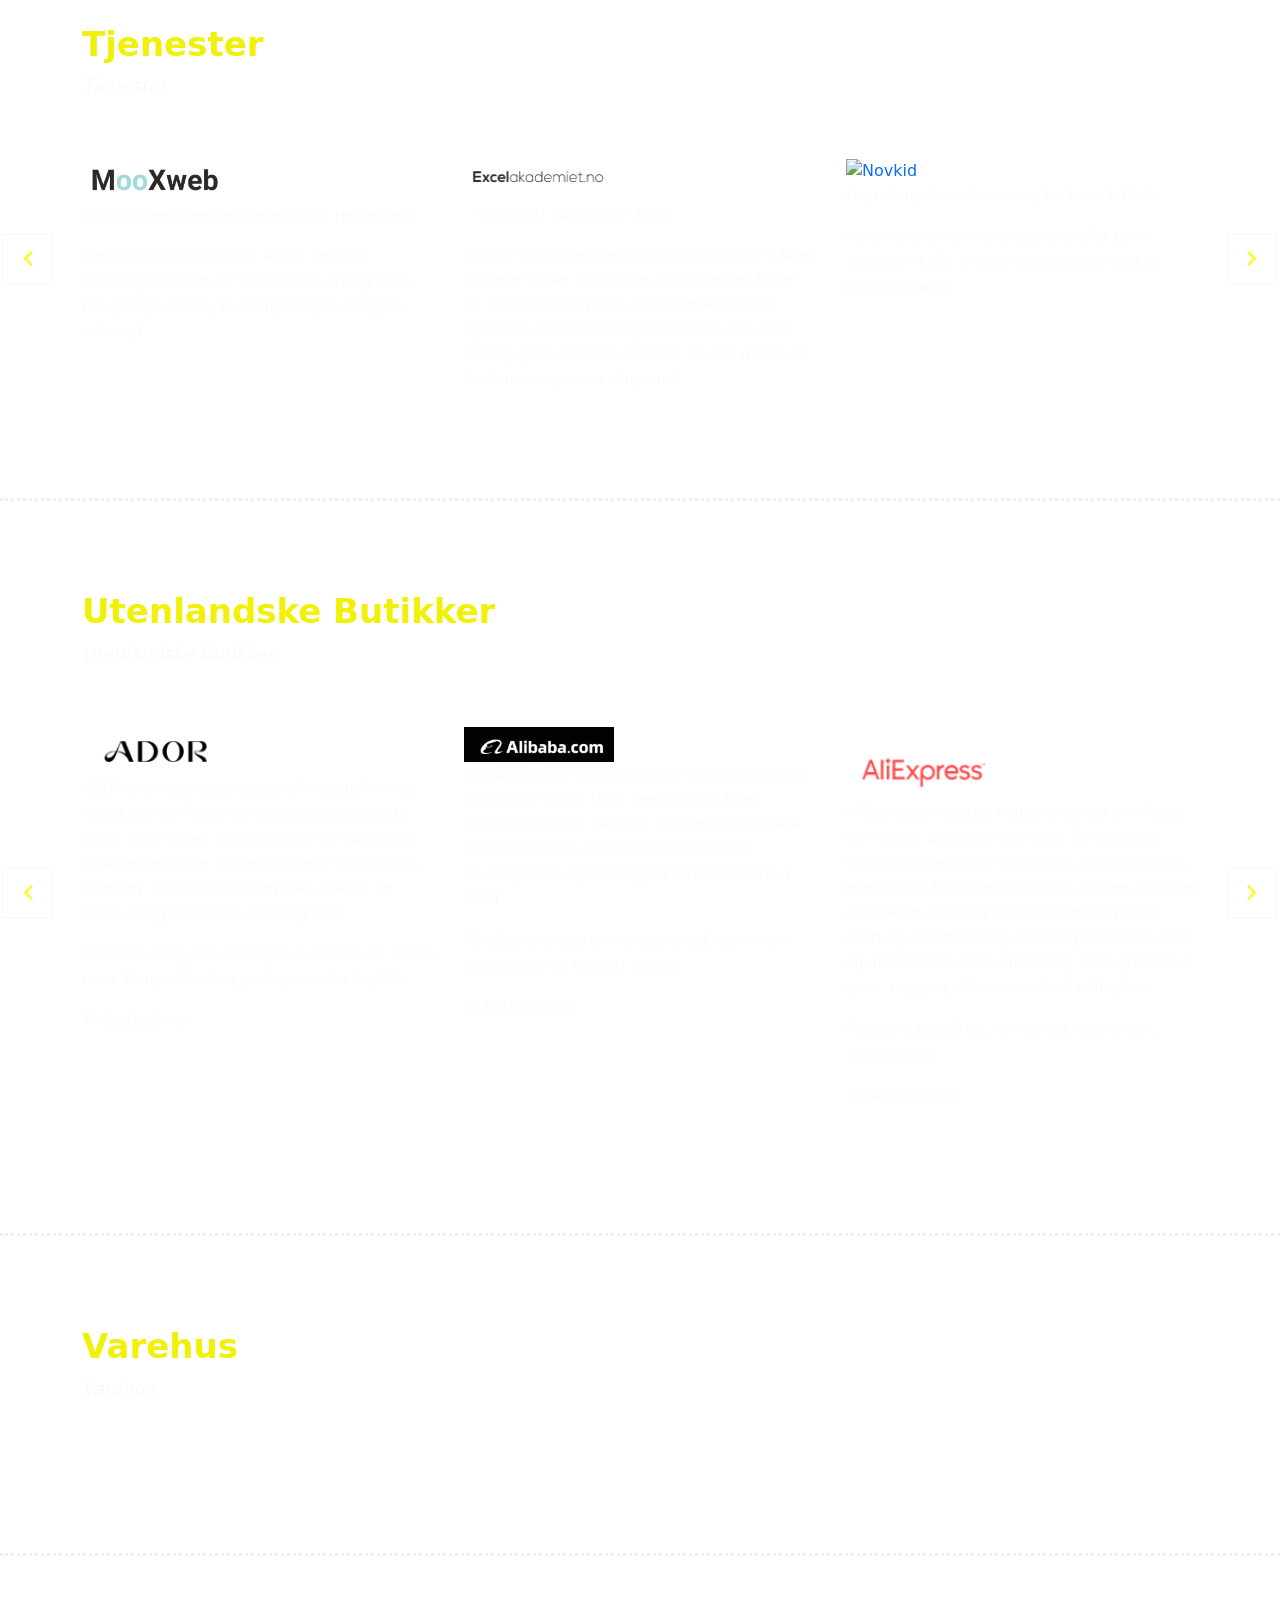
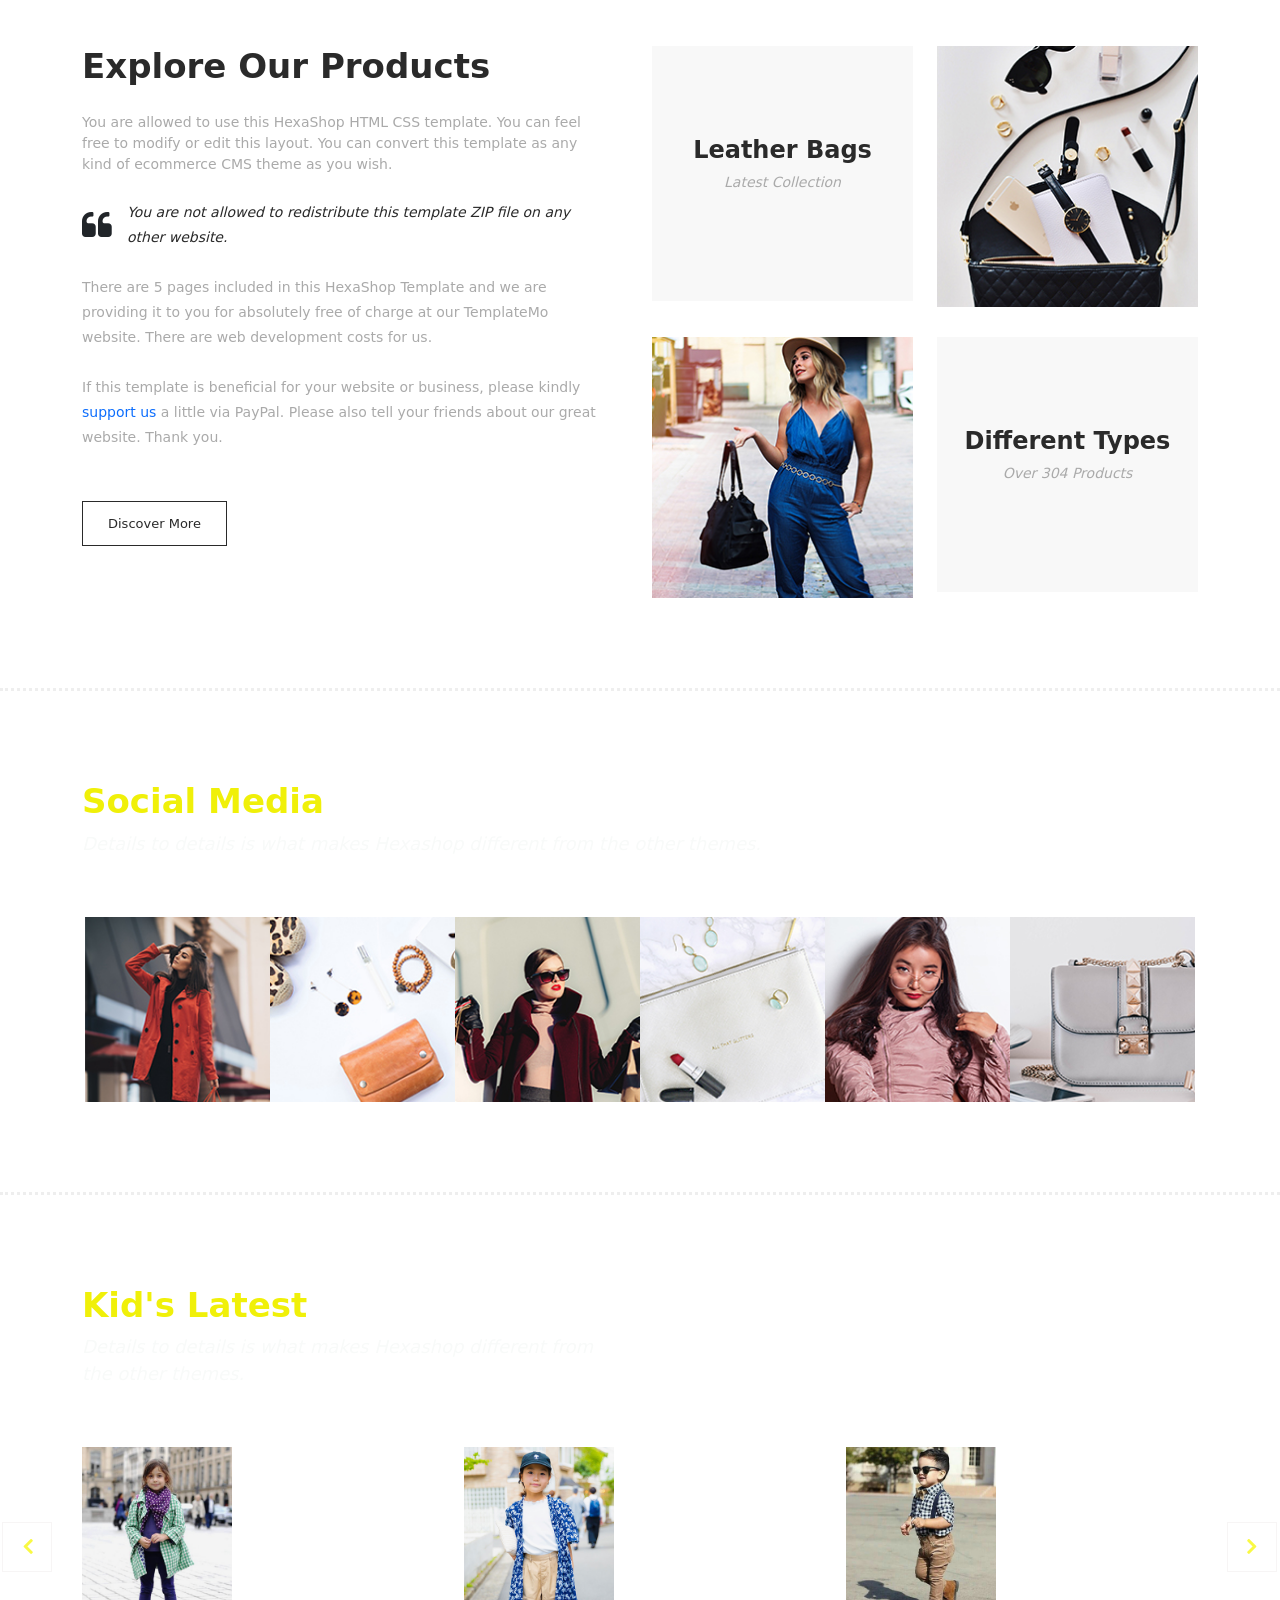
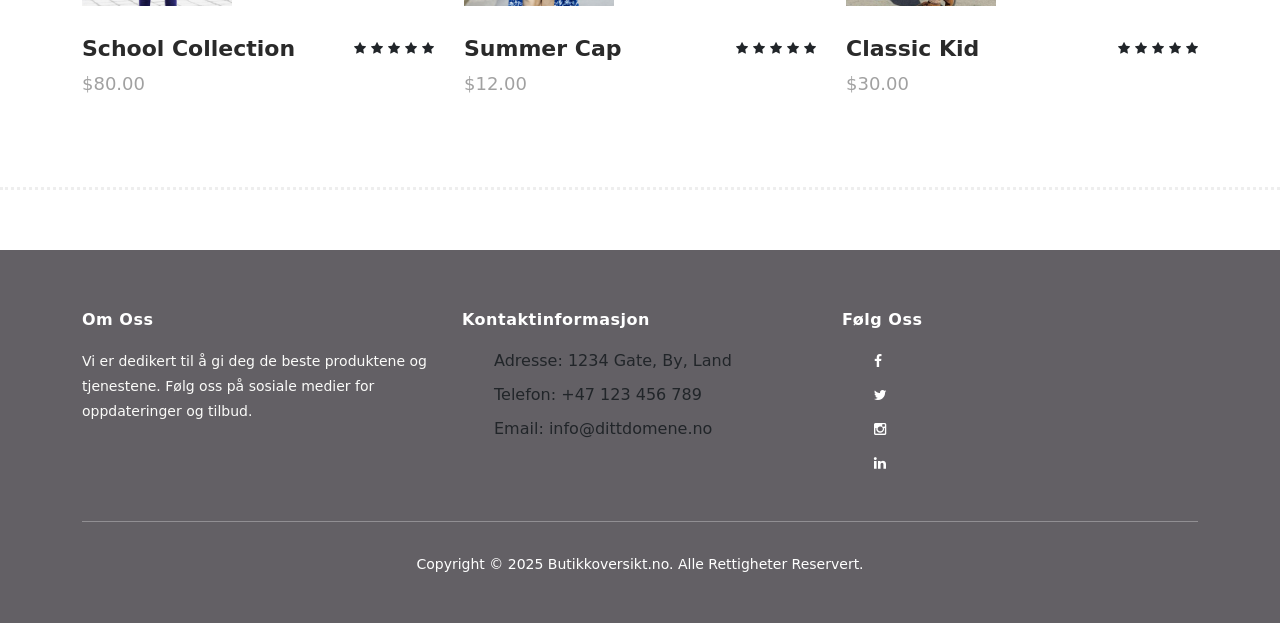
==== commit 6e3b7e8e: "Add files via upload" ====
--- a/index.html
+++ b/index.html
@@ -18,32 +18,64 @@
     <link rel="stylesheet" href="assets/css/templatemo-style.css">
     <link rel="stylesheet" href="custum-style.css">
 
+    <!-- Bootstrap CSS -->
+    <link href="https://stackpath.bootstrapcdn.com/bootstrap/5.1.3/css/bootstrap.min.css" rel="stylesheet">
+    
+    <!-- Owl Carousel CSS -->
+    <link rel="stylesheet" href="https://cdnjs.cloudflare.com/ajax/libs/OwlCarousel2/2.3.4/assets/owl.carousel.min.css">
+    <link rel="stylesheet"
+        href="https://cdnjs.cloudflare.com/ajax/libs/OwlCarousel2/2.3.4/assets/owl.theme.default.min.css">
+    
+    <!-- Din egen Owl Carousel CSS -->
+    <link rel="stylesheet" href="path/to/your/owl-carousel.css">
     <style>
- .container {
-      display: flex;
-      flex-wrap: wrap;
+    .custom-scroll {
+        max-height: 200px; /* Adjust the height as needed */
+        overflow-y: auto;
     }
-    .item {
-      flex: 1 1 200px; /* Juster bredden etter behov */
+    @media (max-width: 992px) {
+    .navbar-collapse {
+        position: fixed;
+        bottom: 0;
+        width: 100%;
+        background-color: #fff; /* Endre bakgrunnsfarge etter behov */
     }
-    @media (max-width: 768px) {
-      .header {
-        flex-direction: column;
-      }
-      .nav {
-        display: none; /* Skjul navigasjonsmenyen på små skjermer */
-      }
-    }
-    h1 {
-      font-size: 5vw;
-    }
-    img {
-      max-width: 100%;
-      height: auto;
-    }
+}
     </style>
 
 </head>
+
+<!-- jQuery -->
+<script src="https://code.jquery.com/jquery-3.6.0.min.js"></script>
+
+<!-- Bootstrap JS -->
+<script src="https://stackpath.bootstrapcdn.com/bootstrap/5.1.3/js/bootstrap.bundle.min.js"></script>
+
+<!-- Owl Carousel JS -->
+<script src="https://cdnjs.cloudflare.com/ajax/libs/OwlCarousel2/2.3.4/owl.carousel.min.js"></script>
+
+<!-- Initialiser Owl Carousel -->
+<script>
+    $(document).ready(function () {
+        $(".owl-carousel").owlCarousel({
+            items: 3,
+            loop: true,
+            margin: 10,
+            nav: true,
+            responsive: {
+                0: {
+                    items: 1
+                },
+                600: {
+                    items: 2
+                },
+                1000: {
+                    items: 3
+                }
+            }
+        });
+    });
+</script>
 
 <body>
     <!-- ***** Preloader Start ***** -->
@@ -56,136 +88,146 @@
     </div>
     <!-- ***** Preloader End ***** -->
     <!-- ***** Header Area Start ***** -->
-    <header class="header-area header-sticky">
-        <div class="container">
-            <div class="row">
-                <div class="col-12">
-                    <nav class="main-nav">
-                        <!-- ***** Logo Start ***** -->
-                        <a href="index.html" class="logo">
-                            <img src="assets/images/butikkoversikt_logo.png" alt="Butikkoversikt.no">
-                        </a>
-                        <!-- ***** Logo End ***** -->
-<!-- ***** Menu Start ***** -->
-<ul class="nav">
-    <li class="scroll-to-section"><a href="index.html" class="active">Hjem</a></li>
-    <li class="submenu">
-        <a href="javascript:;">kategorier</a>
-        <ul>
-            <li><a href="barn-og-baby.html" onclick="loadContent('barn-og-baby.html')">Baby og Barn</a></li>
-            <li><a href="bil-mc-og-båt.html" onclick="loadContent('bil-mc-og-båt.html')">Bil, MC og Båt</a></li>
-            <li><a href="data-og-elektronikk.html" onclick="loadContent('data-og-elektronikk.html')">Data og
-                    Elektronikk</a></li>
-            <li><a href="dyrebutikker.html" onclick="loadContent('dyrebutikker.html')">Dyrebutikker</a></li>
-            <li><a href="foto-og-video.html" onclick="loadContent('foto-og-video.html')">Foto og Video</a></li>
-            <li><a href="helse-og-velvære.html" onclick="loadContent('helse-og-velvære.html')">Helse og Velvære</a></li>
-            <li><a href="hobby-og-moro.html" onclick="loadContent('hobby-og-moro.html')">Hobby og Moro</a></li>
-            <li><a href="hus-og-hjem.html" onclick="loadContent('hus-og-hjem.html')">Hus og hjem</a></li>
-            <li><a href="klær-og-mote.html" onclick="loadContent('klær-og-mote.html')">Klær og Mote</a></li>
-            <li><a href="lekebutikker.html" onclick="loadContent('lekebutikker.html')">Lekebutikker</a></li>
-            <li><a href="mat-og-drikke.html" onclick="loadContent('mat-og-drikke.html')">Mat og Drikke</a></li>
-            <li><a href="reise-og-ferie.html" onclick="loadContent('reise-og-ferie.html')">Reise og Ferie</a></li>
-            <li><a href="sport-og-trening.html" onclick="loadContent('sport-og-trening.html')">Sport og Trening</a></li>
-            <li><a href="syn-linser-og-briller.html" onclick="loadContent('syn-linser-og-briller.html')">Syn, Linser &
-                    Briller</a></li>
-            <li><a href="tjenester.html" onclick="loadContent('tjenester.html')">Tjenester</a></li>
-            <li><a href="utenlandske-sender-til-norge.html"
-                    onclick="loadContent('utenlandske-sender-til-norge.html')">Utenlandske (sender til Norge)</a></li>
-            <li><a href="varehus.html" onclick="loadContent('varehus.html')">Varehus</a></li>
-            <li><a href="voksen.html" onclick="loadContent('voksen.html')">Voksen (18+)</a></li>
-        </ul>
-    </li>
-    <li class="submenu">
-        <a href="javascript:;">Topp 25 Nettbutikker</a>
-        <ul>
-            <li><a href="https://www.elkjop.no">Elkjøp</a></li>
-            <li><a href="https://www.komplett.no">Komplett</a></li>
-            <li><a href="https://www.oda.com">Oda</a></li>
-            <li><a href="https://www.apple.com/no">Apple</a></li>
-            <li><a href="https://www.zalando.no">Zalando</a></li>
-            <li><a href="https://www.finn.no">Finn</a></li>
-            <li><a href="https://www.amazon.com">Amazon</a></li>
-            <li><a href="https://www.ebay.com">eBay</a></li>
-            <li><a href="https://www.blivakker.no">Blivakker</a></li>
-            <li><a href="https://www.fjellsport.no">Fjellsport</a></li>
-            <li><a href="https://www.jollyroom.no">Jollyroom</a></li>
-            <li><a href="https://www.getinspired.no">Get Inspired</a></li>
-            <li><a href="https://www.ellos.no">Ellos</a></li>
-            <li><a href="https://www.lyko.com">Lyko</a></li>
-            <li><a href="https://www.farmasiet.no">Farmasiet</a></li>
-            <li><a href="https://www.proshop.no">Proshop</a></li>
-            <li><a href="https://www.bikeshop.no">Bikeshop</a></li>
-            <li><a href="https://www.adlibris.com">Adlibris</a></li>
-            <li><a href="https://www.milrab.no">Milrab</a></li>
-            <li><a href="https://www.blush.no">Blush</a></li>
-            <li><a href="https://www.nordicnest.no">Nordic Nest</a></li>
-            <li><a href="https://www.fotoknudsen.no">FotoKnudsen</a></li>
-            <li><a href="https://www.garnius.no">Garnius</a></li>
-            <li><a href="https://www.bokklubben.no">Bokklubben</a></li>
-            <li><a href="https://www.multicom.no">Multicom</a></li>
-        </ul>
-    </li>
-    <li class="scroll-to-section">
-        <ul>
-            <li class="submenu">
-                <a href="javascript:;">Film</a>
-                <ul>
-                    <li><a href="https://www.nrk.no/anmeldelser/nrk-anmelder-film-og-serier-1.15822234">filmpolitiet</a></li>
-                    <li><a href="https://www.reddit.com/r/movies">Reddit Movies</a></li>
-                    <li><a href="https://www.imdb.com/boards/">IMDb Boards</a></li>
-                    <li><a href="https://www.avforums.com/categories/movies-tv-shows-blu-ray-music.516/">AVForums Movies & TV Shows</a></li>
-                </ul>
-            </li>
-        </ul>
-            <li class="submenu">
-                <a href="javascript:;">Spill</a>
-                <ul>
-                    <li><a href="https://www.gamer.no/">Gamer</a></li>
-                    <li><a href="https://www.gamereactor.no/">Gamereactor</a></li>
-                    <li><a href="https://www.reddit.com/r/gaming">Reddit Gaming</a></li>
-                    <li><a href="https://www.neogaf.com">NeoGAF</a></li>
-                    <li><a href="https://www.resetera.com">ResetEra</a></li>
-                    <li><a href="https://www.gamespot.com/forums/">GameSpot Forums</a></li>
-                    <li><a href="https://www.ign.com/boards/">IGN Boards</a></li>
-                </ul>
-            </li>        
-    </li>
-</ul>
-    <a class='menu-trigger'>
-        <span>Menu</span>
-    </a>
-<!-- ***** Menu End ***** -->
-                    </nav>
-                </div>
-            </div>
-        </div>
-    </header>
-    <!-- ***** Header Area End ***** -->
+<header class="header-area header-sticky">
+    <div class="container">
+        <div class="row">
+            <div class="col-12">
+                <nav class="navbar navbar-expand-lg navbar-light">
+                    <!-- ***** Logo Start ***** -->
+                    <a href="index.html" class="navbar-brand logo">
+                        <img src="assets/images/butikkoversikt_logo.png" alt="Butikkoversikt.no">
+                    </a>
+                    <!-- ***** Logo End ***** -->
+                    <!-- ***** Menu Trigger Start ***** -->
+                    <button class="navbar-toggler" type="button" data-toggle="collapse" data-target="#navbarResponsive"
+                        aria-controls="navbarResponsive" aria-expanded="false" aria-label="Toggle navigation">
+                        <span class="navbar-toggler-icon"></span>
+                    </button>
+                    <!-- ***** Menu Trigger End ***** -->
+                    <div class="collapse navbar-collapse" id="navbarResponsive">
+                        <ul class="navbar-nav ml-auto">
+                            <li class="nav-item">
+                                <a class="nav-link" href="index.html">Hjem</a>
+                            </li>                            
+                                <li class="nav-item dropdown">
+                                <a class="nav-link dropdown-toggle" href="#" id="navbarDropdownKategorier" role="button"
+                                    data-toggle="dropdown" aria-haspopup="true" aria-expanded="false">
+                                    Kategorier
+                                </a>
+                                <div class="dropdown-menu custom-scroll" aria-labelledby="navbarDropdownKategorier">
+                                    <a class="dropdown-item" href="barn-og-baby.html">Baby og Barn</a>
+                                    <a class="dropdown-item" href="bil-mc-og-båt.html">Bil, MC og Båt</a>
+                                    <a class="dropdown-item" href="data-og-elektronikk.html">Data og Elektronikk</a>
+                                    <a class="dropdown-item" href="dyrebutikker.html">Dyrebutikker</a>
+                                    <a class="dropdown-item" href="foto-og-video.html">Foto og Video</a>
+                                    <a class="dropdown-item" href="helse-og-velvære.html">Helse og Velvære</a>
+                                    <a class="dropdown-item" href="hobby-og-moro.html">Hobby og Moro</a>
+                                    <a class="dropdown-item" href="hus-og-hjem.html">Hus og hjem</a>
+                                    <a class="dropdown-item" href="klær-og-mote.html">Klær og Mote</a>
+                                    <a class="dropdown-item" href="lekebutikker.html">Lekebutikker</a>
+                                    <a class="dropdown-item" href="mat-og-drikke.html">Mat og Drikke</a>
+                                    <a class="dropdown-item" href="reise-og-ferie.html">Reise og Ferie</a>
+                                    <a class="dropdown-item" href="sport-og-trening.html">Sport og Trening</a>
+                                    <a class="dropdown-item" href="syn-linser-og-briller.html">Syn, Linser & Briller</a>
+                                    <a class="dropdown-item" href="tjenester.html">Tjenester</a>
+                                    <a class="dropdown-item" href="utenlandske-sender-til-norge.html">Utenlandske
+                                        (sender til Norge)</a>
+                                    <a class="dropdown-item" href="varehus.html">Varehus</a>
+                                    <a class="dropdown-item" href="voksen.html">Voksen (18+)</a>
+                                </div>
+                            </li>
+                            <li class="nav-item dropdown">
+                                <a class="nav-link dropdown-toggle" href="#" id="navbarDropdownTop25" role="button"
+                                    data-toggle="dropdown" aria-haspopup="true" aria-expanded="false">
+                                    Topp 25 Nettbutikker
+                                </a>
+                                <div class="dropdown-menu custom-scroll" aria-labelledby="navbarDropdownTop25">
+                                    <a class="dropdown-item" href="https://www.elkjop.no">Elkjøp</a>
+                                    <a class="dropdown-item" href="https://www.komplett.no">Komplett</a>
+                                    <a class="dropdown-item" href="https://www.oda.com">Oda</a>
+                                    <a class="dropdown-item" href="https://www.apple.com/no">Apple</a>
+                                    <a class="dropdown-item" href="https://www.zalando.no">Zalando</a>
+                                    <a class="dropdown-item" href="https://www.finn.no">Finn</a>
+                                    <a class="dropdown-item" href="https://www.amazon.com">Amazon</a>
+                                    <a class="dropdown-item" href="https://www.ebay.com">eBay</a>
+                                    <a class="dropdown-item" href="https://www.blivakker.no">Blivakker</a>
+                                    <a class="dropdown-item" href="https://www.fjellsport.no">Fjellsport</a>
+                                    <a class="dropdown-item" href="https://www.jollyroom.no">Jollyroom</a>
+                                    <a class="dropdown-item" href="https://www.getinspired.no">Get Inspired</a>
+                                    <a class="dropdown-item" href="https://www.ellos.no">Ellos</a>
+                                    <a class="dropdown-item" href="https://www.lyko.com">Lyko</a>
+                                    <a class="dropdown-item" href="https://www.farmasiet.no">Farmasiet</a>
+                                    <a class="dropdown-item" href="https://www.proshop.no">Proshop</a>
+                                    <a class="dropdown-item" href="https://www.bikeshop.no">Bikeshop</a>
+                                    <a class="dropdown-item" href="https://www.adlibris.com">Adlibris</a>
+                                    <a class="dropdown-item" href="https://www.milrab.no">Milrab</a>
+                                    <a class="dropdown-item" href="https://www.blush.no">Blush</a>
+                                    <a class="dropdown-item" href="https://www.nordicnest.no">Nordic Nest</a>
+                                    <a class="dropdown-item" href="https://www.fotoknudsen.no">FotoKnudsen</a>
+                                    <a class="dropdown-item" href="https://www.garnius.no">Garnius</a>
+                                    <a class="dropdown-item" href="https://www.bokklubben.no">Bokklubben</a>
+                                    <a class="dropdown-item" href="https://www.multicom.no">Multicom</a>
+                                </div>
+                            </li>
+                            <li class="nav-item dropdown">
+                                <a class="nav-link dropdown-toggle" href="#" id="navbarDropdownFilm" role="button"
+                                    data-toggle="dropdown" aria-haspopup="true" aria-expanded="false">
+                                    Film
+                                </a>
+                                <div class="dropdown-menu custom-scroll" aria-labelledby="navbarDropdownFilm">
+                                    <a class="dropdown-item"
+                                        href="https://www.nrk.no/anmeldelser/nrk-anmelder-film-og-serier-1.15822234">filmpolitiet</a>
+                                    <a class="dropdown-item" href="https://www.reddit.com/r/movies">Reddit Movies</a>
+                                    <a class="dropdown-item" href="https://www.imdb.com/boards/">IMDb Boards</a>
+                                    <a class="dropdown-item"
+                                        href="https://www.avforums.com/categories/movies-tv-shows-blu-ray-music.516/">AVForums
+                                        Movies & TV Shows</a>
+                                </div>
+                            </li>
+                            <li class="nav-item dropdown">
+                                <a class="nav-link dropdown-toggle" href="#" id="navbarDropdownSpill" role="button"
+                                    data-toggle="dropdown" aria-haspopup="true" aria-expanded="false">
+                                    Spill
+                                </a>
+                                <div class="dropdown-menu custom-scroll" aria-labelledby="navbarDropdownSpill">
+                                    <a class="dropdown-item" href="https://www.gamer.no">Gamer</a>
+                                    <a class="dropdown-item" href="https://www.gamereactor.no">Gamereactor</a>
+                                    <a class="dropdown-item" href="https://www.reddit.com/r/gaming">Reddit Gaming</a>
+                                    <a class="dropdown-item" href="https://www.neogaf.com">NeoGAF</a>
+                                    <a class="dropdown-item" href="https://www.resetera.com">ResetEra</a>
+                                    <a class="dropdown-item" href="https://www.gamespot.com/forums/">GameSpot Forums</a>
+                                    <a class="dropdown-item" href="https://www.ign.com/boards/">IGN Boards</a>
+                                </div>
+                            </li>
+                        </ul>
+                    </div>
+                </nav>
+            </div>
+        </div>
+    </div>
+</header>
+<!-- ***** Header Area End ***** -->
     <!-- ***** Main Banner Area Start ***** -->
     <div class="main-banner" id="top">
         <div class="container-fluid">
             <div class="row">
-                <div class="col-lg-6">
+                <div class="col-lg-6 col-md-12">
                     <div class="left-content">
                         <div class="thumb">
                             <div class="inner-content">
-                                <h4>Våren kommer</h4>
-                                <span>Se vårstilene her</span>
-                                <a href="https://www.kids-world.com/no-no/">
-                                    <img src="assets/images/barn-og-baby/kids-world-1200x630-2.jpg"
-                                        alt="Ukens Tilbud Elkjøp">
-                                </a>
-                            </div>
-                            <a href="https://www.kids-world.com/no-no/">
-                                <img src="assets/images/barn-og-baby/Kids.jpg" alt="Ukens Tilbud Elkjøp">
-                            </a>
-                        </div>
-                    </div>
-                </div>
-                <div class="col-lg-6">
+                                <a href="index.html" class="logo">
+                                    <img src="assets/images/butikkoversikt_logo.png" alt="Butikkoversikt.no">
+                                </a>
+                                <h4>Det vil komme mange flere butikker og andre nyttige sider du kan besøke fremover</h4>
+                                <span>Men ta en titt på det som allerede er her</span>
+                            </div>
+                        </div>
+                    </div>
+                </div>
+                <div class="col-lg-6 col-md-12">
                     <div class="right-content">
                         <div class="row">
-                            <div class="col-lg-6">
+                            <div class="col-lg-6 col-md-6 col-sm-12">
                                 <div class="right-first-image">
                                     <div class="thumb">
                                         <div class="inner-content">
@@ -195,8 +237,7 @@
                                         <div class="hover-content">
                                             <div class="inner">
                                                 <h4>Data og Elektronikk</h4>
-                                                <p>Lorem ipsum dolor sit amet, conservisii ctetur adipiscing elit incid.
-                                                </p>
+                                                <p>Lorem ipsum dolor sit amet, conservisii ctetur adipiscing elit incid.</p>
                                                 <div class="main-border-button">
                                                     <a href="data-og-elektronikk.html">Discover More</a>
                                                 </div>
@@ -206,7 +247,7 @@
                                     </div>
                                 </div>
                             </div>
-                            <div class="col-lg-6">
+                            <div class="col-lg-6 col-md-6 col-sm-12">
                                 <div class="right-first-image">
                                     <div class="thumb">
                                         <div class="inner-content">
@@ -216,8 +257,7 @@
                                         <div class="hover-content">
                                             <div class="inner">
                                                 <h4>Klær og Mote</h4>
-                                                <p>Lorem ipsum dolor sit amet, conservisii ctetur adipiscing elit incid.
-                                                </p>
+                                                <p>Lorem ipsum dolor sit amet, conservisii ctetur adipiscing elit incid.</p>
                                                 <div class="main-border-button">
                                                     <a href="klær-og-mote.html">Discover More</a>
                                                 </div>
@@ -227,7 +267,7 @@
                                     </div>
                                 </div>
                             </div>
-                            <div class="col-lg-6">
+                            <div class="col-lg-6 col-md-6 col-sm-12">
                                 <div class="right-first-image">
                                     <div class="thumb">
                                         <div class="inner-content">
@@ -237,44 +277,43 @@
                                         <div class="hover-content">
                                             <div class="inner">
                                                 <h4>Barn</h4>
-                                                <p>Lorem ipsum dolor sit amet, conservisii ctetur adipiscing elit incid.
-                                                </p>
-                                            <div class="main-border-button">
-                                                <a href="barn-og-baby.html">Discover More</a>
+                                                <p>Lorem ipsum dolor sit amet, conservisii ctetur adipiscing elit incid.</p>
+                                                <div class="main-border-button">
+                                                    <a href="barn-og-baby.html">Discover More</a>
+                                                </div>
                                             </div>
                                         </div>
-                                    </div>
-                                    <img src="assets/images/baner-right-image-03.jpg">
-                                </div>
-                            </div>
-                        </div>
-                        <div class="col-lg-6">
-                            <div class="right-first-image">
-                                <div class="thumb">
-                                    <div class="inner-content">
-                                        <h4>Hus og Hjem</h4>
-                                        <span>Best Trend Accessories</span>
-                                    </div>
-                                    <div class="hover-content">
-                                        <div class="inner">
+                                        <img src="assets/images/baner-right-image-03.jpg">
+                                    </div>
+                                </div>
+                            </div>
+                            <div class="col-lg-6 col-md-6 col-sm-12">
+                                <div class="right-first-image">
+                                    <div class="thumb">
+                                        <div class="inner-content">
                                             <h4>Hus og Hjem</h4>
-                                            <p>Lorem ipsum dolor sit amet, conservisii ctetur adipiscing elit incid.</p>
-                                            <div class="main-border-button">
-                                                <a href="hus-og-hjem.html">Discover More</a>
+                                            <span>Best Trend Accessories</span>
+                                        </div>
+                                        <div class="hover-content">
+                                            <div class="inner">
+                                                <h4>Hus og Hjem</h4>
+                                                <p>Lorem ipsum dolor sit amet, conservisii ctetur adipiscing elit incid.</p>
+                                                <div class="main-border-button">
+                                                    <a href="hus-og-hjem.html">Discover More</a>
+                                                </div>
                                             </div>
                                         </div>
-                                    </div>
-                                    <img src="assets/images/baner-right-image-04.jpg">
-                                </div>
-                            </div>
-                        </div>
-                    </div>
-                </div>
-            </div>
-        </div>
-    </div>
-</div>
-<!-- ***** Main Banner Area End ***** -->
+                                        <img src="assets/images/baner-right-image-04.jpg">
+                                    </div>
+                                </div>
+                            </div>
+                        </div>
+                    </div>
+                </div>
+            </div>
+        </div>
+    </div>
+    <!-- ***** Main Banner Area End ***** -->
 
 <!-- ***** Kids Area Starts ***** -->
 <section class="section" id="kids">
@@ -298,7 +337,7 @@
                         <div class="item">
                             <div class="thumb">
                                 <a href="https://www.babyshop.no">
-                                    <img src="assets/images/barn-og-baby/babyshop_logo_200.jpg" alt="Babyshop">
+                                    <img src="assets/images/barn-og-baby/babyshop_logo_200.jpg" alt="Babyshop" class="img-fluid">
                                     <p>Vårt produktsortiment består av baby- og barneklær, sko, leker, barnevogner, bilseter, mammaklær, tilbehør og mye mer
                                     for alderen 0-10 år.</p>
                                 </a>
@@ -307,105 +346,105 @@
                         <div class="item">
                             <div class="thumb">
                                 <a href="https://www.bonprix.no">
-                                    <img src="assets/images/barn-og-baby/bonprix_logo_200-1.jpg" alt="Bonprix">
+                                    <img src="assets/images/barn-og-baby/bonprix_logo_200-1.jpg" alt="Bonprix" class="img-fluid">
                                 </a>
                             </div>
                         </div>
                         <div class="item">
                             <div class="thumb">
                                 <a href="https://www.boozt.com">
-                                    <img src="assets/images/barn-og-baby/boozt_logo_200.jpg" alt="Boozt">
+                                    <img src="assets/images/barn-og-baby/boozt_logo_200.jpg" alt="Boozt" class="img-fluid">
                                 </a>
                             </div>
                         </div>
                         <div class="item">
                             <div class="thumb">
                                 <a href="https://www.booztlet.com">
-                                    <img src="assets/images/barn-og-baby/booztlet-logo-200x200.jpg" alt="Booztlet">
+                                    <img src="assets/images/barn-og-baby/booztlet-logo-200x200.jpg" alt="Booztlet" class="img-fluid">
                                 </a>
                             </div>
                         </div>
                         <div class="item">
                             <div class="thumb">
                                 <a href="https://www.cubus.com">
-                                    <img src="assets/images/barn-og-baby/cubus_logo_200.jpg" alt="Cubus">
+                                    <img src="assets/images/barn-og-baby/cubus_logo_200.jpg" alt="Cubus" class="img-fluid">
                                 </a>
                             </div>
                         </div>
                         <div class="item">
                             <div class="thumb">
                                 <a href="https://www.ellos.no">
-                                    <img src="assets/images/barn-og-baby/" alt="Ellos">
+                                    <img src="assets/images/barn-og-baby/" alt="Ellos" class="img-fluid">
                                 </a>
                             </div>
                         </div>
                         <div class="item">
                             <div class="thumb">
                                 <a href="https://www.guttelus.no">
-                                    <img src="assets/images/barn-og-baby/guttelus-logo--200x201.jpg" alt="Guttelus">
+                                    <img src="assets/images/barn-og-baby/guttelus-logo--200x201.jpg" alt="Guttelus" class="img-fluid">
                                 </a>
                             </div>
                         </div>
                         <div class="item">
                             <div class="thumb">
                                 <a href="https://www.hm.com">
-                                    <img src="assets/images/barn-og-baby/hm_logo_200.jpg" alt="H&M">
+                                    <img src="assets/images/barn-og-baby/hm_logo_200.jpg" alt="H&M" class="img-fluid">
                                 </a>
                             </div>
                         </div>
                         <div class="item">
                             <div class="thumb">
                                 <a href="https://www.lilleba.no">
-                                    <img src="assets/images/barn-og-baby/lilleba-logo-nettbutikk-200x200.jpg" alt="Lilleba">
+                                    <img src="assets/images/barn-og-baby/lilleba-logo-nettbutikk-200x200.jpg" alt="Lilleba" class="img-fluid">
                                 </a>
                             </div>
                         </div>
                         <div class="item">
                             <div class="thumb">
                                 <a href="https://www.lindex.com">
-                                    <img src="assets/images/barn-og-baby/lindex-logo-200.jpg" alt="Lindex">
+                                    <img src="assets/images/barn-og-baby/lindex-logo-200.jpg" alt="Lindex" class="img-fluid">
                                 </a>
                             </div>
                         </div>
                         <div class="item">
                             <div class="thumb">
                                 <a href="https://www.miinto.no">
-                                    <img src="assets/images/barn-og-baby/miinto_logo_300-200x200.jpg" alt="Miinto">
+                                    <img src="assets/images/barn-og-baby/miinto_logo_300-200x200.jpg" alt="Miinto" class="img-fluid">
                                 </a>
                             </div>
                         </div>
                         <div class="item">
                             <div class="thumb">
                                 <a href="https://www.nameit.com">
-                                    <img src="assets/images/barn-og-baby/nameit_logo_200.jpg" alt="Name it">
+                                    <img src="assets/images/barn-og-baby/nameit_logo_200.jpg" alt="Name it" class="img-fluid">
                                 </a>
                             </div>
                         </div>
                         <div class="item">
                             <div class="thumb">
                                 <a href="https://www.petterpia.no">
-                                    <img src="assets/images/barn-og-baby/petter_og_pia_logo300-200x200.jpg" alt="Petter & Pia">
+                                    <img src="assets/images/barn-og-baby/petter_og_pia_logo300-200x200.jpg" alt="Petter & Pia" class="img-fluid">
                                 </a>
                             </div>
                         </div>
                         <div class="item">
                             <div class="thumb">
                                 <a href="https://www.polarnopyret.no">
-                                    <img src="assets/images/barn-og-baby/polarn-o-pyret-logo_200.jpg" alt="Polarn O. Pyret">
+                                    <img src="assets/images/barn-og-baby/polarn-o-pyret-logo_200.jpg" alt="Polarn O. Pyret" class="img-fluid">
                                 </a>
                             </div>
                         </div>
                         <div class="item">
                             <div class="thumb">
                                 <a href="https://www.reima.com">
-                                    <img src="assets/images/barn-og-baby/reima_logo_200.jpg" alt="Reima">
+                                    <img src="assets/images/barn-og-baby/reima_logo_200.jpg" alt="Reima" class="img-fluid">
                                 </a>
                             </div>
                         </div>
                         <div class="item">
                             <div class="thumb">
                                 <a href="https://www.zalando.no">
-                                    <img src="assets/images/barn-og-baby/zalando_logo_200.jpg" alt="Zalando">
+                                    <img src="assets/images/barn-og-baby/zalando_logo_200.jpg" alt="Zalando" class="img-fluid">
                                 </a>
                             </div>
                         </div>
@@ -439,7 +478,7 @@
                     <div class="item">
                         <div class="thumb">
                             <a href="https://www.12bildeler.no">
-                                <img src="assets/images/Bil, MC og Båt/12bildeler_logo_200.jpg" alt="12 Bildeler">
+                                <img src="assets/images/Bil, MC og Båt/12bildeler_logo_200.jpg" alt="12 Bildeler" >
                                 <p>Tilbyr et stort utvalg av bildeler.</p>
                             </a>
                         </div>
--- a/assets/css/templatemo-hexashop.css
+++ b/assets/css/templatemo-hexashop.css
@@ -29,15 +29,70 @@
 --------------------------------------------- 
 */
 @import url("https://fonts.googleapis.com/css?family=Poppins:100,200,300,400,500,600,700,800,900");
+
 /* 
 ---------------------------------------------
 reset
 --------------------------------------------- 
 */
-html, body, div, span, applet, object, iframe, h1, h2, h3, h4, h5, h6, p, blockquote, div
-pre, a, abbr, acronym, address, big, cite, code, del, dfn, em, font, img, ins, kbd, q,
-s, samp, small, strike, strong, sub, sup, tt, var, b, u, i, center, dl, dt, dd, ol, ul, li,
-figure, header, nav, section, article, aside, footer, figcaption {
+html,
+body,
+div,
+span,
+applet,
+object,
+iframe,
+h1,
+h2,
+h3,
+h4,
+h5,
+h6,
+p,
+blockquote,
+div pre,
+a,
+abbr,
+acronym,
+address,
+big,
+cite,
+code,
+del,
+dfn,
+em,
+font,
+img,
+ins,
+kbd,
+q,
+s,
+samp,
+small,
+strike,
+strong,
+sub,
+sup,
+tt,
+var,
+b,
+u,
+i,
+center,
+dl,
+dt,
+dd,
+ol,
+ul,
+li,
+figure,
+header,
+nav,
+section,
+article,
+aside,
+footer,
+figcaption {
   margin: 0;
   padding: 0;
   border: 0;
@@ -65,13 +120,20 @@
   height: 1%;
 }
 
-ul, li {
+ul,
+li {
   padding: 0;
   margin: 0;
   list-style: none;
 }
 
-header, nav, section, article, aside, footer, hgroup {
+header,
+nav,
+section,
+article,
+aside,
+footer,
+hgroup {
   display: block;
 }
 
@@ -79,12 +141,15 @@
   box-sizing: border-box;
 }
 
-html, body {
+html,
+body {
   font-family: 'Poppins', sans-serif;
   font-weight: 400;
-  background-color: #fff;
+  background-color: #dbd6d6;
   font-size: 16px;
   -ms-text-size-adjust: 100%;
+  text-size-adjust: 100%;
+  -webkit-text-size-adjust: 100%;
   -webkit-font-smoothing: antialiased;
   -moz-osx-font-smoothing: grayscale;
 }
@@ -93,7 +158,12 @@
   text-decoration: none !important;
 }
 
-h1, h2, h3, h4, h5, h6 {
+h1,
+h2,
+h3,
+h4,
+h5,
+h6 {
   margin-top: 0px;
   margin-bottom: 0px;
 }
@@ -105,7 +175,7 @@
 p {
   font-size: 14px;
   line-height: 25px;
-  color: #2a2a2a;
+  color: #fbfbf9;
 }
 
 /* 
@@ -115,7 +185,7 @@
 */
 html,
 body {
-  background: #fff;
+  background: #040404ac;
   font-family: 'Poppins', sans-serif;
 }
 
@@ -130,16 +200,21 @@
 }
 
 @media (max-width: 991px) {
-  html, body {
+
+  html,
+  body {
     overflow-x: hidden;
   }
+
   .mobile-top-fix {
     margin-top: 30px;
     margin-bottom: 0px;
   }
+
   .mobile-bottom-fix {
     margin-bottom: 30px;
   }
+
   .mobile-bottom-fix-big {
     margin-bottom: 60px;
   }
@@ -189,12 +264,12 @@
 .section-heading h2 {
   font-size: 34px;
   font-weight: 700;
-  color: #2a2a2a;
+  color: #f0f009;
 }
 
 .section-heading span {
-  font-size: 14px;
-  color: #a1a1a1;
+  font-size: 18px;
+  color: #f8faf9;
   font-style: italic;
   font-weight: 400;
 }
@@ -206,33 +281,63 @@
 header
 --------------------------------------------- 
 */
+.logo img {
+  width: 200px;
+  height: auto;
+  padding-top: 15px;
+  padding-bottom: 10px;
+}
+
+@media (max-width: 768px) {
+  .logo img {
+    width: 100px;
+    /* Mindre bredde for mindre skjermer */
+  }
+}
+
+.heading-class {
+  font-size: 24px;
+  line-height: 32px;
+  margin-bottom: 20px;
+  height: 60px;
+  padding-top: 10px;
+  padding-bottom: 10px;
+}
+
+@media (max-width: 768px) {
+  .heading-class {
+    height: 80px;
+    /* Juster høyden for mindre skjermer */
+    padding-top: 20px;
+    padding-bottom: 20px;
+  }
+}
 
 .background-header {
   border-bottom: none !important;
   background-color: #fff;
-  height: 80px!important;
-  position: fixed!important;
+  height: 80px !important;
+  position: fixed !important;
   top: 0px;
   left: 0px;
   right: 0px;
-  box-shadow: 0px 0px 10px rgba(0,0,0,0.15)!important;
+  box-shadow: 0px 0px 10px rgba(0, 0, 0, 0.15) !important;
 }
 
 .background-header .logo,
 .background-header .main-nav .nav li a {
-  color: #1e1e1e!important;
+  color: #1e1e1e !important;
 }
 
 .background-header .main-nav .nav li:hover a {
-  color: #2a2a2a!important;
+  color: #2a2a2a !important;
 }
 
 .background-header .nav li a.active {
-  color: #2a2a2a!important;
+  color: #2a2a2a !important;
 }
 
 .header-area {
-  border-bottom: 3px dotted #eee;
   box-shadow: none;
   background-color: #fff;
   position: absolute;
@@ -240,7 +345,7 @@
   left: 0px;
   right: 0px;
   z-index: 100;
-  height: 100px;
+  height: 150px;
   -webkit-transition: all .5s ease 0s;
   -moz-transition: all .5s ease 0s;
   -o-transition: all .5s ease 0s;
@@ -313,17 +418,17 @@
 }
 
 .header-area .main-nav .nav li a {
-  color: #2a2a2a;
+  color: #fff;
 }
 
 .header-area .main-nav .nav li:hover a,
 .header-area .main-nav .nav li a.active {
-  color: #aaa!important;
+  color: #fff !important;
 }
 
 .background-header .main-nav .nav li:hover a,
 .background-header .main-nav .nav li a.active {
-  color: #aaa!important;
+  color: #aaa !important;
   opacity: 1;
 }
 
@@ -369,7 +474,7 @@
   opacity: 1;
   display: block;
   background: #f7f7f7;
-  color: #2a2a2a!important;
+  color: #2a2a2a !important;
   padding-left: 20px;
   height: 40px;
   line-height: 40px;
@@ -385,7 +490,7 @@
 
 .header-area .main-nav .nav li.submenu ul li a:hover {
   background: #fff;
-  color: #aaa!important;
+  color: #aaa !important;
   padding-left: 25px;
 }
 
@@ -533,6 +638,7 @@
     padding-left: 12px;
     padding-right: 12px;
   }
+
   .header-area .main-nav:before {
     display: none;
   }
@@ -542,14 +648,17 @@
   .header-area .main-nav .logo {
     color: #1e1e1e;
   }
+
   .header-area.header-sticky .nav li a:hover,
   .header-area.header-sticky .nav li a.active {
-    color: #aaa!important;
+    color: #aaa !important;
     opacity: 1;
   }
+
   .header-area.header-sticky .nav li.search-icon a {
     width: 100%;
   }
+
   .header-area {
     background-color: #f7f7f7;
     padding: 0px 15px;
@@ -557,18 +666,23 @@
     box-shadow: none;
     text-align: center;
   }
+
   .header-area .container {
     padding: 0px;
   }
+
   .header-area .logo {
     margin-left: 30px;
   }
+
   .header-area .menu-trigger {
     display: block !important;
   }
+
   .header-area .main-nav {
     overflow: hidden;
   }
+
   .header-area .main-nav .nav {
     float: none;
     width: 100%;
@@ -579,12 +693,15 @@
     transition: all 0s ease 0s;
     margin-left: 0px;
   }
+
   .header-area .main-nav .nav li:first-child {
     border-top: 1px solid #eee;
   }
+
   .header-area.header-sticky .nav {
     margin-top: 100px !important;
   }
+
   .header-area .main-nav .nav li {
     width: 100%;
     background: #fff;
@@ -592,6 +709,7 @@
     padding-left: 0px !important;
     padding-right: 0px !important;
   }
+
   .header-area .main-nav .nav li a {
     height: 50px !important;
     line-height: 50px !important;
@@ -600,10 +718,12 @@
     background: #f7f7f7 !important;
     color: #191a20 !important;
   }
+
   .header-area .main-nav .nav li a:hover {
     background: #eee !important;
-    color: #aaa!important;
-  }
+    color: #aaa !important;
+  }
+
   .header-area .main-nav .nav li.submenu ul {
     position: relative;
     visibility: inherit;
@@ -616,23 +736,29 @@
     box-shadow: none;
     height: 0px;
   }
+
   .header-area .main-nav .nav li.submenu ul li a {
     font-size: 12px;
     font-weight: 400;
   }
+
   .header-area .main-nav .nav li.submenu ul li a:hover:before {
     width: 0px;
   }
+
   .header-area .main-nav .nav li.submenu ul.active {
     height: auto !important;
   }
+
   .header-area .main-nav .nav li.submenu:after {
     color: #3B566E;
     right: 25px;
     font-size: 14px;
     top: 15px;
   }
-  .header-area .main-nav .nav li.submenu:hover ul, .header-area .main-nav .nav li.submenu:focus ul {
+
+  .header-area .main-nav .nav li.submenu:hover ul,
+  .header-area .main-nav .nav li.submenu:focus ul {
     height: 0px;
   }
 }
@@ -651,13 +777,13 @@
 */
 
 .main-banner {
-  border-bottom: 3px dotted #eee;
+  border-bottom: #eee;
   padding-top: 160px;
   padding-bottom: 30px;
 }
 
 .main-banner .left-content .thumb img {
-  width: 100%;
+  width: 50%;
   overflow: hidden;
 }
 
@@ -727,7 +853,7 @@
   left: 15px;
   bottom: 15px;
   text-align: center;
-  background-color: rgba(42,42,42,.97);
+  background-color: rgba(42, 42, 42, .97);
   opacity: 0;
   visibility: hidden;
   transition: all 0.5s;
@@ -770,7 +896,7 @@
 #men {
   padding-top: 90px;
   padding-bottom: 90px;
-  border-bottom: 3px dotted #eee;
+  border-bottom: 3px  #b0aaaa;
 }
 
 #men .section-heading {
@@ -857,8 +983,8 @@
 #men .owl-dots {
   display: none;
 }
-    
-#men .owl-nav .owl-prev{
+
+#men .owl-nav .owl-prev {
   position: absolute;
   left: -80px;
   outline: none;
@@ -880,7 +1006,7 @@
   height: 50px;
   background-color: transparent;
   line-height: 48px;
-  border :1px solid #2a2a2a;
+  border: 1px solid #2a2a2a;
 }
 
 #men .owl-nav .owl-prev {
@@ -901,7 +1027,7 @@
   opacity: 1;
 }
 
-#men .owl-nav .owl-next{
+#men .owl-nav .owl-next {
   outline: none;
   position: absolute;
   right: -85px;
@@ -918,7 +1044,7 @@
   height: 50px;
   background-color: transparent;
   line-height: 48px;
-  border :1px solid #2a2a2a;
+  border: 1px solid #2a2a2a;
 }
 
 
@@ -1018,8 +1144,8 @@
 #women .owl-dots {
   display: none;
 }
-    
-#women .owl-nav .owl-prev{
+
+#women .owl-nav .owl-prev {
   position: absolute;
   left: -80px;
   outline: none;
@@ -1041,7 +1167,7 @@
   height: 50px;
   background-color: transparent;
   line-height: 48px;
-  border :1px solid #2a2a2a;
+  border: 1px solid #2a2a2a;
 }
 
 #women .owl-nav .owl-prev {
@@ -1062,7 +1188,7 @@
   opacity: 1;
 }
 
-#women .owl-nav .owl-next{
+#women .owl-nav .owl-next {
   outline: none;
   position: absolute;
   right: -85px;
@@ -1079,7 +1205,7 @@
   height: 50px;
   background-color: transparent;
   line-height: 48px;
-  border :1px solid #2a2a2a;
+  border: 1px solid #2a2a2a;
 }
 
 /*
@@ -1166,6 +1292,13 @@
   background-color: #fff;
 }
 
+#kids .thumb img {
+  max-width: 150px;
+  /* Juster bredden etter behov */
+  height: auto;
+  /* Behold proporsjonene */
+}
+
 
 #kids .owl-nav {
   text-align: center;
@@ -1178,8 +1311,8 @@
 #kids .owl-dots {
   display: none;
 }
-    
-#kids .owl-nav .owl-prev{
+
+#kids .owl-nav .owl-prev {
   position: absolute;
   left: -80px;
   outline: none;
@@ -1193,7 +1326,7 @@
 #kids .owl-nav .owl-prev:before {
   display: inline-block;
   font-family: 'FontAwesome';
-  color: #2a2a2a;
+  color: #f8f805;
   font-size: 25px;
   font-weight: 700;
   content: '\f104';
@@ -1201,7 +1334,7 @@
   height: 50px;
   background-color: transparent;
   line-height: 48px;
-  border :1px solid #2a2a2a;
+  border: 1px solid #f5f2f2;
 }
 
 #kids .owl-nav .owl-prev {
@@ -1222,7 +1355,7 @@
   opacity: 1;
 }
 
-#kids .owl-nav .owl-next{
+#kids .owl-nav .owl-next {
   outline: none;
   position: absolute;
   right: -85px;
@@ -1231,7 +1364,7 @@
 #kids .owl-nav .owl-next:before {
   display: inline-block;
   font-family: 'FontAwesome';
-  color: #2a2a2a;
+  color: #f8f805;
   font-size: 25px;
   font-weight: 700;
   content: '\f105';
@@ -1239,7 +1372,7 @@
   height: 50px;
   background-color: transparent;
   line-height: 48px;
-  border :1px solid #2a2a2a;
+  border: 1px solid #f5f2f2;
 }
 
 
@@ -1381,7 +1514,7 @@
   right: 0;
   top: 0;
   width: 100%;
-  background-color: rgba(0,0,0,0.85);
+  background-color: rgba(0, 0, 0, 0.85);
   opacity: 0;
   visibility: hidden;
   transition: all .3s;
@@ -1502,7 +1635,7 @@
 footer {
   margin-top: 60px;
   padding: 60px 0px 30px 0px;
-  background-color: #2a2a2a;
+  background-color: #636065;
 }
 
 footer .logo {
@@ -1536,7 +1669,7 @@
   margin-top: 30px;
   padding-top: 30px;
   text-align: center;
-  border-top: 1px solid rgba(250,250,250,0.3);
+  border-top: 1px solid rgba(250, 250, 250, 0.3);
 }
 
 footer .under-footer ul {
@@ -1576,7 +1709,7 @@
 .page-heading {
   margin-top: 160px;
   margin-bottom: 30px;
-  background-image: url(../images/products-page-heading.jpg);
+  background-image: url(../images/background.webp);
   background-position: center center;
   background-size: cover;
   background-repeat: no-repeat;
@@ -1620,7 +1753,7 @@
   padding-top: 20px;
   position: relative;
   z-index: 3;
-  background-color: #fff;
+  background-color: #ffffff00;
 }
 
 #products .item .down-content h4 {
@@ -1683,6 +1816,7 @@
   color: #2a2a2a;
   background-color: #fff;
 }
+
 .col-lg-4:hover {
   transform: scale(1.05);
   transition: transform 0.3s ease-in-out;
@@ -1838,7 +1972,7 @@
   float: left;
   font-size: 20px;
   margin-top: 10px;
-  color: #aaa!important;
+  color: #aaa !important;
 }
 
 .total .main-border-button {
@@ -1856,57 +1990,65 @@
 }
 
 .quantity {
-  display: inline-block; }
- 
- .quantity .input-text.qty {
+  display: inline-block;
+}
+
+.quantity .input-text.qty {
   width: 35px;
   height: 39px;
   padding: 0 5px;
   text-align: center;
   background-color: transparent;
   border: 1px solid #efefef;
- }
- 
- .quantity.buttons_added {
+}
+
+.quantity.buttons_added {
   text-align: left;
   position: relative;
   white-space: nowrap;
-  vertical-align: top; }
- 
- .quantity.buttons_added input {
+  vertical-align: top;
+}
+
+.quantity.buttons_added input {
   display: inline-block;
   margin: 0;
   vertical-align: top;
   box-shadow: none;
- }
- 
- .quantity.buttons_added .minus,
- .quantity.buttons_added .plus {
+}
+
+.quantity.buttons_added .minus,
+.quantity.buttons_added .plus {
   padding: 7px 10px 8px;
   height: 39px;
   background-color: #ffffff;
   border: 1px solid #efefef;
-  cursor:pointer;}
- 
- .quantity.buttons_added .minus {
-  border-right: 0; }
- 
- .quantity.buttons_added .plus {
-  border-left: 0; }
- 
- .quantity.buttons_added .minus:hover,
- .quantity.buttons_added .plus:hover {
-  background: #eeeeee; }
- 
- .quantity input::-webkit-outer-spin-button,
- .quantity input::-webkit-inner-spin-button {
+  cursor: pointer;
+}
+
+.quantity.buttons_added .minus {
+  border-right: 0;
+}
+
+.quantity.buttons_added .plus {
+  border-left: 0;
+}
+
+.quantity.buttons_added .minus:hover,
+.quantity.buttons_added .plus:hover {
+  background: #eeeeee;
+}
+
+.quantity input::-webkit-outer-spin-button,
+.quantity input::-webkit-inner-spin-button {
   -webkit-appearance: none;
   -moz-appearance: none;
-  margin: 0; }
-  
-  .quantity.buttons_added .minus:focus,
- .quantity.buttons_added .plus:focus {
-  outline: none; }
+  margin: 0;
+}
+
+.quantity.buttons_added .minus:focus,
+.quantity.buttons_added .plus:focus {
+  outline: none;
+}
 
 
 
@@ -2032,7 +2174,7 @@
 
 .our-team .team-item .thumb .hover-effect {
   position: absolute;
-  background-color: rgba(0,0,0,0.9);
+  background-color: rgba(0, 0, 0, 0.9);
   width: 100%;
   text-align: center;
   top: 0;
@@ -2115,7 +2257,7 @@
 
 .our-services .service-item {
   padding: 30px;
-  box-shadow: 0px 0px 15px rgba(0,0,0,0.10);
+  box-shadow: 0px 0px 15px rgba(0, 0, 0, 0.10);
   text-align: center;
 }
 
@@ -2205,7 +2347,7 @@
   display: inline-block;
   text-align: center;
   line-height: 44px;
-  background-color: #2a2a2a;
+  background-color: #9e3030;
   box-shadow: none;
   border: 1px solid transparent;
   color: #fff;
@@ -2235,46 +2377,59 @@
   .main-banner .right-content .right-first-image .thumb .hover-content p {
     display: block;
   }
+
   .header-area .main-nav .nav li.submenu:after {
     right: 3px;
   }
+
   .header-area .main-nav .nav li.submenu {
     padding-right: 15px;
   }
+
   .header-area .main-nav .nav li {
     padding-right: 5px;
     padding-left: 5px;
   }
+
   .header-area .main-nav .nav li a {
     font-size: 14px;
     letter-spacing: 0px;
   }
+
   .main-banner .left-content {
     margin-bottom: 30px;
   }
+
   #explore .left-content {
     margin-bottom: 30px;
   }
+
   #explore .right-content .types {
     margin-top: 30px;
   }
+
   .subscribe input {
     margin-bottom: 15px;
   }
+
   .subscribe form {
     text-align: center;
     margin-bottom: 30px;
   }
+
   .about-us .right-content {
     margin-left: 0px;
     margin-top: 30px;
   }
+
   .our-team .team-item {
     margin-bottom: 30px;
   }
+
   .our-services .service-item {
     margin-bottom: 30px;
   }
+
   .contact-us #map {
     margin-right: 0px;
     margin-bottom: 30px;
@@ -2285,15 +2440,18 @@
   .main-banner .left-content .thumb .inner-content {
     left: 50%;
     top: 47.5%;
-    transform: translate(-50%,-50%);
+    transform: translate(-50%, -50%);
     text-align: center;
   }
+
   .subscribe form button {
     width: 100%;
   }
+
   footer {
     text-align: center;
   }
+
   footer h4 {
     margin-top: 30px;
   }
@@ -2327,7 +2485,7 @@
   height: 50px;
 }
 
-#preloader .jumper > div {
+#preloader .jumper>div {
   background-color: #fff;
   width: 10px;
   height: 10px;
@@ -2342,12 +2500,12 @@
   animation: jumper 1s 0s linear infinite;
 }
 
-#preloader .jumper > div:nth-child(2) {
+#preloader .jumper>div:nth-child(2) {
   -webkit-animation-delay: 0.33333s;
   animation-delay: 0.33333s;
 }
 
-#preloader .jumper > div:nth-child(3) {
+#preloader .jumper>div:nth-child(3) {
   -webkit-animation-delay: 0.66666s;
   animation-delay: 0.66666s;
 }
@@ -2358,9 +2516,11 @@
     -webkit-transform: scale(0);
     transform: scale(0);
   }
+
   5% {
     opacity: 1;
   }
+
   100% {
     -webkit-transform: scale(1);
     transform: scale(1);
@@ -2374,10 +2534,199 @@
     -webkit-transform: scale(0);
     transform: scale(0);
   }
+
   5% {
     opacity: 1;
   }
+
   100% {
     opacity: 0;
   }
 }
+
+/* Generelle stiler */
+body,
+html {
+  margin: 0;
+  padding: 0;
+  font-family: 'Poppins', sans-serif;
+}
+
+/* Header-stiler */
+.header-area {
+  background-color: #fff;
+  position: fixed;
+  top: 0;
+  left: 0;
+  right: 0;
+  z-index: 1000;
+  height: 180px;
+  /* Øk høyden for å gi mer plass til logoen */
+  display: flex;
+  align-items: center;
+  box-shadow: 0 2px 10px rgba(0, 0, 0, 0.1);
+}
+
+.header-area .container {
+  display: flex;
+  justify-content: space-between;
+  align-items: center;
+}
+
+.header-area .logo img {
+  max-width: 250px;
+  /* Øk bredden for å gjøre logoen større */
+  height: auto;
+
+}
+
+.header-area .nav {
+  list-style: none;
+  display: flex;
+  margin: 0;
+  padding: 0;
+}
+
+.header-area .nav li {
+  margin-left: 20px;
+}
+
+.header-area .nav li a {
+  text-decoration: none;
+  color: #333;
+  font-size: 16px;
+  font-weight: 600;
+  padding: 10px 15px;
+  transition: color 0.3s;
+}
+
+.header-area .nav li a:hover,
+.header-area .nav li a.active {
+  color: #007bff;
+}
+
+.menu-trigger {
+  display: none;
+}
+
+/* Responsiv design */
+@media (max-width: 768px) {
+  .header-area {
+    height: 100px;
+    /* Juster høyden for mindre skjermer */
+  }
+
+  .header-area .logo img {
+    max-width: 150px;
+    /* Juster bredden for mindre skjermer */
+  }
+
+  .header-area .nav {
+    display: none;
+  }
+
+  .menu-trigger {
+    display: block;
+    cursor: pointer;
+  }
+}
+
+/* Generelle stiler */
+body,
+html {
+  margin: 0;
+  padding: 0;
+  font-family: 'Poppins', sans-serif;
+}
+
+/* Header-stiler */
+.header-area {
+  background-color: #636065;
+  position: fixed;
+  top: 0;
+  left: 0;
+  right: 0;
+  z-index: 1000;
+  height: 120px;
+  display: flex;
+  align-items: center;
+  justify-content: space-between;
+  box-shadow: 0 2px 10px rgba(0, 0, 0, 0.1);
+  transition: all 0.3s ease;
+}
+
+.header-area.shrink {
+  height: 60px;
+  /* Juster høyden etter behov */
+}
+
+.header-area .container {
+  display: flex;
+  justify-content: space-between;
+  align-items: center;
+}
+
+.header-area .logo img {
+  max-width: 100%;
+  height: auto;
+  transition: all 0.3s ease;
+}
+
+.header-area.shrink .logo img {
+  max-width: 80px;
+  /* Juster størrelsen etter behov */
+}
+
+.header-area .nav {
+  list-style: none;
+  display: flex;
+  margin: 0;
+  padding: 0;
+}
+
+.header-area .nav li {
+  margin-left: 20px;
+}
+
+.header-area .nav li a {
+  text-decoration: none;
+  color: #333;
+  font-size: 16px;
+  font-weight: 600;
+  padding: 10px 15px;
+  transition: color 0.3s;
+}
+
+.header-area .nav li a:hover,
+.header-area .nav li a.active {
+  color: #007bff;
+}
+
+.menu-trigger {
+  display: none;
+}
+
+
+/* Responsiv design */
+@media (max-width: 768px) {
+  .header-area {
+    height: 100px;
+    justify-content: space-between;
+  }
+
+  .header-area .logo img {
+    max-width: 150px;
+  }
+
+  .header-area .nav {
+    display: none;
+  }
+
+  .menu-trigger {
+    display: block;
+    cursor: pointer;
+  }
+}
+
+
+
--- a/assets/css/owl-carousel.css
+++ b/assets/css/owl-carousel.css
@@ -0,0 +1,188 @@
+/**
+ * Owl Carousel v2.3.4
+ * Copyright 2013-2018 David Deutsch
+ * Licensed under: SEE LICENSE IN https://github.com/OwlCarousel2/OwlCarousel2/blob/master/LICENSE
+ */
+/*
+ *  Owl Carousel - Core
+ */
+.owl-carousel {
+  display: none;
+  width: 100%;
+  -webkit-tap-highlight-color: transparent;
+  /* position relative and z-index fix webkit rendering fonts issue */
+  position: relative;
+  z-index: 1; }
+  .owl-carousel .owl-stage {
+    position: relative;
+    -ms-touch-action: pan-Y;
+    touch-action: manipulation;
+    -moz-backface-visibility: hidden;
+    /* fix firefox animation glitch */ }
+  .owl-carousel .owl-stage:after {
+    content: ".";
+    display: block;
+    clear: both;
+    visibility: hidden;
+    line-height: 0;
+    height: 0; }
+  .owl-carousel .owl-stage-outer {
+    position: relative;
+    overflow: hidden;
+    /* fix for flashing background */
+    -webkit-transform: translate3d(0px, 0px, 0px); }
+  .owl-carousel .owl-wrapper,
+  .owl-carousel .owl-item {
+    -webkit-backface-visibility: hidden;
+    -moz-backface-visibility: hidden;
+    -ms-backface-visibility: hidden;
+    -webkit-transform: translate3d(0, 0, 0);
+    -moz-transform: translate3d(0, 0, 0);
+    -ms-transform: translate3d(0, 0, 0); }
+  .owl-carousel .owl-item {
+    position: relative;
+    min-height: 1px;
+    float: left;
+    -webkit-backface-visibility: hidden;
+    -webkit-tap-highlight-color: transparent;
+    -webkit-touch-callout: none; }
+  .owl-carousel .owl-item img {
+    display: block;
+    width: 100%; }
+  .owl-carousel .owl-nav.disabled,
+  .owl-carousel .owl-dots.disabled {
+    display: none; }
+  .owl-carousel .owl-nav .owl-prev,
+  .owl-carousel .owl-nav .owl-next,
+  .owl-carousel .owl-dot {
+    cursor: pointer;
+    -webkit-user-select: none;
+    -khtml-user-select: none;
+    -moz-user-select: none;
+    -ms-user-select: none;
+    user-select: none; }
+  .owl-carousel .owl-nav button.owl-prev,
+  .owl-carousel .owl-nav button.owl-next,
+  .owl-carousel button.owl-dot {
+    background: none;
+    color: inherit;
+    border: none;
+    padding: 0 !important;
+    font: inherit; }
+  .owl-carousel.owl-loaded {
+    display: block; }
+  .owl-carousel.owl-loading {
+    opacity: 0;
+    display: block; }
+  .owl-carousel.owl-hidden {
+    opacity: 0; }
+  .owl-carousel.owl-refresh .owl-item {
+    visibility: hidden; }
+  .owl-carousel.owl-drag .owl-item {
+    -ms-touch-action: pan-y;
+        touch-action: pan-y;
+    -webkit-user-select: none;
+    -moz-user-select: none;
+    -ms-user-select: none;
+    user-select: none; }
+  .owl-carousel.owl-grab {
+    cursor: move;
+    cursor: grab; }
+  .owl-carousel.owl-rtl {
+    direction: rtl; }
+  .owl-carousel.owl-rtl .owl-item {
+    float: right; }
+
+/* No Js */
+.no-js .owl-carousel {
+  display: block; }
+
+/*
+ *  Owl Carousel - Animate Plugin
+ */
+.owl-carousel .animated {
+  animation-duration: 1000ms;
+  animation-fill-mode: both; }
+
+.owl-carousel .owl-animated-in {
+  z-index: 0; }
+
+.owl-carousel .owl-animated-out {
+  z-index: 1; }
+
+.owl-carousel .fadeOut {
+  animation-name: fadeOut; }
+
+@keyframes fadeOut {
+  0% {
+    opacity: 1; }
+  100% {
+    opacity: 0; } }
+
+/*
+ * 	Owl Carousel - Auto Height Plugin
+ */
+.owl-height {
+  transition: height 500ms ease-in-out; }
+
+/*
+ * 	Owl Carousel - Lazy Load Plugin
+ */
+.owl-carousel .owl-item {
+  /**
+			This is introduced due to a bug in IE11 where lazy loading combined with autoheight plugin causes a wrong
+			calculation of the height of the owl-item that breaks page layouts
+		 */ }
+  .owl-carousel .owl-item .owl-lazy {
+    opacity: 0;
+    transition: opacity 400ms ease; }
+  .owl-carousel .owl-item .owl-lazy[src^=""], .owl-carousel .owl-item .owl-lazy:not([src]) {
+    max-height: 0; }
+  .owl-carousel .owl-item img.owl-lazy {
+    transform-style: preserve-3d; }
+
+/*
+ * 	Owl Carousel - Video Plugin
+ */
+.owl-carousel .owl-video-wrapper {
+  position: relative;
+  height: 100%;
+  background: #000; }
+
+.owl-carousel .owl-video-play-icon {
+  position: absolute;
+  height: 80px;
+  width: 80px;
+  left: 50%;
+  top: 50%;
+  margin-left: -40px;
+  margin-top: -40px;
+  background: url("owl.video.play.png") no-repeat;
+  cursor: pointer;
+  z-index: 1;
+  -webkit-backface-visibility: hidden;
+  transition: transform 100ms ease; }
+
+.owl-carousel .owl-video-play-icon:hover {
+  -ms-transform: scale(1.3, 1.3);
+      transform: scale(1.3, 1.3); }
+
+.owl-carousel .owl-video-playing .owl-video-tn,
+.owl-carousel .owl-video-playing .owl-video-play-icon {
+  display: none; }
+
+.owl-carousel .owl-video-tn {
+  opacity: 0;
+  height: 100%;
+  background-position: center center;
+  background-repeat: no-repeat;
+  background-size: contain;
+  transition: opacity 400ms ease; }
+
+.owl-carousel .owl-video-frame {
+  position: relative;
+  z-index: 1;
+  height: 100%;
+  width: 100%; }
+  
+      
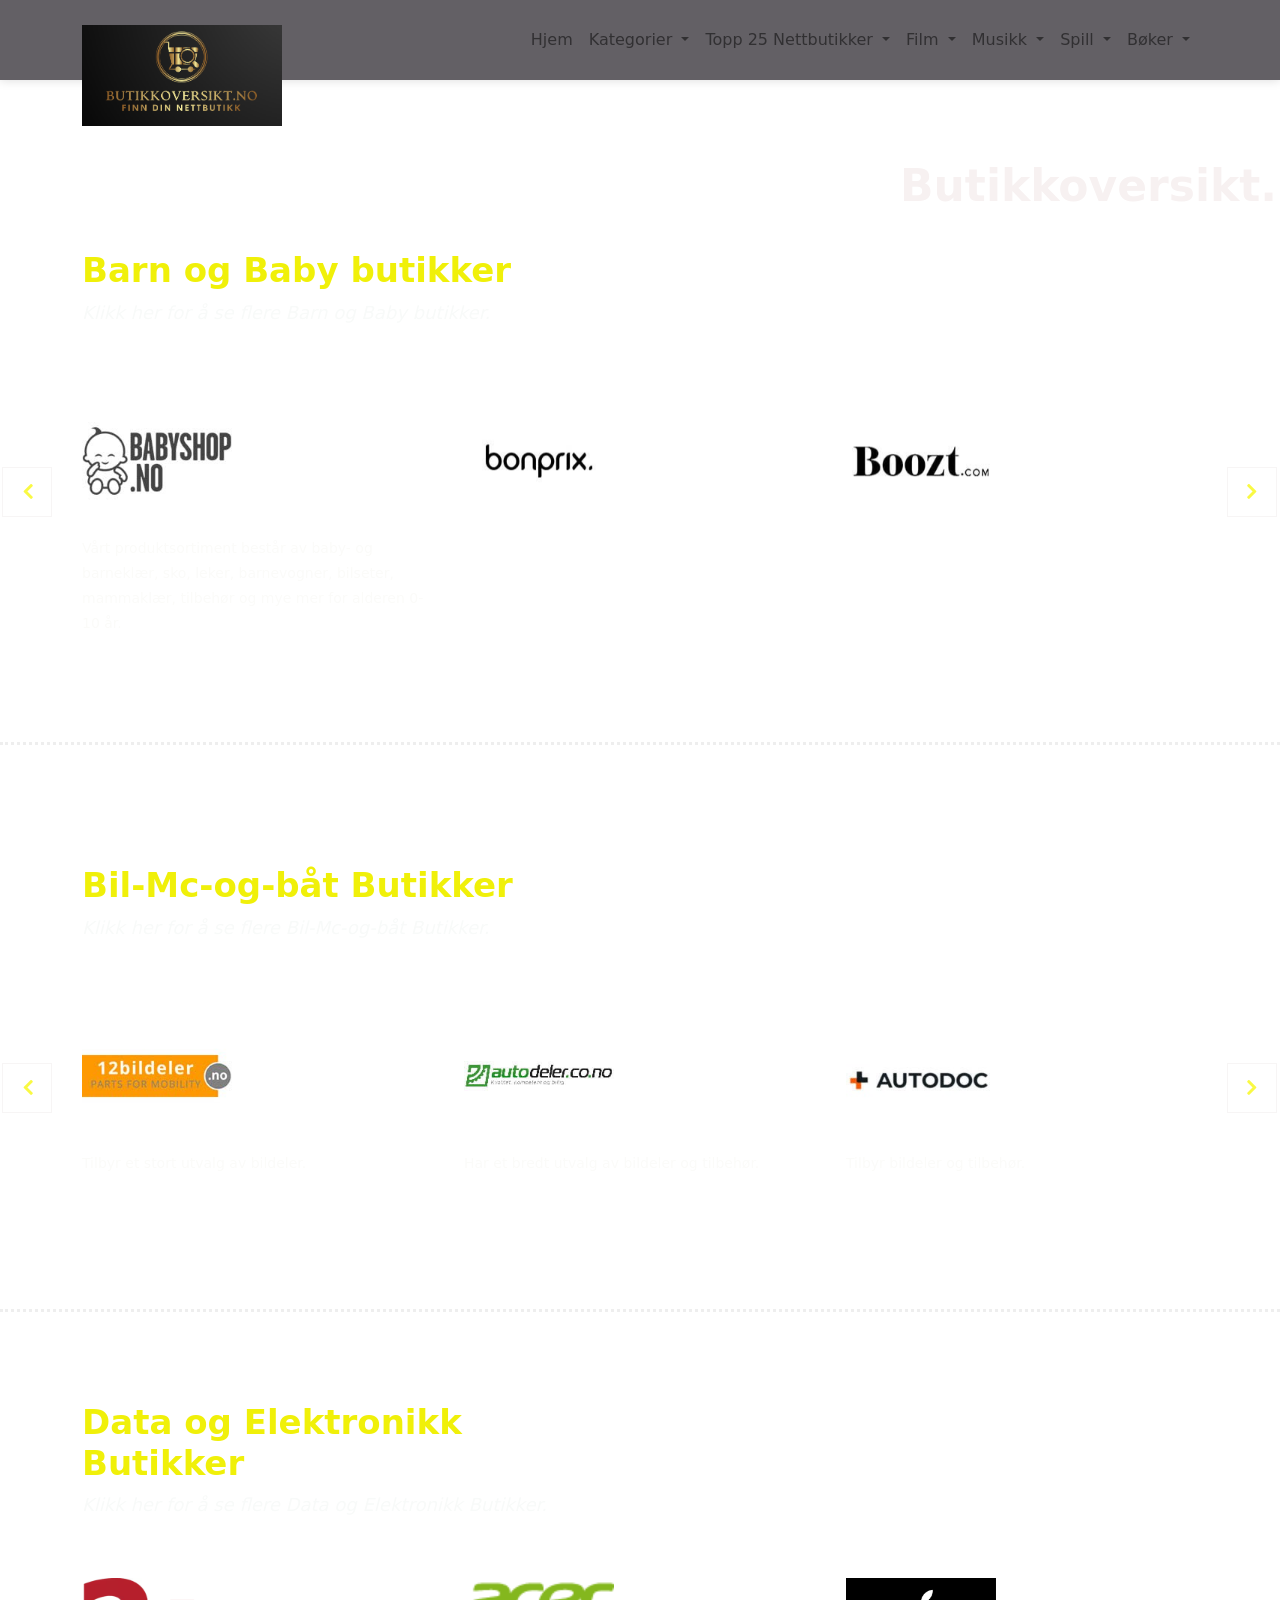
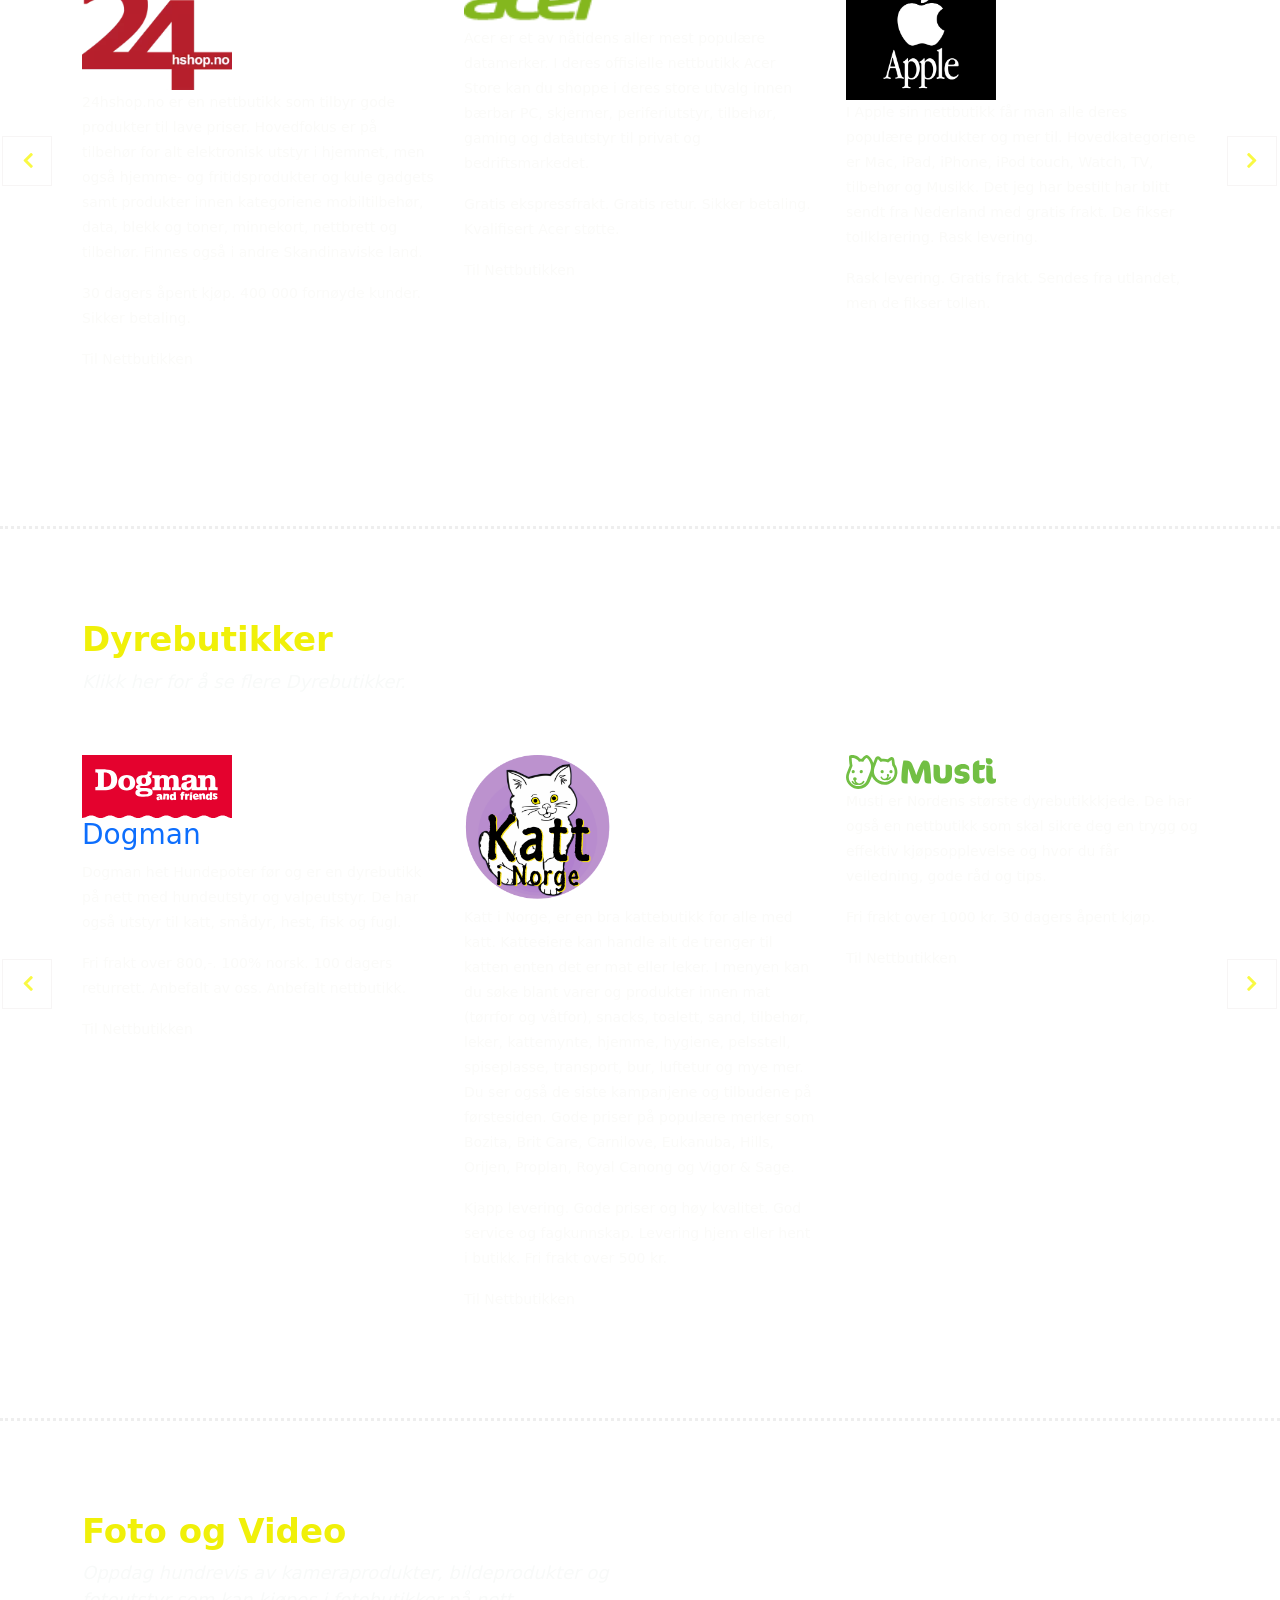
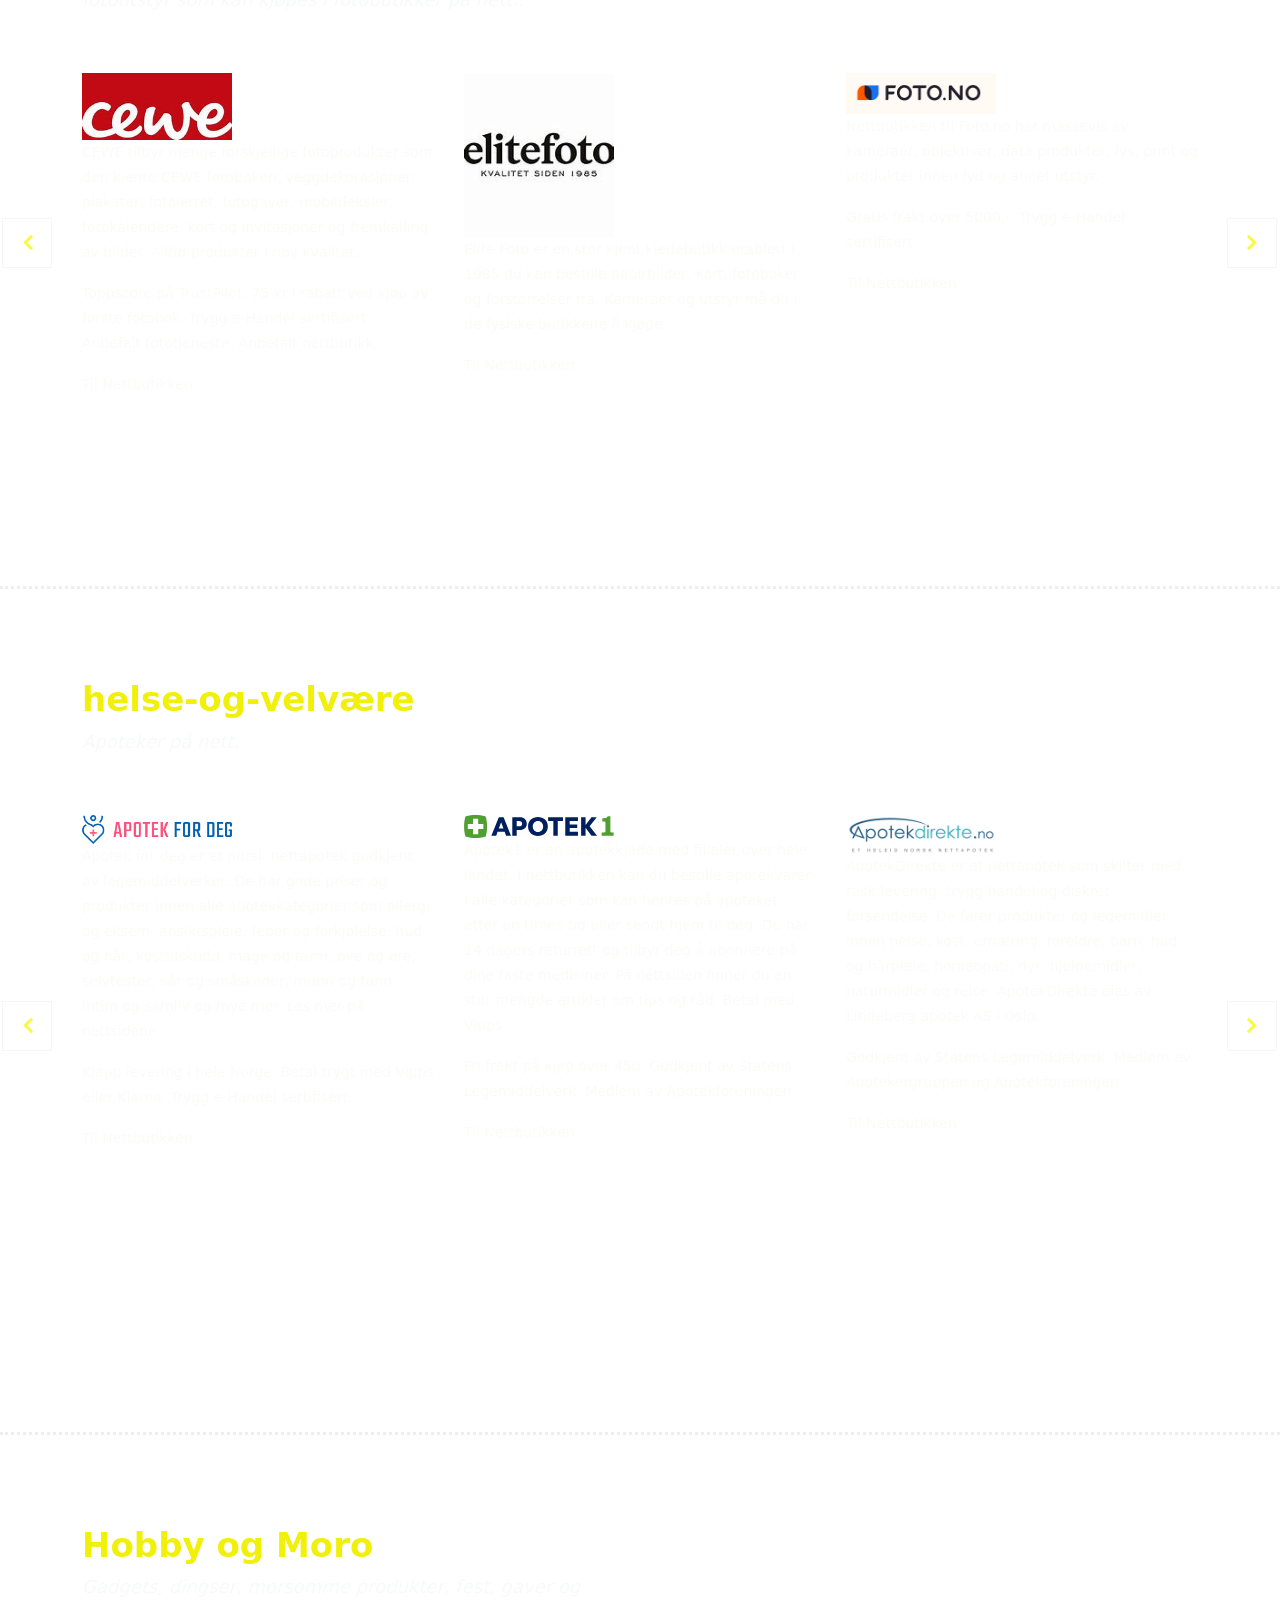
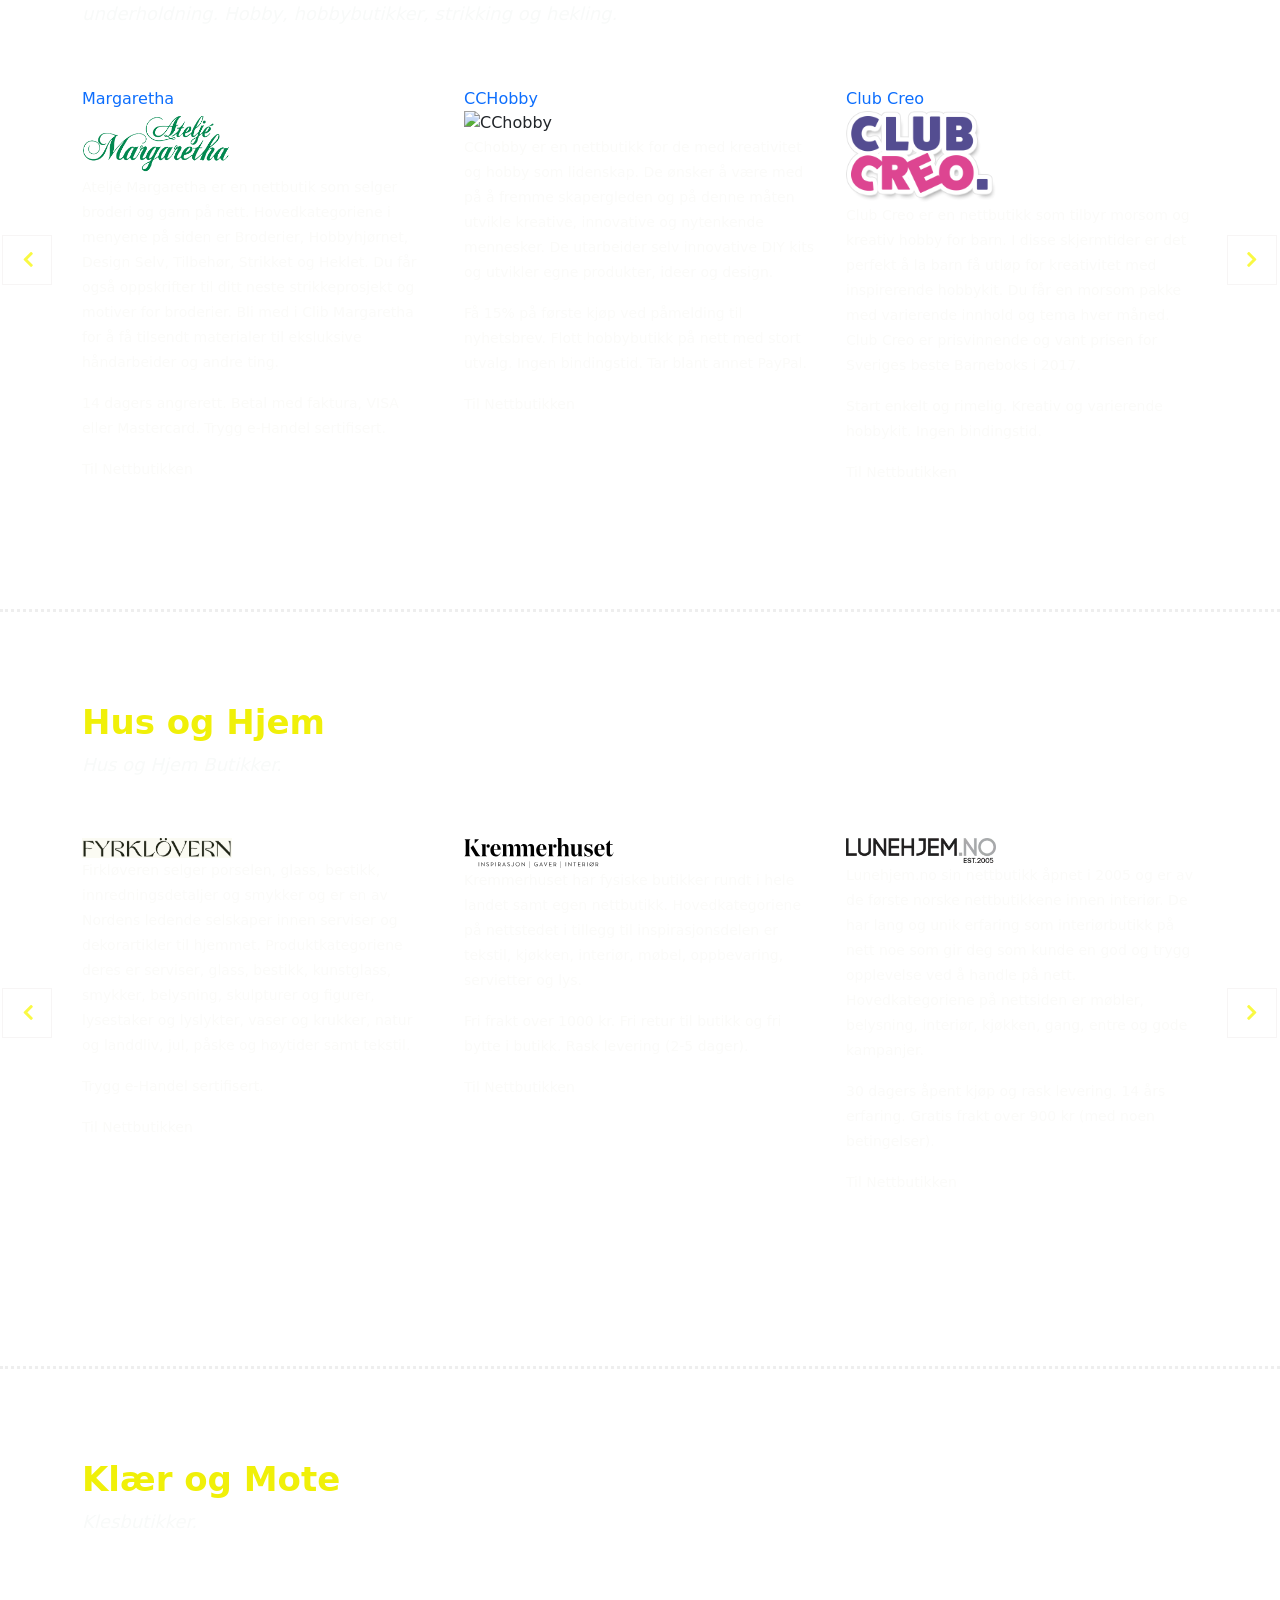
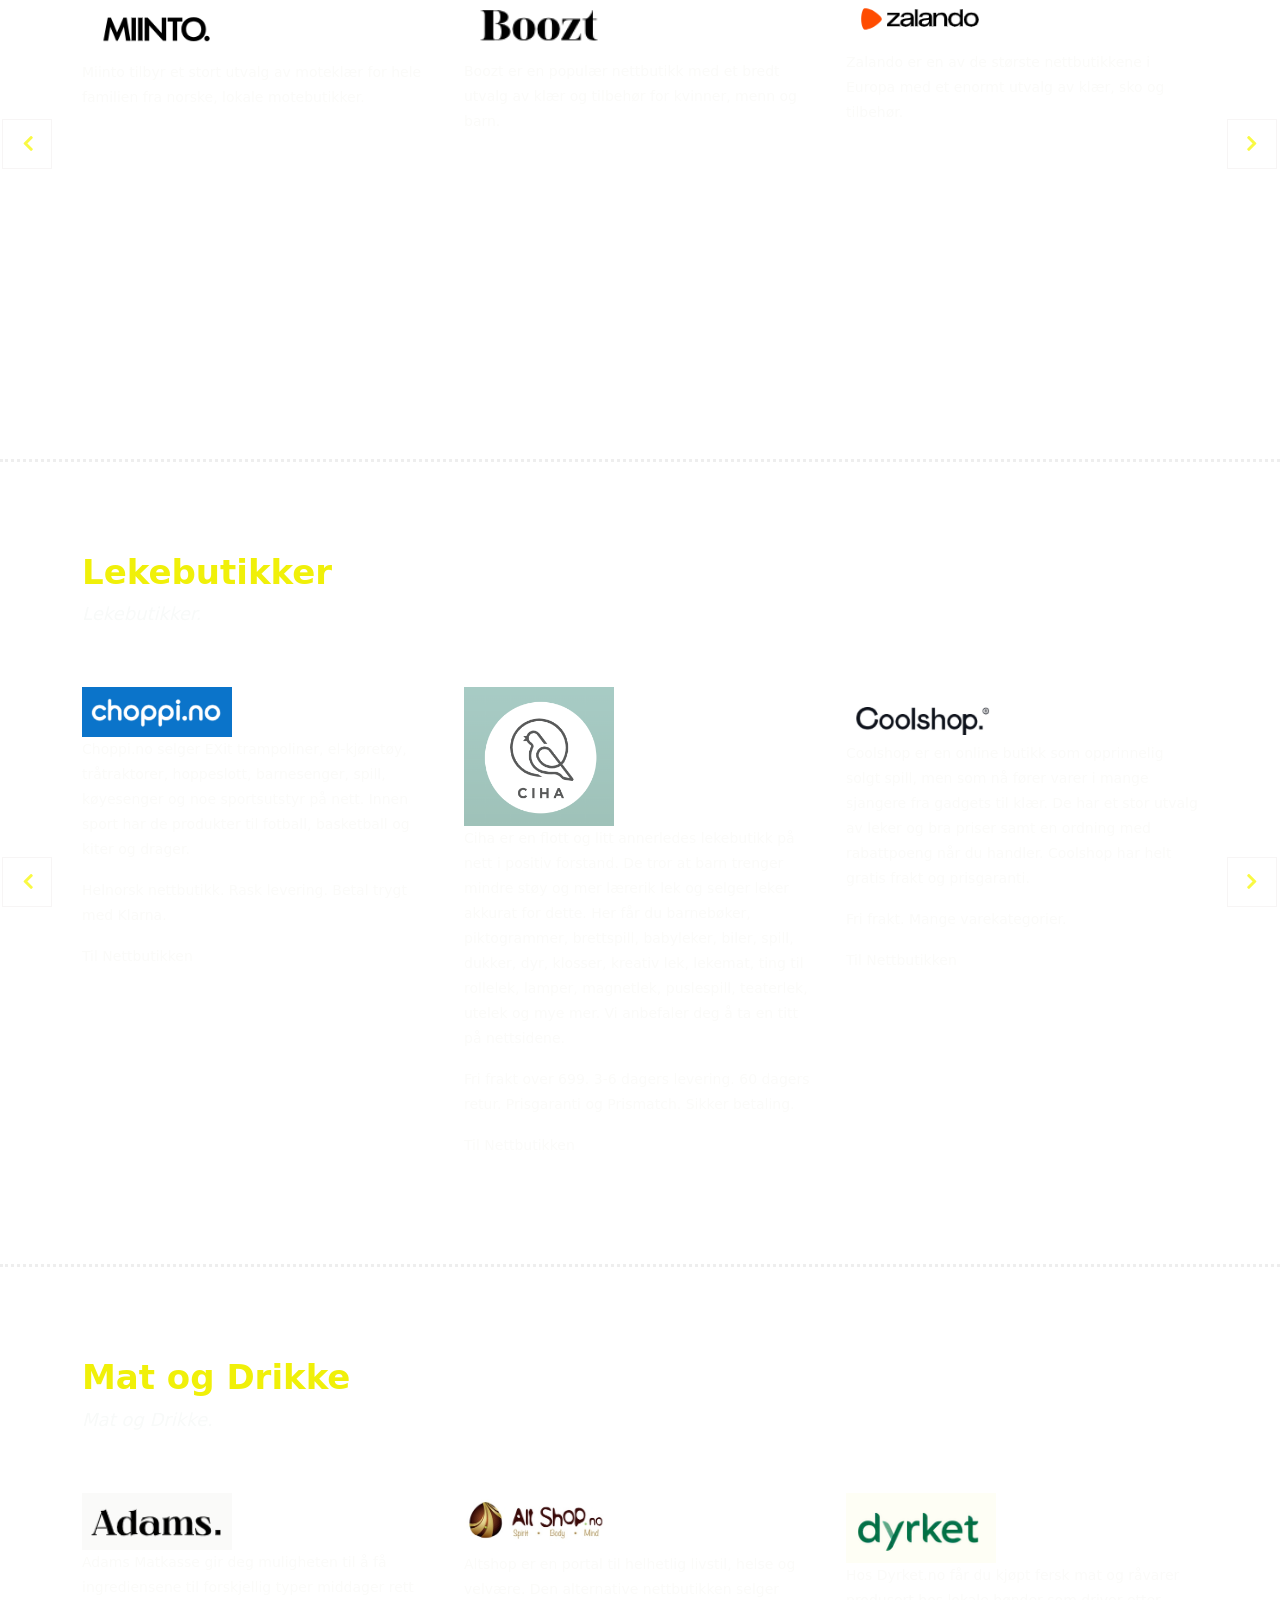
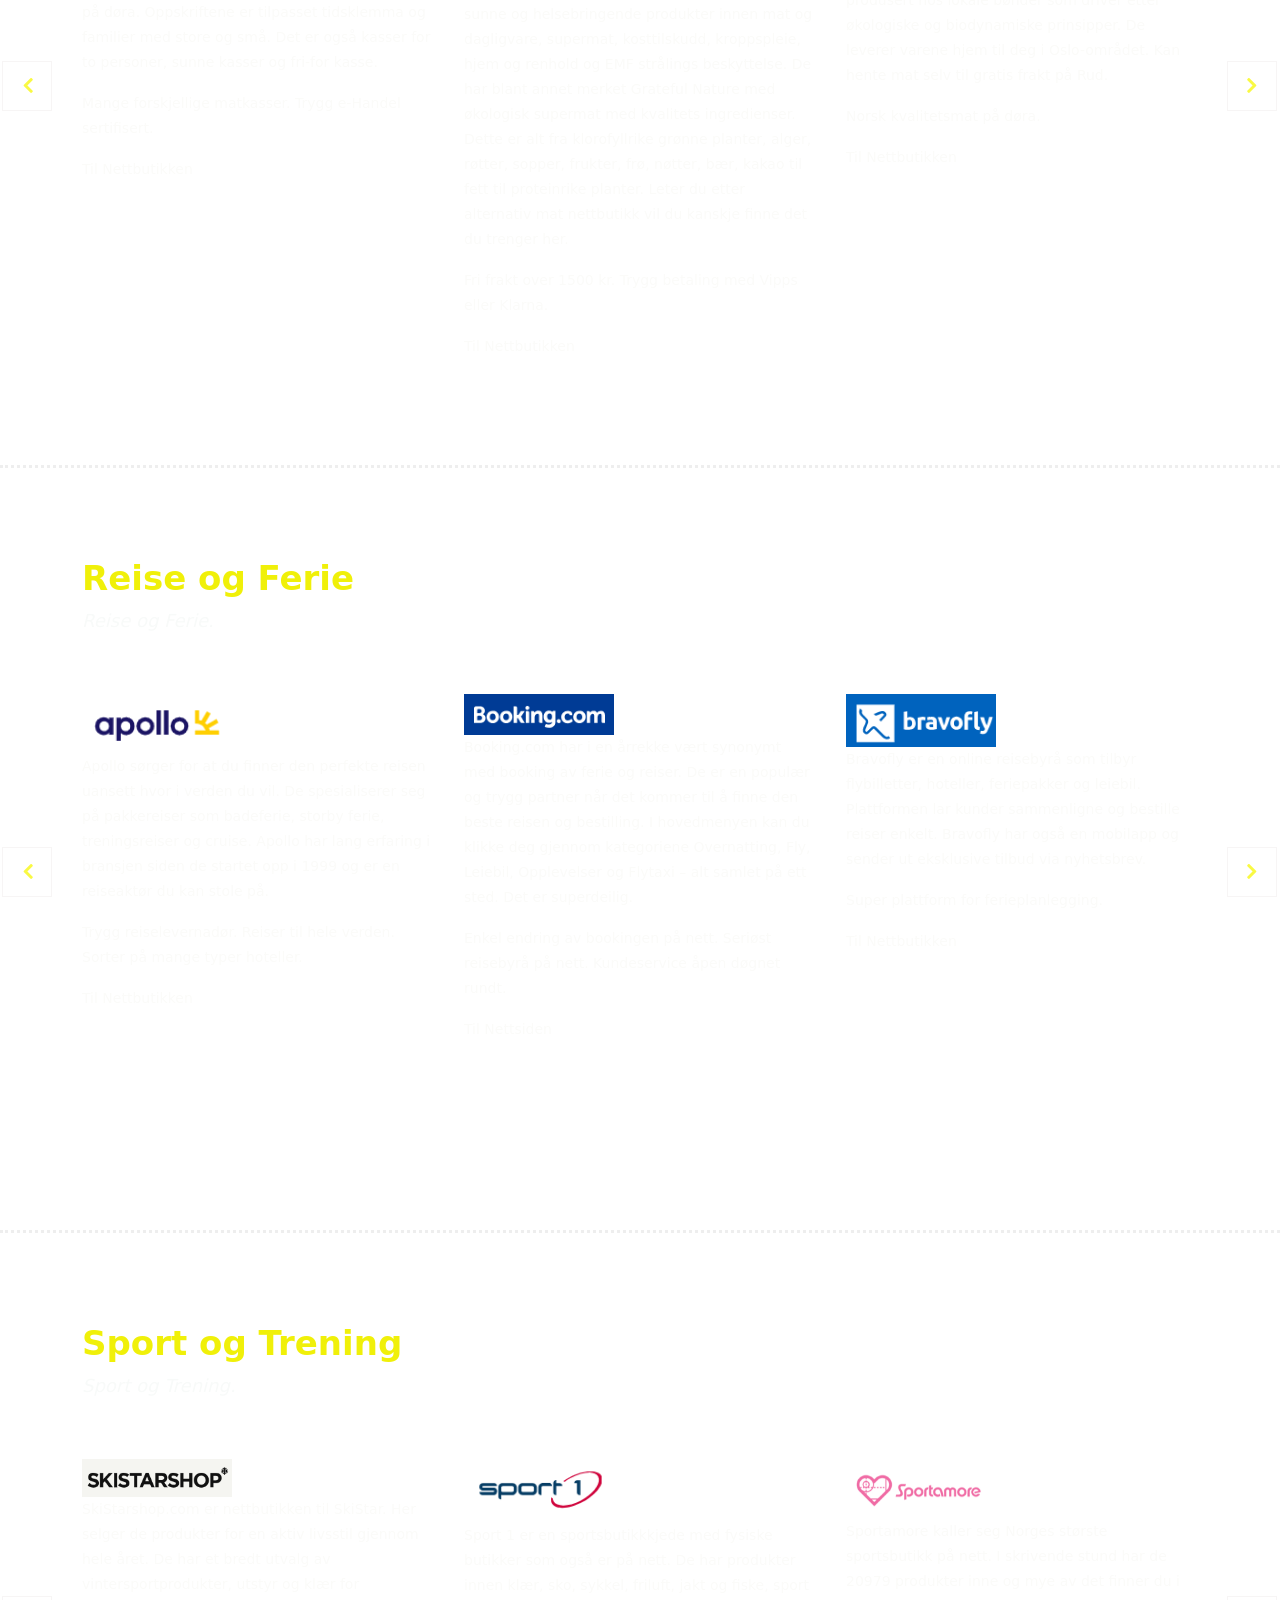
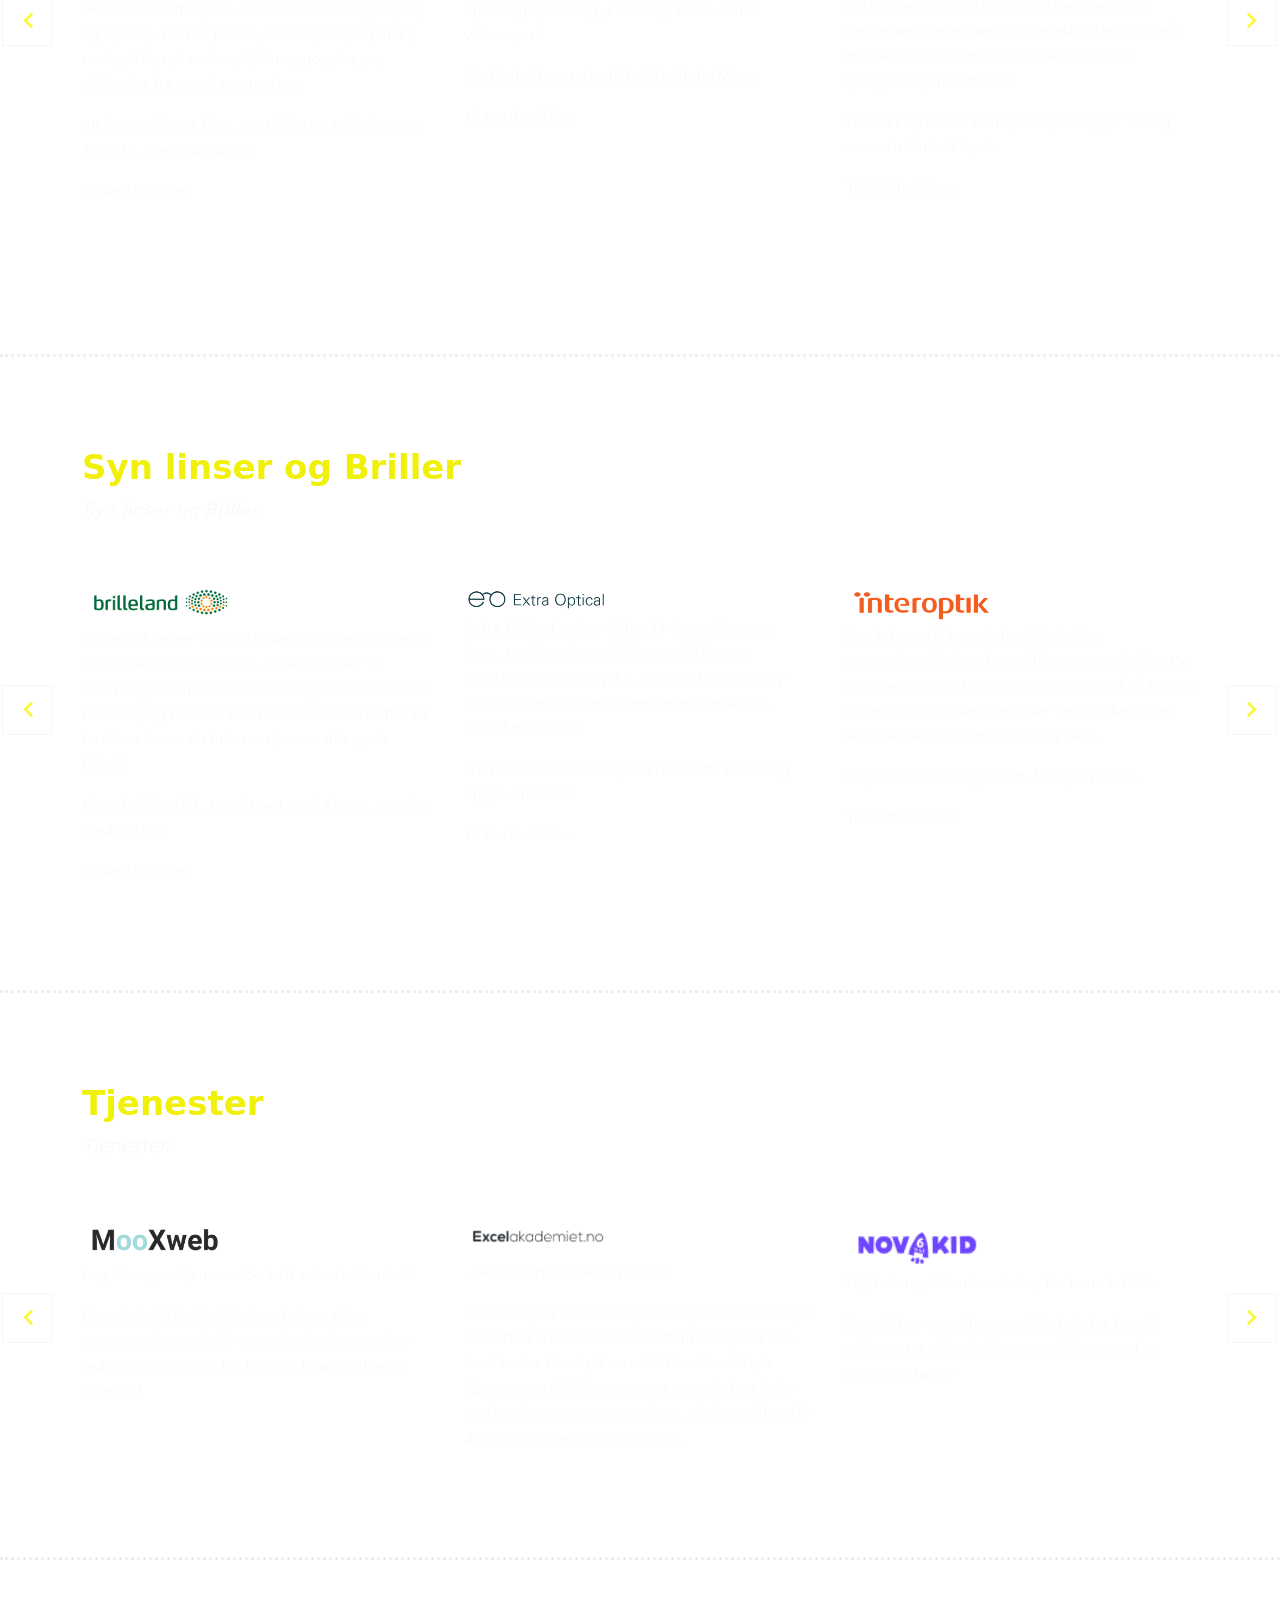
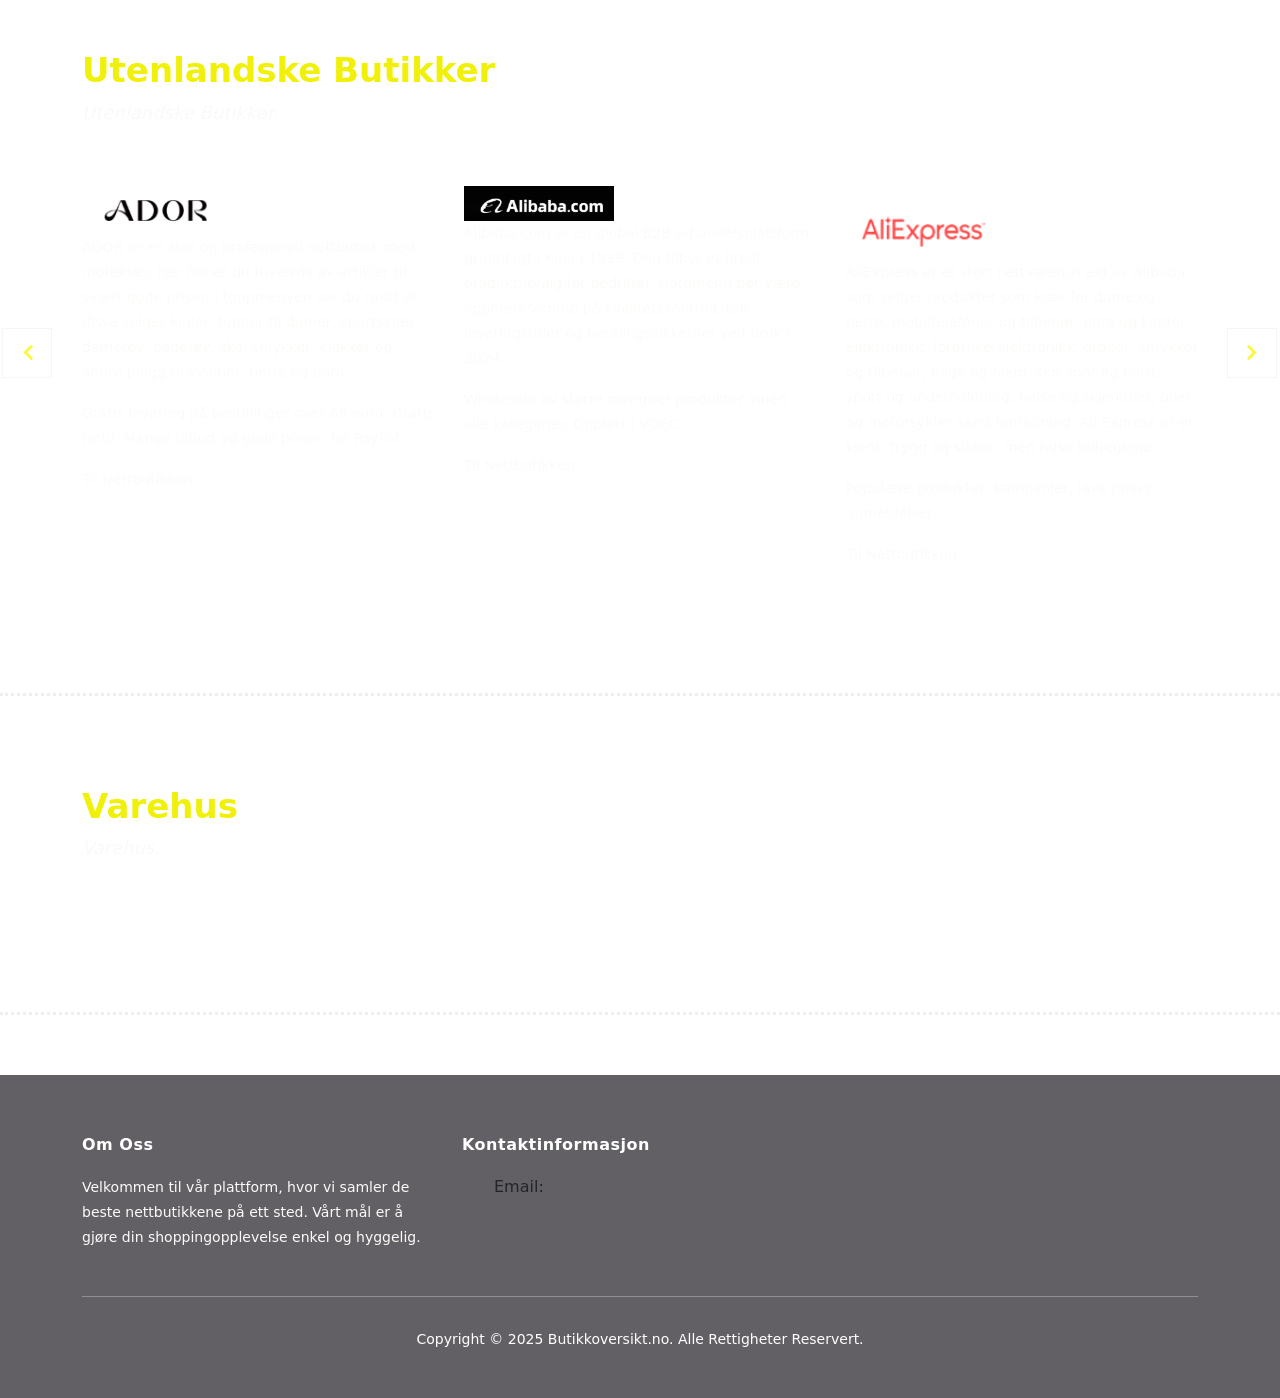
==== commit 7d1f2399: "Add files via upload" ====
--- a/index.html
+++ b/index.html
@@ -20,27 +20,42 @@
 
     <!-- Bootstrap CSS -->
     <link href="https://stackpath.bootstrapcdn.com/bootstrap/5.1.3/css/bootstrap.min.css" rel="stylesheet">
-    
+
     <!-- Owl Carousel CSS -->
     <link rel="stylesheet" href="https://cdnjs.cloudflare.com/ajax/libs/OwlCarousel2/2.3.4/assets/owl.carousel.min.css">
     <link rel="stylesheet"
         href="https://cdnjs.cloudflare.com/ajax/libs/OwlCarousel2/2.3.4/assets/owl.theme.default.min.css">
-    
+
     <!-- Din egen Owl Carousel CSS -->
     <link rel="stylesheet" href="path/to/your/owl-carousel.css">
     <style>
-    .custom-scroll {
-        max-height: 200px; /* Adjust the height as needed */
-        overflow-y: auto;
+        .custom-scroll {
+            max-height: 200px;
+            /* Adjust the height as needed */
+            overflow-y: auto;
+        }
+    
+        @media (max-width: 992px) {
+            .navbar-collapse {
+                position: absolute;
+                /* Change from fixed to absolute */
+                top: 50px;
+                /* Adjust this value to position it correctly under your button */
+                width: 100%;
+                background-color: #fff;
+                /* Endre bakgrunnsfarge etter behov */
+            }
+        }
+             .custom-h2 {
+        position: absolute; /* Change to absolute positioning */
+        top: 0px; /* Adjust this value to move it vertically */
+        left: 700px; /* Adjust this value to move it horizontally */
+        font-size: 44px; /* Adjust the font size as needed */
+        color: #f7f1f1; /* Change the color as needed */
+        font-weight: bold; /* Adjust the font weight as needed */
+        text-align: center; /* Change the text alignment as needed */
+        /* Add any other styles you want */
     }
-    @media (max-width: 992px) {
-    .navbar-collapse {
-        position: fixed;
-        bottom: 0;
-        width: 100%;
-        background-color: #fff; /* Endre bakgrunnsfarge etter behov */
-    }
-}
     </style>
 
 </head>
@@ -88,225 +103,181 @@
     </div>
     <!-- ***** Preloader End ***** -->
     <!-- ***** Header Area Start ***** -->
-<header class="header-area header-sticky">
-    <div class="container">
-        <div class="row">
-            <div class="col-12">
-                <nav class="navbar navbar-expand-lg navbar-light">
-                    <!-- ***** Logo Start ***** -->
-                    <a href="index.html" class="navbar-brand logo">
-                        <img src="assets/images/butikkoversikt_logo.png" alt="Butikkoversikt.no">
-                    </a>
-                    <!-- ***** Logo End ***** -->
-                    <!-- ***** Menu Trigger Start ***** -->
-                    <button class="navbar-toggler" type="button" data-toggle="collapse" data-target="#navbarResponsive"
-                        aria-controls="navbarResponsive" aria-expanded="false" aria-label="Toggle navigation">
-                        <span class="navbar-toggler-icon"></span>
-                    </button>
-                    <!-- ***** Menu Trigger End ***** -->
-                    <div class="collapse navbar-collapse" id="navbarResponsive">
-                        <ul class="navbar-nav ml-auto">
-                            <li class="nav-item">
-                                <a class="nav-link" href="index.html">Hjem</a>
-                            </li>                            
+    <header class="header-area header-sticky">
+        <div class="container">
+            <div class="row">
+                <div class="col-12">
+                    <nav class="navbar navbar-expand-lg navbar-light">
+                        <!-- ***** Logo Start ***** -->
+                        <div class="header-content">
+                            <p class="custom-p">Vi har samlet de beste nettbutikkene på ett sted. Her finner du nettbutikker innen
+                                alle
+                                kategorier.</p>
+                            <a href="index.html" class="navbar-brand logo">
+                                <img src="assets/images/butikkoversikt_logo.png" alt="Butikkoversikt.no">
+                            </a>
+                        </div>
+                        <!-- ***** Logo End ***** -->
+                        <!-- ***** Menu Trigger Start ***** -->
+                        <button class="navbar-toggler" type="button" data-toggle="collapse"
+                            data-target="#navbarResponsive" aria-controls="navbarResponsive" aria-expanded="false"
+                            aria-label="Toggle navigation">
+                            <span class="navbar-toggler-icon"></span>
+                        </button>
+                        <!-- ***** Menu Trigger End ***** -->
+                        <div class="collapse navbar-collapse" id="navbarResponsive">
+                            <ul class="navbar-nav ml-auto">
+                                <li class="nav-item">
+                                    <a class="nav-link" href="index.html">Hjem</a>
+                                </li>
                                 <li class="nav-item dropdown">
-                                <a class="nav-link dropdown-toggle" href="#" id="navbarDropdownKategorier" role="button"
-                                    data-toggle="dropdown" aria-haspopup="true" aria-expanded="false">
-                                    Kategorier
-                                </a>
-                                <div class="dropdown-menu custom-scroll" aria-labelledby="navbarDropdownKategorier">
-                                    <a class="dropdown-item" href="barn-og-baby.html">Baby og Barn</a>
-                                    <a class="dropdown-item" href="bil-mc-og-båt.html">Bil, MC og Båt</a>
-                                    <a class="dropdown-item" href="data-og-elektronikk.html">Data og Elektronikk</a>
-                                    <a class="dropdown-item" href="dyrebutikker.html">Dyrebutikker</a>
-                                    <a class="dropdown-item" href="foto-og-video.html">Foto og Video</a>
-                                    <a class="dropdown-item" href="helse-og-velvære.html">Helse og Velvære</a>
-                                    <a class="dropdown-item" href="hobby-og-moro.html">Hobby og Moro</a>
-                                    <a class="dropdown-item" href="hus-og-hjem.html">Hus og hjem</a>
-                                    <a class="dropdown-item" href="klær-og-mote.html">Klær og Mote</a>
-                                    <a class="dropdown-item" href="lekebutikker.html">Lekebutikker</a>
-                                    <a class="dropdown-item" href="mat-og-drikke.html">Mat og Drikke</a>
-                                    <a class="dropdown-item" href="reise-og-ferie.html">Reise og Ferie</a>
-                                    <a class="dropdown-item" href="sport-og-trening.html">Sport og Trening</a>
-                                    <a class="dropdown-item" href="syn-linser-og-briller.html">Syn, Linser & Briller</a>
-                                    <a class="dropdown-item" href="tjenester.html">Tjenester</a>
-                                    <a class="dropdown-item" href="utenlandske-sender-til-norge.html">Utenlandske
-                                        (sender til Norge)</a>
-                                    <a class="dropdown-item" href="varehus.html">Varehus</a>
-                                    <a class="dropdown-item" href="voksen.html">Voksen (18+)</a>
-                                </div>
-                            </li>
-                            <li class="nav-item dropdown">
-                                <a class="nav-link dropdown-toggle" href="#" id="navbarDropdownTop25" role="button"
-                                    data-toggle="dropdown" aria-haspopup="true" aria-expanded="false">
-                                    Topp 25 Nettbutikker
-                                </a>
-                                <div class="dropdown-menu custom-scroll" aria-labelledby="navbarDropdownTop25">
-                                    <a class="dropdown-item" href="https://www.elkjop.no">Elkjøp</a>
-                                    <a class="dropdown-item" href="https://www.komplett.no">Komplett</a>
-                                    <a class="dropdown-item" href="https://www.oda.com">Oda</a>
-                                    <a class="dropdown-item" href="https://www.apple.com/no">Apple</a>
-                                    <a class="dropdown-item" href="https://www.zalando.no">Zalando</a>
-                                    <a class="dropdown-item" href="https://www.finn.no">Finn</a>
-                                    <a class="dropdown-item" href="https://www.amazon.com">Amazon</a>
-                                    <a class="dropdown-item" href="https://www.ebay.com">eBay</a>
-                                    <a class="dropdown-item" href="https://www.blivakker.no">Blivakker</a>
-                                    <a class="dropdown-item" href="https://www.fjellsport.no">Fjellsport</a>
-                                    <a class="dropdown-item" href="https://www.jollyroom.no">Jollyroom</a>
-                                    <a class="dropdown-item" href="https://www.getinspired.no">Get Inspired</a>
-                                    <a class="dropdown-item" href="https://www.ellos.no">Ellos</a>
-                                    <a class="dropdown-item" href="https://www.lyko.com">Lyko</a>
-                                    <a class="dropdown-item" href="https://www.farmasiet.no">Farmasiet</a>
-                                    <a class="dropdown-item" href="https://www.proshop.no">Proshop</a>
-                                    <a class="dropdown-item" href="https://www.bikeshop.no">Bikeshop</a>
-                                    <a class="dropdown-item" href="https://www.adlibris.com">Adlibris</a>
-                                    <a class="dropdown-item" href="https://www.milrab.no">Milrab</a>
-                                    <a class="dropdown-item" href="https://www.blush.no">Blush</a>
-                                    <a class="dropdown-item" href="https://www.nordicnest.no">Nordic Nest</a>
-                                    <a class="dropdown-item" href="https://www.fotoknudsen.no">FotoKnudsen</a>
-                                    <a class="dropdown-item" href="https://www.garnius.no">Garnius</a>
-                                    <a class="dropdown-item" href="https://www.bokklubben.no">Bokklubben</a>
-                                    <a class="dropdown-item" href="https://www.multicom.no">Multicom</a>
-                                </div>
-                            </li>
-                            <li class="nav-item dropdown">
-                                <a class="nav-link dropdown-toggle" href="#" id="navbarDropdownFilm" role="button"
-                                    data-toggle="dropdown" aria-haspopup="true" aria-expanded="false">
-                                    Film
-                                </a>
-                                <div class="dropdown-menu custom-scroll" aria-labelledby="navbarDropdownFilm">
-                                    <a class="dropdown-item"
-                                        href="https://www.nrk.no/anmeldelser/nrk-anmelder-film-og-serier-1.15822234">filmpolitiet</a>
-                                    <a class="dropdown-item" href="https://www.reddit.com/r/movies">Reddit Movies</a>
-                                    <a class="dropdown-item" href="https://www.imdb.com/boards/">IMDb Boards</a>
-                                    <a class="dropdown-item"
-                                        href="https://www.avforums.com/categories/movies-tv-shows-blu-ray-music.516/">AVForums
-                                        Movies & TV Shows</a>
-                                </div>
-                            </li>
-                            <li class="nav-item dropdown">
-                                <a class="nav-link dropdown-toggle" href="#" id="navbarDropdownSpill" role="button"
-                                    data-toggle="dropdown" aria-haspopup="true" aria-expanded="false">
-                                    Spill
-                                </a>
-                                <div class="dropdown-menu custom-scroll" aria-labelledby="navbarDropdownSpill">
-                                    <a class="dropdown-item" href="https://www.gamer.no">Gamer</a>
-                                    <a class="dropdown-item" href="https://www.gamereactor.no">Gamereactor</a>
-                                    <a class="dropdown-item" href="https://www.reddit.com/r/gaming">Reddit Gaming</a>
-                                    <a class="dropdown-item" href="https://www.neogaf.com">NeoGAF</a>
-                                    <a class="dropdown-item" href="https://www.resetera.com">ResetEra</a>
-                                    <a class="dropdown-item" href="https://www.gamespot.com/forums/">GameSpot Forums</a>
-                                    <a class="dropdown-item" href="https://www.ign.com/boards/">IGN Boards</a>
-                                </div>
-                            </li>
-                        </ul>
-                    </div>
-                </nav>
+                                    <a class="nav-link dropdown-toggle" href="#" id="navbarDropdownKategorier"
+                                        role="button" data-toggle="dropdown" aria-haspopup="true" aria-expanded="false">
+                                        Kategorier
+                                    </a>
+                                    <div class="dropdown-menu custom-scroll" aria-labelledby="navbarDropdownKategorier">
+                                        <a class="dropdown-item" href="barn-og-baby.html">Baby og Barn</a>
+                                        <a class="dropdown-item" href="bil-mc-og-båt.html">Bil, MC og Båt</a>
+                                        <a class="dropdown-item" href="data-og-elektronikk.html">Data og Elektronikk</a>
+                                        <a class="dropdown-item" href="dyrebutikker.html">Dyrebutikker</a>
+                                        <a class="dropdown-item" href="foto-og-video.html">Foto og Video</a>
+                                        <a class="dropdown-item" href="helse-og-velvære.html">Helse og Velvære</a>
+                                        <a class="dropdown-item" href="hobby-og-moro.html">Hobby og Moro</a>
+                                        <a class="dropdown-item" href="hus-og-hjem.html">Hus og hjem</a>
+                                        <a class="dropdown-item" href="klær-og-mote.html">Klær og Mote</a>
+                                        <a class="dropdown-item" href="lekebutikker.html">Lekebutikker</a>
+                                        <a class="dropdown-item" href="mat-og-drikke.html">Mat og Drikke</a>
+                                        <a class="dropdown-item" href="reise-og-ferie.html">Reise og Ferie</a>
+                                        <a class="dropdown-item" href="sport-og-trening.html">Sport og Trening</a>
+                                        <a class="dropdown-item" href="syn-linser-og-briller.html">Syn, Linser &
+                                            Briller</a>
+                                        <a class="dropdown-item" href="tjenester.html">Tjenester</a>
+                                        <a class="dropdown-item" href="utenlandske-sender-til-norge.html">Utenlandske
+                                            (sender til Norge)</a>
+                                        <a class="dropdown-item" href="varehus.html">Varehus</a>
+                                        <a class="dropdown-item" href="voksen.html">Voksen (18+)</a>
+                                    </div>
+                                </li>
+                                <li class="nav-item dropdown">
+                                    <a class="nav-link dropdown-toggle" href="#" id="navbarDropdownTop25" role="button"
+                                        data-toggle="dropdown" aria-haspopup="true" aria-expanded="false">
+                                        Topp 25 Nettbutikker
+                                    </a>
+                                    <div class="dropdown-menu custom-scroll" aria-labelledby="navbarDropdownTop25">
+                                        <a class="dropdown-item" href="https://www.elkjop.no">Elkjøp</a>
+                                        <a class="dropdown-item" href="https://www.komplett.no">Komplett</a>
+                                        <a class="dropdown-item" href="https://www.oda.com">Oda</a>
+                                        <a class="dropdown-item" href="https://www.apple.com/no">Apple</a>
+                                        <a class="dropdown-item" href="https://www.zalando.no">Zalando</a>
+                                        <a class="dropdown-item" href="https://www.finn.no">Finn</a>
+                                        <a class="dropdown-item" href="https://www.amazon.com">Amazon</a>
+                                        <a class="dropdown-item" href="https://www.ebay.com">eBay</a>
+                                        <a class="dropdown-item" href="https://www.blivakker.no">Blivakker</a>
+                                        <a class="dropdown-item" href="https://www.fjellsport.no">Fjellsport</a>
+                                        <a class="dropdown-item" href="https://www.jollyroom.no">Jollyroom</a>
+                                        <a class="dropdown-item" href="https://www.getinspired.no">Get Inspired</a>
+                                        <a class="dropdown-item" href="https://www.ellos.no">Ellos</a>
+                                        <a class="dropdown-item" href="https://www.lyko.com">Lyko</a>
+                                        <a class="dropdown-item" href="https://www.farmasiet.no">Farmasiet</a>
+                                        <a class="dropdown-item" href="https://www.proshop.no">Proshop</a>
+                                        <a class="dropdown-item" href="https://www.bikeshop.no">Bikeshop</a>
+                                        <a class="dropdown-item" href="https://www.adlibris.com">Adlibris</a>
+                                        <a class="dropdown-item" href="https://www.milrab.no">Milrab</a>
+                                        <a class="dropdown-item" href="https://www.blush.no">Blush</a>
+                                        <a class="dropdown-item" href="https://www.nordicnest.no">Nordic Nest</a>
+                                        <a class="dropdown-item" href="https://www.fotoknudsen.no">FotoKnudsen</a>
+                                        <a class="dropdown-item" href="https://www.garnius.no">Garnius</a>
+                                        <a class="dropdown-item" href="https://www.bokklubben.no">Bokklubben</a>
+                                        <a class="dropdown-item" href="https://www.multicom.no">Multicom</a>
+                                    </div>
+                                </li>
+                                <li class="nav-item dropdown">
+                                    <a class="nav-link dropdown-toggle" href="#" id="navbarDropdownFilm" role="button" data-toggle="dropdown"
+                                        aria-haspopup="true" aria-expanded="false">
+                                        Film
+                                    </a>
+                                    <div class="dropdown-menu custom-scroll" aria-labelledby="navbarDropdownFilm">
+                                        <a class="dropdown-item"
+                                            href="https://www.nrk.no/anmeldelser/nrk-anmelder-film-og-serier-1.15822234">Filmpolitiet</a>
+                                        <a class="dropdown-item" href="https://www.reddit.com/r/movies">Reddit Movies</a>
+                                        <a class="dropdown-item" href="https://www.imdb.com/boards/">IMDb Boards</a>
+                                        <a class="dropdown-item" href="https://www.avforums.com/categories/movies-tv-shows-blu-ray-music.516/">AVForums
+                                            Movies & TV Shows</a>
+                                        <a class="dropdown-item" href="https://filmforum.org/">Film Forum</a>
+                                        <a class="dropdown-item" href="https://www.moviesunlimited.com/">Movies Unlimited</a>
+                                        <a class="dropdown-item" href="https://www.dvdempire.com/">DVD Empire</a>
+                                        <a class="dropdown-item" href="https://www.barnesandnoble.com/b/movies-tv/_/N-rbjZ8qh">Barnes & Noble Movies &
+                                            TV</a>
+                                        <a class="dropdown-item" href="https://www.amazon.com/Film-Encyclopedia-7th-Complete-Industry/dp/0062026151">The
+                                            Film Encyclopedia</a>
+                                        <a class="dropdown-item" href="https://archive.org/details/filmencyclopedia0000katz">Internet Archive - The Film
+                                            Encyclopedia</a>
+                                    </div>
+                                </li>
+                                <li class="nav-item dropdown">
+                                    <a class="nav-link dropdown-toggle" href="#" id="navbarDropdownMusikk" role="button"
+                                        data-toggle="dropdown" aria-haspopup="true" aria-expanded="false">
+                                        Musikk
+                                    </a>
+                                    <div class="dropdown-menu custom-scroll" aria-labelledby="navbarDropdownMusikk">
+                                        <a class="dropdown-item" href="https://www.reddit.com/r/music">Reddit Music</a>
+                                        <a class="dropdown-item" href="https://www.last.fm">Last.fm</a>
+                                        <a class="dropdown-item" href="https://www.allmusic.com">AllMusic</a>
+                                        <a class="dropdown-item" href="https://www.billboard.com">Billboard</a>
+                                        <a class="dropdown-item" href="https://www.rollingstone.com">Rolling Stone</a>
+                                        <a class="dropdown-item" href="https://www.nme.com">NME</a>
+                                        <a class="dropdown-item" href="https://www.stereogum.com">Stereogum</a>
+                                        <a class="dropdown-item" href="https://www.pitchfork.com">Pitchfork</a>
+                                    </div>
+                                <li class="nav-item dropdown">
+                                    <a class="nav-link dropdown-toggle" href="#" id="navbarDropdownSpill" role="button" data-toggle="dropdown"
+                                        aria-haspopup="true" aria-expanded="false">
+                                        Spill
+                                    </a>
+                                    <div class="dropdown-menu custom-scroll" aria-labelledby="navbarDropdownSpill">
+                                        <a class="dropdown-item" href="https://www.gamer.no">Gamer</a>
+                                        <a class="dropdown-item" href="https://www.gamereactor.no">Gamereactor</a>
+                                        <a class="dropdown-item" href="https://www.reddit.com/r/gaming">Reddit Gaming</a>
+                                        <a class="dropdown-item" href="https://www.neogaf.com">NeoGAF</a>
+                                        <a class="dropdown-item" href="https://www.resetera.com">ResetEra</a>
+                                        <a class="dropdown-item" href="https://www.gamespot.com/forums/">GameSpot Forums</a>
+                                        <a class="dropdown-item" href="https://www.ign.com/boards/">IGN Boards</a>
+                                        <a class="dropdown-item" href="https://www.metacritic.com/game">Metacritic Games</a>
+                                        <a class="dropdown-item" href="https://www.polygon.com/gaming">Polygon Gaming</a>
+                                        <a class="dropdown-item" href="https://www.kotaku.com">Kotaku</a>
+                                    </div>
+                                </li>
+                                <li class="nav-item dropdown">
+                                    <a class="nav-link dropdown-toggle" href="#" id="navbarDropdownBøker" role="button"
+                                        data-toggle="dropdown" aria-haspopup="true" aria-expanded="false">
+                                        Bøker
+                                    </a>
+                                    <div class="dropdown-menu custom-scroll" aria-labelledby="navbarDropdownBøker">
+                                        <a class="dropdown-item" href="https://www.goodreads.com">Goodreads</a>
+                                        <a class="dropdown-item" href="https://www.librarything.com">LibraryThing</a>
+                                        <a class="dropdown-item" href="https://www.bookcrossing.com">BookCrossing</a>
+                                        <a class="dropdown-item" href="https://www.shelfari.com">Shelfari</a>
+                                        <a class="dropdown-item" href="https://www.barnesandnoble.com/b/books/_/N-29Z8q8">Barnes & Noble Books</a>
+                                        <a class="dropdown-item" href="https://www.booksamillion.com">Books-A-Million</a>
+                                        <a class="dropdown-item" href="https://www.indiebound.org">IndieBound</a>
+                                    </div>
+                            </ul>
+                        </div>
+                    </nav>
+                </div>
             </div>
         </div>
-    </div>
-</header>
-<!-- ***** Header Area End ***** -->
+    </header>
+    <!-- ***** Header Area End ***** -->
     <!-- ***** Main Banner Area Start ***** -->
-    <div class="main-banner" id="top">
+    <div class="main-banner">
         <div class="container-fluid">
             <div class="row">
-                <div class="col-lg-6 col-md-12">
-                    <div class="left-content">
-                        <div class="thumb">
+                <div class="col-lg-6 col-md-12 left-content">
+                    <div class="thumb">
+                        <div class="inner-content">
                             <div class="inner-content">
-                                <a href="index.html" class="logo">
-                                    <img src="assets/images/butikkoversikt_logo.png" alt="Butikkoversikt.no">
-                                </a>
-                                <h4>Det vil komme mange flere butikker og andre nyttige sider du kan besøke fremover</h4>
-                                <span>Men ta en titt på det som allerede er her</span>
-                            </div>
-                        </div>
-                    </div>
-                </div>
-                <div class="col-lg-6 col-md-12">
-                    <div class="right-content">
-                        <div class="row">
-                            <div class="col-lg-6 col-md-6 col-sm-12">
-                                <div class="right-first-image">
-                                    <div class="thumb">
-                                        <div class="inner-content">
-                                            <h4>Data og Elektronikk</h4>
-                                            <span>Best Products for Electronics</span>
-                                        </div>
-                                        <div class="hover-content">
-                                            <div class="inner">
-                                                <h4>Data og Elektronikk</h4>
-                                                <p>Lorem ipsum dolor sit amet, conservisii ctetur adipiscing elit incid.</p>
-                                                <div class="main-border-button">
-                                                    <a href="data-og-elektronikk.html">Discover More</a>
-                                                </div>
-                                            </div>
-                                        </div>
-                                        <img src="assets/images/data-og-elektronikk/data-og-elektronikk_1.jpg">
-                                    </div>
-                                </div>
-                            </div>
-                            <div class="col-lg-6 col-md-6 col-sm-12">
-                                <div class="right-first-image">
-                                    <div class="thumb">
-                                        <div class="inner-content">
-                                            <h4>Klær og Mote</h4>
-                                            <span>Best Clothes For Men</span>
-                                        </div>
-                                        <div class="hover-content">
-                                            <div class="inner">
-                                                <h4>Klær og Mote</h4>
-                                                <p>Lorem ipsum dolor sit amet, conservisii ctetur adipiscing elit incid.</p>
-                                                <div class="main-border-button">
-                                                    <a href="klær-og-mote.html">Discover More</a>
-                                                </div>
-                                            </div>
-                                        </div>
-                                        <img src="assets/images/baner-right-image-02.jpg">
-                                    </div>
-                                </div>
-                            </div>
-                            <div class="col-lg-6 col-md-6 col-sm-12">
-                                <div class="right-first-image">
-                                    <div class="thumb">
-                                        <div class="inner-content">
-                                            <h4>Barn</h4>
-                                            <span>Best Clothes For Kids</span>
-                                        </div>
-                                        <div class="hover-content">
-                                            <div class="inner">
-                                                <h4>Barn</h4>
-                                                <p>Lorem ipsum dolor sit amet, conservisii ctetur adipiscing elit incid.</p>
-                                                <div class="main-border-button">
-                                                    <a href="barn-og-baby.html">Discover More</a>
-                                                </div>
-                                            </div>
-                                        </div>
-                                        <img src="assets/images/baner-right-image-03.jpg">
-                                    </div>
-                                </div>
-                            </div>
-                            <div class="col-lg-6 col-md-6 col-sm-12">
-                                <div class="right-first-image">
-                                    <div class="thumb">
-                                        <div class="inner-content">
-                                            <h4>Hus og Hjem</h4>
-                                            <span>Best Trend Accessories</span>
-                                        </div>
-                                        <div class="hover-content">
-                                            <div class="inner">
-                                                <h4>Hus og Hjem</h4>
-                                                <p>Lorem ipsum dolor sit amet, conservisii ctetur adipiscing elit incid.</p>
-                                                <div class="main-border-button">
-                                                    <a href="hus-og-hjem.html">Discover More</a>
-                                                </div>
-                                            </div>
-                                        </div>
-                                        <img src="assets/images/baner-right-image-04.jpg">
-                                    </div>
-                                </div>
-                            </div>
+                            <h2 class="custom-h2">Butikkoversikt.no</h2>
                         </div>
                     </div>
                 </div>
@@ -315,1212 +286,1422 @@
     </div>
     <!-- ***** Main Banner Area End ***** -->
 
-<!-- ***** Kids Area Starts ***** -->
-<section class="section" id="kids">
-    <div class="container">
-        <div class="row">
-            <div class="col-lg-6">
-                <div class="section-heading">
-                    <h2>Barn og Baby butikker</h2>
-                    <a href="barn-og-baby.html">
-                        <span>Klikk her for å se flere Barn og Baby butikker.</span>
-                    </a>
+    <!-- ***** Kids Area Starts ***** -->
+    <section class="section" id="kids">
+        <div class="container">
+            <div class="row">
+                <div class="col-lg-6">
+                    <div class="section-heading">
+                        <h2>Barn og Baby butikker</h2>
+                        <a href="barn-og-baby.html">
+                            <span>Klikk her for å se flere Barn og Baby butikker.</span>
+                        </a>
+                    </div>
                 </div>
             </div>
         </div>
-    </div>
-    <div class="container">
-        <div class="row">
-            <div class="col-lg-12">
-                <div class="kid-item-carousel">
-                    <div class="owl-kid-item owl-carousel">
-                        <div class="item">
-                            <div class="thumb">
-                                <a href="https://www.babyshop.no">
-                                    <img src="assets/images/barn-og-baby/babyshop_logo_200.jpg" alt="Babyshop" class="img-fluid">
-                                    <p>Vårt produktsortiment består av baby- og barneklær, sko, leker, barnevogner, bilseter, mammaklær, tilbehør og mye mer
-                                    for alderen 0-10 år.</p>
-                                </a>
+        <div class="container">
+            <div class="row">
+                <div class="col-lg-12">
+                    <div class="kid-item-carousel">
+                        <div class="owl-kid-item owl-carousel">
+                            <div class="item">
+                                <div class="thumb">
+                                    <a href="https://www.babyshop.no">
+                                        <img src="assets/images/barn-og-baby/babyshop_logo_200.jpg" alt="Babyshop"
+                                            class="img-fluid">
+                                        <p>Vårt produktsortiment består av baby- og barneklær, sko, leker, barnevogner,
+                                            bilseter, mammaklær, tilbehør og mye mer
+                                            for alderen 0-10 år.</p>
+                                    </a>
+                                </div>
+                            </div>
+                            <div class="item">
+                                <div class="thumb">
+                                    <a href="https://www.bonprix.no">
+                                        <img src="assets/images/barn-og-baby/bonprix_logo_200-1.jpg" alt="Bonprix"
+                                            class="img-fluid">
+                                    </a>
+                                </div>
+                            </div>
+                            <div class="item">
+                                <div class="thumb">
+                                    <a href="https://www.boozt.com">
+                                        <img src="assets/images/barn-og-baby/boozt_logo_200.jpg" alt="Boozt"
+                                            class="img-fluid">
+                                    </a>
+                                </div>
+                            </div>
+                            <div class="item">
+                                <div class="thumb">
+                                    <a href="https://www.booztlet.com">
+                                        <img src="assets/images/barn-og-baby/booztlet-logo-200x200.jpg" alt="Booztlet"
+                                            class="img-fluid">
+                                    </a>
+                                </div>
+                            </div>
+                            <div class="item">
+                                <div class="thumb">
+                                    <a href="https://www.cubus.com">
+                                        <img src="assets/images/barn-og-baby/cubus_logo_200.jpg" alt="Cubus"
+                                            class="img-fluid">
+                                    </a>
+                                </div>
+                            </div>
+                            <div class="item">
+                                <div class="thumb">
+                                    <a href="https://www.ellos.no">
+                                        <img src="assets/images/barn-og-baby/Ellos.png" alt="Ellos" class="img-fluid">
+                                    </a>
+                                </div>
+                            </div>
+                            <div class="item">
+                                <div class="thumb">
+                                    <a href="https://www.guttelus.no">
+                                        <img src="assets/images/barn-og-baby/guttelus-logo--200x201.jpg" alt="Guttelus"
+                                            class="img-fluid">
+                                    </a>
+                                </div>
+                            </div>
+                            <div class="item">
+                                <div class="thumb">
+                                    <a href="https://www.hm.com">
+                                        <img src="assets/images/barn-og-baby/hm_logo_200.jpg" alt="H&M"
+                                            class="img-fluid">
+                                    </a>
+                                </div>
+                            </div>
+                            <div class="item">
+                                <div class="thumb">
+                                    <a href="https://www.lilleba.no">
+                                        <img src="assets/images/barn-og-baby/lilleba-logo-nettbutikk-200x200.jpg"
+                                            alt="Lilleba" class="img-fluid">
+                                    </a>
+                                </div>
+                            </div>
+                            <div class="item">
+                                <div class="thumb">
+                                    <a href="https://www.lindex.com">
+                                        <img src="assets/images/barn-og-baby/lindex-logo-200.jpg" alt="Lindex"
+                                            class="img-fluid">
+                                    </a>
+                                </div>
+                            </div>
+                            <div class="item">
+                                <div class="thumb">
+                                    <a href="https://www.miinto.no">
+                                        <img src="assets/images/barn-og-baby/miinto_logo_300-200x200.jpg" alt="Miinto"
+                                            class="img-fluid">
+                                    </a>
+                                </div>
+                            </div>
+                            <div class="item">
+                                <div class="thumb">
+                                    <a href="https://www.nameit.com">
+                                        <img src="assets/images/barn-og-baby/nameit_logo_200.jpg" alt="Name it"
+                                            class="img-fluid">
+                                    </a>
+                                </div>
+                            </div>
+                            <div class="item">
+                                <div class="thumb">
+                                    <a href="https://www.petterpia.no">
+                                        <img src="assets/images/barn-og-baby/petter_og_pia_logo300-200x200.jpg"
+                                            alt="Petter & Pia" class="img-fluid">
+                                    </a>
+                                </div>
+                            </div>
+                            <div class="item">
+                                <div class="thumb">
+                                    <a href="https://www.polarnopyret.no">
+                                        <img src="assets/images/barn-og-baby/polarn-o-pyret-logo_200.jpg"
+                                            alt="Polarn O. Pyret" class="img-fluid">
+                                    </a>
+                                </div>
+                            </div>
+                            <div class="item">
+                                <div class="thumb">
+                                    <a href="https://www.reima.com">
+                                        <img src="assets/images/barn-og-baby/reima_logo_200.jpg" alt="Reima"
+                                            class="img-fluid">
+                                    </a>
+                                </div>
+                            </div>
+                            <div class="item">
+                                <div class="thumb">
+                                    <a href="https://www.zalando.no">
+                                        <img src="assets/images/barn-og-baby/zalando_logo_200.jpg" alt="Zalando"
+                                            class="img-fluid">
+                                    </a>
+                                </div>
                             </div>
                         </div>
-                        <div class="item">
-                            <div class="thumb">
-                                <a href="https://www.bonprix.no">
-                                    <img src="assets/images/barn-og-baby/bonprix_logo_200-1.jpg" alt="Bonprix" class="img-fluid">
-                                </a>
-                            </div>
-                        </div>
-                        <div class="item">
-                            <div class="thumb">
-                                <a href="https://www.boozt.com">
-                                    <img src="assets/images/barn-og-baby/boozt_logo_200.jpg" alt="Boozt" class="img-fluid">
-                                </a>
-                            </div>
-                        </div>
-                        <div class="item">
-                            <div class="thumb">
-                                <a href="https://www.booztlet.com">
-                                    <img src="assets/images/barn-og-baby/booztlet-logo-200x200.jpg" alt="Booztlet" class="img-fluid">
-                                </a>
-                            </div>
-                        </div>
-                        <div class="item">
-                            <div class="thumb">
-                                <a href="https://www.cubus.com">
-                                    <img src="assets/images/barn-og-baby/cubus_logo_200.jpg" alt="Cubus" class="img-fluid">
-                                </a>
-                            </div>
-                        </div>
-                        <div class="item">
-                            <div class="thumb">
-                                <a href="https://www.ellos.no">
-                                    <img src="assets/images/barn-og-baby/" alt="Ellos" class="img-fluid">
-                                </a>
-                            </div>
-                        </div>
-                        <div class="item">
-                            <div class="thumb">
-                                <a href="https://www.guttelus.no">
-                                    <img src="assets/images/barn-og-baby/guttelus-logo--200x201.jpg" alt="Guttelus" class="img-fluid">
-                                </a>
-                            </div>
-                        </div>
-                        <div class="item">
-                            <div class="thumb">
-                                <a href="https://www.hm.com">
-                                    <img src="assets/images/barn-og-baby/hm_logo_200.jpg" alt="H&M" class="img-fluid">
-                                </a>
-                            </div>
-                        </div>
-                        <div class="item">
-                            <div class="thumb">
-                                <a href="https://www.lilleba.no">
-                                    <img src="assets/images/barn-og-baby/lilleba-logo-nettbutikk-200x200.jpg" alt="Lilleba" class="img-fluid">
-                                </a>
-                            </div>
-                        </div>
-                        <div class="item">
-                            <div class="thumb">
-                                <a href="https://www.lindex.com">
-                                    <img src="assets/images/barn-og-baby/lindex-logo-200.jpg" alt="Lindex" class="img-fluid">
-                                </a>
-                            </div>
-                        </div>
-                        <div class="item">
-                            <div class="thumb">
-                                <a href="https://www.miinto.no">
-                                    <img src="assets/images/barn-og-baby/miinto_logo_300-200x200.jpg" alt="Miinto" class="img-fluid">
-                                </a>
-                            </div>
-                        </div>
-                        <div class="item">
-                            <div class="thumb">
-                                <a href="https://www.nameit.com">
-                                    <img src="assets/images/barn-og-baby/nameit_logo_200.jpg" alt="Name it" class="img-fluid">
-                                </a>
-                            </div>
-                        </div>
-                        <div class="item">
-                            <div class="thumb">
-                                <a href="https://www.petterpia.no">
-                                    <img src="assets/images/barn-og-baby/petter_og_pia_logo300-200x200.jpg" alt="Petter & Pia" class="img-fluid">
-                                </a>
-                            </div>
-                        </div>
-                        <div class="item">
-                            <div class="thumb">
-                                <a href="https://www.polarnopyret.no">
-                                    <img src="assets/images/barn-og-baby/polarn-o-pyret-logo_200.jpg" alt="Polarn O. Pyret" class="img-fluid">
-                                </a>
-                            </div>
-                        </div>
-                        <div class="item">
-                            <div class="thumb">
-                                <a href="https://www.reima.com">
-                                    <img src="assets/images/barn-og-baby/reima_logo_200.jpg" alt="Reima" class="img-fluid">
-                                </a>
-                            </div>
-                        </div>
-                        <div class="item">
-                            <div class="thumb">
-                                <a href="https://www.zalando.no">
-                                    <img src="assets/images/barn-og-baby/zalando_logo_200.jpg" alt="Zalando" class="img-fluid">
-                                </a>
-                            </div>
-                        </div>
-                    </div>
                         <!-- Legg til flere elementer etter behov -->
                     </div>
                 </div>
             </div>
         </div>
-    </div>
-</section>
-<!-- ***** Kids Area Ends ***** -->
-
-<!-- ***** Bil Mc og Båt ***** -->
-<section class="section" id="kids">
-<div class="container">
-    <div class="row">
-        <div class="col-lg-6">
-            <div class="section-heading">
-                <h2>Bil-Mc-og-båt Butikker</h2>
-                <a href="bil-mc-og-båt.html">
-                    <span>Klikk her for å se flere Bil-Mc-og-båt Butikker.</span>
-                </a>
+        </div>
+    </section>
+    <!-- ***** Kids Area Ends ***** -->
+
+    <!-- ***** Bil Mc og Båt ***** -->
+    <section class="section" id="kids">
+        <div class="container">
+            <div class="row">
+                <div class="col-lg-6">
+                    <div class="section-heading">
+                        <h2>Bil-Mc-og-båt Butikker</h2>
+                        <a href="bil-mc-og-båt.html">
+                            <span>Klikk her for å se flere Bil-Mc-og-båt Butikker.</span>
+                        </a>
+                    </div>
+                </div>
+            </div>
+            <div class="row">
+                <div class="col-lg-12">
+                    <div class="kid-item-carousel">
+                        <div class="owl-kid-item owl-carousel">
+                            <div class="item">
+                                <div class="thumb">
+                                    <a href="https://www.12bildeler.no">
+                                        <img src="assets/images/Bil, MC og Båt/12bildeler_logo_200.jpg"
+                                            alt="12 Bildeler">
+                                        <p>Tilbyr et stort utvalg av bildeler.</p>
+                                    </a>
+                                </div>
+                            </div>
+                            <div class="item">
+                                <div class="thumb">
+                                    <a href="https://www.autodeler.co.no">
+                                        <img src="assets/images/Bil, MC og Båt/autodeler_logo_200.jpg"
+                                            alt="Autodeler.co.no">
+                                        <p>Har et bredt utvalg av bildeler og tilbehør.</p>
+                                    </a>
+                                </div>
+                            </div>
+                            <div class="item">
+                                <div class="thumb">
+                                    <a href="https://www.autodoc.co.no">
+                                        <img src="assets/images/Bil, MC og Båt/autodoc_logo_ny-200x200.jpg"
+                                            alt="Autodoc">
+                                        <p>Tilbyr bildeler og tilbehør.</p>
+                                    </a>
+                                </div>
+                            </div>
+                            <div class="item">
+                                <div class="thumb">
+                                    <a href="https://www.bildeler.no">
+                                        <img src="assets/images/Bil, MC og Båt/bildeler-logony-200x200.jpg"
+                                            alt="Bildeler.no">
+                                        <p>Har et stort utvalg av bildeler.</p>
+                                    </a>
+                                </div>
+                            </div>
+                            <div class="item">
+                                <div class="thumb">
+                                    <a href="https://www.eurodel.no">
+                                        <img src="assets/images/Bil, MC og Båt/eurodel-logo.svg" alt="Eurodel">
+                                        <p>Katalog du kan stole på
+                                            Vi fokuserer på produktkompatibilitet. Eurodel arbeider kontinuerlig med å
+                                            forbedre nøyaktigheten i katalogen. Når du
+                                            bestiller kan Eurodel dobbelsjekke at de valgte delene passer din bil. Vi
+                                            anbefaler på det sterkeste å bruke denne
+                                            muligheten i Kassen når du bestiller deler..</p>
+                                    </a>
+                                </div>
+                            </div>
+                            <div class="item">
+                                <div class="thumb">
+                                    <a href="https://www.mekonomen.no">
+                                        <img src="assets/images/Bil, MC og Båt/mekonomen_logo_200.jpg" alt="Mekonomen">
+                                        <p>Har et bredt utvalg av bildeler og tilbehør.</p>
+                                    </a>
+                                </div>
+                            </div>
+                            <div class="item">
+                                <div class="thumb">
+                                    <a href="https://www.mister-auto.no">
+                                        <img src="assets/images/Bil, MC og Båt/misterauto_logo_200.jpg"
+                                            alt="Mister Auto">
+                                        <p>Tilbyr bildeler og tilbehør.</p>
+                                    </a>
+                                </div>
+                            </div>
+                            <div class="item">
+                                <div class="thumb">
+                                    <a href="https://www.sarpsborgmotor.no">
+                                        <img src="assets/images/Bil, MC og Båt/sm_logo_200.jpg" alt="Sarpsborg Motor">
+                                        <p>Tilbyr bildeler og tilbehør.</p>
+                                    </a>
+                                </div>
+                            </div>
+                            <div class="item">
+                                <div class="thumb">
+                                    <a href="https://www.skruvat.no">
+                                        <img src="assets/images/Bil, MC og Båt/skruvat_logo_ny_200.jpg" alt="Skruvat">
+                                        <p>Har et stort utvalg av bildeler og tilbehør.</p>
+                                    </a>
+                                </div>
+                            </div>
+                            <div class="item">
+                                <div class="thumb">
+                                    <a href="https://www.thansen.no">
+                                        <img src="assets/images/Bil, MC og Båt/thansen_logo_200.jpg" alt="Thansen">
+                                        <p>Tilbyr bildeler og tilbehør.</p>
+                                    </a>
+                                </div>
+                            </div>
+                        </div>
+                        <!-- Legg til flere elementer etter behov -->
+                    </div>
+                </div>
             </div>
         </div>
-    </div>
-    <div class="row">
-        <div class="col-lg-12">
-            <div class="kid-item-carousel">
-                <div class="owl-kid-item owl-carousel">
-                    <div class="item">
-                        <div class="thumb">
-                            <a href="https://www.12bildeler.no">
-                                <img src="assets/images/Bil, MC og Båt/12bildeler_logo_200.jpg" alt="12 Bildeler" >
-                                <p>Tilbyr et stort utvalg av bildeler.</p>
-                            </a>
+    </section>
+
+    <!-- ***** Bil Mc og Båt Ends ***** -->
+
+    <!-- ***** Data og Elektronikk Starts ***** -->
+    <section class="section" id="kids">
+        <div class="container">
+            <div class="row">
+                <div class="col-lg-6">
+                    <div class="section-heading">
+                        <h2>Data og Elektronikk Butikker</h2>
+                        <a href="data-og-elektronikk.html">
+                            <span>Klikk her for å se flere Data og Elektronikk Butikker.</span>
+                        </a>
+                    </div>
+                </div>
+            </div>
+            <div class="row">
+                <div class="col-lg-12">
+                    <div class="kid-item-carousel">
+                        <div class="owl-kid-item owl-carousel">
+                            <div class="item">
+                                <div class="thumb">
+                                    <a href="https://www.24hshop.no">
+                                        <img src="assets/images/data-og-elektronikk/24-logo-M3-NO.avif" alt="24hshop">
+                                        <p>24hshop.no er en nettbutikk som tilbyr gode produkter til lave priser.
+                                            Hovedfokus er
+                                            på tilbehør for alt elektronisk utstyr i hjemmet, men også hjemme- og
+                                            fritidsprodukter og kule gadgets samt produkter innen kategoriene
+                                            mobiltilbehør,
+                                            data, blekk og toner, minnekort, nettbrett og tilbehør. Finnes også i andre
+                                            Skandinaviske land.</p>
+                                        <p>30 dagers åpent kjøp. 400 000 fornøyde kunder. Sikker betaling.</p>
+                                        <p>Til Nettbutikken</p>
+                                    </a>
+                                </div>
+                            </div>
+                            <div class="item">
+                                <div class="thumb">
+                                    <a href="https://store.acer.com">
+                                        <img src="assets/images/data-og-elektronikk/acer-logo.png" alt="Acer">
+                                        <p>Acer er et av nåtidens aller mest populære datamerker. I deres offisielle
+                                            nettbutikk
+                                            Acer Store kan du shoppe i deres store utvalg innen bærbar PC, skjermer,
+                                            periferiutstyr, tilbehør, gaming og datautstyr til privat og
+                                            bedriftsmarkedet.</p>
+                                        <p>Gratis ekspressfrakt. Gratis retur. Sikker betaling. Kvalifisert Acer støtte.
+                                        </p>
+                                        <p>Til Nettbutikken</p>
+                                    </a>
+                                </div>
+                            </div>
+                            <div class="item">
+                                <div class="thumb">
+                                    <a href="https://www.apple.com/no">
+                                        <img src="assets/images/data-og-elektronikk/Apple-logo.jpg" alt="Apple">
+                                        <p>I Apple sin nettbutikk får man alle deres populære produkter og mer til.
+                                            Hovedkategoriene er Mac, iPad, iPhone, iPod touch, Watch, TV, tilbehør og
+                                            Musikk.
+                                            Det jeg har bestilt har blitt sendt fra Nederland med gratis frakt. De
+                                            fikser
+                                            tollklarering. Rask levering.</p>
+                                        <p>Rask levering. Gratis frakt. Sendes fra utlandet, men de fikser tollen.</p>
+                                    </a>
+                                </div>
+                            </div>
+                            <div class="item">
+                                <div class="thumb">
+                                    <a href="https://www.batteriexperten.com">
+                                        <img src="assets/images/data-og-elektronikk/batteriexperten.svg"
+                                            alt="Batteriexperten">
+                                        <p>Batteriexperten er en internettbutikk som spesialiserer seg på batterier,
+                                            blekkpatroner, hørselprodukter, kabler og ladere. Du finner alt av batterier
+                                            her,
+                                            fra laptopbatterier, mobilbatterier, powerbanks og verktøybatterier.</p>
+                                        <p>Fast frakt over 600,-. 30 dagers åpent kjøp.</p>
+                                        <p>Til Nettbutikken</p>
+                                    </a>
+                                </div>
+                            </div>
+                            <div class="item">
+                                <div class="thumb">
+                                    <a href="https://www.cdon.no">
+                                        <img src="assets/images/data-og-elektronikk/cdon.webp" alt="CDON">
+                                        <p>CDON.com har et stort utvalg av produkter. De har blant annet en stor
+                                            barneavdeling
+                                            med leker, babyprodukter, barnevogner, barneklær, barnesko, puslespill og
+                                            spill.
+                                            Alltid gode kampanjer og tilbud. Kaller seg Nordens største varehus.</p>
+                                        <p>Fri frakt når du handler for over 800kr.</p>
+                                        <p>Til Nettbutikken</p>
+                                    </a>
+                                </div>
+                            </div>
+                            <div class="item">
+                                <div class="thumb">
+                                    <a href="https://www.computersalg.no">
+                                        <img src="assets/images/data-og-elektronikk/computersalg.webp"
+                                            alt="ComputerSalg">
+                                        <p>Computersalg er et gigantisk varehus, en online megastore, med varer innen
+                                            mange
+                                            segmenter som holder til i Norge. Hovedkategoriene på nettsidene er
+                                            elektronikk og
+                                            IT, husholdning, hus og hage, sport, lek og fritid, kontor, el og VVS samt
+                                            bøker. I
+                                            nettbutikken kan du søke i over 1.4 millioner produkter.</p>
+                                        <p>Full angrerett i 14 dager. Fremragende score på Trustpilot (DK). Betal med
+                                            Klarna.
+                                        </p>
+                                        <p>Til Nettbutikken</p>
+                                    </a>
+                                </div>
+                            </div>
+                            <div class="item">
+                                <div class="thumb">
+                                    <a href="https://www.coolshop.no">
+                                        <img src="assets/images/data-og-elektronikk/coolshop.webp" alt="Coolshop">
+                                        <p>Coolshop er en online butikk som opprinnelig solgt spill, men som nå fører
+                                            varer i
+                                            mange sjangere fra gadgets til klær. De har et stor utvalg av leker og bra
+                                            priser
+                                            samt en ordning med rabattpoeng når du handler. Coolshop har helt gratis
+                                            frakt og
+                                            prisgaranti.</p>
+                                        <p>Fri frakt. Mange varekategorier.</p>
+                                        <p>Til Nettbutikken</p>
+                                    </a>
+                                </div>
+                            </div>
+                            <div class="item">
+                                <div class="thumb">
+                                    <a href="https://www.deal.no">
+                                        <img src="assets/images/data-og-elektronikk/deal.webp" alt="Deal.no">
+                                        <p>Deal.no er en av Norges eldste nettbutikker. De selger produkter innen data
+                                            og
+                                            datatilbehør, lyd, bilde og hodesett, mobil, telefon og foto og fritid. De
+                                            har egen
+                                            tonerguide for blekk og mange gode festebraketter for mobil og nettbrett.
+                                            Varer kan
+                                            hentes på lager på Furuset.</p>
+                                        <p>Erfaren nettbutikk. Betal med Vipps eller Klarna.</p>
+                                        <p>Til Nettbutikken</p>
+                                    </a>
+                                </div>
+                            </div>
+                            <div class="item">
+                                <div class="thumb">
+                                    <a href="https://www.dustinhome.no">
+                                        <img src="assets/images/data-og-elektronikk/Dustin.jpg" alt="Dustin Home">
+                                        <p>Dustin Home er en nettbutikk med produkter innen PC & nettbrett, Datautstyr &
+                                            tilbehør, Server og Storage, Nettverk, PC-komponenter, Lagring & HDD,
+                                            Skrivere &
+                                            forbruksvarer, Telefoner og GPS, Lyd & bilde, Kontor, hjem og skole. I
+                                            fotoavdelingen fører kjente digitalkameraer fra Canon, Nikon og Panasonic.
+                                        </p>
+                                        <p>Trygg e-handel godkjent.</p>
+                                        <p>Til Nettbutikken</p>
+                                    </a>
+                                </div>
+                            </div>
+                            <div class="item">
+                                <div class="thumb">
+                                    <a href="https://www.electrolux.no">
+                                        <img src="assets/images/data-og-elektronikk/electrolux.webp"
+                                            alt="Electrolux Norge">
+                                        <p>I Electrolux Online nettbutikk kan du handle alle nye og offisielle
+                                            Electrolux
+                                            produkter innen matlaging, kjøle og fryseskap, oppvask, kjøkkenapparater,
+                                            klesvask,
+                                            rengjøring og inneklima.</p>
+                                        <p>Tilbyr installasjon. Gratis frakt over 500 kr. 30 dagers åpent kjøp med
+                                            gratis retur.
+                                        </p>
+                                        <p>Til Nettbutikken</p>
+                                    </a>
+                                </div>
+                            </div>
+                            <div class="item">
+                                <div class="thumb">
+                                    <a href="https://www.elkjop.no">
+                                        <img src="assets/images/data-og-elektronikk/elkjop.webp" alt="Elkjøp">
+                                        <p>Elkjøp selger produkter i kategoriene data, mobil, GPS, TV, lyd og bilde,
+                                            hvitevarer,
+                                            hjem og husholdning, styling og velvære, gaming, wearables, trening, foto,
+                                            leker,
+                                            hobby, kjøkken, vaskerom, møbler, filmer og serier. Masse altså. Innen foto
+                                            har de
+                                            to nettsteder, en for kameraprodukter (vanlig butikk) og en som heter Elkjøp
+                                            Fotoservice for fotoprodukter. Sånn sett dekker Elkjøp det meste av foto
+                                            selv om
+                                            utvalget av kameraer og utstyr passer mer til hjemmebruk og nybegynnere enn
+                                            profesjonelle fotografer.</p>
+                                        <p>50 dagers åpent kjøp. Klikk og hent.</p>
+                                        <p>Til Nettbutikken</p>
+                                    </a>
+
+                                </div>
+                                <!-- Legg til flere elementer etter behov -->
+                            </div>
                         </div>
                     </div>
-                    <div class="item">
-                        <div class="thumb">
-                            <a href="https://www.autodeler.co.no">
-                                <img src="assets/images/Bil, MC og Båt/autodeler_logo_200.jpg" alt="Autodeler.co.no">
-                                <p>Har et bredt utvalg av bildeler og tilbehør.</p>
-                            </a>
+                </div>
+    </section>
+    <!-- ***** Data og Elektronikk Ends ***** -->
+
+    <!-- ***** Dyrebutikker Starts ***** -->
+    <section class="section" id="kids">
+        <div class="container">
+            <div class="row">
+                <div class="col-lg-6">
+                    <div class="section-heading">
+                        <h2>Dyrebutikker</h2>
+                        <a href="dyrebutikker.html">
+                            <span>Klikk her for å se flere Dyrebutikker.</span>
+                        </a>
+                    </div>
+                </div>
+            </div>
+            <div class="row">
+                <div class="col-lg-12">
+                    <div class="kid-item-carousel">
+                        <div class="owl-kid-item owl-carousel">
+                            <div class="item">
+                                <div class="thumb">
+                                    <a href="https://www.dogman.no">
+                                        <img src="assets/images/Dyrebutikker/dogman.svg" alt="Dogman">
+                                        <h3>
+                                            Dogman
+                                        </h3>
+                                        <p>
+                                            Dogman het Hundepoter før og er en dyrebutikk på nett med
+                                            hundeutstyr og valpeutstyr. De har også utstyr til katt, smådyr, hest, fisk
+                                            og fugl.</p>
+                                        <p>Fri frakt over 800,-. 100% norsk. 100 dagers returrett. Anbefalt av oss.
+                                            Anbefalt
+                                            nettbutikk.</p>
+                                        <p>Til Nettbutikken</p>
+                                    </a>
+                                </div>
+                            </div>
+                            <div class="item">
+                                <div class="thumb">
+                                    <a href="https://www.kattinorge.no">
+                                        <img src="assets/images/Dyrebutikker/4x4-logo-Katt-i-Norge.png"
+                                            alt="Katt i Norge">
+                                        <p>Katt i Norge, er en bra kattebutikk for alle med katt. Katteeiere kan handle
+                                            alt de trenger til katten
+                                            enten det er mat eller leker. I menyen kan du søke blant varer og produkter
+                                            innen mat (tørrfor og
+                                            våtfor), snacks, toalett, sand, tilbehør, leker, kattemynte, hjemme,
+                                            hygiene, pelsstell, spiseplasse,
+                                            transport, bur, luftetur og mye mer. Du ser også de siste kampanjene og
+                                            tilbudene på førstesiden. Gode
+                                            priser på populære merker som Bozita, Brit Care, Carnilove, Eukanuba, Hills,
+                                            Orijen, Proplan, Royal
+                                            Canong og Vigor & Sage.</p>
+                                        <p>Kjapp levering. Gode priser og høy kvalitet. God service og fagkunnskap.
+                                            Levering hjem eller hent i
+                                            butikk. Fri frakt over 500 kr.</p>
+                                        <p>Til Nettbutikken</p>
+                                    </a>
+                                </div>
+                            </div>
+                            <div class="item">
+                                <div class="thumb">
+                                    <a href="https://www.musti.no">
+                                        <img src="assets/images/Dyrebutikker/Musti-logo.svg" alt="Musti">
+                                        <p>Musti er Nordens største dyrebutikkkjede. De har også en nettbutikk som skal
+                                            sikre deg en trygg og
+                                            effektiv kjøpsopplevelse og hvor du får veiledning, gode råd og tips.</p>
+                                        <p>Fri frakt over 1000 kr. 30 dagers åpent kjøp.</p>
+                                        <p>Til Nettbutikken</p>
+                                    </a>
+                                </div>
+                            </div>
+                            <div class="item">
+                                <div class="thumb">
+                                    <a href="https://www.nettdyret.no">
+                                        <img src="assets/images/Dyrebutikker/Nettdyret-logo.webp" alt="Nettdyret">
+                                        <p>Nettdyret selger produkter til fisk, fugl, hund, ilder, reptiler, katt og
+                                            smådyr. Deres misjon er å
+                                            inspirere til et aktivt, godt og sunt kjæledyrhold med lykkelige dyr.</p>
+                                        <p>Fri frakt over 500 kr. Rask levering.</p>
+                                        <p>Til Nettbutikken</p>
+                                    </a>
+                                </div>
+                            </div>
+                            <div class="item">
+                                <div class="thumb">
+                                    <a href="https://www.petster.no">
+                                        <img src="assets/images/Dyrebutikker/petster-logo-no.png" alt="Petster">
+                                        <p>Petster er en svensk dyrebutikk på nett med produkter for hest, katt, hund og
+                                            rytter. De tilbyr også
+                                            funksjonelle og komfortable utendørs klær til menn og kvinner. De opererer
+                                            gjennom egne e-handelssteder
+                                            i Sverige, Norge og Europa.</p>
+                                        <p>20 000 produkter i sortimentet. Eget lager. Momsregistrert i Norge så ingen
+                                            ekstra tollgebyrer. Gode
+                                            priser.</p>
+                                        <p>Til Nettbutikken</p>
+                                    </a>
+                                </div>
+                            </div>
+                            <div class="item">
+                                <div class="thumb">
+                                    <a href="https://www.petworld.no">
+                                        <img src="assets/images/Dyrebutikker/PetXL.png" alt="Petworld">
+                                        <p>Petworld har et bredt utvalg av kjæledyrsutstyr til en fornuftig pris med
+                                            kjente merkevarer. De har også
+                                            en egen matkasse til hund.</p>
+                                        <p>Sendes raskt. Gratis frakt over 499kr. Levering på døren.</p>
+                                        <p>Til Nettbutikken</p>
+                                    </a>
+                                </div>
+                            </div>
+                            <div class="item">
+                                <div class="thumb">
+                                    <a href="https://www.vetzoo.no">
+                                        <img src="assets/images/Dyrebutikker/logo_vetzoo.webp" alt="VetZoo">
+                                        <p>VetZoo er en nettbutikk med alt for husdyrene med et stort og bredt utvalg av
+                                            kvalitetsprodukter som
+                                            leveres raskt hjem til deg. Produktene er kategorisert på hund, katt, kanin,
+                                            gnagere, fugl, fisk og
+                                            reptil. Når det gjelder fôr, fører de alle kjente varemerker som Royal
+                                            Canin, Purina Pro Plan, Hills og
+                                            Eukanuba.</p>
+                                        <p>Fri hjemlevering fra kr 600. Levering 2-4 dager. Anbefalt dyrebutikk av oss.
+                                            Anbefalt nettbutikk.</p>
+                                        <p>Til Nettbutikken</p>
+                                    </a>
+                                </div>
+                            </div>
+                            <div class="item">
+                                <div class="thumb">
+                                    <a href="https://www.zooplus.no">
+                                        <img src="assets/images/Dyrebutikker/zooplus.png" alt="Zooplus">
+                                        <p>Zooplus er en dyrebutikk på nett med fôr, utstyr og tilbehør til kjæledyr. De
+                                            har avdelinger i 28 land og
+                                            har vært en av Europas ledende dyrebutikker siden 1999. De fører populære
+                                            merker for hunde- og kattemat
+                                            som Royal Canin, Hill’s, Taste of the Wild, Eukanuba og Acana. Trenger du
+                                            ting til hunden? De har
+                                            hundesenger, solide hals- & hundebånd, pelspleieutstyr, hundehus, hundebur
+                                            og passende reisetilbehøret.
+                                            Katteeiere kan kjøpe klorestativ eller kloremøbel, katteleker, kattedør,
+                                            kattesenger og kurver og
+                                            kattesand. Også ting til smådyr og fugl.</p>
+                                        <p>Fri hjemlevering fra kr 499. Tar PayPal.</p>
+                                        <p>Til Nettbutikken</p>
+                                    </a>
+                                </div>
+                            </div>
+                            <!-- Legg til flere elementer etter behov -->
                         </div>
                     </div>
-                    <div class="item">
-                        <div class="thumb">
-                            <a href="https://www.autodoc.co.no">
-                                <img src="assets/images/Bil, MC og Båt/autodoc_logo_ny-200x200.jpg" alt="Autodoc">
-                                <p>Tilbyr bildeler og tilbehør.</p>
-                            </a>
-                        </div>
-                    </div>
-                    <div class="item">
-                        <div class="thumb">
-                            <a href="https://www.bildeler.no">
-                                <img src="assets/images/Bil, MC og Båt/bildeler-logony-200x200.jpg" alt="Bildeler.no">
-                                <p>Har et stort utvalg av bildeler.</p>
-                            </a>
-                        </div>
-                    </div>
-                    <div class="item">
-                        <div class="thumb">
-                            <a href="https://www.eurodel.no">
-                                <img src="assets/images/Bil, MC og Båt/eurodel-logo.svg" alt="Eurodel">
-                                <p>Katalog du kan stole på
-                                Vi fokuserer på produktkompatibilitet. Eurodel arbeider kontinuerlig med å forbedre nøyaktigheten i katalogen. Når du
-                                bestiller kan Eurodel dobbelsjekke at de valgte delene passer din bil. Vi anbefaler på det sterkeste å bruke denne
-                                muligheten i Kassen når du bestiller deler..</p>
-                            </a>
-                        </div>
-                    </div>
-                    <div class="item">
-                        <div class="thumb">
-                            <a href="https://www.mekonomen.no">
-                                <img src="assets/images/Bil, MC og Båt/mekonomen_logo_200.jpg" alt="Mekonomen">
-                                <p>Har et bredt utvalg av bildeler og tilbehør.</p>
-                            </a>
-                        </div>
-                    </div>
-                    <div class="item">
-                        <div class="thumb">
-                            <a href="https://www.mister-auto.no">
-                                <img src="assets/images/Bil, MC og Båt/misterauto_logo_200.jpg" alt="Mister Auto">
-                                <p>Tilbyr bildeler og tilbehør.</p>
-                            </a>
-                        </div>
-                    </div>
-                    <div class="item">
-                        <div class="thumb">
-                            <a href="https://www.sarpsborgmotor.no">
-                                <img src="assets/images/Bil, MC og Båt/sm_logo_200.jpg" alt="Sarpsborg Motor">
-                                <p>Tilbyr bildeler og tilbehør.</p>
-                            </a>
-                        </div>
-                    </div>
-                    <div class="item">
-                        <div class="thumb">
-                            <a href="https://www.skruvat.no">
-                                <img src="assets/images/Bil, MC og Båt/skruvat_logo_ny_200.jpg" alt="Skruvat">
-                                <p>Har et stort utvalg av bildeler og tilbehør.</p>
-                            </a>
-                        </div>
-                    </div>
-                    <div class="item">
-                        <div class="thumb">
-                            <a href="https://www.thansen.no">
-                                <img src="assets/images/Bil, MC og Båt/thansen_logo_200.jpg" alt="Thansen">
-                                <p>Tilbyr bildeler og tilbehør.</p>
-                            </a>
-                        </div>
-                    </div>
-                </div>
-                <!-- Legg til flere elementer etter behov -->
+                </div>
+    </section>
+    <!-- ***** Dyrebutikker Ends ***** -->
+
+    <!-- ***** foto-og-video Starts ***** -->
+    <section class="section" id="kids">
+        <div class="container">
+            <div class="row">
+                <div class="col-lg-6">
+                    <div class="section-heading">
+                        <h2>Foto og Video</h2>
+                        <span>Oppdag hundrevis av kameraprodukter, bildeprodukter og fotoutstyr som kan kjøpes i
+                            fotobutikker på nett..</span>
+                    </div>
+                </div>
             </div>
         </div>
-    </div>
-</div>
-</section>
-
-<!-- ***** Bil Mc og Båt Ends ***** -->
-
-<!-- ***** Data og Elektronikk Starts ***** -->
-<section class="section" id="kids">
-    <div class="container">
-        <div class="row">
-            <div class="col-lg-6">
-                <div class="section-heading">
-                    <h2>Data og Elektronikk Butikker</h2>
-                    <a href="data-og-elektronikk.html">
-                        <span>Klikk her for å se flere Data og Elektronikk Butikker.</span>
-                    </a>
+        <div class="container">
+            <div class="row">
+                <div class="col-lg-12">
+                    <div class="kid-item-carousel">
+                        <div class="owl-kid-item owl-carousel">
+                            <div class="item">
+                                <div class="thumb">
+                                    <a href="https://www.cewe.no">
+                                        <img src="assets/images/Foto og Video/Cewe logo.jpg" alt="Cewe">
+                                        <p>CEWE tilbyr mange forskjellige fotoprodukter som den kjente CEWE fotoboken,
+                                            veggdekorasjoner, plakater,
+                                            fotolerret, fotogaver, mobildeksler, fotokalendere, kort og invitasjoner og
+                                            fremkalling av bilder. Alltid
+                                            produkter i høy kvalitet.</p>
+                                        <p>Toppscore på TrustPilot. 75 kr i rabatt ved kjøp av første fotobok. Trygg
+                                            e-Handel sertifisert. Anbefalt
+                                            fototjeneste. Anbefalt nettbutikk.</p>
+                                        <p>Til Nettbutikken</p>
+                                    </a>
+                                </div>
+                            </div>
+                            <div class="item">
+                                <div class="thumb">
+                                    <a href="https://www.elitefoto.no">
+                                        <img src="assets/images/Foto og Video/Elitefoto.jpg" alt="Elite Foto">
+                                        <p>Elite Foto er en stor kjent kjedebutikk etablert i 1985 du kan bestille
+                                            papirbilder, kort, fotobøker og
+                                            forstørrelser fra. Kameraer og utstyr må du i de fysiske butikkene å kjøpe.
+                                        </p>
+                                        <p>Til Nettbutikken</p>
+                                    </a>
+                                </div>
+                            </div>
+                            <div class="item">
+                                <div class="thumb">
+                                    <a href="https://www.foto.no">
+                                        <img src="assets/images/Foto og Video/Foto.no.png" alt="Foto.no">
+                                        <p>Nettbutikken til Foto.no har massevis av kameraer, objektiver, data
+                                            produkter, lys, print og produkter
+                                            innen lyd og annet utstyr.</p>
+                                        <p>Gratis frakt over 5000,-. Trygg e-Handel sertifisert.</p>
+                                        <p>Til Nettbutikken</p>
+                                    </a>
+                                </div>
+                            </div>
+                            <div class="item">
+                                <div class="thumb">
+                                    <a href="https://www.fotoknudsen.no">
+                                        <img src="assets/images/Foto og Video/FotoKnutsen.jpg" alt="Fotoknudsen">
+                                        <p>Fotoknudsen fremkaller bilder, tilbyr bildeprodukter og lagrer bildene fine
+                                            gratis slik at du kan dele
+                                            dem med andre. De opererer Minnebanken som de hevder er Norges største
+                                            nettsted for bilder.</p>
+                                        <p>Anbefalt til julekort og andre kort. Anbefalt nettbutikk.</p>
+                                        <p>Til Nettbutikken</p>
+                                    </a>
+                                </div>
+                            </div>
+                            <div class="item">
+                                <div class="thumb">
+                                    <a href="https://www.fotoplex.no">
+                                        <img src="assets/images/Foto og Video/fotoplex_no.webp" alt="FotoPlex">
+                                        <p>Fotoplex er en norsk nettbutikk som selger spennende utstyr til
+                                            fotografering. Lys, reflektorer, stativ
+                                            og filter blant annet. Mange av produktene finner man ikke andre steder.
+                                            Anbefales.</p>
+                                        <p>Til Nettbutikken</p>
+                                    </a>
+                                </div>
+                            </div>
+                            <div class="item">
+                                <div class="thumb">
+                                    <a href="https://www.fujidirekte.no">
+                                        <img src="assets/images/Foto og Video/fujidirekte_sm.png" alt="Fuji direkte">
+                                        <p>Fuji dirkete gjør dine digitale fotografier om til ekte trykte Fujicolor
+                                            fargebilder på tidsbestandig
+                                            fotopapir av høyeste kvalitet. De har også masse forskjellige fotoprodukter
+                                            som kalendere, krus og
+                                            fotobøker.</p>
+                                        <p>Til Nettbutikken</p>
+                                    </a>
+                                </div>
+                            </div>
+                            <div class="item">
+                                <div class="thumb">
+                                    <a href="https://www.japanphoto.no">
+                                        <img src="assets/images/Foto og Video/cewe_jp_logo_transparent.webp"
+                                            alt="Japan Photo">
+                                        <p>Japanphoto.no er en godt etablert, er trygg og sikker, fotobutikk med alt du
+                                            trenger til rimelige priser.
+                                            De selger kompaktkamera, systemkamera, objektiv, lys og studio, videokamera,
+                                            tilbehør, kameraveske,
+                                            minnekort, stativ, drone, mobilreparasjoner, fremkalling av bilder og CEWE
+                                            fotobøker og trykte
+                                            produkter. De satser stort på netthandel med 9 nettbutikker i Norge i
+                                            tillegg til 22 fysiske filialer.
+                                        </p>
+                                        <p>Vipps. Meget seriøs. Bra priser.</p>
+                                        <p>Til Nettbutikken</p>
+                                    </a>
+                                </div>
+                            </div>
+                            <div class="item">
+                                <div class="thumb">
+                                    <a href="https://www.scandinavianphoto.no">
+                                        <img src="assets/images/Foto og Video/Scandinavian Photo.png"
+                                            alt="Scandinavian Photo">
+                                        <p>Scandinavian Photo er en totalleverandør av fototjenester. De fører kameraer
+                                            og utstyr og printer og
+                                            forstørrer de digitale fotografiene dine. Produkter innen kategoriene foto,
+                                            fototilbehør, objektiver og
+                                            kikkerter, video, videotilbehør, data og bildebehandling. Tidligere het de
+                                            FotoVideo. De har en fysisk
+                                            butikk i Oslo med god service og bra prisnivå. Butikker i Norge, Sverige,
+                                            Danmark og Finland.</p>
+                                        <p>Fri frakt på ordre over 1000 kr. Bra kundeservice. Kaller seg norges største
+                                            fotobutikk.</p>
+                                        <p>Til Nettbutikken</p>
+                                    </a>
+                                </div>
+                            </div>
+                            <div class="item">
+                                <div class="thumb">
+                                    <a href="https://www.smartphoto.no">
+                                        <img src="assets/images/Foto og Video/logosmartphoto_retina_2.png"
+                                            alt="Smartphoto">
+                                        <p>Smartphoto, tidligere ExtraFilm, leverer all slags fotoprodukter som
+                                            fremkalling av bilder, lage fotobok,
+                                            lerretsbilder, forstørrelser, fotokalender eller fotogaver som fotokrus,
+                                            musematte, mobildeksel, iPhone
+                                            deksel, pute med foto. For at du som kunde skal få den beste servicen har de
+                                            smartbonus, smartgaranti og
+                                            smartdialog. De fokuserer på kvalitet til lav pris.</p>
+                                        <p>100% fornøyd garanti. Bra på julekort. Anbefalt tjeneste. Anbefalt
+                                            nettbutikk.</p>
+                                        <p>Til Nettbutikken</p>
+                                    </a>
+                                </div>
+                            </div>
+                        </div>
+                        <!-- Legg til flere elementer etter behov -->
+                    </div>
+                </div>
+            </div>
+    </section>
+    <!-- ***** foto-og-video Ends ***** -->
+
+    <!-- ***** Helse og Velvære Starts ***** -->
+    <section class="section" id="kids">
+        <div class="container">
+            <div class="row">
+                <div class="col-lg-6">
+                    <div class="section-heading">
+                        <h2>helse-og-velvære</h2>
+                        <span>Apoteker på nett.</span>
+                    </div>
                 </div>
             </div>
         </div>
-                <div class="row">
-                    <div class="col-lg-12">
-                        <div class="kid-item-carousel">
-                            <div class="owl-kid-item owl-carousel">
-                    <div class="item">
-                        <div class="thumb">
-                            <a href="https://www.24hshop.no">
-                                <img src="assets/images/data-og-elektronikk/24-logo-M3-NO.avif" alt="24hshop">
-                                <p>24hshop.no er en nettbutikk som tilbyr gode produkter til lave priser. Hovedfokus er
-                                    på tilbehør for alt elektronisk utstyr i hjemmet, men også hjemme- og
-                                    fritidsprodukter og kule gadgets samt produkter innen kategoriene mobiltilbehør,
-                                    data, blekk og toner, minnekort, nettbrett og tilbehør. Finnes også i andre
-                                    Skandinaviske land.</p>
-                                <p>30 dagers åpent kjøp. 400 000 fornøyde kunder. Sikker betaling.</p>
-                                <p>Til Nettbutikken</p>
-                            </a>
-                        </div>
-                    </div>
-                    <div class="item">
-                        <div class="thumb">
-                            <a href="https://store.acer.com">
-                                <img src="assets/images/data-og-elektronikk/acer-logo.png" alt="Acer">
-                                <p>Acer er et av nåtidens aller mest populære datamerker. I deres offisielle nettbutikk
-                                    Acer Store kan du shoppe i deres store utvalg innen bærbar PC, skjermer,
-                                    periferiutstyr, tilbehør, gaming og datautstyr til privat og bedriftsmarkedet.</p>
-                                <p>Gratis ekspressfrakt. Gratis retur. Sikker betaling. Kvalifisert Acer støtte.</p>
-                                <p>Til Nettbutikken</p>
-                            </a>
-                        </div>
-                    </div>
-                    <div class="item">
-                        <div class="thumb">
-                            <a href="https://www.apple.com/no">
-                                <img src="assets/images/data-og-elektronikk/Apple-logo.jpg" alt="Apple">
-                                <p>I Apple sin nettbutikk får man alle deres populære produkter og mer til.
-                                    Hovedkategoriene er Mac, iPad, iPhone, iPod touch, Watch, TV, tilbehør og Musikk.
-                                    Det jeg har bestilt har blitt sendt fra Nederland med gratis frakt. De fikser
-                                    tollklarering. Rask levering.</p>
-                                <p>Rask levering. Gratis frakt. Sendes fra utlandet, men de fikser tollen.</p>
-                            </a>
-                        </div>
-                    </div>
-                    <div class="item">
-                        <div class="thumb">
-                            <a href="https://www.batteriexperten.com">
-                                <img src="assets/images/data-og-elektronikk/batteriexperten.svg" alt="Batteriexperten">
-                                <p>Batteriexperten er en internettbutikk som spesialiserer seg på batterier,
-                                    blekkpatroner, hørselprodukter, kabler og ladere. Du finner alt av batterier her,
-                                    fra laptopbatterier, mobilbatterier, powerbanks og verktøybatterier.</p>
-                                <p>Fast frakt over 600,-. 30 dagers åpent kjøp.</p>
-                                <p>Til Nettbutikken</p>
-                            </a>
-                        </div>
-                    </div>
-                    <div class="item">
-                        <div class="thumb">
-                            <a href="https://www.cdon.no">
-                                <img src="assets/images/data-og-elektronikk/cdon.webp" alt="CDON">
-                                <p>CDON.com har et stort utvalg av produkter. De har blant annet en stor barneavdeling
-                                    med leker, babyprodukter, barnevogner, barneklær, barnesko, puslespill og spill.
-                                    Alltid gode kampanjer og tilbud. Kaller seg Nordens største varehus.</p>
-                                <p>Fri frakt når du handler for over 800kr.</p>
-                                <p>Til Nettbutikken</p>
-                            </a>
-                        </div>
-                    </div>
-                    <div class="item">
-                        <div class="thumb">
-                            <a href="https://www.computersalg.no">
-                                <img src="assets/images/data-og-elektronikk/computersalg.webp" alt="ComputerSalg">
-                                <p>Computersalg er et gigantisk varehus, en online megastore, med varer innen mange
-                                    segmenter som holder til i Norge. Hovedkategoriene på nettsidene er elektronikk og
-                                    IT, husholdning, hus og hage, sport, lek og fritid, kontor, el og VVS samt bøker. I
-                                    nettbutikken kan du søke i over 1.4 millioner produkter.</p>
-                                <p>Full angrerett i 14 dager. Fremragende score på Trustpilot (DK). Betal med Klarna.
-                                </p>
-                                <p>Til Nettbutikken</p>
-                            </a>
-                        </div>
-                    </div>
-                    <div class="item">
-                        <div class="thumb">
-                            <a href="https://www.coolshop.no">
-                                <img src="assets/images/data-og-elektronikk/coolshop.webp" alt="Coolshop">
-                                <p>Coolshop er en online butikk som opprinnelig solgt spill, men som nå fører varer i
-                                    mange sjangere fra gadgets til klær. De har et stor utvalg av leker og bra priser
-                                    samt en ordning med rabattpoeng når du handler. Coolshop har helt gratis frakt og
-                                    prisgaranti.</p>
-                                <p>Fri frakt. Mange varekategorier.</p>
-                                <p>Til Nettbutikken</p>
-                            </a>
-                        </div>
-                    </div>
-                    <div class="item">
-                        <div class="thumb">
-                            <a href="https://www.deal.no">
-                                <img src="assets/images/data-og-elektronikk/deal.webp" alt="Deal.no">
-                                <p>Deal.no er en av Norges eldste nettbutikker. De selger produkter innen data og
-                                    datatilbehør, lyd, bilde og hodesett, mobil, telefon og foto og fritid. De har egen
-                                    tonerguide for blekk og mange gode festebraketter for mobil og nettbrett. Varer kan
-                                    hentes på lager på Furuset.</p>
-                                <p>Erfaren nettbutikk. Betal med Vipps eller Klarna.</p>
-                                <p>Til Nettbutikken</p>
-                            </a>
-                        </div>
-                    </div>
-                    <div class="item">
-                        <div class="thumb">
-                            <a href="https://www.dustinhome.no">
-                                <img src="assets/images/data-og-elektronikk/Dustin.jpg" alt="Dustin Home">
-                                <p>Dustin Home er en nettbutikk med produkter innen PC & nettbrett, Datautstyr &
-                                    tilbehør, Server og Storage, Nettverk, PC-komponenter, Lagring & HDD, Skrivere &
-                                    forbruksvarer, Telefoner og GPS, Lyd & bilde, Kontor, hjem og skole. I
-                                    fotoavdelingen fører kjente digitalkameraer fra Canon, Nikon og Panasonic.</p>
-                                <p>Trygg e-handel godkjent.</p>
-                                <p>Til Nettbutikken</p>
-                            </a>
-                        </div>
-                    </div>
-                    <div class="item">
-                        <div class="thumb">
-                            <a href="https://www.electrolux.no">
-                                <img src="assets/images/data-og-elektronikk/electrolux.webp" alt="Electrolux Norge">
-                                <p>I Electrolux Online nettbutikk kan du handle alle nye og offisielle Electrolux
-                                    produkter innen matlaging, kjøle og fryseskap, oppvask, kjøkkenapparater, klesvask,
-                                    rengjøring og inneklima.</p>
-                                <p>Tilbyr installasjon. Gratis frakt over 500 kr. 30 dagers åpent kjøp med gratis retur.
-                                </p>
-                                <p>Til Nettbutikken</p>
-                            </a>
-                        </div>
-                    </div>
-                    <div class="item">
-                        <div class="thumb">
-                            <a href="https://www.elkjop.no">
-                                <img src="assets/images/data-og-elektronikk/elkjop.webp" alt="Elkjøp">
-                                <p>Elkjøp selger produkter i kategoriene data, mobil, GPS, TV, lyd og bilde, hvitevarer,
-                                    hjem og husholdning, styling og velvære, gaming, wearables, trening, foto, leker,
-                                    hobby, kjøkken, vaskerom, møbler, filmer og serier. Masse altså. Innen foto har de
-                                    to nettsteder, en for kameraprodukter (vanlig butikk) og en som heter Elkjøp
-                                    Fotoservice for fotoprodukter. Sånn sett dekker Elkjøp det meste av foto selv om
-                                    utvalget av kameraer og utstyr passer mer til hjemmebruk og nybegynnere enn
-                                    profesjonelle fotografer.</p>
-                                <p>50 dagers åpent kjøp. Klikk og hent.</p>
-                                <p>Til Nettbutikken</p>
-                            </a>
-            
+        <div class="container">
+            <div class="row">
+                <div class="col-lg-12">
+                    <div class="kid-item-carousel">
+                        <div class="owl-kid-item owl-carousel">
+                            <div class="item">
+                                <div class="thumb">
+                                    <a href="https://www.apotekfordeg.no">
+                                        <img src="assets/images/Helse og Velvære/Apotek for deg.png"
+                                            alt="Apotek For Deg">
+                                        <p>Apotek for deg er et norsk nettapotek godkjent av legemiddelverket. De har
+                                            gode priser og produkter innen alle
+                                            apotekkategorier som allergi og eksem, ansiktspleie, feber og forkjølelse,
+                                            hud og hår, kosttilskudd, mage og
+                                            tarm, øye og øre, selvtester, sår og småskader, munn og tann, intim og
+                                            samliv og mye mer. Les mer på nettsidene.
+                                        </p>
+                                        <p>Kjapp levering i hele Norge. Betal trygt med Vipps eller Klarna. Trygg
+                                            e-Handel sertifisert.</p>
+                                        <p>Til Nettbutikken</p>
+                                    </a>
+                                </div>
+                            </div>
+                            <div class="item">
+                                <div class="thumb">
+                                    <a href="https://www.apotek1.no">
+                                        <img src="assets/images/Helse og Velvære/Apotek1.svg" alt="Apotek1">
+                                        <p>Apotek1 er en apotekkjede med filialer over hele landet. I nettbutikken kan
+                                            du bestille apotekvarer i
+                                            alle kategorier som kan hentes på apoteket etter en times tid eller sendt
+                                            hjem til deg. Du har 14 dagers
+                                            returrett og tilbyr deg å abonnere på dine faste medisiner. På nettsiden
+                                            finner du en stor mengde
+                                            artikler om tips og råd. Betal med Vipps.</p>
+                                        <p>Fri frakt på kjøp over 450. Godkjent av Statens Legemiddelverk. Medlem av
+                                            Apotekforeningen.</p>
+                                        <p>Til Nettbutikken</p>
+                                    </a>
+                                </div>
+                            </div>
+                            <div class="item">
+                                <div class="thumb">
+                                    <a href="https://www.apotekdirekte.no">
+                                        <img src="assets/images/Helse og Velvære/ApotekDirekte.png" alt="ApotekDirekte">
+                                        <p>ApotekDirekte er et nettapotek som skilter med rask levering, trygg handel og
+                                            diskret forsendelse. De
+                                            fører produkter og legemidler innen helse, kost, ernæring, foreldre, barn,
+                                            hud og hårpleie, homeopati,
+                                            dyr, hjelpemidler, naturmidler og reise. ApotekDirekte eies av Lindeberg
+                                            apotek AS i Oslo.</p>
+                                        <p>Godkjent av Statens Legemiddelverk. Medlem av Apotekergruppen og
+                                            Apotekforeningen.</p>
+                                        <p>Til Nettbutikken</p>
+                                    </a>
+                                </div>
+                            </div>
+                            <div class="item">
+                                <div class="thumb">
+                                    <a href="https://www.apotekhjem.no" title="Apotekhjem">Apotekhjem</a>
+                                        <img src="assets/images/Helse og Velvære/Apotekhjem.png" alt="Apotekhjem">
+                                        <p>Apotekhjem er Fyrstikktorget apoteks nettbutikk. De er et norskt
+                                            kjedeuavhengig apotek med produkter for
+                                            mennesker og dyr. I 2003 var de først ute i Norge med nettsalg av legemidler
+                                            og apotekvarer til
+                                            profesjonelle kunder som leger, tannleger og veterinærer. I 2006 var de
+                                            igjen først ute med salg av
+                                            reseptfrie apotekvarer til forbrukere. Selger Antibac og desinfeksjon.</p>
+                                        <p>Fri frakt på kjøp over 800. Godkjent av Statens Legemiddelverk. Anbefalt av
+                                            oss. Anbefalt nettbutikk.</p>
+                                        <p>Til Nettbutikken</p>
+                                    </a>
+                                </div>
+                            </div>
+                            <div class="item">
+                                <div class="thumb">
+                                    <a href="https://www.apotera.no" title="Apotera">Apotera</a>
+                                        <img src="assets/images/Helse og Velvære/Apotera.svg" alt="Apotera">
+                                        <p>Apotera kaller seg Ditt apotek på nett, og er nettopp det. Det norske
+                                            godkjente apoteket har tusenvis av
+                                            apotekvarer innen ansiktspleie, feber og forkjølelse, hygiene og intim, hår
+                                            og hudpleie, kosttilskudd,
+                                            mage og tarm, mat og drikke, mor og barn, munn og tann pluss mye mer.</p>
+                                        <p>Gratis frakt over beløp. Rask levering (1-3 dager). Betal med Klarna. Trygg
+                                            e-Handel sertifisert.</p>
+                                        <p>Til Nettbutikken</p>
+                                    </a>
+                                </div>
+                            </div>
+                            <div class="item">
+                                <div class="thumb">
+                                    <a href="https://www.boots.no" title="Boots Apotek">Boots Apotek</a>
+                                        <img src="assets/images/Helse og Velvære/Boots.svg" alt="Boots Apotek">
+                                        <p>I nettbutikken til Boots apotek kan du bestille apotekvarer over internett,
+                                            og få varene sendt hjem i
+                                            posten. Nettbutikken tilbyr et bredt sortiment av apotekprodukter til gode
+                                            priser. Kategoriene på
+                                            nettsiden deres er råd og tips, tilbud, apotek og helse, hud og kroppspleie,
+                                            kost og ernæring,
+                                            sykepleieartikler, utstyr og e-resept.</p>
+                                        <p>Få apotekvarer tilsendt i posten med fri frakt. Trygg e-Handel sertifisert.
+                                        </p>
+                                        <p>Til Nettbutikken</p>
+                                    </a>
+                                </div>
+                            </div>
+                            <div class="item">
+                                <div class="thumb">
+                                    <a href="https://www.dittapotek.no" title="Ditt Apotek">Ditt Apotek</a>
+                                        <img src="assets/images/Helse og Velvære/DittApotek.webp" alt="Ditt Apotek">
+                                        <p>Ditt Apotek har apotek i hele Norge, i alle landsdeler. Du kan bestille
+                                            medisiner på nettsiden som kan
+                                            hentes i ett av apotekene.</p>
+                                        <p>De har en egen e-Resept app som skal lette bestilling av e-resepter
+                                            medisiner.</p>
+                                        <p>Til Nettbutikken</p>
+                                    </a>
+                                </div>
+                            </div>
+                            <div class="item">
+                                <div class="thumb">
+                                    <a href="https://www.e-apoteket.no" title="E-Apoteket">E-Apoteket</a>
+                                        <img src="assets/images/Helse og Velvære/E-Apoteket.png" alt="E-Apoteket">
+                                        <p>E-apoteket er online apoteket til Sunnfjord Apotek. De har det meste av
+                                            apotekvarer innen alle kategorier
+                                            og ofte gode tilbud. Kjøper du for mer enn 600 kr får du en gratis vare med
+                                            på kjøpet. Egen meny for
+                                            gaver, gavetips og julevarer.</p>
+                                        <p>Godkjent av Statens Legemiddelverk. Gratis vare ved handel over 600 kr.</p>
+                                        <p>Til Nettbutikken</p>
+                                    </a>
+                                </div>
+                            </div>
+                            <div class="item">
+                                <div class="thumb">
+                                    <a href="https://www.farmasiet.no" title="Farmasiet">Farmasiet</a>
+                                        <img src="assets/images/Helse og Velvære/Farmasiet.svg" alt="Farmasiet">
+                                        <p>Farmasiet er et apotek på nett med trygge reseptvarer. De har chattefunksjon
+                                            som setter deg i kontakt med
+                                            flinke farmasøyter som gir deg god hjelp helt anonymt. Du får 10% rabatt på
+                                            ditt neste kjøp ved
+                                            innmelding til nyhetsbrev.</p>
+                                        <p>Fri frakt på reseptvarer. Rask levering. Trygg e-Handel sertifisert. Anbefalt
+                                            av oss. Anbefalt
+                                            nettbutikk.</p>
+                                        <p>Til Nettbutikken</p>
+                                    </a>
+                                </div>
+                            </div>
+                            <div class="item">
+                                <div class="thumb">
+                                    <a href="https://www.med24.no" title="Med24">Med24</a>
+                                        <img src="assets/images/Helse og Velvære/med24.svg" alt="Med24">
+                                        <p>Med24.no er et fantastisk nytt norsk nettapotek med slagordet «Sunne valg,
+                                            helt enkelt – ditt helse- og
+                                            livsstils apotek på nett». De er naturligvis godkjent av legemiddelverket.
+                                        </p>
+                                        <p>Med24.no har et godt utvalg produkter til lave priser innen helse, skjønnhet
+                                            og livsstil. I menyen
+                                            klikker du deg fram blant kategoriene Kosttilskudd, Personlig pleie,
+                                            Skjønnhet, Hårpleie, Helse &
+                                            livsstil, Slank & Fitness, Mat & drikke, Mor & Barn, Hjem & Fritid, Sex &
+                                            Samliv og bra kampanjer.</p>
+                                        <p>Gratis frakt over 499 kr. Kundeservice der du kan snakke med farmasøyt.
+                                            Medlemsbonus. Klarna betaling.
+                                        </p>
+                                        <p>Til Nettbutikken</p>
+                                    </a>
+                                </div>
+                            </div>
                         </div>
                         <!-- Legg til flere elementer etter behov -->
+                    </div>
                 </div>
             </div>
         </div>
-    </div>
-</section>
-<!-- ***** Data og Elektronikk Ends ***** -->
-
-<!-- ***** Dyrebutikker Starts ***** -->
-<section class="section" id="kids">
-    <div class="container">
-        <div class="row">
-            <div class="col-lg-6">
-                <div class="section-heading">
-                    <h2>Dyrebutikker</h2>
-                    <a href="dyrebutikker.html">
-                        <span>Klikk her for å se flere Dyrebutikker.</span>
-                    </a>
+        </div>
+    </section>
+
+    <!-- ***** Helse og Velvære Ends ***** -->
+
+    <!-- ***** Hobby og Moro Starts ***** -->
+    <section class="section" id="kids">
+        <div class="container">
+            <div class="row">
+                <div class="col-lg-6">
+                    <div class="section-heading">
+                        <h2>Hobby og Moro</h2>
+                        <span>Gadgets, dingser, morsomme produkter, fest, gaver og underholdning. Hobby, hobbybutikker,
+                            strikking og hekling.</span>
+                    </div>
                 </div>
             </div>
         </div>
-    <div class="row">
-        <div class="col-lg-12">
-            <div class="kid-item-carousel">
-                <div class="owl-kid-item owl-carousel">
-                    <div class="item">
-                        <div class="thumb">
-                            <a href="https://www.dogman.no">
-                                <img src="assets/images/Dyrebutikker/dogman.svg" alt="Dogman">
-                              <h3>
-                                    Dogman
-                              </h3>
-                                <p> 
-                                    Dogman het Hundepoter før og er en dyrebutikk på nett med
-                                    hundeutstyr og valpeutstyr. De har også utstyr til katt, smådyr, hest, fisk og fugl.</p>
-                                <p>Fri frakt over 800,-. 100% norsk. 100 dagers returrett. Anbefalt av oss. Anbefalt
-                                    nettbutikk.</p>
-                                <p>Til Nettbutikken</p>
-                            </a>
+        <div class="container">
+            <div class="row">
+                <div class="col-lg-12">
+                    <div class="kid-item-carousel">
+                        <div class="owl-kid-item owl-carousel">
+                            <div class="item">
+                                <div class="thumb">
+                                    <a href="https://www.margaretha.no" title="Margaretha">Margaretha</a>
+                                    <img src="assets/images/Hobby og Moro/Margaretha.png" alt="Margaretha">
+                                        <p>Ateljé Margaretha er en nettbutik som selger broderi og garn på nett.
+                                            Hovedkategoriene i menyene på siden er
+                                            Broderier, Hobbyhjørnet, Design Selv, Tilbehør, Strikket og Heklet. Du får
+                                            også oppskrifter til ditt neste
+                                            strikkeprosjekt og motiver for broderier. Bli med i Clib Margaretha for å få
+                                            tilsendt materialer til eksluksive
+                                            håndarbeider og andre ting.</p>
+                                        <p>14 dagers angrerett. Betal med faktura, VISA eller Mastercard. Trygg e-Handel
+                                            sertifisert.</p>
+                                        <p>Til Nettbutikken</p>
+                                    </a>
+                                </div>
+                            </div>
+                            <div class="item">
+                                <div class="thumb">
+                                    <a href="https://www.cchobby.no" title="CCHobby">CCHobby</a>
+                                    <img src="assets/images/Hobby og Moro/cchobby.png" alt="CChobby">
+                                        <p>CChobby er en nettbutikk for de med kreativitet og hobby som lidenskap. De
+                                            ønsker å være med på å fremme
+                                            skapergleden og på denne måten utvikle kreative, innovative og nytenkende
+                                            mennesker. De utarbeider selv
+                                            innovative DIY kits og utvikler egne produkter, ideer og design.</p>
+                                        <p>Få 15% på første kjøp ved påmelding til nyhetsbrev. Flott hobbybutikk på nett
+                                            med stort utvalg. Ingen
+                                            bindingstid. Tar blant annet PayPal.</p>
+                                        <p>Til Nettbutikken</p>
+                                    </a>
+                                </div>
+                            </div>
+                            <div class="item">
+                                <div class="thumb">
+                                    <a href="https://www.clubcreo.com/no/" title="Club Creo">Club Creo</a>
+                                    <img src="assets/images/Hobby og Moro/Club-Creo-headerlogo-3.png" alt="clubcreo">
+                                        <p>Club Creo er en nettbutikk som tilbyr morsom og kreativ hobby for barn. I
+                                            disse skjermtider er det
+                                            perfekt å la barn få utløp for kreativitet med inspirerende hobbykit. Du får
+                                            en morsom pakke med
+                                            varierende innhold og tema hver måned. Club Creo er prisvinnende og vant
+                                            prisen for Sveriges beste
+                                            Barneboks i 2017.</p>
+                                        <p>Start enkelt og rimelig. Kreativ og varierende hobbykit. Ingen bindingstid.
+                                        </p>
+                                        <p>Til Nettbutikken</p>
+                                    </a>
+                                </div>
+                            </div>
+                            <div class="item">
+                                <div class="thumb">
+                                    <a href="https://www.elefun.no">
+                                        <img src="assets/images/Hobby og Moro/Elefun_Logo_Hvit.svg" alt="Elefun">
+                                        <p>Elefun er en stor nettbutikk som driver med salg av radiostyrte produkter og
+                                            tilbehør. Her får du alt
+                                            innen radiostyrte biler, batterier og ladere, bilbane, byggesett, båter,
+                                            droner, fly, fuel, produkter
+                                            innen FPV racing, RC helikopter, raketter, modelljernbane, simulator og
+                                            kamerautstyr. De har et
+                                            imponerende utvalg innen radiostyrt hobby og rask levering.</p>
+                                        <p>Alt innen radiostyrt hobby. Betal med Klarna.</p>
+                                        <p>Til Nettbutikken</p>
+                                    </a>
+                                </div>
+                            </div>
+                            <div class="item">
+                                <div class="thumb">
+                                    <a href="https://www.hobby247.no">
+                                        <img src="assets/images/Hobby og Moro/hobby247-no.avif" alt="Hobby247">
+                                        <p>Hobby247 er en svensk nettbutikk som sender til Norge uten problemer. De har
+                                            norsk side der du kan handle
+                                            hobbyprodukter innen strikking, sying, hekling, veving, broderi, gadgets,
+                                            leker og mye annet.</p>
+                                        <p>Fri frakt. Sikker betaling. Rask leveranse fra Sverige på 3-4 dager. Toll og
+                                            moms inkludert i prisen.</p>
+                                        <p>Til Nettbutikken</p>
+                                    </a>
+                                </div>
+                            </div>
+                            <div class="item">
+                                <div class="thumb">
+                                    <a href="https://www.hobbyhjornet.no">
+                                        <img src="assets/images/Hobby og Moro/hobbyhjornet.svg" alt="Hobbyhjørnet">
+                                        <p>Hobbyhjørnet selger hobbyprodukter på nett. De har produkter innen kategorier
+                                            som baking og dekorering,
+                                            borddekking og fest, generell hobby, innpakning og gaver, lim, lakk og tape,
+                                            mal og tegn, oppbevaring,
+                                            papirhobby, perler og smykkedeler, sesong og tema, skala modeller, sy og
+                                            strikk.</p>
+                                        <p>Fri frakt over 1000 kr. Sendes innen 48 timer. Sikker og enkel betaling.</p>
+                                        <p>Til Nettbutikken</p>
+                                    </a>
+                                </div>
+                            </div>
+                            <div class="item">
+                                <div class="thumb">
+                                    <a href="https://www.hobbykunst-norge.no">
+                                        <img src="assets/images/Hobby og Moro/hobbykunst.png" alt="Hobbykunst">
+                                        <p>Hobbykunst kaller seg Norges største hobbybutikk. De har produkter innen
+                                            tegneutstyr, penner, tusjer,
+                                            kurs, papir, kort, konvolutt, gips, støp, form, tekstil, sjablong, garn og
+                                            smykkelaging pluss mye mer.
+                                        </p>
+                                        <p>Fri frakt over 1250 kr. Rask levering.</p>
+                                        <p>Til Nettbutikken</p>
+                                    </a>
+                                </div>
+                            </div>
+                            <div class="item">
+                                <div class="thumb">
+                                    <a href="https://www.knittingroom.no">
+                                        <img src="assets/images/Hobby og Moro/Knittigroom.png" alt="Knittingroom">
+                                        <p>Knittingroom er en nettbutikk med garn og tilbehør for deg som elsker
+                                            strikking. Her får du et stort
+                                            utvalg av garn som heklegarn, ullgarn, bomullsgarn og sokkegarn. De har
+                                            kjente varemerker som Svarta
+                                            Fåret, Järbo Garn, Viking of Norway, Permin, Kinna Textil og Hjertegarn. I
+                                            nettbutikken får du også
+                                            hekle og strikkeoppskrifter til raggsokker, strømper, luer, gensere, kjoler
+                                            og mye mer. De har et stort
+                                            utvalg av tilbehør og utstyr som strikkepinner og heklenåler.</p>
+                                        <p>14 dagers angrerett. Betal med faktura, VISA eller Mastercard.</p>
+                                        <p>Til Nettbutikken</p>
+                                    </a>
+                                </div>
+                            </div>
+                            <!-- Legg til flere elementer etter behov -->
                         </div>
                     </div>
-                                <div class="item">
-                                    <div class="thumb">
-                                        <a href="https://www.kattinorge.no">
-                                            <img src="assets/images/Dyrebutikker/4x4-logo-Katt-i-Norge.png" alt="Katt i Norge">
-                                            <p>Katt i Norge, er en bra kattebutikk for alle med katt. Katteeiere kan handle alt de trenger til katten
-                                                enten det er mat eller leker. I menyen kan du søke blant varer og produkter innen mat (tørrfor og
-                                                våtfor), snacks, toalett, sand, tilbehør, leker, kattemynte, hjemme, hygiene, pelsstell, spiseplasse,
-                                                transport, bur, luftetur og mye mer. Du ser også de siste kampanjene og tilbudene på førstesiden. Gode
-                                                priser på populære merker som Bozita, Brit Care, Carnilove, Eukanuba, Hills, Orijen, Proplan, Royal
-                                                Canong og Vigor & Sage.</p>
-                                            <p>Kjapp levering. Gode priser og høy kvalitet. God service og fagkunnskap. Levering hjem eller hent i
-                                                butikk. Fri frakt over 500 kr.</p>
-                                            <p>Til Nettbutikken</p>
-                                        </a>
-                                    </div>
-                                </div>
-                                <div class="item">
-                                    <div class="thumb">
-                                        <a href="https://www.musti.no">
-                                            <img src="assets/images/Dyrebutikker/Musti-logo.svg" alt="Musti">
-                                            <p>Musti er Nordens største dyrebutikkkjede. De har også en nettbutikk som skal sikre deg en trygg og
-                                                effektiv kjøpsopplevelse og hvor du får veiledning, gode råd og tips.</p>
-                                            <p>Fri frakt over 1000 kr. 30 dagers åpent kjøp.</p>
-                                            <p>Til Nettbutikken</p>
-                                        </a>
-                                    </div>
-                                </div>
-                                <div class="item">
-                                    <div class="thumb">
-                                        <a href="https://www.nettdyret.no">
-                                            <img src="assets/images/Dyrebutikker/Nettdyret-logo.webp" alt="Nettdyret">
-                                            <p>Nettdyret selger produkter til fisk, fugl, hund, ilder, reptiler, katt og smådyr. Deres misjon er å
-                                                inspirere til et aktivt, godt og sunt kjæledyrhold med lykkelige dyr.</p>
-                                            <p>Fri frakt over 500 kr. Rask levering.</p>
-                                            <p>Til Nettbutikken</p>
-                                        </a>
-                                    </div>
-                                </div>
-                                <div class="item">
-                                    <div class="thumb">
-                                        <a href="https://www.petster.no">
-                                            <img src="assets/images/Dyrebutikker/petster-logo-no.png" alt="Petster">
-                                            <p>Petster er en svensk dyrebutikk på nett med produkter for hest, katt, hund og rytter. De tilbyr også
-                                                funksjonelle og komfortable utendørs klær til menn og kvinner. De opererer gjennom egne e-handelssteder
-                                                i Sverige, Norge og Europa.</p>
-                                            <p>20 000 produkter i sortimentet. Eget lager. Momsregistrert i Norge så ingen ekstra tollgebyrer. Gode
-                                                priser.</p>
-                                            <p>Til Nettbutikken</p>
-                                        </a>
-                                    </div>
-                                </div>
-                                <div class="item">
-                                    <div class="thumb">
-                                        <a href="https://www.petworld.no">
-                                            <img src="assets/images/Dyrebutikker/PetXL.png" alt="Petworld">
-                                            <p>Petworld har et bredt utvalg av kjæledyrsutstyr til en fornuftig pris med kjente merkevarer. De har også
-                                                en egen matkasse til hund.</p>
-                                            <p>Sendes raskt. Gratis frakt over 499kr. Levering på døren.</p>
-                                            <p>Til Nettbutikken</p>
-                                        </a>
-                                    </div>
-                                </div>
-                                <div class="item">
-                                    <div class="thumb">
-                                        <a href="https://www.vetzoo.no">
-                                            <img src="assets/images/Dyrebutikker/logo_vetzoo.webp" alt="VetZoo">
-                                            <p>VetZoo er en nettbutikk med alt for husdyrene med et stort og bredt utvalg av kvalitetsprodukter som
-                                                leveres raskt hjem til deg. Produktene er kategorisert på hund, katt, kanin, gnagere, fugl, fisk og
-                                                reptil. Når det gjelder fôr, fører de alle kjente varemerker som Royal Canin, Purina Pro Plan, Hills og
-                                                Eukanuba.</p>
-                                            <p>Fri hjemlevering fra kr 600. Levering 2-4 dager. Anbefalt dyrebutikk av oss. Anbefalt nettbutikk.</p>
-                                            <p>Til Nettbutikken</p>
-                                        </a>
-                                    </div>
-                                </div>
-                                <div class="item">
-                                    <div class="thumb">
-                                        <a href="https://www.zooplus.no">
-                                            <img src="assets/images/Dyrebutikker/zooplus.png" alt="Zooplus">
-                                            <p>Zooplus er en dyrebutikk på nett med fôr, utstyr og tilbehør til kjæledyr. De har avdelinger i 28 land og
-                                                har vært en av Europas ledende dyrebutikker siden 1999. De fører populære merker for hunde- og kattemat
-                                                som Royal Canin, Hill’s, Taste of the Wild, Eukanuba og Acana. Trenger du ting til hunden? De har
-                                                hundesenger, solide hals- & hundebånd, pelspleieutstyr, hundehus, hundebur og passende reisetilbehøret.
-                                                Katteeiere kan kjøpe klorestativ eller kloremøbel, katteleker, kattedør, kattesenger og kurver og
-                                                kattesand. Også ting til smådyr og fugl.</p>
-                                            <p>Fri hjemlevering fra kr 499. Tar PayPal.</p>
-                                            <p>Til Nettbutikken</p>
-                                        </a>
-                                    </div>
-                                </div>
-                                <!-- Legg til flere elementer etter behov -->
-                    </div>
-            </div>
-    </div>
-</section>
-<!-- ***** Dyrebutikker Ends ***** -->
-
-<!-- ***** foto-og-video Starts ***** -->
-<section class="section" id="kids">
-    <div class="container">
-        <div class="row">
-            <div class="col-lg-6">
-                <div class="section-heading">
-                    <h2>Foto og Video</h2>
-                    <span>Oppdag hundrevis av kameraprodukter, bildeprodukter og fotoutstyr som kan kjøpes i fotobutikker på nett..</span>
                 </div>
             </div>
         </div>
-    </div>
-    <div class="container">
-        <div class="row">
-            <div class="col-lg-12">
-                <div class="kid-item-carousel">
-                    <div class="owl-kid-item owl-carousel">
-                        <div class="item">
-                            <div class="thumb">
-                                <a href="https://www.cewe.no">
-                                    <img src="assets/images/Foto og Video/Cewe logo.jpg" alt="Cewe">
-                                    <p>CEWE tilbyr mange forskjellige fotoprodukter som den kjente CEWE fotoboken, veggdekorasjoner, plakater,
-                                        fotolerret, fotogaver, mobildeksler, fotokalendere, kort og invitasjoner og fremkalling av bilder. Alltid
-                                        produkter i høy kvalitet.</p>
-                                    <p>Toppscore på TrustPilot. 75 kr i rabatt ved kjøp av første fotobok. Trygg e-Handel sertifisert. Anbefalt
-                                        fototjeneste. Anbefalt nettbutikk.</p>
-                                    <p>Til Nettbutikken</p>
-                                </a>
-                                </div>
-                                </div>
-                                <div class="item">
-                                    <div class="thumb">
-                                        <a href="https://www.elitefoto.no">
-                                            <img src="assets/images/Foto og Video/Elitefoto.jpg" alt="Elite Foto">
-                                            <p>Elite Foto er en stor kjent kjedebutikk etablert i 1985 du kan bestille papirbilder, kort, fotobøker og
-                                                forstørrelser fra. Kameraer og utstyr må du i de fysiske butikkene å kjøpe.</p>
-                                            <p>Til Nettbutikken</p>
-                                        </a>
-                                    </div>
-                                </div>
-                                <div class="item">
-                                    <div class="thumb">
-                                        <a href="https://www.foto.no">
-                                            <img src="assets/images/Foto og Video/Foto.no.png" alt="Foto.no">
-                                            <p>Nettbutikken til Foto.no har massevis av kameraer, objektiver, data produkter, lys, print og produkter
-                                                innen lyd og annet utstyr.</p>
-                                            <p>Gratis frakt over 5000,-. Trygg e-Handel sertifisert.</p>
-                                            <p>Til Nettbutikken</p>
-                                        </a>
-                                    </div>
-                                </div>
-                                <div class="item">
-                                    <div class="thumb">
-                                        <a href="https://www.fotoknudsen.no">
-                                            <img src="assets/images/Foto og Video/FotoKnutsen.jpg" alt="Fotoknudsen">
-                                            <p>Fotoknudsen fremkaller bilder, tilbyr bildeprodukter og lagrer bildene fine gratis slik at du kan dele
-                                                dem med andre. De opererer Minnebanken som de hevder er Norges største nettsted for bilder.</p>
-                                            <p>Anbefalt til julekort og andre kort. Anbefalt nettbutikk.</p>
-                                            <p>Til Nettbutikken</p>
-                                        </a>
-                                    </div>
-                                </div>
-                                <div class="item">
-                                    <div class="thumb">
-                                        <a href="https://www.fotoplex.no">
-                                            <img src="assets/images/Foto og Video/fotoplex_no.webp" alt="FotoPlex">
-                                            <p>Fotoplex er en norsk nettbutikk som selger spennende utstyr til fotografering. Lys, reflektorer, stativ
-                                                og filter blant annet. Mange av produktene finner man ikke andre steder. Anbefales.</p>
-                                            <p>Til Nettbutikken</p>
-                                        </a>
-                                    </div>
-                                </div>
-                                <div class="item">
-                                    <div class="thumb">
-                                        <a href="https://www.fujidirekte.no">
-                                            <img src="assets/images/Foto og Video/fujidirekte_sm.png" alt="Fuji direkte">
-                                            <p>Fuji dirkete gjør dine digitale fotografier om til ekte trykte Fujicolor fargebilder på tidsbestandig
-                                                fotopapir av høyeste kvalitet. De har også masse forskjellige fotoprodukter som kalendere, krus og
-                                                fotobøker.</p>
-                                            <p>Til Nettbutikken</p>
-                                        </a>
-                                    </div>
-                                </div>
-                                <div class="item">
-                                    <div class="thumb">
-                                        <a href="https://www.japanphoto.no">
-                                            <img src="assets/images/Foto og Video/cewe_jp_logo_transparent.webp" alt="Japan Photo">
-                                            <p>Japanphoto.no er en godt etablert, er trygg og sikker, fotobutikk med alt du trenger til rimelige priser.
-                                                De selger kompaktkamera, systemkamera, objektiv, lys og studio, videokamera, tilbehør, kameraveske,
-                                                minnekort, stativ, drone, mobilreparasjoner, fremkalling av bilder og CEWE fotobøker og trykte
-                                                produkter. De satser stort på netthandel med 9 nettbutikker i Norge i tillegg til 22 fysiske filialer.
-                                            </p>
-                                            <p>Vipps. Meget seriøs. Bra priser.</p>
-                                            <p>Til Nettbutikken</p>
-                                        </a>
-                                    </div>
-                                </div>
-                                <div class="item">
-                                    <div class="thumb">
-                                        <a href="https://www.scandinavianphoto.no">
-                                            <img src="assets/images/Foto og Video/Scandinavian Photo.png" alt="Scandinavian Photo">
-                                            <p>Scandinavian Photo er en totalleverandør av fototjenester. De fører kameraer og utstyr og printer og
-                                                forstørrer de digitale fotografiene dine. Produkter innen kategoriene foto, fototilbehør, objektiver og
-                                                kikkerter, video, videotilbehør, data og bildebehandling. Tidligere het de FotoVideo. De har en fysisk
-                                                butikk i Oslo med god service og bra prisnivå. Butikker i Norge, Sverige, Danmark og Finland.</p>
-                                            <p>Fri frakt på ordre over 1000 kr. Bra kundeservice. Kaller seg norges største fotobutikk.</p>
-                                            <p>Til Nettbutikken</p>
-                                        </a>
-                                    </div>
-                                </div>
-                                <div class="item">
-                                    <div class="thumb">
-                                        <a href="https://www.smartphoto.no">
-                                            <img src="assets/images/Foto og Video/logosmartphoto_retina_2.png" alt="Smartphoto">
-                                            <p>Smartphoto, tidligere ExtraFilm, leverer all slags fotoprodukter som fremkalling av bilder, lage fotobok,
-                                                lerretsbilder, forstørrelser, fotokalender eller fotogaver som fotokrus, musematte, mobildeksel, iPhone
-                                                deksel, pute med foto. For at du som kunde skal få den beste servicen har de smartbonus, smartgaranti og
-                                                smartdialog. De fokuserer på kvalitet til lav pris.</p>
-                                            <p>100% fornøyd garanti. Bra på julekort. Anbefalt tjeneste. Anbefalt nettbutikk.</p>
-                                            <p>Til Nettbutikken</p>
-                                        </a>
-                                    </div>
-                                </div>
-                        </div>
-    <!-- Legg til flere elementer etter behov -->
+    </section>
+
+    <!-- ***** Hobby og Moro Ends ***** -->
+
+    <!-- ***** Hus og Hjem Starts ***** -->
+    <section class="section" id="kids">
+        <div class="container">
+            <div class="row">
+                <div class="col-lg-6">
+                    <div class="section-heading">
+                        <h2>Hus og Hjem</h2>
+                        <span>Hus og Hjem Butikker.</span>
+                    </div>
+                </div>
             </div>
         </div>
-    </div>
-</section>
-<!-- ***** foto-og-video Ends ***** -->
-
-<!-- ***** Helse og Velvære Starts ***** -->
-<section class="section" id="kids">
-    <div class="container">
-        <div class="row">
-            <div class="col-lg-6">
-                <div class="section-heading">
-                    <h2>helse-og-velvære</h2>
-                    <span>Apoteker på nett.</span>
+        <div class="container">
+            <div class="row">
+                <div class="col-lg-12">
+                    <div class="kid-item-carousel">
+                        <div class="owl-kid-item owl-carousel">
+                            <div class="item">
+                                <div class="thumb">
+                                    <a href="https://www.fyrklovern.com/no/">
+                                        <img src="assets/images/Hus og hjem/Fyrkloveren.png" alt="Firkløveren">
+                                        <p>Firkløveren selger porselen, glass, bestikk, innredningsdetaljer og smykker
+                                            og er en av Nordens ledende selskaper
+                                            innen serviser og dekorartikler til hjemmet. Produktkategoriene deres er
+                                            serviser, glass, bestikk, kunstglass,
+                                            smykker, belysning, skulpturer og figurer, lysestaker og lyslykter, vaser og
+                                            krukker, natur og landdliv, jul,
+                                            påske og høytider samt tekstil.</p>
+                                        <p>Trygg e-Handel sertifisert.</p>
+                                        <p>Til Nettbutikken</p>
+                                    </a>
+                                </div>
+                            </div>
+                            <div class="item">
+                                <div class="thumb">
+                                    <a href="https://www.kremmerhuset.no">
+                                        <img src="assets/images/Hus og hjem/Kremmerhuset.svg" alt="Kremmerhuset">
+                                        <p>Kremmerhuset har fysiske butikker rundt i hele landet samt egen nettbutikk.
+                                            Hovedkategoriene på
+                                            nettstedet i tillegg til inspirasjonsdelen er tekstil, kjøkken, interiør,
+                                            møbel, oppbevaring, servietter
+                                            og lys.</p>
+                                        <p>Fri frakt over 1000 kr. Fri retur til butikk og fri bytte i butikk. Rask
+                                            levering (2-5 dager).</p>
+                                        <p>Til Nettbutikken</p>
+                                    </a>
+                                </div>
+                            </div>
+                            <div class="item">
+                                <div class="thumb">
+                                    <a href="https://www.lunehjem.no">
+                                        <img src="assets/images/Hus og hjem/Lunehjem.webp" alt="Lunehjem.no">
+                                        <p>Lunehjem.no sin nettbutikk åpnet i 2005 og er av de første norske
+                                            nettbutikkene innen interiør. De har
+                                            lang og unik erfaring som interiørbutikk på nett noe som gir deg som kunde
+                                            en god og trygg opplevelse
+                                            ved å handle på nett. Hovedkategoriene på nettsiden er møbler, belysning,
+                                            interiør, kjøkken, gang, entre
+                                            og gode kampanjer.</p>
+                                        <p>30 dagers åpent kjøp og rask levering. 14 års erfaring. Gratis frakt over 900
+                                            kr (med noen betingelser).
+                                        </p>
+                                        <p>Til Nettbutikken</p>
+                                    </a>
+                                </div>
+                            </div>
+                            <div class="item">
+                                <div class="thumb">
+                                    <a href="https://www.nordicnest.no">
+                                        <img src="assets/images/Hus og hjem/NordicNest.png" alt="Nordic Nest">
+                                        <p>Hos innredningsbutikken Nordic Nest finner du et stort og voksende sortiment
+                                            på nett som er gjennomtenkt
+                                            og nøye planlagt. Du får varer innen kategoriene kjøkken og borddekking,
+                                            innredningsdetaljer, stoff og
+                                            tekstil, gulvtepper, belysning, tapet og veggdekor, møbler, smykker og mote.
+                                        </p>
+                                        <p>Nordic Nest nettbutikk het Scandinavian Design Center før.</p>
+                                        <p>Fraktfritt over 799,-. Trygg e-Handel sertifisert.</p>
+                                        <p>Til Nettbutikken</p>
+                                    </a>
+                                </div>
+                            </div>
+                            <div class="item">
+                                <div class="thumb">
+                                    <a href="https://www.princessbutikken.no">
+                                        <img src="assets/images/Hus og hjem/Princess.svg" alt="Princess">
+                                        <p>Princess sin nettbutikk fokuserer på tekstiler og interiør. Princess har også
+                                            150 fysiske butikker rundt
+                                            omkring i landet. På nettsidene finner du tekstiler i kategoriene barnerom,
+                                            baderom, bordtekstiler,
+                                            gardiner, kjøkken og soverom. Betal med Vipps eller AfterPay.</p>
+                                        <p>Fri frakt over 499,-. Fri frakt og retur til butikk. Klikk og hent.</p>
+                                        <p>Til Nettbutikken</p>
+                                    </a>
+                                </div>
+                            </div>
+                            <div class="item">
+                                <div class="thumb">
+                                    <a href="https://www.royaldesign.no">
+                                        <img src="assets/images/Hus og hjem/Royal Design.avif" alt="Royal Design">
+                                        <p>Royal Design er en av Skandinavias største nettbutikker for interiør, design,
+                                            smykker og innredning for
+                                            kjøkken og hjem. Her finner du alt fra designklassikere fra Georg Jensen og
+                                            iittala, porselen fra Royal
+                                            Copenhagen og Rosendahl, glass fra Kosta Boda og Orrefors, smykker fra
+                                            Thomas Sabo og Pandora, kniver
+                                            fra Global, designet lyd fra Tivoli Audio og Geneva Lab samt mye mer.
+                                            Hovedkategoriene på nettsidene er
+                                            møbler, belysning, innredning, kjøkkenet, servering og borddekking, tekstil
+                                            og tepper, smykker og
+                                            assesoarer.</p>
+                                        <p>Fri frakt over 499 kr. Design til rett pris. Rask leveranse.</p>
+                                        <p>Til Nettbutikken</p>
+                                    </a>
+                                </div>
+                            </div>
+                        </div>
+                        <!-- Legg til flere elementer etter behov -->
+                    </div>
+                </div>
+            </div>
+    </section>
+
+    <!-- ***** Hus og Hjem Ends ***** -->
+
+    <!-- ***** Klær og Mote Starts ***** -->
+    <section class="section" id="kids">
+        <div class="container">
+            <div class="row">
+                <div class="col-lg-6">
+                    <div class="section-heading">
+                        <h2>Klær og Mote</h2>
+                        <span>Klesbutikker.</span>
+                    </div>
                 </div>
             </div>
         </div>
-    </div>
-    <div class="container">
-        <div class="row">
-            <div class="col-lg-12">
-                <div class="kid-item-carousel">
-                    <div class="owl-kid-item owl-carousel">
-                        <div class="item">
-                            <div class="thumb">
-                                <a href="https://www.apotekfordeg.no">
-                                    <img src="assets/images/Helse og Velvære/Apotek for deg.png" alt="Apotek For Deg">
-                                    <p>Apotek for deg er et norsk nettapotek godkjent av legemiddelverket. De har gode priser og produkter innen alle
-                                        apotekkategorier som allergi og eksem, ansiktspleie, feber og forkjølelse, hud og hår, kosttilskudd, mage og
-                                        tarm, øye og øre, selvtester, sår og småskader, munn og tann, intim og samliv og mye mer. Les mer på nettsidene.
-                                    </p>
-                                    <p>Kjapp levering i hele Norge. Betal trygt med Vipps eller Klarna. Trygg e-Handel sertifisert.</p>
-                                    <p>Til Nettbutikken</p>
-                                </a>
-                                </div>
-                                </div>
-                                <div class="item">
-                                    <div class="thumb">
-                                        <a href="https://www.apotek1.no">
-                                            <img src="assets/images/Helse og Velvære/Apotek1.svg" alt="Apotek1">
-                                            <p>Apotek1 er en apotekkjede med filialer over hele landet. I nettbutikken kan du bestille apotekvarer i
-                                                alle kategorier som kan hentes på apoteket etter en times tid eller sendt hjem til deg. Du har 14 dagers
-                                                returrett og tilbyr deg å abonnere på dine faste medisiner. På nettsiden finner du en stor mengde
-                                                artikler om tips og råd. Betal med Vipps.</p>
-                                            <p>Fri frakt på kjøp over 450. Godkjent av Statens Legemiddelverk. Medlem av Apotekforeningen.</p>
-                                            <p>Til Nettbutikken</p>
-                                        </a>
-                                    </div>
-                                </div>
-                                <div class="item">
-                                    <div class="thumb">
-                                        <a href="https://www.apotekdirekte.no">
-                                            <img src="assets/images/Helse og Velvære/ApotekDirekte.png" alt="ApotekDirekte">
-                                            <p>ApotekDirekte er et nettapotek som skilter med rask levering, trygg handel og diskret forsendelse. De
-                                                fører produkter og legemidler innen helse, kost, ernæring, foreldre, barn, hud og hårpleie, homeopati,
-                                                dyr, hjelpemidler, naturmidler og reise. ApotekDirekte eies av Lindeberg apotek AS i Oslo.</p>
-                                            <p>Godkjent av Statens Legemiddelverk. Medlem av Apotekergruppen og Apotekforeningen.</p>
-                                            <p>Til Nettbutikken</p>
-                                        </a>
-                                    </div>
-                                </div>
-                                <div class="item">
-                                    <div class="thumb">
-                                        <a href="https://www.apotekhjem.no">
-                                            <img src="assets/images/Helse og Velvære/Apotekhjem.png" alt="Apotekhjem">
-                                            <p>Apotekhjem er Fyrstikktorget apoteks nettbutikk. De er et norskt kjedeuavhengig apotek med produkter for
-                                                mennesker og dyr. I 2003 var de først ute i Norge med nettsalg av legemidler og apotekvarer til
-                                                profesjonelle kunder som leger, tannleger og veterinærer. I 2006 var de igjen først ute med salg av
-                                                reseptfrie apotekvarer til forbrukere. Selger Antibac og desinfeksjon.</p>
-                                            <p>Fri frakt på kjøp over 800. Godkjent av Statens Legemiddelverk. Anbefalt av oss. Anbefalt nettbutikk.</p>
-                                            <p>Til Nettbutikken</p>
-                                        </a>
-                                    </div>
-                                </div>
-                                <div class="item">
-                                    <div class="thumb">
-                                        <a href="https://www.apotera.no">
-                                            <img src="assets/images/Helse og Velvære/Apotera.svg" alt="Apotera">
-                                            <p>Apotera kaller seg Ditt apotek på nett, og er nettopp det. Det norske godkjente apoteket har tusenvis av
-                                                apotekvarer innen ansiktspleie, feber og forkjølelse, hygiene og intim, hår og hudpleie, kosttilskudd,
-                                                mage og tarm, mat og drikke, mor og barn, munn og tann pluss mye mer.</p>
-                                            <p>Gratis frakt over beløp. Rask levering (1-3 dager). Betal med Klarna. Trygg e-Handel sertifisert.</p>
-                                            <p>Til Nettbutikken</p>
-                                        </a>
-                                    </div>
-                                </div>
-                                <div class="item">
-                                    <div class="thumb">
-                                        <a href="https://www.boots.no">
-                                            <img src="assets/images/Helse og Velvære/Boots.svg" alt="Boots">
-                                            <p>I nettbutikken til Boots apotek kan du bestille apotekvarer over internett, og få varene sendt hjem i
-                                                posten. Nettbutikken tilbyr et bredt sortiment av apotekprodukter til gode priser. Kategoriene på
-                                                nettsiden deres er råd og tips, tilbud, apotek og helse, hud og kroppspleie, kost og ernæring,
-                                                sykepleieartikler, utstyr og e-resept.</p>
-                                            <p>Få apotekvarer tilsendt i posten med fri frakt. Trygg e-Handel sertifisert.</p>
-                                            <p>Til Nettbutikken</p>
-                                        </a>
-                                    </div>
-                                </div>
-                                <div class="item">
-                                    <div class="thumb">
-                                        <a href="https://www.dittapotek.no">
-                                            <img src="assets/images/Helse og Velvære/DittApotek.webp" alt="Ditt Apotek">
-                                            <p>Ditt Apotek har apotek i hele Norge, i alle landsdeler. Du kan bestille medisiner på nettsiden som kan
-                                                hentes i ett av apotekene.</p>
-                                            <p>De har en egen e-Resept app som skal lette bestilling av e-resepter medisiner.</p>
-                                            <p>Til Nettbutikken</p>
-                                        </a>
-                                    </div>
-                                </div>
-                                <div class="item">
-                                    <div class="thumb">
-                                        <a href="https://www.e-apoteket.no">
-                                            <img src="assets/images/Helse og Velvære/E-Apoteket.png" alt="E-apoteket">
-                                            <p>E-apoteket er online apoteket til Sunnfjord Apotek. De har det meste av apotekvarer innen alle kategorier
-                                                og ofte gode tilbud. Kjøper du for mer enn 600 kr får du en gratis vare med på kjøpet. Egen meny for
-                                                gaver, gavetips og julevarer.</p>
-                                            <p>Godkjent av Statens Legemiddelverk. Gratis vare ved handel over 600 kr.</p>
-                                            <p>Til Nettbutikken</p>
-                                        </a>
-                                    </div>
-                                </div>
-                                <div class="item">
-                                    <div class="thumb">
-                                        <a href="https://www.farmasiet.no">
-                                            <img src="assets/images/Helse og Velvære/Farmasiet.svg" alt="Farmasiet">
-                                            <p>Farmasiet er et apotek på nett med trygge reseptvarer. De har chattefunksjon som setter deg i kontakt med
-                                                flinke farmasøyter som gir deg god hjelp helt anonymt. Du får 10% rabatt på ditt neste kjøp ved
-                                                innmelding til nyhetsbrev.</p>
-                                            <p>Fri frakt på reseptvarer. Rask levering. Trygg e-Handel sertifisert. Anbefalt av oss. Anbefalt
-                                                nettbutikk.</p>
-                                            <p>Til Nettbutikken</p>
-                                        </a>
-                                    </div>
-                                </div>
-                                <div class="item">
-                                    <div class="thumb">
-                                        <a href="https://www.med24.no">
-                                            <img src="assets/images/Helse og Velvære/med24.svg" alt="Med24">
-                                            <p>Med24.no er et fantastisk nytt norsk nettapotek med slagordet «Sunne valg, helt enkelt – ditt helse- og
-                                                livsstils apotek på nett». De er naturligvis godkjent av legemiddelverket.</p>
-                                            <p>Med24.no har et godt utvalg produkter til lave priser innen helse, skjønnhet og livsstil. I menyen
-                                                klikker du deg fram blant kategoriene Kosttilskudd, Personlig pleie, Skjønnhet, Hårpleie, Helse &
-                                                livsstil, Slank & Fitness, Mat & drikke, Mor & Barn, Hjem & Fritid, Sex & Samliv og bra kampanjer.</p>
-                                            <p>Gratis frakt over 499 kr. Kundeservice der du kan snakke med farmasøyt. Medlemsbonus. Klarna betaling.
-                                            </p>
-                                            <p>Til Nettbutikken</p>
-                                        </a>
-                                    </div>
-                                </div>
-                        </div>
-<!-- Legg til flere elementer etter behov -->
-                    </div>
-                </div>
-            </div>
-        </div>
-    </div>
-</section>
-                                        
-<!-- ***** Helse og Velvære Ends ***** -->
-
-<!-- ***** Hobby og Moro Starts ***** -->
-<section class="section" id="kids">
-    <div class="container">
-        <div class="row">
-            <div class="col-lg-6">
-                <div class="section-heading">
-                    <h2>Hobby og Moro</h2>
-                    <span>Gadgets, dingser, morsomme produkter, fest, gaver og underholdning. Hobby, hobbybutikker, strikking og hekling.</span>
-                </div>
-            </div>
-        </div>
-    </div>
-    <div class="container">
-        <div class="row">
-            <div class="col-lg-12">
-                <div class="kid-item-carousel">
-                    <div class="owl-kid-item owl-carousel">
-                        <div class="item">
-                            <div class="thumb">
-                                <a href="https://www.margaretha.no">
-                                <img src="assets/images/Hobby og Moro/Margaretha.png" alt="Ateljé Margaretha">
-                                <p>Ateljé Margaretha er en nettbutik som selger broderi og garn på nett. Hovedkategoriene i menyene på siden er
-                                    Broderier, Hobbyhjørnet, Design Selv, Tilbehør, Strikket og Heklet. Du får også oppskrifter til ditt neste
-                                    strikkeprosjekt og motiver for broderier. Bli med i Clib Margaretha for å få tilsendt materialer til eksluksive
-                                    håndarbeider og andre ting.</p>
-                                <p>14 dagers angrerett. Betal med faktura, VISA eller Mastercard. Trygg e-Handel sertifisert.</p>
-                                <p>Til Nettbutikken</p>
-                                </a>
-                            </div>
-                        </div>
-                            <div class="item">
-                                <div class="thumb">
-                                    <a href="https://www.cchobby.no">
-                                        <img src="assets/images/Hobby og Moro/CChobby.svg" alt="CChobby">
-                                        <p>CChobby er en nettbutikk for de med kreativitet og hobby som lidenskap. De ønsker å være med på å fremme
-                                            skapergleden og på denne måten utvikle kreative, innovative og nytenkende mennesker. De utarbeider selv
-                                            innovative DIY kits og utvikler egne produkter, ideer og design.</p>
-                                        <p>Få 15% på første kjøp ved påmelding til nyhetsbrev. Flott hobbybutikk på nett med stort utvalg. Ingen
-                                            bindingstid. Tar blant annet PayPal.</p>
-                                        <p>Til Nettbutikken</p>
-                                    </a>
-                                </div>
-                            </div>
-                            <div class="item">
-                                <div class="thumb">
-                                    <a href="https://www.clubcreo.com/no/">
-                                        <img src="assets/images/Hobby og Moro/Club-Creo-headerlogo-3.png" alt="Club Creo">
-                                        <p>Club Creo er en nettbutikk som tilbyr morsom og kreativ hobby for barn. I disse skjermtider er det
-                                            perfekt å la barn få utløp for kreativitet med inspirerende hobbykit. Du får en morsom pakke med
-                                            varierende innhold og tema hver måned. Club Creo er prisvinnende og vant prisen for Sveriges beste
-                                            Barneboks i 2017.</p>
-                                        <p>Start enkelt og rimelig. Kreativ og varierende hobbykit. Ingen bindingstid.</p>
-                                        <p>Til Nettbutikken</p>
-                                    </a>
-                                </div>
-                            </div>
-                            <div class="item">
-                                <div class="thumb">
-                                    <a href="https://www.elefun.no">
-                                        <img src="assets/images/Hobby og Moro/Elefun_Logo_Hvit.svg" alt="Elefun">
-                                        <p>Elefun er en stor nettbutikk som driver med salg av radiostyrte produkter og tilbehør. Her får du alt
-                                            innen radiostyrte biler, batterier og ladere, bilbane, byggesett, båter, droner, fly, fuel, produkter
-                                            innen FPV racing, RC helikopter, raketter, modelljernbane, simulator og kamerautstyr. De har et
-                                            imponerende utvalg innen radiostyrt hobby og rask levering.</p>
-                                        <p>Alt innen radiostyrt hobby. Betal med Klarna.</p>
-                                        <p>Til Nettbutikken</p>
-                                    </a>
-                                </div>
-                            </div>
-                            <div class="item">
-                                <div class="thumb">
-                                    <a href="https://www.hobby247.no">
-                                        <img src="assets/images/Hobby og Moro/hobby247-no.avif" alt="Hobby247">
-                                        <p>Hobby247 er en svensk nettbutikk som sender til Norge uten problemer. De har norsk side der du kan handle
-                                            hobbyprodukter innen strikking, sying, hekling, veving, broderi, gadgets, leker og mye annet.</p>
-                                        <p>Fri frakt. Sikker betaling. Rask leveranse fra Sverige på 3-4 dager. Toll og moms inkludert i prisen.</p>
-                                        <p>Til Nettbutikken</p>
-                                    </a>
-                                </div>
-                            </div>
-                            <div class="item">
-                                <div class="thumb">
-                                    <a href="https://www.hobbyhjornet.no">
-                                        <img src="assets/images/Hobby og Moro/hobbyhjornet.svg" alt="Hobbyhjørnet">
-                                        <p>Hobbyhjørnet selger hobbyprodukter på nett. De har produkter innen kategorier som baking og dekorering,
-                                            borddekking og fest, generell hobby, innpakning og gaver, lim, lakk og tape, mal og tegn, oppbevaring,
-                                            papirhobby, perler og smykkedeler, sesong og tema, skala modeller, sy og strikk.</p>
-                                        <p>Fri frakt over 1000 kr. Sendes innen 48 timer. Sikker og enkel betaling.</p>
-                                        <p>Til Nettbutikken</p>
-                                    </a>
-                                </div>
-                            </div>
-                            <div class="item">
-                                <div class="thumb">
-                                    <a href="https://www.hobbykunst-norge.no">
-                                        <img src="assets/images/Hobby og Moro/hobbykunst.png" alt="Hobbykunst">
-                                        <p>Hobbykunst kaller seg Norges største hobbybutikk. De har produkter innen tegneutstyr, penner, tusjer,
-                                            kurs, papir, kort, konvolutt, gips, støp, form, tekstil, sjablong, garn og smykkelaging pluss mye mer.
+        <div class="container">
+            <div class="row">
+                <div class="col-lg-12">
+                    <div class="kid-item-carousel">
+                        <div class="owl-kid-item owl-carousel">
+                            <div class="item">
+                                <div class="thumb">
+                                    <a href="https://www.miinto.no">
+                                        <img src="assets/images/Klær og Mote/Miinto.png" alt="Miinto">
+                                        <p>Miinto tilbyr et stort utvalg av moteklær for hele familien fra norske,
+                                            lokale motebutikker.</p>
+                                    </a>
+                                </div>
+                            </div>
+                            <div class="item">
+                                <div class="thumb">
+                                    <a href="https://www.boozt.com">
+                                        <img src="assets/images/Klær og Mote/Boozt.png" alt="Boozt">
+                                        <p>Boozt er en populær nettbutikk med et bredt utvalg av klær og tilbehør for
+                                            kvinner, menn og barn.</p>
+                                    </a>
+                                </div>
+                            </div>
+                            <div class="item">
+                                <div class="thumb">
+                                    <a href="https://www.zalando.no">
+                                        <img src="assets/images/Klær og Mote/Zalando.png" alt="Zalando">
+                                        <p>Zalando er en av de største nettbutikkene i Europa med et enormt utvalg av
+                                            klær, sko og tilbehør.</p>
+                                    </a>
+                                </div>
+                            </div>
+                            <div class="item">
+                                <div class="thumb">
+                                    <a href="https://www.hm.com">
+                                        <img src="assets/images/Klær og Mote/H&M.png" alt="H&M">
+                                        <p>H&M tilbyr trendy og rimelige klær for kvinner, menn og barn.</p>
+                                    </a>
+                                </div>
+                            </div>
+                            <div class="item">
+                                <div class="thumb">
+                                    <a href="https://www.asos.com">
+                                        <img src="assets/images/Klær og Mote/asos.png" alt="Asos">
+                                        <p>Asos er en britisk nettbutikk med et stort utvalg av klær og tilbehør fra
+                                            ulike merker.</p>
+                                    </a>
+                                </div>
+                            </div>
+                            <div class="item">
+                                <div class="thumb">
+                                    <a href="https://www.nelly.com">
+                                        <img src="assets/images/Klær og Mote/Nelly.png" alt="Nelly">
+                                        <p>Nelly spesialiserer seg på moteklær for kvinner, med et bredt utvalg av
+                                            kjoler, sko og tilbehør.</p>
+                                    </a>
+                                </div>
+                            </div>
+                            <div class="item">
+                                <div class="thumb">
+                                    <a href="https://www.ellos.no">
+                                        <img src="assets/images/Klær og Mote/Ellos.png" alt="Ellos">
+                                        <p>Ellos tilbyr klær, sko og tilbehør for hele familien, samt interiørprodukter.
                                         </p>
-                                        <p>Fri frakt over 1250 kr. Rask levering.</p>
-                                        <p>Til Nettbutikken</p>
-                                    </a>
-                                </div>
-                            </div>
-                            <div class="item">
-                                <div class="thumb">
-                                    <a href="https://www.knittingroom.no">
-                                        <img src="assets/images/Hobby og Moro/Knittigroom.png" alt="Knittingroom">
-                                        <p>Knittingroom er en nettbutikk med garn og tilbehør for deg som elsker strikking. Her får du et stort
-                                            utvalg av garn som heklegarn, ullgarn, bomullsgarn og sokkegarn. De har kjente varemerker som Svarta
-                                            Fåret, Järbo Garn, Viking of Norway, Permin, Kinna Textil og Hjertegarn. I nettbutikken får du også
-                                            hekle og strikkeoppskrifter til raggsokker, strømper, luer, gensere, kjoler og mye mer. De har et stort
-                                            utvalg av tilbehør og utstyr som strikkepinner og heklenåler.</p>
-                                        <p>14 dagers angrerett. Betal med faktura, VISA eller Mastercard.</p>
-                                        <p>Til Nettbutikken</p>
-                                    </a>
-                                </div>
-                            </div>
-<!-- Legg til flere elementer etter behov -->
-                    </div>
-                </div>
-            </div>
-        </div>
-    </div>
-</section>
-                                                                                                                    
-<!-- ***** Hobby og Moro Ends ***** -->
-
-<!-- ***** Hus og Hjem Starts ***** -->
-<section class="section" id="kids">
-    <div class="container">
-        <div class="row">
-            <div class="col-lg-6">
-                <div class="section-heading">
-                    <h2>Hus og Hjem</h2>
-                    <span>Hus og Hjem Butikker.</span>
-                </div>
-            </div>
-        </div>
-    </div>
-    <div class="container">
-        <div class="row">
-            <div class="col-lg-12">
-                <div class="kid-item-carousel">
-                    <div class="owl-kid-item owl-carousel">
-                        <div class="item">
-                            <div class="thumb">
-                                <a href="https://www.fyrklovern.com/no/">
-                                    <img src="assets/images/Hus og hjem/Fyrkloveren.png" alt="Firkløveren">
-                                    <p>Firkløveren selger porselen, glass, bestikk, innredningsdetaljer og smykker og er en av Nordens ledende selskaper
-                                        innen serviser og dekorartikler til hjemmet. Produktkategoriene deres er serviser, glass, bestikk, kunstglass,
-                                        smykker, belysning, skulpturer og figurer, lysestaker og lyslykter, vaser og krukker, natur og landdliv, jul,
-                                        påske og høytider samt tekstil.</p>
-                                    <p>Trygg e-Handel sertifisert.</p>
-                                    <p>Til Nettbutikken</p>
-                                </a>
-                                </div>
-                                </div>
-                                <div class="item">
-                                    <div class="thumb">
-                                        <a href="https://www.kremmerhuset.no">
-                                            <img src="assets/images/Hus og hjem/Kremmerhuset.svg" alt="Kremmerhuset">
-                                            <p>Kremmerhuset har fysiske butikker rundt i hele landet samt egen nettbutikk. Hovedkategoriene på
-                                                nettstedet i tillegg til inspirasjonsdelen er tekstil, kjøkken, interiør, møbel, oppbevaring, servietter
-                                                og lys.</p>
-                                            <p>Fri frakt over 1000 kr. Fri retur til butikk og fri bytte i butikk. Rask levering (2-5 dager).</p>
-                                            <p>Til Nettbutikken</p>
-                                        </a>
-                                    </div>
-                                </div>
-                                <div class="item">
-                                    <div class="thumb">
-                                        <a href="https://www.lunehjem.no">
-                                            <img src="assets/images/Hus og hjem/Lunehjem.webp" alt="Lunehjem.no">
-                                            <p>Lunehjem.no sin nettbutikk åpnet i 2005 og er av de første norske nettbutikkene innen interiør. De har
-                                                lang og unik erfaring som interiørbutikk på nett noe som gir deg som kunde en god og trygg opplevelse
-                                                ved å handle på nett. Hovedkategoriene på nettsiden er møbler, belysning, interiør, kjøkken, gang, entre
-                                                og gode kampanjer.</p>
-                                            <p>30 dagers åpent kjøp og rask levering. 14 års erfaring. Gratis frakt over 900 kr (med noen betingelser).
-                                            </p>
-                                            <p>Til Nettbutikken</p>
-                                        </a>
-                                    </div>
-                                </div>
-                                <div class="item">
-                                    <div class="thumb">
-                                        <a href="https://www.nordicnest.no">
-                                            <img src="assets/images/Hus og hjem/NordicNest.png" alt="Nordic Nest">
-                                            <p>Hos innredningsbutikken Nordic Nest finner du et stort og voksende sortiment på nett som er gjennomtenkt
-                                                og nøye planlagt. Du får varer innen kategoriene kjøkken og borddekking, innredningsdetaljer, stoff og
-                                                tekstil, gulvtepper, belysning, tapet og veggdekor, møbler, smykker og mote.</p>
-                                            <p>Nordic Nest nettbutikk het Scandinavian Design Center før.</p>
-                                            <p>Fraktfritt over 799,-. Trygg e-Handel sertifisert.</p>
-                                            <p>Til Nettbutikken</p>
-                                        </a>
-                                    </div>
-                                </div>
-                                <div class="item">
-                                    <div class="thumb">
-                                        <a href="https://www.princessbutikken.no">
-                                            <img src="assets/images/Hus og hjem/Princess.svg" alt="Princess">
-                                            <p>Princess sin nettbutikk fokuserer på tekstiler og interiør. Princess har også 150 fysiske butikker rundt
-                                                omkring i landet. På nettsidene finner du tekstiler i kategoriene barnerom, baderom, bordtekstiler,
-                                                gardiner, kjøkken og soverom. Betal med Vipps eller AfterPay.</p>
-                                            <p>Fri frakt over 499,-. Fri frakt og retur til butikk. Klikk og hent.</p>
-                                            <p>Til Nettbutikken</p>
-                                        </a>
-                                    </div>
-                                </div>
-                                <div class="item">
-                                    <div class="thumb">
-                                        <a href="https://www.royaldesign.no">
-                                            <img src="assets/images/Hus og hjem/Royal Design.avif" alt="Royal Design">
-                                            <p>Royal Design er en av Skandinavias største nettbutikker for interiør, design, smykker og innredning for
-                                                kjøkken og hjem. Her finner du alt fra designklassikere fra Georg Jensen og iittala, porselen fra Royal
-                                                Copenhagen og Rosendahl, glass fra Kosta Boda og Orrefors, smykker fra Thomas Sabo og Pandora, kniver
-                                                fra Global, designet lyd fra Tivoli Audio og Geneva Lab samt mye mer. Hovedkategoriene på nettsidene er
-                                                møbler, belysning, innredning, kjøkkenet, servering og borddekking, tekstil og tepper, smykker og
-                                                assesoarer.</p>
-                                            <p>Fri frakt over 499 kr. Design til rett pris. Rask leveranse.</p>
-                                            <p>Til Nettbutikken</p>
-                                        </a>
-                                    </div>
-                                </div>  
-                        </div>
-                <!-- Legg til flere elementer etter behov -->
-                 </div>
-            </div>
-        </div>
-</section>
-    
-<!-- ***** Hus og Hjem Ends ***** -->
-
-<!-- ***** Klær og Mote Starts ***** -->
-<section class="section" id="kids">
-    <div class="container">
-        <div class="row">
-            <div class="col-lg-6">
-                <div class="section-heading">
-                    <h2>Klær og Mote</h2>
-                    <span>Klesbutikker.</span>
-                </div>
-            </div>
-        </div>
-    </div>
-    <div class="container">
-        <div class="row">
-            <div class="col-lg-12">
-                <div class="kid-item-carousel">
-                    <div class="owl-kid-item owl-carousel">
-                        <div class="item">
-                            <div class="thumb">
-                                <a href="https://www.miinto.no">
-                                    <img src="assets/images/Klær og Mote/Miinto.png" alt="Miinto">
-                                    <p>Miinto tilbyr et stort utvalg av moteklær for hele familien fra norske, lokale motebutikker.</p>
-                                </a>
-                            </div>
-                        </div>
-                        <div class="item">
-                            <div class="thumb">
-                                <a href="https://www.boozt.com">
-                                    <img src="assets/images/Klær og Mote/Boozt.png" alt="Boozt">
-                                    <p>Boozt er en populær nettbutikk med et bredt utvalg av klær og tilbehør for kvinner, menn og barn.</p>
-                                </a>
-                            </div>
-                        </div>
-                        <div class="item">
-                            <div class="thumb">
-                                <a href="https://www.zalando.no">
-                                    <img src="assets/images/Klær og Mote/Zalando.png" alt="Zalando">
-                                    <p>Zalando er en av de største nettbutikkene i Europa med et enormt utvalg av klær, sko og tilbehør.</p>
-                                </a>
-                            </div>
-                        </div>
-                        <div class="item">
-                            <div class="thumb">
-                                <a href="https://www.hm.com">
-                                    <img src="assets/images/Klær og Mote/H&M.png" alt="H&M">
-                                    <p>H&M tilbyr trendy og rimelige klær for kvinner, menn og barn.</p>
-                                </a>
-                            </div>
-                        </div>
-                        <div class="item">
-                            <div class="thumb">
-                                <a href="https://www.asos.com">
-                                    <img src="assets/images/Klær og Mote/asos.png" alt="Asos">
-                                    <p>Asos er en britisk nettbutikk med et stort utvalg av klær og tilbehør fra ulike merker.</p>
-                                </a>
-                            </div>
-                        </div>
-                        <div class="item">
-                            <div class="thumb">
-                                <a href="https://www.nelly.com">
-                                    <img src="assets/images/Klær og Mote/Nelly.png" alt="Nelly">
-                                    <p>Nelly spesialiserer seg på moteklær for kvinner, med et bredt utvalg av kjoler, sko og tilbehør.</p>
-                                </a>
-                            </div>
-                        </div>
-                        <div class="item">
-                            <div class="thumb">
-                                <a href="https://www.ellos.no">
-                                    <img src="assets/images/Klær og Mote/Ellos.png" alt="Ellos">
-                                    <p>Ellos tilbyr klær, sko og tilbehør for hele familien, samt interiørprodukter.</p>
-                                </a>
-                            </div>
-                        </div>
-                        <div class="item">
-                            <div class="thumb">
-                                <a href="https://www.bikbok.com">
-                                    <img src="assets/images/Klær og Mote/Bik Bok.png" alt="Bik Bok">
-                                    <p>Bik Bok er en norsk klesbutikk som fokuserer på trendy klær for unge kvinner.</p>
-                                </a>
-                            </div>
-                        </div>
-                        <div class="item">
-                            <div class="thumb">
-                                <a href="https://www.na-kd.com">
-                                    <img src="assets/images/Klær og Mote/NA-KD.png" alt="NA-KD">
-                                    <p>NA-KD er en svensk nettbutikk med fokus på moderne og trendy klær for kvinner.</p>
-                                </a>
-                            </div>
-                        </div>
-                        <div class="item">
-                            <div class="thumb">
-                                <a href="https://www.lindex.com/no">
-                                    <img src="assets/images/Klær og Mote/Lindex.png" alt="Lindex">
-                                    <p>Lindex tilbyr et bredt utvalg av klær for kvinner og barn, med fokus på bærekraft.</p>
-                                </a>
-                            </div>
-                        </div>
-                        <div class="item">
-                            <div class="thumb">
-                            <a href="https://www.aboutyou.no">
-                                <img src="assets/images/Klær og Mote/About you.png" alt="ABOUT YOU">
-                                <p>ABOUT YOU er et stort motehus på nett med over 1000 toppmerker. De hevder de er en nettbutikk som virkelig
-                                    forstår deg og er klare til å inspirerer deg. Oppdag deres store utvalg med mer enn 100.000 produkter. La deg
-                                    bli inspirert av antrekkene til deres influensers, ikoner og finn stilen som passer deg best. Her finner du
-                                    omtrent alt.</p>
-                                <p>Kjøp nå, betal senere. Gratis frakt og retur over 299 kr. 100 dagers returrett. Tar Visa, PayPal og Klarna.</p>
-                            </a>
-                            </div>
-                        </div>
+                                    </a>
+                                </div>
+                            </div>
+                            <div class="item">
+                                <div class="thumb">
+                                    <a href="https://www.bikbok.com">
+                                        <img src="assets/images/Klær og Mote/Bik Bok.png" alt="Bik Bok">
+                                        <p>Bik Bok er en norsk klesbutikk som fokuserer på trendy klær for unge kvinner.
+                                        </p>
+                                    </a>
+                                </div>
+                            </div>
+                            <div class="item">
+                                <div class="thumb">
+                                    <a href="https://www.na-kd.com">
+                                        <img src="assets/images/Klær og Mote/NA-KD.png" alt="NA-KD">
+                                        <p>NA-KD er en svensk nettbutikk med fokus på moderne og trendy klær for
+                                            kvinner.</p>
+                                    </a>
+                                </div>
+                            </div>
+                            <div class="item">
+                                <div class="thumb">
+                                    <a href="https://www.lindex.com/no">
+                                        <img src="assets/images/Klær og Mote/Lindex.png" alt="Lindex">
+                                        <p>Lindex tilbyr et bredt utvalg av klær for kvinner og barn, med fokus på
+                                            bærekraft.</p>
+                                    </a>
+                                </div>
+                            </div>
+                            <div class="item">
+                                <div class="thumb">
+                                    <a href="https://www.aboutyou.no">
+                                        <img src="assets/images/Klær og Mote/About you.png" alt="ABOUT YOU">
+                                        <p>ABOUT YOU er et stort motehus på nett med over 1000 toppmerker. De hevder de
+                                            er en nettbutikk som virkelig
+                                            forstår deg og er klare til å inspirerer deg. Oppdag deres store utvalg med
+                                            mer enn 100.000 produkter. La deg
+                                            bli inspirert av antrekkene til deres influensers, ikoner og finn stilen som
+                                            passer deg best. Her finner du
+                                            omtrent alt.</p>
+                                        <p>Kjøp nå, betal senere. Gratis frakt og retur over 299 kr. 100 dagers
+                                            returrett. Tar Visa, PayPal og Klarna.</p>
+                                    </a>
+                                </div>
+                            </div>
                             <div class="item">
                                 <div class="thumb">
                                     <a href="https://www.bikbok.com">
                                         <img src="assets/images/Klær og Mote/Bik Bok.png" alt="BikBok">
-                                        <p>BikBok er en kjent kjedebutikk med over 200 butikker spredt rundt i forskjellige land som også er store
+                                        <p>BikBok er en kjent kjedebutikk med over 200 butikker spredt rundt i
+                                            forskjellige land som også er store
                                             på nett. De kaller seg selv en internasjonal, online motedestinasjon.</p>
                                     </a>
                                 </div>
-                        </div>
+                            </div>
                             <div class="item">
                                 <div class="thumb">
                                     <a href="https://www.bogart.no">
                                         <img src="assets/images/Klær og Mote/Bogart.png" alt="Bogart">
-                                        <p>Bogart fører dame-, herreklær og noe sko. Tiger of Sweden og By Malene Birger er to av mange merkevarer.
+                                        <p>Bogart fører dame-, herreklær og noe sko. Tiger of Sweden og By Malene Birger
+                                            er to av mange merkevarer.
                                             Fysiske butikker i Tønsberg og Sandefjord.</p>
                                         <p>Fri frakt over 1500 kr.</p>
                                     </a>
                                 </div>
-                        </div>
+                            </div>
                             <div class="item">
                                 <div class="thumb">
                                     <a href="https://www.bonprix.no">
                                         <img src="assets/images/Klær og Mote/bonprix.png" alt="Bonprix">
-                                        <p>Bonprix no selger mote for hele familien til en god pris. Her får du kule billige klær på nett. De fører
-                                            et bredt sortiment av dameklær, herreklær, tøffe barneklær, samt et stort utvalg av sko til både dame,
-                                            herre og barn. I deres sortiment finner du et variert utvalg av mammaklær, amme-klær og babyklær. Få fri
+                                        <p>Bonprix no selger mote for hele familien til en god pris. Her får du kule
+                                            billige klær på nett. De fører
+                                            et bredt sortiment av dameklær, herreklær, tøffe barneklær, samt et stort
+                                            utvalg av sko til både dame,
+                                            herre og barn. I deres sortiment finner du et variert utvalg av mammaklær,
+                                            amme-klær og babyklær. Få fri
                                             frakt ved å abonnere på nyhetsbrevet deres.</p>
                                         <p>Prisgunstig mote. Trygg e-Handel sertifisert.</p>
                                     </a>
@@ -1530,11 +1711,15 @@
                                 <div class="thumb">
                                     <a href="https://www.booztlet.com">
                                         <img src="assets/images/Klær og Mote/booztlet.png" alt="Booztlet">
-                                        <p>Booztlet nettbutikk ble lansert i 2015 og er en ledende outlet/utsalgssted for nordisk designermote. De
-                                            har over 2 millioner besøkende innom månedlig som handler mote, sports-, skjønnhets- og hjemmeprodukter
-                                            på nettet. De har over 200 000 produkter tilgjengelig på sidene sine til rimelige priser. Du finner
+                                        <p>Booztlet nettbutikk ble lansert i 2015 og er en ledende outlet/utsalgssted
+                                            for nordisk designermote. De
+                                            har over 2 millioner besøkende innom månedlig som handler mote, sports-,
+                                            skjønnhets- og hjemmeprodukter
+                                            på nettet. De har over 200 000 produkter tilgjengelig på sidene sine til
+                                            rimelige priser. Du finner
                                             garantert noe å shoppe på Booztlet for kvinner, herre og barn.</p>
-                                        <p>Opptil 70% rabatt alltid. 2-4 dagers levering med lav frakt. Enkel betaling med Vipps. Anbefalt av oss.
+                                        <p>Opptil 70% rabatt alltid. 2-4 dagers levering med lav frakt. Enkel betaling
+                                            med Vipps. Anbefalt av oss.
                                             Anbefalt nettbutikk.</p>
                                     </a>
                                 </div>
@@ -1543,9 +1728,11 @@
                                 <div class="thumb">
                                     <a href="https://www.bubbleroom.no">
                                         <img src="assets/images/Klær og Mote/bubbleroom.png" alt="Bubbleroom">
-                                        <p>Enten du er dame eller mann kan du handle moteriktige klær hos Bubbleroom. Eksempelvis kjoler, jakker,
+                                        <p>Enten du er dame eller mann kan du handle moteriktige klær hos Bubbleroom.
+                                            Eksempelvis kjoler, jakker,
                                             sko, sportsklær og badetøy. Online store siden 2005.</p>
-                                        <p>10% rabatt ved å følge Instagram og meld på nyhetsbrev. Fri frakt på kjøp over 799. Trygg e-Handel
+                                        <p>10% rabatt ved å følge Instagram og meld på nyhetsbrev. Fri frakt på kjøp
+                                            over 799. Trygg e-Handel
                                             sertifisert.</p>
                                     </a>
                                 </div>
@@ -1554,9 +1741,11 @@
                                 <div class="thumb">
                                     <a href="https://www.cellbes.no">
                                         <img src="assets/images/Klær og Mote/cellebs.png" alt="Cellbes">
-                                        <p>Cellbes er en postordre klesbutikk og nettbutikk med rimelige klær for dame og herre. Mest for voksne.
+                                        <p>Cellbes er en postordre klesbutikk og nettbutikk med rimelige klær for dame
+                                            og herre. Mest for voksne.
                                             Også en avdeling med interiørting for hjemmet.</p>
-                                        <p>Trygg levering. Sikker betaling. 14 dagers angrerett. Fri frakt over 800,-. Trygg e-Handel.</p>
+                                        <p>Trygg levering. Sikker betaling. 14 dagers angrerett. Fri frakt over 800,-.
+                                            Trygg e-Handel.</p>
                                     </a>
                                 </div>
                             </div>
@@ -1564,8 +1753,10 @@
                                 <div class="thumb">
                                     <a href="https://www.cubus.com">
                                         <img src="assets/images/Klær og Mote/cubus.png" alt="Cubus">
-                                        <p>Cubus nettbutikk selger klær for baby, barn, dame og herre. Av barneklær selger de til aldersgruppen 3
-                                            til 14. For voksne har de også treningstøy og undertøy. Cubus har også fysiske butikker over hele
+                                        <p>Cubus nettbutikk selger klær for baby, barn, dame og herre. Av barneklær
+                                            selger de til aldersgruppen 3
+                                            til 14. For voksne har de også treningstøy og undertøy. Cubus har også
+                                            fysiske butikker over hele
                                             landet.</p>
                                     </a>
                                 </div>
@@ -1574,8 +1765,10 @@
                                 <div class="thumb">
                                     <a href="https://www.ellos.no">
                                         <img src="assets/images/Klær og Mote/Ellos.png" alt="Ellos">
-                                        <p>Ellos har et stort utvalg av klær og andre produkter i kategoriene dame, herre, barn, sport, undertøy &
-                                            bad, sko, hjem, elektronikk og skjønnhet. I barneavdeling får du klær til gutter og jenter fra 0 til 14
+                                        <p>Ellos har et stort utvalg av klær og andre produkter i kategoriene dame,
+                                            herre, barn, sport, undertøy &
+                                            bad, sko, hjem, elektronikk og skjønnhet. I barneavdeling får du klær til
+                                            gutter og jenter fra 0 til 14
                                             år. De har også endel barne- og babyutstyr samt leker.</p>
                                         <p>Fri frakt over 599,-. 30 dagers åpent kjøp. 24H ekspressleveranse.</p>
                                     </a>
@@ -1585,9 +1778,12 @@
                                 <div class="thumb">
                                     <a href="https://www.familiebutikken.no">
                                         <img src="assets/images/Klær og Mote/familiebutikken.png" alt="Familiebutikken">
-                                        <p>Familiebutikken er en nettbutikk med klær for hele familien fra baby til voksen. De fører merker som
-                                            Reima, Joha, Didriksons, Adidas, Vossatassar, Isbjørn of Sweden, Levis, Helly Hansen og Wheat. I
-                                            toppmenyen kan du klikke deg fram til ull, festantrekk, vinterdress, inspirasjon, babyklær, jenteklær,
+                                        <p>Familiebutikken er en nettbutikk med klær for hele familien fra baby til
+                                            voksen. De fører merker som
+                                            Reima, Joha, Didriksons, Adidas, Vossatassar, Isbjørn of Sweden, Levis,
+                                            Helly Hansen og Wheat. I
+                                            toppmenyen kan du klikke deg fram til ull, festantrekk, vinterdress,
+                                            inspirasjon, babyklær, jenteklær,
                                             gutteklær, dameklær, sko, parkdresser, thermoklær og merker.</p>
                                         <p>Rask levering. Kjente merker. Fri frakt over 999.</p>
                                     </a>
@@ -1597,7 +1793,8 @@
                                 <div class="thumb">
                                     <a href="https://www.net-a-porter.com">
                                         <img src="assets/images/Klær og Mote/" alt="Net-a-Porter">
-                                        <p>Net-a-Porter er en luksuriøs nettbutikk som tilbyr designerklær, sko og tilbehør for kvinner.</p>
+                                        <p>Net-a-Porter er en luksuriøs nettbutikk som tilbyr designerklær, sko og
+                                            tilbehør for kvinner.</p>
                                     </a>
                                 </div>
                             </div>
@@ -1605,7 +1802,8 @@
                                 <div class="thumb">
                                     <a href="https://www.shopbop.com">
                                         <img src="assets/images/Klær og Mote/shopbop.png" alt="Shopbop">
-                                        <p>Shopbop er en amerikansk nettbutikk med et bredt utvalg av trendy klær og tilbehør for kvinner.</p>
+                                        <p>Shopbop er en amerikansk nettbutikk med et bredt utvalg av trendy klær og
+                                            tilbehør for kvinner.</p>
                                     </a>
                                 </div>
                             </div>
@@ -1613,7 +1811,8 @@
                                 <div class="thumb">
                                     <a href="https://www.revolve.com">
                                         <img src="assets/images/Klær og Mote/revolve.png" alt="Revolve">
-                                        <p>Revolve er en populær nettbutikk som tilbyr et stort utvalg av klær, sko og tilbehør fra ulike merker.
+                                        <p>Revolve er en populær nettbutikk som tilbyr et stort utvalg av klær, sko og
+                                            tilbehør fra ulike merker.
                                         </p>
                                     </a>
                                 </div>
@@ -1622,7 +1821,8 @@
                                 <div class="thumb">
                                     <a href="https://www.farfetch.com">
                                         <img src="assets/images/Klær og Mote/farfetch.png" alt="Farfetch">
-                                        <p>Farfetch er en global nettbutikk som tilbyr luksusmote fra de beste designerne rundt om i verden.</p>
+                                        <p>Farfetch er en global nettbutikk som tilbyr luksusmote fra de beste
+                                            designerne rundt om i verden.</p>
                                     </a>
                                 </div>
                             </div>
@@ -1630,7 +1830,8 @@
                                 <div class="thumb">
                                     <a href="https://www.urbanoutfitters.com">
                                         <img src="assets/images/Klær og Mote/urban.png" alt="Urban Outfitters">
-                                        <p>Urban Outfitters er en trendy nettbutikk som tilbyr klær, sko og tilbehør for både kvinner og menn.</p>
+                                        <p>Urban Outfitters er en trendy nettbutikk som tilbyr klær, sko og tilbehør for
+                                            både kvinner og menn.</p>
                                     </a>
                                 </div>
                             </div>
@@ -1650,44 +1851,46 @@
                                     </a>
                                 </div>
                             </div>
-                                  <a href="https://www.zara.com/no/">
-                                        <img src="assets/images/Klær og Mote/zara.png" alt="Zara">
-                                        <p>Zara tilbyr trendy klær for kvinner, menn og barn.</p>
-                                    </a>
-                                </div>
-                            </div>
-                        <!-- Legg til flere elementer etter behov -->
-                    </div>
+                            <a href="https://www.zara.com/no/">
+                                <img src="assets/images/Klær og Mote/zara.png" alt="Zara">
+                                <p>Zara tilbyr trendy klær for kvinner, menn og barn.</p>
+                            </a>
+                        </div>
+                    </div>
+                    <!-- Legg til flere elementer etter behov -->
                 </div>
             </div>
         </div>
-    </div>
-</section>
-<!-- ***** Klær og Mote Ends ***** -->
-
-<!-- ***** Lekebutikker Starts ***** -->
-<section class="section" id="kids">
-    <div class="container">
-        <div class="row">
-            <div class="col-lg-6">
-                <div class="section-heading">
-                    <h2>Lekebutikker</h2>
-                    <span>Lekebutikker.</span>
+        </div>
+        </div>
+    </section>
+    <!-- ***** Klær og Mote Ends ***** -->
+
+    <!-- ***** Lekebutikker Starts ***** -->
+    <section class="section" id="kids">
+        <div class="container">
+            <div class="row">
+                <div class="col-lg-6">
+                    <div class="section-heading">
+                        <h2>Lekebutikker</h2>
+                        <span>Lekebutikker.</span>
+                    </div>
                 </div>
             </div>
         </div>
-    </div>
-    <div class="container">
-        <div class="row">
-            <div class="col-lg-12">
-                <div class="kid-item-carousel">
-                    <div class="owl-kid-item owl-carousel">
+        <div class="container">
+            <div class="row">
+                <div class="col-lg-12">
+                    <div class="kid-item-carousel">
+                        <div class="owl-kid-item owl-carousel">
                             <div class="item">
                                 <div class="thumb">
                                     <a href="https://www.choppi.no">
                                         <img src="assets/images/Lekebutikker/choppi.png" alt="Choppi">
-                                        <p>Choppi.no selger EXit trampoliner, el-kjøretøy, tråtraktorer, hoppeslott, barnesenger, spill, køyesenger
-                                            og noe sportsutstyr på nett. Innen sport har de produkter til fotball, basketball og kiter og drager.
+                                        <p>Choppi.no selger EXit trampoliner, el-kjøretøy, tråtraktorer, hoppeslott,
+                                            barnesenger, spill, køyesenger
+                                            og noe sportsutstyr på nett. Innen sport har de produkter til fotball,
+                                            basketball og kiter og drager.
                                         </p>
                                         <p>Helnorsk nettbutikk. Rask levering. Betal trygt med Klarna.</p>
                                         <p>Til Nettbutikken</p>
@@ -1698,12 +1901,17 @@
                                 <div class="thumb">
                                     <a href="https://www.ciha.no">
                                         <img src="assets/images/Lekebutikker/ciha.png" alt="CIHA">
-                                        <p>Ciha er en flott og litt annerledes lekebutikk på nett i positiv forstand. De tror at barn trenger mindre
-                                            støy og mer lærerik lek og selger leker akkurat for dette. Her får du barnebøker, piktogrammer,
-                                            brettspill, babyleker, biler, spill, dukker, dyr, klosser, kreativ lek, lekemat, ting til rollelek,
-                                            lamper, magnetlek, puslespill, teaterlek, utelek og mye mer. Vi anbefaler deg å ta en titt på
+                                        <p>Ciha er en flott og litt annerledes lekebutikk på nett i positiv forstand. De
+                                            tror at barn trenger mindre
+                                            støy og mer lærerik lek og selger leker akkurat for dette. Her får du
+                                            barnebøker, piktogrammer,
+                                            brettspill, babyleker, biler, spill, dukker, dyr, klosser, kreativ lek,
+                                            lekemat, ting til rollelek,
+                                            lamper, magnetlek, puslespill, teaterlek, utelek og mye mer. Vi anbefaler
+                                            deg å ta en titt på
                                             nettsidene.</p>
-                                        <p>Fri frakt over 699. 3-6 dagers levering. 60 dagers retur. Prisgaranti og Prismatch. Sikker betaling.</p>
+                                        <p>Fri frakt over 699. 3-6 dagers levering. 60 dagers retur. Prisgaranti og
+                                            Prismatch. Sikker betaling.</p>
                                         <p>Til Nettbutikken</p>
                                     </a>
                                 </div>
@@ -1712,8 +1920,10 @@
                                 <div class="thumb">
                                     <a href="https://no.coolshop.com/">
                                         <img src="assets/images/Lekebutikker/coolshop.png" alt="Coolshop">
-                                        <p>Coolshop er en online butikk som opprinnelig solgt spill, men som nå fører varer i mange sjangere fra
-                                            gadgets til klær. De har et stor utvalg av leker og bra priser samt en ordning med rabattpoeng når du
+                                        <p>Coolshop er en online butikk som opprinnelig solgt spill, men som nå fører
+                                            varer i mange sjangere fra
+                                            gadgets til klær. De har et stor utvalg av leker og bra priser samt en
+                                            ordning med rabattpoeng når du
                                             handler. Coolshop har helt gratis frakt og prisgaranti.</p>
                                         <p>Fri frakt. Mange varekategorier.</p>
                                         <p>Til Nettbutikken</p>
@@ -1724,10 +1934,13 @@
                                 <div class="thumb">
                                     <a href="https://www.coolstuff.no">
                                         <img src="assets/images/Lekebutikker/coolstuff.png" alt="CoolStuff">
-                                        <p>CoolStuff Norge selger gaver, gadgets, leker og masse annet gøy. Karneval, kostymer, masker, parykker,
-                                            sminke, ting til hjem og hage, lek og spill, hobby og fritid, mat og drikke og teknikk er noe du får tak
+                                        <p>CoolStuff Norge selger gaver, gadgets, leker og masse annet gøy. Karneval,
+                                            kostymer, masker, parykker,
+                                            sminke, ting til hjem og hage, lek og spill, hobby og fritid, mat og drikke
+                                            og teknikk er noe du får tak
                                             i her. 10% rabatt ved første kjøp.</p>
-                                        <p>Fri frakt over 499,-. Lynrask levering. 90 dagers åpent kjøp. 2 års garanti. Trygg e-Handel sertifisert.
+                                        <p>Fri frakt over 499,-. Lynrask levering. 90 dagers åpent kjøp. 2 års garanti.
+                                            Trygg e-Handel sertifisert.
                                             Anbefalt nettbutikk.</p>
                                         <p>Til Nettbutikken</p>
                                     </a>
@@ -1737,9 +1950,11 @@
                                 <div class="thumb">
                                     <a href="https://www.extra-leker.no">
                                         <img src="assets/images/Lekebutikker/extra-leker.png" alt="Extra Leker">
-                                        <p>Extra Leker er en norsk leketøysbutikk med lynrask levering. De har leker innen alle kategorier til gode
+                                        <p>Extra Leker er en norsk leketøysbutikk med lynrask levering. De har leker
+                                            innen alle kategorier til gode
                                             priser. Outlet avdelingen har leker til opp mot 70% rabatt.</p>
-                                        <p>Fri frakt over 1000,-. Outlet med store rabatter. Kjøp på nett, bytt i butikk. Trygg e-Handel
+                                        <p>Fri frakt over 1000,-. Outlet med store rabatter. Kjøp på nett, bytt i
+                                            butikk. Trygg e-Handel
                                             sertifisert. Anbefalt.</p>
                                         <p>Til Nettbutikken</p>
                                     </a>
@@ -1749,9 +1964,12 @@
                                 <div class="thumb">
                                     <a href="https://www.jollyroom.no">
                                         <img src="assets/images/Lekebutikker/jollyroom.png" alt="Jollyroom">
-                                        <p>Jollyroom er en stor og fin nettbutikk med det du trenger av barnevogner, bilstoler, møbler til
-                                            barnerommet, babyutstyr, leker, barneklær, mammating, spill og barnesko. Du finner blant annet kjente
-                                            varemerker som Britax, Reima, Cybex, Kids Concept, Bloomingville, Blafre og Hust & Claire.</p>
+                                        <p>Jollyroom er en stor og fin nettbutikk med det du trenger av barnevogner,
+                                            bilstoler, møbler til
+                                            barnerommet, babyutstyr, leker, barneklær, mammating, spill og barnesko. Du
+                                            finner blant annet kjente
+                                            varemerker som Britax, Reima, Cybex, Kids Concept, Bloomingville, Blafre og
+                                            Hust & Claire.</p>
                                         <p>Fri frakt over 1000,-. Prisgaranti. 365 dagers åpent kjøp.</p>
                                         <p>Til Nettbutikken</p>
                                     </a>
@@ -1761,8 +1979,10 @@
                                 <div class="thumb">
                                     <a href="https://www.kidsa.no">
                                         <img src="assets/images/Lekebutikker/kidsa.png" alt="Kidsa">
-                                        <p>Kidsa er en lekebutikk på nett. I hovedmenyen på siden finner du blant annet kategoriene barnerommet,
-                                            barneutstyr, kosedyr, mat og drikke, barnemøbler, spille og bygge, utelek, fidget spinner, hobby, salg
+                                        <p>Kidsa er en lekebutikk på nett. I hovedmenyen på siden finner du blant annet
+                                            kategoriene barnerommet,
+                                            barneutstyr, kosedyr, mat og drikke, barnemøbler, spille og bygge, utelek,
+                                            fidget spinner, hobby, salg
                                             og Pokemon.</p>
                                         <p>Trygg betaling med Klarna faktura.</p>
                                         <p>Til Nettbutikken</p>
@@ -1773,12 +1993,18 @@
                                 <div class="thumb">
                                     <a href="https://www.kidsdreamstore.no">
                                         <img src="assets/images/Lekebutikker/kids-dream-store.png" alt="KidsDreamStore">
-                                        <p>KidsDreamStore er en bra lekebutikk på nett. Her får du babyleker og barneleker som biler og kjøretøy,
-                                            bygg og lek, dukker og dukketilbehør, forskning, eksperiment og vitenskap, figurer, dyr, lekevåpen,
-                                            musikkinstrumenter, rollespill, byttekort, brettspill, puslespill, treleker, utelek og mer. De har også
-                                            barneklær og babyutstyr. Leter du etter en fin gave sorterer de ut gaveideer i mange kategorier som
-                                            innen Gavetips 1-2 år, under 500 kr og lignende. Mange kjente varemerker som Lego, Disney og Marvel.</p>
-                                        <p>365 dagers åpent kjøp. Rask levering. Gratis frakt over 999 kr. Handle trygt med Klarna.</p>
+                                        <p>KidsDreamStore er en bra lekebutikk på nett. Her får du babyleker og
+                                            barneleker som biler og kjøretøy,
+                                            bygg og lek, dukker og dukketilbehør, forskning, eksperiment og vitenskap,
+                                            figurer, dyr, lekevåpen,
+                                            musikkinstrumenter, rollespill, byttekort, brettspill, puslespill, treleker,
+                                            utelek og mer. De har også
+                                            barneklær og babyutstyr. Leter du etter en fin gave sorterer de ut gaveideer
+                                            i mange kategorier som
+                                            innen Gavetips 1-2 år, under 500 kr og lignende. Mange kjente varemerker som
+                                            Lego, Disney og Marvel.</p>
+                                        <p>365 dagers åpent kjøp. Rask levering. Gratis frakt over 999 kr. Handle trygt
+                                            med Klarna.</p>
                                         <p>Til Nettbutikken</p>
                                     </a>
                                 </div>
@@ -1787,11 +2013,15 @@
                                 <div class="thumb">
                                     <a href="https://www.lego.com">
                                         <img src="assets/images/Lekebutikker/lego.png" alt="LEGO">
-                                        <p>Den offisielle nettbutikken til LEGO har massevis av morsomme LEGO produkter, tilleggsprodukter og
-                                            inspirasjon for små og store byggere. Her finner du ofte eksklusive LEGO-sett som man ikke finner i
-                                            andre butikker. Siden grunnleggelsen i 1932, streber de alltid å overgå sine kunders forventninger med
+                                        <p>Den offisielle nettbutikken til LEGO har massevis av morsomme LEGO produkter,
+                                            tilleggsprodukter og
+                                            inspirasjon for små og store byggere. Her finner du ofte eksklusive
+                                            LEGO-sett som man ikke finner i
+                                            andre butikker. Siden grunnleggelsen i 1932, streber de alltid å overgå sine
+                                            kunders forventninger med
                                             hensyn til kvalitet og service i LEGO-merkevaren.</p>
-                                        <p>Offisiell og trygg LEGO butikk. Gratis frakt over 500 kr med Standard leveranse.</p>
+                                        <p>Offisiell og trygg LEGO butikk. Gratis frakt over 500 kr med Standard
+                                            leveranse.</p>
                                         <p>Til Nettbutikken</p>
                                     </a>
                                 </div>
@@ -1800,12 +2030,18 @@
                                 <div class="thumb">
                                     <a href="https://www.lekeakademiet.no">
                                         <img src="assets/images/Lekebutikker/lekeakademiet.png" alt="Lekeakademiet">
-                                        <p>Lekeakademiet er en nettbutikk med lærerike leker til barn i alle aldre. De har en mengde kreative,
-                                            pedagogiske, nysgjerrige og gode aktivitets leker, også med funksjoner for spesielle behov og til
-                                            institusjon og skole. I menyen finner man gode forslag til hva som passer til forskjellige aldersgrupper
-                                            i tillegg til bra gave-finner. Noen populære produkter er husker, klosser, babyleker, gåsykler,
-                                            sparkesykler, dukkehus og puslespill. Stikk innom for det fulle utvalget.</p>
-                                        <p>2-5 dagers leveringstid. Fri frakt over 1000 kr. Priser inkl. toll og moms.</p>
+                                        <p>Lekeakademiet er en nettbutikk med lærerike leker til barn i alle aldre. De
+                                            har en mengde kreative,
+                                            pedagogiske, nysgjerrige og gode aktivitets leker, også med funksjoner for
+                                            spesielle behov og til
+                                            institusjon og skole. I menyen finner man gode forslag til hva som passer
+                                            til forskjellige aldersgrupper
+                                            i tillegg til bra gave-finner. Noen populære produkter er husker, klosser,
+                                            babyleker, gåsykler,
+                                            sparkesykler, dukkehus og puslespill. Stikk innom for det fulle utvalget.
+                                        </p>
+                                        <p>2-5 dagers leveringstid. Fri frakt over 1000 kr. Priser inkl. toll og moms.
+                                        </p>
                                         <p>Til Nettbutikken</p>
                                     </a>
                                 </div>
@@ -1814,7 +2050,8 @@
                                 <div class="thumb">
                                     <a href="https://www.lekekassen.no">
                                         <img src="assets/images/Lekebutikker/lekekassen.png" alt="Lekekassen">
-                                        <p>Lekekassen fører Lego, Playmobil, Barbie, Bruder, Fischer-Price, Hama, Brio og mer til. Egen prisdump
+                                        <p>Lekekassen fører Lego, Playmobil, Barbie, Bruder, Fischer-Price, Hama, Brio
+                                            og mer til. Egen prisdump
                                             side med tilbudsleker. Også utstyr til baby.</p>
                                         <p>Fri frakt over 1000 kr.</p>
                                         <p>Til Nettbutikken</p>
@@ -1825,8 +2062,10 @@
                                 <div class="thumb">
                                     <a href="https://www.lekia.no">
                                         <img src="assets/images/Lekebutikker/lekia.png" alt="Lekia">
-                                        <p>Dette er Lekia-kjeden sin nettbutikk. Her får du leker for enhver smak. Her er babyleker, byggeleker,
-                                            LEGO, kosedyr, figurer, kjøretøy og mye annet. De har fysiske butikker i nesten hele landet du kan hente
+                                        <p>Dette er Lekia-kjeden sin nettbutikk. Her får du leker for enhver smak. Her
+                                            er babyleker, byggeleker,
+                                            LEGO, kosedyr, figurer, kjøretøy og mye annet. De har fysiske butikker i
+                                            nesten hele landet du kan hente
                                             leken kostnadsfritt hos.</p>
                                         <p>Betal trygt med Klarna. Instagram konto med gode ideer. Anbefalt.</p>
                                         <p>Til Nettbutikken</p>
@@ -1837,835 +2076,991 @@
                                 <div class="thumb">
                                     <a href="https://www.lekmer.no">
                                         <img src="assets/images/Lekebutikker/lekmer.png" alt="Lekmer">
-                                        <p>Lekmer er en voksende online butikk som fører leketøy, sikre barn- og babyartikler og møbler til
-                                            barnerommet. De har gode priser, rask levering, gode tilbud og 365 dagers åpent kjøp. Trygg e-Handel
+                                        <p>Lekmer er en voksende online butikk som fører leketøy, sikre barn- og
+                                            babyartikler og møbler til
+                                            barnerommet. De har gode priser, rask levering, gode tilbud og 365 dagers
+                                            åpent kjøp. Trygg e-Handel
                                             sertifisering gjør dette et bra sted å handle.</p>
                                         <p>Fri frakt over 1000 kr. Anbefalt.</p>
                                         <p>Til Nettbutikken</p>
                                     </a>
                                 </div>
                             </div>
-                        <!-- Legg til flere elementer etter behov -->
+                            <!-- Legg til flere elementer etter behov -->
+                        </div>
                     </div>
                 </div>
             </div>
         </div>
-    </div>
-</section>
-<!-- ***** Lekebutikker Area Ends ***** -->
-
-<!-- ***** Mat og Drikke Area Starts ***** -->
-<section class="section" id="kids">
-    <div class="container">
-        <div class="row">
-            <div class="col-lg-6">
-                <div class="section-heading">
-                    <h2>Mat og Drikke</h2>
-                    <span>Mat og Drikke.</span>
+    </section>
+    <!-- ***** Lekebutikker Area Ends ***** -->
+
+    <!-- ***** Mat og Drikke Area Starts ***** -->
+    <section class="section" id="kids">
+        <div class="container">
+            <div class="row">
+                <div class="col-lg-6">
+                    <div class="section-heading">
+                        <h2>Mat og Drikke</h2>
+                        <span>Mat og Drikke.</span>
+                    </div>
                 </div>
             </div>
         </div>
-    </div>
-    <div class="container">
-        <div class="row">
-            <div class="col-lg-12">
-                <div class="kid-item-carousel">
-                    <div class="owl-kid-item owl-carousel">
-                        <div class="item">
-                            <div class="thumb">
-                                <a href="https://www.adamsmatkasse.no">
-                                    <img src="assets/images/Mat og Drikke/adams.png" alt="Adams Matkasse">
-                                    <p>Adams Matkasse gir deg muligheten til å få ingrediensene til forskjellig typer middager rett på døra.
-                                        Oppskriftene er tilpasset tidsklemma og familier med store og små. Det er også kasser for to personer, sunne
-                                        kasser og fri-for kasse.</p>
-                                    <p>Mange forskjellige matkasser. Trygg e-Handel sertifisert.</p>
-                                    <p>Til Nettbutikken</p>
-                                </a>
-                                </div>
-                                </div>
-                                <div class="item">
-                                    <div class="thumb">
-                                        <a href="https://www.altshop.no">
-                                            <img src="assets/images/Mat og Drikke/altshop.png" alt="Altshop">
-                                            <p>Altshop er en portal til helhetlig livstil, helse og velvære. Den alternative nettbutikken selger sunne
-                                                og helsebringende produkter innen mat og dagligvare, supermat, kosttilskudd, kroppspleie, hjem og
-                                                renhold og EMF strålings beskyttelse. De har blant annet merket Grateful Nature med økologisk supermat
-                                                med kvalitets ingredienser. Dette er alt fra klorofyllrike grønne planter, alger, røtter, sopper,
-                                                frukter, frø, nøtter, bær, kakao til fett til proteinrike planter. Leter du etter alternativ mat
-                                                nettbutikk vil du kanskje finne det du trenger her.</p>
-                                            <p>Fri frakt over 1500 kr. Trygg betaling med Vipps eller Klarna.</p>
-                                            <p>Til Nettbutikken</p>
-                                        </a>
-                                    </div>
-                                </div>
-                                <div class="item">
-                                    <div class="thumb">
-                                        <a href="https://www.dyrket.no">
-                                            <img src="assets/images/Mat og Drikke/dyrket.png" alt="Dyrket">
-                                            <p>Hos Dyrket.no får du kjøpt fersk mat og råvarer produsert hos lokale bønder som driver etter økologiske
-                                                og biodynamiske prinsipper. De leverer varene hjem til deg i Oslo-området. Kan hente mat selv til gratis
-                                                frakt på Rud.</p>
-                                            <p>Norsk kvalitetsmat på døra.</p>
-                                            <p>Til Nettbutikken</p>
-                                        </a>
-                                    </div>
-                                </div>
-                                <div class="item">
-                                    <div class="thumb">
-                                        <a href="https://www.godtlevert.no">
-                                            <img src="assets/images/Mat og Drikke/godt-levert.png" alt="Godt Levert">
-                                            <p>Godtlevert.no sender deg matkasser med middagsingredienser samt oppskrifter i forskjellige kategorier.
-                                                Middag på døren med fri frakt, ingen bindingstid og prøverabatt gjør dette til en bra matkasse. Nå har
-                                                de matkassene Hverdagskassen, Favorittkassen, Premiumkassen, Roedekassen og Barnekassen. 7 av 10 sier de
-                                                har redusert matbudsjettet ved å bruke matkasseløsningen til Godt Levert.</p>
-                                            <p>Gode priser og mange matkasser. Unngå impulskjøp. Ingen bindingstid.</p>
-                                            <p>Til Nettbutikken</p>
-                                        </a>
-                                    </div>
-                                </div>
-                                <div class="item">
-                                    <div class="thumb">
-                                        <a href="https://www.hellofresh.no">
-                                            <img src="assets/images/Mat og Drikke/hello-fresh.png" alt="HelloFresh">
-                                            <p>HelloFresh er en ny spennende nettbutikk med matkasser. Du kan skreddersy din egen ukesmeny akkurat som
-                                                du vil fra utvalgte oppskrifter. Velg i Vegetarisk meny med grønne fristelser, Klassisk meny for
-                                                variasjon, Familievennlig meny eller Rask og Enkel for travle folk. HelloFresh sender deg ferske råvarer
-                                                fra leverandører du kan stole på. Rabatterte priser på de første 4 kassene. Les mer på nettsiden og finn
-                                                dine matkasser fra Hello Fresh.</p>
-                                            <p>Ingen bindingstid. Enkelt å pause og endre abonnementet.</p>
-                                            <p>Til Nettbutikken</p>
-                                        </a>
-                                    </div>
-                                </div>
-                                <div class="item">
-                                    <div class="thumb">
-                                        <a href="https://www.joker.no">
-                                            <img src="assets/images/Mat og Drikke/joker.png" alt="Joker">
-                                            <p>JOKER har mange matbutikker rundt om i landet. De har også egen nettbutikk for bestilling av mat rett
-                                                hjem i utvalgte Joker-butikker. Sjekk med postnummer på siden. Få inspirasjon til gode middager og finn
-                                                gode oppskrifter.</p>
-                                            <p>Nettbutikk i utvalgte Joker butikker.</p>
-                                            <p>Til Nettbutikken</p>
-                                        </a>
-                                    </div>
-                                </div>
-                                <div class="item">
-                                    <div class="thumb">
-                                        <a href="https://www.kokkeloren.no">
-                                            <img src="assets/images/Mat og Drikke/kokkeløren.png" alt="Kokkeløren">
-                                            <p>Kokkeløren tilbyr deg matkasser med gode råvarer. Hver uke får man 3 skreddersydde middager som regel
-                                                basert på kjøtt, fisk eller vegetar men også mye annet. Levering i Oslo og Bærum. Hentesteder.</p>
-                                            <p>Gode matkasser.</p>
-                                            <p>Til Nettbutikken</p>
-                                        </a>
-                                    </div>
-                                </div>
-                                <div class="item">
-                                    <div class="thumb">
-                                        <a href="https://www.kolonihagen.no">
-                                            <img src="assets/images/Mat og Drikke/kolonihagen.png" alt="Kolonihagen">
-                                            <p>Kolonihagen har levert økologiske og smakfulle råvarer hjem til folk i 10 år. De tilbyr også en spennende
-                                                økologisk matkasse. Kolonihagen driver også en restaurant, et bakeri og bryggeri. De leverer varer til
-                                                privatmarkedet på mandag mellom kl. 17.00 og 22.00.</p>
-                                            <p>Økologisk og bra mat.</p>
-                                            <p>Til Nettbutikken</p>
-                                        </a>
-                                    </div>
-                                </div>
-                                <div class="item">
-                                    <div class="thumb">
-                                        <a href="https://www.lavpriskurven.no">
-                                            <img src="assets/images/Mat og Drikke/lavpriskurven.png" alt="Lavpriskurven">
-                                            <p>Lavpriskurven selger billig mat og dagligvarer på nett. Dette er varer som av en eller annen grunn ikke
-                                                selges gjennom andre butikker og ville blitt destruert om det ikke ble solgt her med redusert pris. De
-                                                har også varer innen kategoriene barn, dyr, elektronikk, godteri, hygienevask, kjøkken, klær, nonfood,
-                                                sminke, hårmote og sesong.</p>
-                                            <p>Lav frakt. Hundrevis av varer. Leveringstid 2-5 dager. Betal med Klarna.</p>
-                                            <p>Til Nettbutikken</p>
-                                        </a>
-                                    </div>
-                                </div>
-                                <div class="item">
-                                    <div class="thumb">
-                                        <a href="https://www.meny.no">
-                                            <img src="assets/images/Mat og Drikke/meny.png" alt="MENY">
-                                            <p>MENY nettbutikk er deres egen matbutikk på nett med alle kategorier av matvarer. De har også gode
-                                                middagstips og oppskrifter samt kuponger som er synlig ved innlogging. Hent varene i utvalgte MENY
-                                                butikker og enkelte ESSO/Deli De Luca bensin/energistasjoner.</p>
-                                            <p>Klikk og hent. Hjemkjøring på større handler. Hentepunkt.</p>
-                                            <p>Til Nettbutikken</p>
-                                        </a>
-                                    </div>
-                                </div>
-                                <div class="item">
-                                    <div class="thumb">
-                                        <a href="https://www.morgenlevering.no">
-                                            <img src="assets/images/Mat og Drikke/morgenlevering.png" alt="Morgenlevering">
-                                            <p>Morgenlevering leverer eksklusive og ferske frokostvarer, aviser, magasiner og bøker, rett hjem på døren
-                                                om morgenen, 7 dager i uken, i områdene Bergen og Østlandet. Alt kan kjøpes enkeltvis og man trenger
-                                                ikke å abonnere eller binde seg.</p>
-                                            <p>Fri frakt. Levering på dørmatta.</p>
-                                            <p>Til Nettbutikken</p>
-                                        </a>
-                                    </div>
-                                </div>
-                                <div class="item">
-                                    <div class="thumb">
-                                        <a href="https://www.oda.com">
-                                            <img src="assets/images/Mat og Drikke/oda.png" alt="Oda">
-                                            <p>Oda (tidligere Kolonial.no) har mer enn 6000 varer i sitt sortiment og kjører matvarer rett hjem på døra.
-                                                De har lansert en egen app som fungerer litt som en matbutikk i lomma. Man kan også hente varer ferdig
-                                                pakket gratis på utleveringssteder. Høy kvalitet på grønnsaker og frukt. Levering fra kr 0,-. Levering
-                                                på Østlandet alle dager. Hent selv på 41 steder og få 3% i rabatt.</p>
-                                            <p>Velkjent nettkolonial. Betal med Apple Pay. Trygg e-Handel sertifisert.</p>
-                                            <p>Til Nettbutikken</p>
-                                        </a>
-                                    </div>
-                                </div>
-                                <div class="item">
-                                    <div class="thumb">
-                                        <a href="https://www.retthjem.no">
-                                            <img src="assets/images/Mat og Drikke/rett-hjem.png" alt="Rett hjem">
-                                            <p>Rett Hjem er en av Norges største dagligvarebutikker på nett med mange års historie som har spesialisert
-                                                seg på plukking og utkjøring av dagligvarer fra eget logistikksenter til private kunder, firmaer og til
-                                                offentlig virksomhet. Varene fraktes i kjølebiler for å sikre høy kvalitet hele veien. I tillegg til
-                                                matvarer har de også middagspakker.</p>
-                                            <p>Stort utvalg. Kjent.</p>
-                                            <p>Til Nettbutikken</p>
-                                        </a>
-                                    </div>
-                                </div>
-                                <div class="item">
-                                    <div class="thumb">
-                                        <a href="https://www.spar.no">
-                                            <img src="assets/images/Mat og Drikke/spar.png" alt="Spar">
-                                            <p>Spar har mange matbutikker rundt om i landet. De har også egen nettbutikk for bestilling av mat rett hjem
-                                                i utvalgte Spar-butikker. Støtter foreløpig noen hentepunkt i Innlandet, Møre og Romsdal, Oslo
-                                                (Kjelsås), Rogaland, Vestland og Viken. Sjekk med postnummer på siden. Få inspirasjon til gode middager
-                                                og finn gode oppskrifter og tilbud.</p>
-                                            <p>Nettbutikk i utvalgte Spar butikker.</p>
-                                            <p>Til Nettbutikken</p>
-                                        </a>
-                                    </div>
-                                </div>
-                                <div class="item">
-                                    <div class="thumb">
-                                        <a href="https://www.spisriktig.no">
-                                            <img src="assets/images/Mat og Drikke/spis-riktig.png" alt="SpisRiktig">
-                                            <p>Spis Riktig tilbyr sunne og varierte retter levert hjem på døra med fokus på kaloriregnskapet når du
-                                                velger hva du skal bestille. Ingen bindingstid og gratis frakt. De har egne pakker for studenter og
-                                                leverer til husstander i Oslo, Akershus, Buskerud, Østfold og Vestfold.</p>
-                                            <p>Matkasser med sunn og ferdiglaget mat.</p>
-                                            <p>Til Nettbutikken</p>
-                                        </a>
-                                    </div>
-                                </div>
-                                <div class="item">
-                                    <div class="thumb">
-                                        <a href="https://www.tuscanemporium.no">
-                                            <img src="assets/images/Mat og Drikke/tuscanemporium.png" alt="Tuscan Emporium">
-                                            <p>Tuscan Emporium henter varer direkte fra utvalgte italienske produsenter, prioriterer bærekraftige
-                                                produkter uten kunstige tilsetningsstoffer for å fremme smak, ernæring og et sunnere kosthold. Ved å
-                                                velge små produsenter fra diverse italienske regioner sikrer de høy kvalitetsvarer og rask levering
-                                                etter produksjon, og reflekterer Italias varierte kulinariske tradisjoner.</p>
-                                            <p>Rask levering til hele Norge. Gratis frakt over 1500 kr. Helt fornøyd, eller refundert beløp.</p>
-                                            <p>Til Nettbutikken</p>
-                                        </a>
-                                    </div>
-                                </div>
-                                <div class="item">
-                                    <div class="thumb">
-                                        <a href="https://www.wolt.com">
-                                            <img src="assets/images/Mat og Drikke/wolt.png" alt="Wolt">
-                                            <p>Wolt er en tjeneste for å bestille mat på nett. De gjør det utrolig enkelt for deg å oppdage ny mat og
-                                                finne noe du har lyst på. Maten blir levert hjem til deg raskt, pålitelig og rimelig. Tjenesten sørger
-                                                for at du kan bestille deilig mat fra de beste lokale restaurantene samt dagligvarer når det passer deg.
-                                            </p>
-                                            <p>Rimelig og enkel bestilling av mat og take-away på nett og app.</p>
-                                            <p>Til Nettbutikken</p>
-                                        </a>
-                                    </div>
-                                </div>
-                                <div class="item">
-                                    <div class="thumb">
-                                        <a href="https://www.yoolando.com">
-                                            <img src="assets/images/Mat og Drikke/yoolando.png" alt="Yoolando">
-                                            <p>Yoolando er en tysk nettbutikk, med norsk side, med godteri, drikkevarer, mat, husholdningsartikler og
-                                                dyremat. Av godteri finner du chips, kjeks, sjokolade, praliner, bonbons, pastiller, godteposer og
-                                                lakris. Innen mat har de matvarer, bakevarer, frukt og nøtter. Rimelig brus, andre alkoholfrie varer og
-                                                lettøl.</p>
-                                            <p>Sender fra Tyskland. Dagligvarer på nett. Toll.</p>
-                                            <p>Til Nettbutikken</p>
-                                        </a>
-                                    </div>
-                                </div>
-                        <!-- Legg til flere elementer etter behov -->
+        <div class="container">
+            <div class="row">
+                <div class="col-lg-12">
+                    <div class="kid-item-carousel">
+                        <div class="owl-kid-item owl-carousel">
+                            <div class="item">
+                                <div class="thumb">
+                                    <a href="https://www.adamsmatkasse.no">
+                                        <img src="assets/images/Mat og Drikke/adams.png" alt="Adams Matkasse">
+                                        <p>Adams Matkasse gir deg muligheten til å få ingrediensene til forskjellig
+                                            typer middager rett på døra.
+                                            Oppskriftene er tilpasset tidsklemma og familier med store og små. Det er
+                                            også kasser for to personer, sunne
+                                            kasser og fri-for kasse.</p>
+                                        <p>Mange forskjellige matkasser. Trygg e-Handel sertifisert.</p>
+                                        <p>Til Nettbutikken</p>
+                                    </a>
+                                </div>
+                            </div>
+                            <div class="item">
+                                <div class="thumb">
+                                    <a href="https://www.altshop.no">
+                                        <img src="assets/images/Mat og Drikke/altshop.png" alt="Altshop">
+                                        <p>Altshop er en portal til helhetlig livstil, helse og velvære. Den alternative
+                                            nettbutikken selger sunne
+                                            og helsebringende produkter innen mat og dagligvare, supermat, kosttilskudd,
+                                            kroppspleie, hjem og
+                                            renhold og EMF strålings beskyttelse. De har blant annet merket Grateful
+                                            Nature med økologisk supermat
+                                            med kvalitets ingredienser. Dette er alt fra klorofyllrike grønne planter,
+                                            alger, røtter, sopper,
+                                            frukter, frø, nøtter, bær, kakao til fett til proteinrike planter. Leter du
+                                            etter alternativ mat
+                                            nettbutikk vil du kanskje finne det du trenger her.</p>
+                                        <p>Fri frakt over 1500 kr. Trygg betaling med Vipps eller Klarna.</p>
+                                        <p>Til Nettbutikken</p>
+                                    </a>
+                                </div>
+                            </div>
+                            <div class="item">
+                                <div class="thumb">
+                                    <a href="https://www.dyrket.no">
+                                        <img src="assets/images/Mat og Drikke/dyrket.png" alt="Dyrket">
+                                        <p>Hos Dyrket.no får du kjøpt fersk mat og råvarer produsert hos lokale bønder
+                                            som driver etter økologiske
+                                            og biodynamiske prinsipper. De leverer varene hjem til deg i Oslo-området.
+                                            Kan hente mat selv til gratis
+                                            frakt på Rud.</p>
+                                        <p>Norsk kvalitetsmat på døra.</p>
+                                        <p>Til Nettbutikken</p>
+                                    </a>
+                                </div>
+                            </div>
+                            <div class="item">
+                                <div class="thumb">
+                                    <a href="https://www.godtlevert.no">
+                                        <img src="assets/images/Mat og Drikke/godt-levert.png" alt="Godt Levert">
+                                        <p>Godtlevert.no sender deg matkasser med middagsingredienser samt oppskrifter i
+                                            forskjellige kategorier.
+                                            Middag på døren med fri frakt, ingen bindingstid og prøverabatt gjør dette
+                                            til en bra matkasse. Nå har
+                                            de matkassene Hverdagskassen, Favorittkassen, Premiumkassen, Roedekassen og
+                                            Barnekassen. 7 av 10 sier de
+                                            har redusert matbudsjettet ved å bruke matkasseløsningen til Godt Levert.
+                                        </p>
+                                        <p>Gode priser og mange matkasser. Unngå impulskjøp. Ingen bindingstid.</p>
+                                        <p>Til Nettbutikken</p>
+                                    </a>
+                                </div>
+                            </div>
+                            <div class="item">
+                                <div class="thumb">
+                                    <a href="https://www.hellofresh.no">
+                                        <img src="assets/images/Mat og Drikke/hello-fresh.png" alt="HelloFresh">
+                                        <p>HelloFresh er en ny spennende nettbutikk med matkasser. Du kan skreddersy din
+                                            egen ukesmeny akkurat som
+                                            du vil fra utvalgte oppskrifter. Velg i Vegetarisk meny med grønne
+                                            fristelser, Klassisk meny for
+                                            variasjon, Familievennlig meny eller Rask og Enkel for travle folk.
+                                            HelloFresh sender deg ferske råvarer
+                                            fra leverandører du kan stole på. Rabatterte priser på de første 4 kassene.
+                                            Les mer på nettsiden og finn
+                                            dine matkasser fra Hello Fresh.</p>
+                                        <p>Ingen bindingstid. Enkelt å pause og endre abonnementet.</p>
+                                        <p>Til Nettbutikken</p>
+                                    </a>
+                                </div>
+                            </div>
+                            <div class="item">
+                                <div class="thumb">
+                                    <a href="https://www.joker.no">
+                                        <img src="assets/images/Mat og Drikke/joker.png" alt="Joker">
+                                        <p>JOKER har mange matbutikker rundt om i landet. De har også egen nettbutikk
+                                            for bestilling av mat rett
+                                            hjem i utvalgte Joker-butikker. Sjekk med postnummer på siden. Få
+                                            inspirasjon til gode middager og finn
+                                            gode oppskrifter.</p>
+                                        <p>Nettbutikk i utvalgte Joker butikker.</p>
+                                        <p>Til Nettbutikken</p>
+                                    </a>
+                                </div>
+                            </div>
+                            <div class="item">
+                                <div class="thumb">
+                                    <a href="https://www.kokkeloren.no">
+                                        <img src="assets/images/Mat og Drikke/kokkeløren.png" alt="Kokkeløren">
+                                        <p>Kokkeløren tilbyr deg matkasser med gode råvarer. Hver uke får man 3
+                                            skreddersydde middager som regel
+                                            basert på kjøtt, fisk eller vegetar men også mye annet. Levering i Oslo og
+                                            Bærum. Hentesteder.</p>
+                                        <p>Gode matkasser.</p>
+                                        <p>Til Nettbutikken</p>
+                                    </a>
+                                </div>
+                            </div>
+                            <div class="item">
+                                <div class="thumb">
+                                    <a href="https://www.kolonihagen.no">
+                                        <img src="assets/images/Mat og Drikke/kolonihagen.png" alt="Kolonihagen">
+                                        <p>Kolonihagen har levert økologiske og smakfulle råvarer hjem til folk i 10 år.
+                                            De tilbyr også en spennende
+                                            økologisk matkasse. Kolonihagen driver også en restaurant, et bakeri og
+                                            bryggeri. De leverer varer til
+                                            privatmarkedet på mandag mellom kl. 17.00 og 22.00.</p>
+                                        <p>Økologisk og bra mat.</p>
+                                        <p>Til Nettbutikken</p>
+                                    </a>
+                                </div>
+                            </div>
+                            <div class="item">
+                                <div class="thumb">
+                                    <a href="https://www.lavpriskurven.no">
+                                        <img src="assets/images/Mat og Drikke/lavpriskurven.png" alt="Lavpriskurven">
+                                        <p>Lavpriskurven selger billig mat og dagligvarer på nett. Dette er varer som av
+                                            en eller annen grunn ikke
+                                            selges gjennom andre butikker og ville blitt destruert om det ikke ble solgt
+                                            her med redusert pris. De
+                                            har også varer innen kategoriene barn, dyr, elektronikk, godteri,
+                                            hygienevask, kjøkken, klær, nonfood,
+                                            sminke, hårmote og sesong.</p>
+                                        <p>Lav frakt. Hundrevis av varer. Leveringstid 2-5 dager. Betal med Klarna.</p>
+                                        <p>Til Nettbutikken</p>
+                                    </a>
+                                </div>
+                            </div>
+                            <div class="item">
+                                <div class="thumb">
+                                    <a href="https://www.meny.no">
+                                        <img src="assets/images/Mat og Drikke/meny.png" alt="MENY">
+                                        <p>MENY nettbutikk er deres egen matbutikk på nett med alle kategorier av
+                                            matvarer. De har også gode
+                                            middagstips og oppskrifter samt kuponger som er synlig ved innlogging. Hent
+                                            varene i utvalgte MENY
+                                            butikker og enkelte ESSO/Deli De Luca bensin/energistasjoner.</p>
+                                        <p>Klikk og hent. Hjemkjøring på større handler. Hentepunkt.</p>
+                                        <p>Til Nettbutikken</p>
+                                    </a>
+                                </div>
+                            </div>
+                            <div class="item">
+                                <div class="thumb">
+                                    <a href="https://www.morgenlevering.no">
+                                        <img src="assets/images/Mat og Drikke/morgenlevering.png" alt="Morgenlevering">
+                                        <p>Morgenlevering leverer eksklusive og ferske frokostvarer, aviser, magasiner
+                                            og bøker, rett hjem på døren
+                                            om morgenen, 7 dager i uken, i områdene Bergen og Østlandet. Alt kan kjøpes
+                                            enkeltvis og man trenger
+                                            ikke å abonnere eller binde seg.</p>
+                                        <p>Fri frakt. Levering på dørmatta.</p>
+                                        <p>Til Nettbutikken</p>
+                                    </a>
+                                </div>
+                            </div>
+                            <div class="item">
+                                <div class="thumb">
+                                    <a href="https://www.oda.com">
+                                        <img src="assets/images/Mat og Drikke/oda.png" alt="Oda">
+                                        <p>Oda (tidligere Kolonial.no) har mer enn 6000 varer i sitt sortiment og kjører
+                                            matvarer rett hjem på døra.
+                                            De har lansert en egen app som fungerer litt som en matbutikk i lomma. Man
+                                            kan også hente varer ferdig
+                                            pakket gratis på utleveringssteder. Høy kvalitet på grønnsaker og frukt.
+                                            Levering fra kr 0,-. Levering
+                                            på Østlandet alle dager. Hent selv på 41 steder og få 3% i rabatt.</p>
+                                        <p>Velkjent nettkolonial. Betal med Apple Pay. Trygg e-Handel sertifisert.</p>
+                                        <p>Til Nettbutikken</p>
+                                    </a>
+                                </div>
+                            </div>
+                            <div class="item">
+                                <div class="thumb">
+                                    <a href="https://www.retthjem.no">
+                                        <img src="assets/images/Mat og Drikke/rett-hjem.png" alt="Rett hjem">
+                                        <p>Rett Hjem er en av Norges største dagligvarebutikker på nett med mange års
+                                            historie som har spesialisert
+                                            seg på plukking og utkjøring av dagligvarer fra eget logistikksenter til
+                                            private kunder, firmaer og til
+                                            offentlig virksomhet. Varene fraktes i kjølebiler for å sikre høy kvalitet
+                                            hele veien. I tillegg til
+                                            matvarer har de også middagspakker.</p>
+                                        <p>Stort utvalg. Kjent.</p>
+                                        <p>Til Nettbutikken</p>
+                                    </a>
+                                </div>
+                            </div>
+                            <div class="item">
+                                <div class="thumb">
+                                    <a href="https://www.spar.no">
+                                        <img src="assets/images/Mat og Drikke/spar.png" alt="Spar">
+                                        <p>Spar har mange matbutikker rundt om i landet. De har også egen nettbutikk for
+                                            bestilling av mat rett hjem
+                                            i utvalgte Spar-butikker. Støtter foreløpig noen hentepunkt i Innlandet,
+                                            Møre og Romsdal, Oslo
+                                            (Kjelsås), Rogaland, Vestland og Viken. Sjekk med postnummer på siden. Få
+                                            inspirasjon til gode middager
+                                            og finn gode oppskrifter og tilbud.</p>
+                                        <p>Nettbutikk i utvalgte Spar butikker.</p>
+                                        <p>Til Nettbutikken</p>
+                                    </a>
+                                </div>
+                            </div>
+                            <div class="item">
+                                <div class="thumb">
+                                    <a href="https://www.spisriktig.no">
+                                        <img src="assets/images/Mat og Drikke/spis-riktig.png" alt="SpisRiktig">
+                                        <p>Spis Riktig tilbyr sunne og varierte retter levert hjem på døra med fokus på
+                                            kaloriregnskapet når du
+                                            velger hva du skal bestille. Ingen bindingstid og gratis frakt. De har egne
+                                            pakker for studenter og
+                                            leverer til husstander i Oslo, Akershus, Buskerud, Østfold og Vestfold.</p>
+                                        <p>Matkasser med sunn og ferdiglaget mat.</p>
+                                        <p>Til Nettbutikken</p>
+                                    </a>
+                                </div>
+                            </div>
+                            <div class="item">
+                                <div class="thumb">
+                                    <a href="https://www.tuscanemporium.no">
+                                        <img src="assets/images/Mat og Drikke/tuscanemporium.png" alt="Tuscan Emporium">
+                                        <p>Tuscan Emporium henter varer direkte fra utvalgte italienske produsenter,
+                                            prioriterer bærekraftige
+                                            produkter uten kunstige tilsetningsstoffer for å fremme smak, ernæring og et
+                                            sunnere kosthold. Ved å
+                                            velge små produsenter fra diverse italienske regioner sikrer de høy
+                                            kvalitetsvarer og rask levering
+                                            etter produksjon, og reflekterer Italias varierte kulinariske tradisjoner.
+                                        </p>
+                                        <p>Rask levering til hele Norge. Gratis frakt over 1500 kr. Helt fornøyd, eller
+                                            refundert beløp.</p>
+                                        <p>Til Nettbutikken</p>
+                                    </a>
+                                </div>
+                            </div>
+                            <div class="item">
+                                <div class="thumb">
+                                    <a href="https://www.wolt.com">
+                                        <img src="assets/images/Mat og Drikke/wolt.png" alt="Wolt">
+                                        <p>Wolt er en tjeneste for å bestille mat på nett. De gjør det utrolig enkelt
+                                            for deg å oppdage ny mat og
+                                            finne noe du har lyst på. Maten blir levert hjem til deg raskt, pålitelig og
+                                            rimelig. Tjenesten sørger
+                                            for at du kan bestille deilig mat fra de beste lokale restaurantene samt
+                                            dagligvarer når det passer deg.
+                                        </p>
+                                        <p>Rimelig og enkel bestilling av mat og take-away på nett og app.</p>
+                                        <p>Til Nettbutikken</p>
+                                    </a>
+                                </div>
+                            </div>
+                            <div class="item">
+                                <div class="thumb">
+                                    <a href="https://www.yoolando.com">
+                                        <img src="assets/images/Mat og Drikke/yoolando.png" alt="Yoolando">
+                                        <p>Yoolando er en tysk nettbutikk, med norsk side, med godteri, drikkevarer,
+                                            mat, husholdningsartikler og
+                                            dyremat. Av godteri finner du chips, kjeks, sjokolade, praliner, bonbons,
+                                            pastiller, godteposer og
+                                            lakris. Innen mat har de matvarer, bakevarer, frukt og nøtter. Rimelig brus,
+                                            andre alkoholfrie varer og
+                                            lettøl.</p>
+                                        <p>Sender fra Tyskland. Dagligvarer på nett. Toll.</p>
+                                        <p>Til Nettbutikken</p>
+                                    </a>
+                                </div>
+                            </div>
+                            <!-- Legg til flere elementer etter behov -->
+                        </div>
                     </div>
                 </div>
             </div>
         </div>
-    </div>
-</section>
-<!-- ***** Mat og Drikke Area Ends ***** -->
-
-<!-- ***** Reise og Ferie Area Starts ***** -->
-<section class="section" id="kids">
-    <div class="container">
-        <div class="row">
-            <div class="col-lg-6">
-                <div class="section-heading">
-                    <h2>Reise og Ferie</h2>
-                    <span>Reise og Ferie.</span>
+    </section>
+    <!-- ***** Mat og Drikke Area Ends ***** -->
+
+    <!-- ***** Reise og Ferie Area Starts ***** -->
+    <section class="section" id="kids">
+        <div class="container">
+            <div class="row">
+                <div class="col-lg-6">
+                    <div class="section-heading">
+                        <h2>Reise og Ferie</h2>
+                        <span>Reise og Ferie.</span>
+                    </div>
                 </div>
             </div>
         </div>
-    </div>
-    <div class="container">
-        <div class="row">
-            <div class="col-lg-12">
-                <div class="kid-item-carousel">
-                    <div class="owl-kid-item owl-carousel">
-                        <div class="item">
-                            <div class="thumb">
-                                <a href="https://www.apollo.no">
-                                    <img src="assets/images/Reise og Ferie/apollo.png" alt="Apollo">
-                                    <p>Apollo sørger for at du finner den perfekte reisen uansett hvor i verden du vil. De spesialiserer seg på
-                                        pakkereiser som badeferie, storby ferie, treningsreiser og cruise. Apollo har lang erfaring i bransjen siden de
-                                        startet opp i 1999 og er en reiseaktør du kan stole på.</p>
-                                    <p>Trygg reiselevernadør. Reiser til hele verden. Sorter på mange typer hoteller.</p>
-                                    <p>Til Nettbutikken</p>
-                                </a>
-                                </div>
-                                </div>
-                                <div class="item">
-                                    <div class="thumb">
-                                        <a href="https://www.booking.com">
-                                            <img src="assets/images/Reise og Ferie/booking.png" alt="Booking.com">
-                                            <p>Booking.com har i en årrekke vært synonymt med booking av ferie og reiser. De er en populær og trygg
-                                                partner når det kommer til å finne den beste reisen og bestilling. I hovedmenyen kan du klikke deg
-                                                gjennom kategoriene Overnatting, Fly, Leiebil, Opplevelser og Flytaxi – alt samlet på ett sted. Det er
-                                                superdeilig.</p>
-                                            <p>Enkel endring av bookingen på nett. Seriøst reisebyrå på nett. Kundeservice åpen døgnet rundt.</p>
-                                            <p>Til Nettsiden</p>
-                                        </a>
-                                    </div>
-                                </div>
-                                <div class="item">
-                                    <div class="thumb">
-                                        <a href="https://www.bravofly.com">
-                                            <img src="assets/images/Reise og Ferie/bravofly.png" alt="Bravofly">
-                                            <p>Bravofly er en online reisebyrå som tilbyr flybilletter, hoteller, feriepakker og leiebil. Plattformen
-                                                lar kunder sammenligne og bestille reiser enkelt. Bravofly har også en mobilapp og sender ut eksklusive
-                                                tilbud via nyhetsbrev.</p>
-                                            <p>Super plattform for ferieplanlegging.</p>
-                                            <p>Til Nettbutikken</p>
-                                        </a>
-                                    </div>
-                                </div>
-                                <div class="item">
-                                    <div class="thumb">
-                                        <a href="https://www.expedia.no">
-                                            <img src="assets/images/Reise og Ferie/expedia.png" alt="Expedia">
-                                            <p>Expedia.no er et komplett nettsted for reiser. De har erfaring og tryggheten som trengs for en god start
-                                                på ferien. I hovedmenyene finner du hoteller, fly, fly pluss hotell, leiebiler, ferieboliger,
-                                                reisetilbud, restplasser og aktiviteter. Med Expedia Rewards samler du poeng som kan brukes på spesielle
-                                                tilbud og reiser.</p>
-                                            <p>Komplett startside for hotell, fly og leiebil. Gode medlemspriser og tilbud. Billige reiser og hoteller
-                                                verden over.</p>
-                                            <p>Til Nettsiden</p>
-                                        </a>
-                                    </div>
-                                </div>
-                                <div class="item">
-                                    <div class="thumb">
-                                        <a href="https://www.gotogate.no">
-                                            <img src="assets/images/Reise og Ferie/gotogate.png" alt="Gotogate">
-                                            <p>På siden Gotogate.no, Go To Gate, får du billige flybiletter og hoteller. Målet deres er å tilby kundene
-                                                sine markedets laveste priser på reiser. Du finner også hoteller og leiebil her. Sammenlign 650
-                                                flyselskaper, 300 000 hoteller, ferieboliger i nærmere 80 land og leiebiler i alle størrelser og
-                                                prisklasser.</p>
-                                            <p>Markedets laveste priser? Reise, fly, hotell og leiebil.</p>
-                                            <p>Til Nettbutikken</p>
-                                        </a>
-                                    </div>
-                                </div>
-                                <div class="item">
-                                    <div class="thumb">
-                                        <a href="https://www.hotels.com">
-                                            <img src="assets/images/Reise og Ferie/hotels.png" alt="Hotels.com">
-                                            <p>Hotels.com gir deg tilbud og rabatter på hotellovernattinger og bestillinger fra det billige til det
-                                                eksklusive. De har reisemål og overnattingsteder over hele verden som er tilgjengelige ved noen
-                                                museklikk på nettstedet. Velg hvor du vil reise, når du vil reise og antall rom og personer. De hjelper
-                                                deg også å kombinere flyreiser med hotell.</p>
-                                            <p>Rå tilbud på hoteller. Ledende formidler av hotellovernatting verden over. Også flyresiser.</p>
-                                            <p>Til Nettbutikken</p>
-                                        </a>
-                                    </div>
-                                </div>
-                                <div class="item">
-                                    <div class="thumb">
-                                        <a href="https://www.lastminute.com">
-                                            <img src="assets/images/Reise og Ferie/lastminute.png" alt="Lastminute">
-                                            <p>Lastminute er det perfekte stoppested dersom du ønsker å bestille billige ferier, flyreiser, hoteller
-                                                eller storbyferie. Du får tips om drømmedestinasjoner, topp reisemål og populære flyreiser.</p>
-                                            <p>10 års erfaring. 10 millioner kunder reiser og fritidsopplevelser hvert eneste år. Komplette billige
-                                                reiser.</p>
-                                            <p>Til Nettbutikken</p>
-                                        </a>
-                                    </div>
-                                </div>
-                                <div class="item">
-                                    <div class="thumb">
-                                        <a href="https://www.mixxtravel.no">
-                                            <img src="assets/images/Reise og Ferie/mixx.png" alt="Mixx Travel">
-                                            <p>Mixx Travel er en turoperatør med Norges største utvalg av reiser til Tyrkia, Kreta, Rhodos og Kypros. De
-                                                tilbyr høykvalitets hotellopphold til gode priser, med spesialtilpassede reiser for forskjellige
-                                                demografier. Nettsiden deres gir enkel tilgang til hotellbookinger, reisetilbud og kundeservice.</p>
-                                            <p>Raskt voksende reisenettside. Vipps betaling. Gode tilbud og rabatter.</p>
-                                            <p>Til Nettbutikken</p>
-                                        </a>
-                                    </div>
-                                </div>
-                                <div class="item">
-                                    <div class="thumb">
-                                        <a href="https://www.momondo.no">
-                                            <img src="assets/images/Reise og Ferie/momondo.png" alt="Momondo">
-                                            <p>Momondo hjelper deg å finne de beste prisene på fly, leiebil, pakkereiser og hotell. Det er en
-                                                sammenligningstjeneste som gir deg de billigste prisene.</p>
-                                            <p>Finn de beste tilbudene. 100% pris åpenhet. Pålitelig og gratis.</p>
-                                            <p>Til Nettbutikken</p>
-                                        </a>
-                                    </div>
-                                </div>
-                                <div class="item">
-                                    <div class="thumb">
-                                        <a href="https://www.opodo.com">
-                                            <img src="assets/images/Reise og Ferie/opodo.png" alt="Opodo">
-                                            <p>Opodo hjelper deg å finne fly, hotell, fly sammen med hotell, leiebil, leiligheter, feriehus og
-                                                aktiviteter gjennom en flott nettside. Det blir nesten som et reisebyrå i miniatyr. Velg mellom
-                                                overnattinger på over en million hoteller over hele verden. Opodo har som mål å gi reisende verktøyene,
-                                                informasjonen og inspirasjonen de trenger for å dra dit de vil, når de vil, og hvordan de vil, og få en
-                                                slutt på reisebestillinger online.</p>
-                                            <p>Markedsledende kundeservice. Pionerer på nett. Finn de beste reisene til den beste prisen.</p>
-                                            <p>Til Nettbutikken</p>
-                                        </a>
-                                    </div>
-                                </div>
-                                <div class="item">
-                                    <div class="thumb">
-                                        <a href="https://reise.flysmarter.no/">
-                                            <img src="assets/images/Reise og Ferie/flysmarter.png" alt="Reisefeber">
-                                            <p>Her på FlySmarter skal det være lett å bestille flybilletter til lavest mulig pris. Vi kan holde de laveste prisene
-                                            gjennom automatisert styring av bookinger og ved at supporten skjer via e-mail..